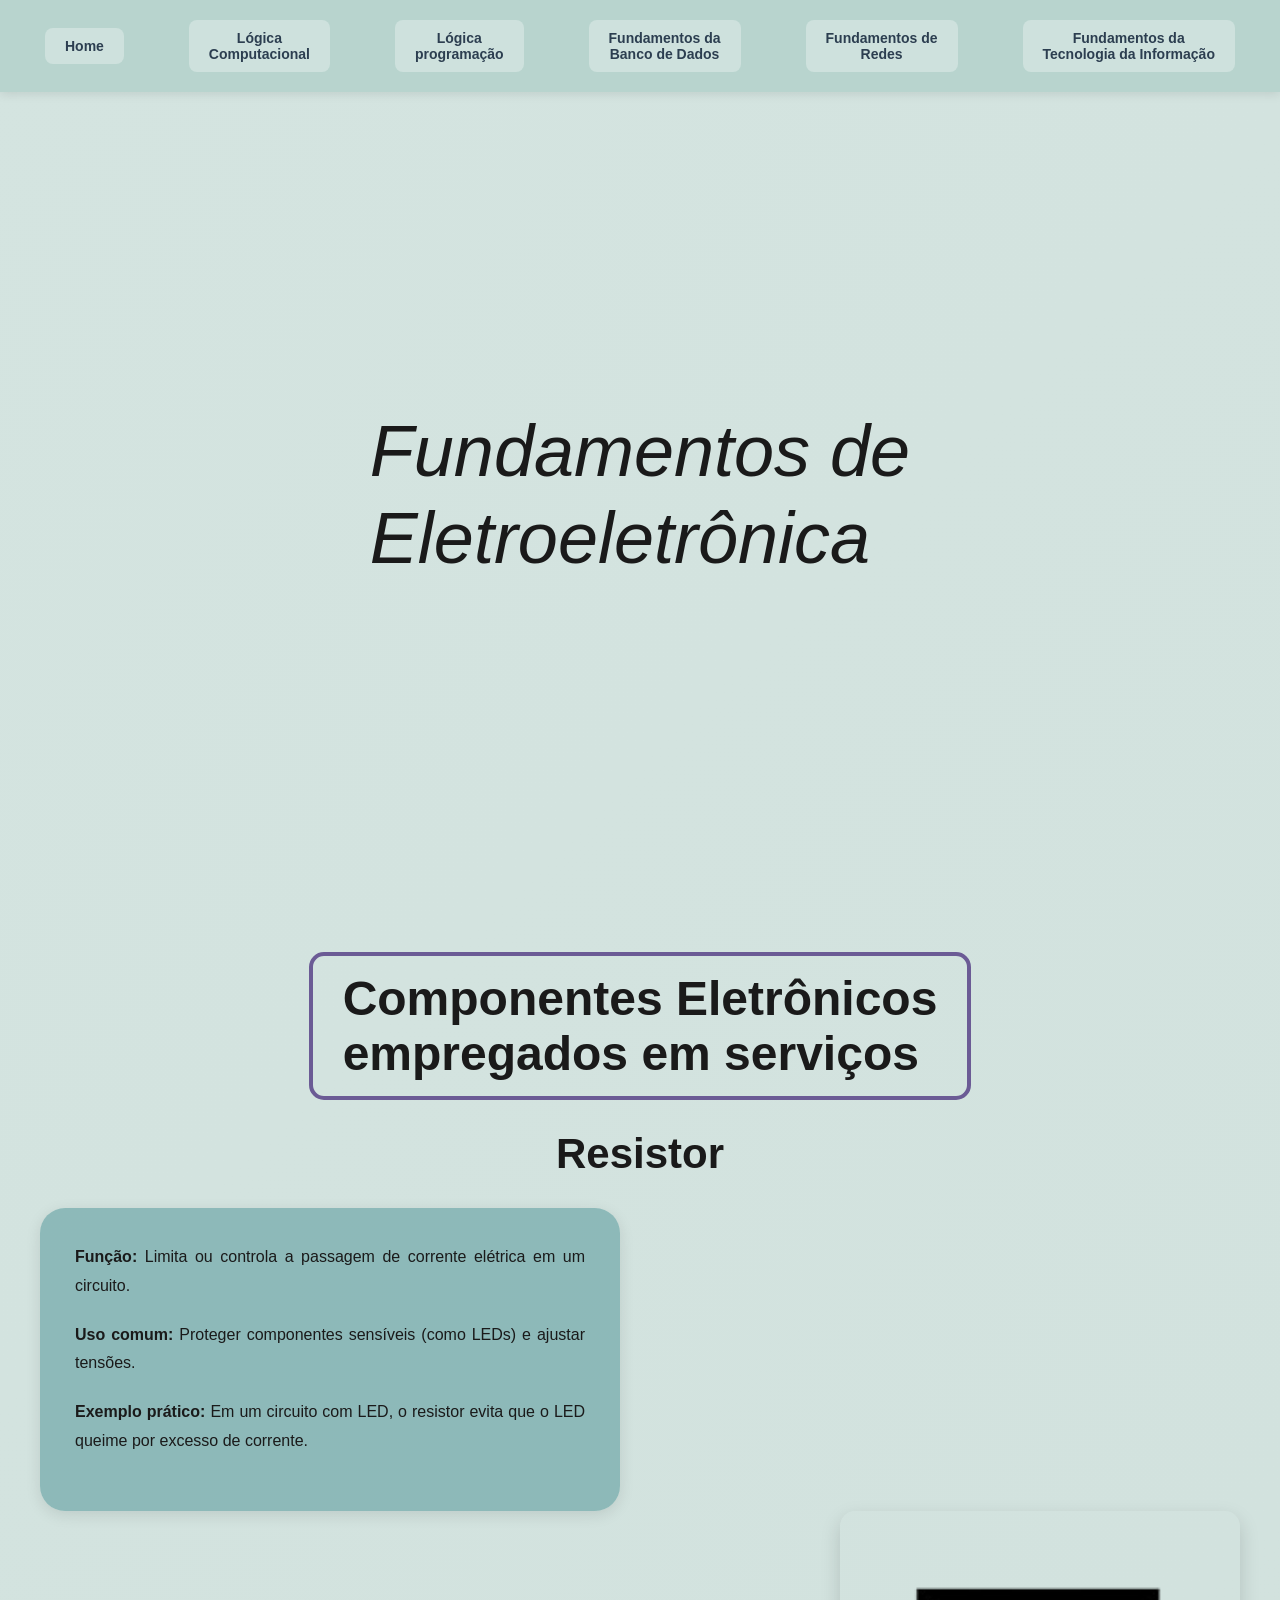
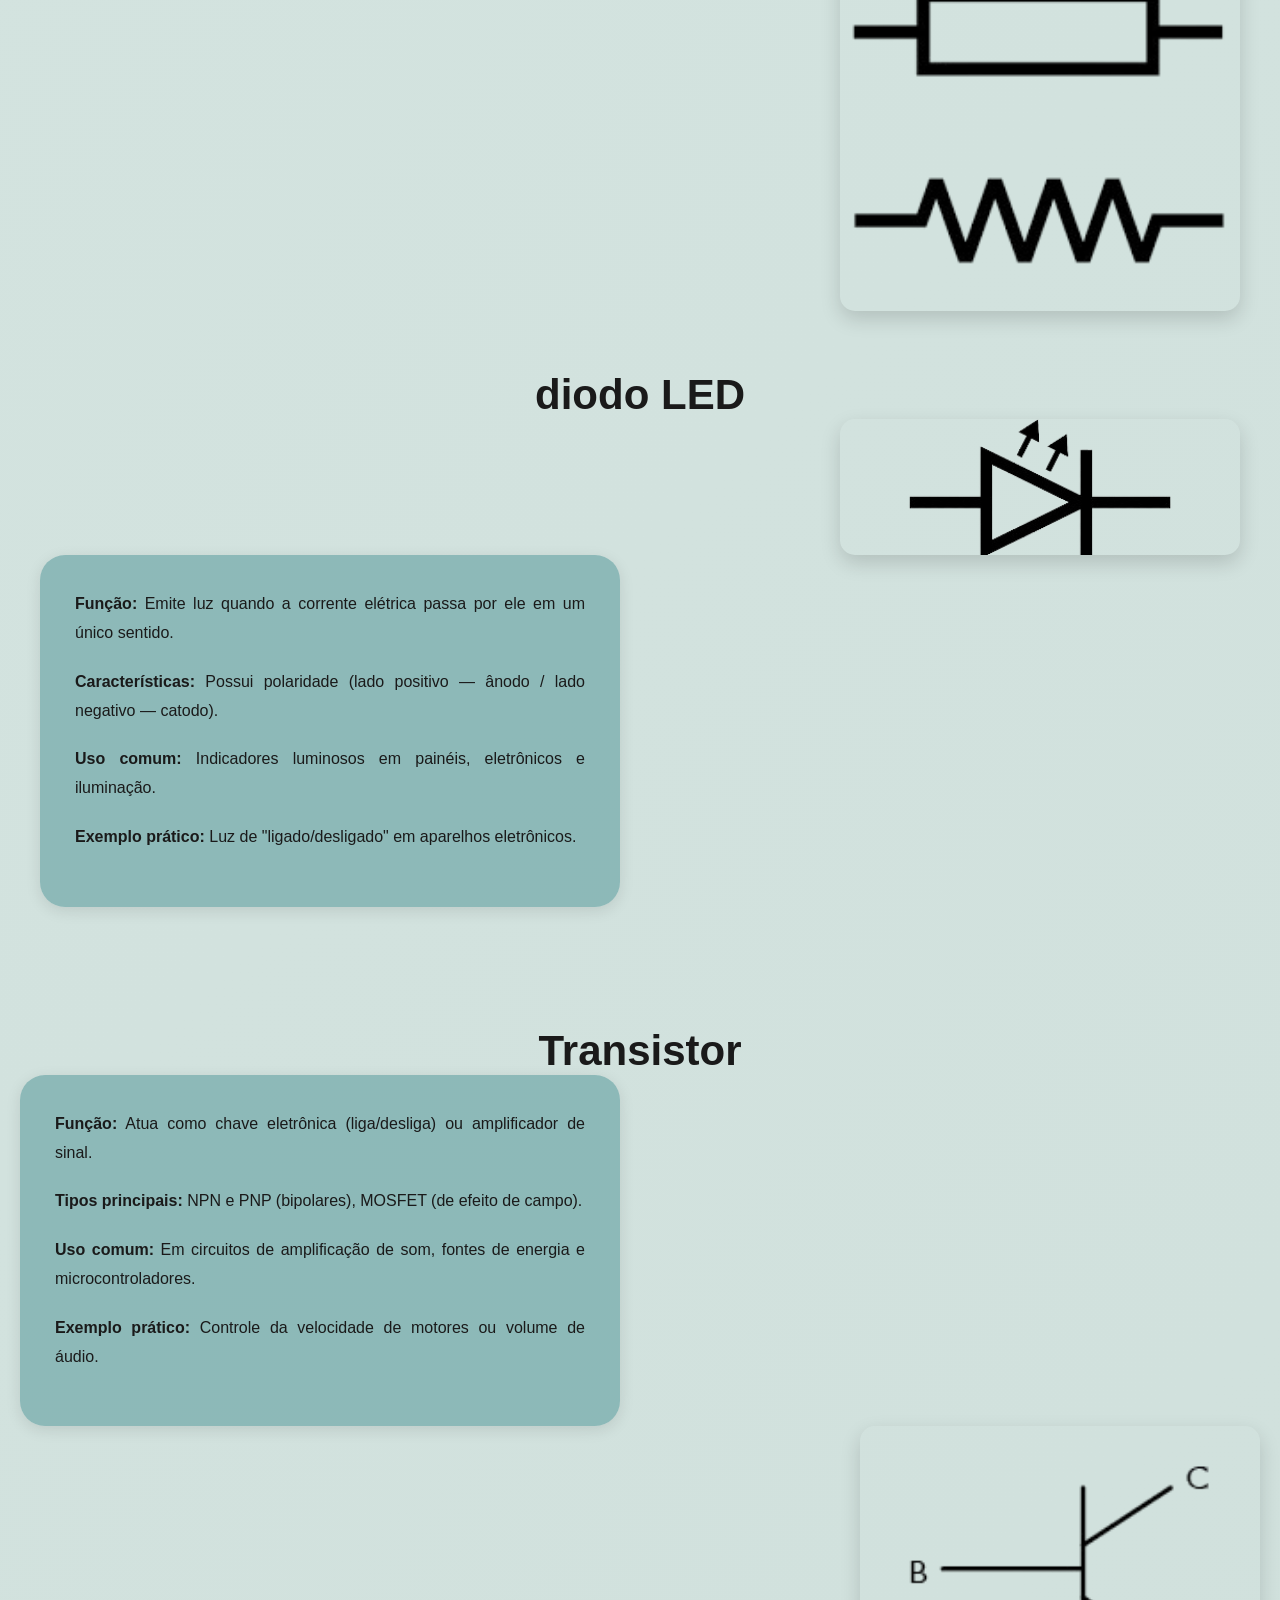
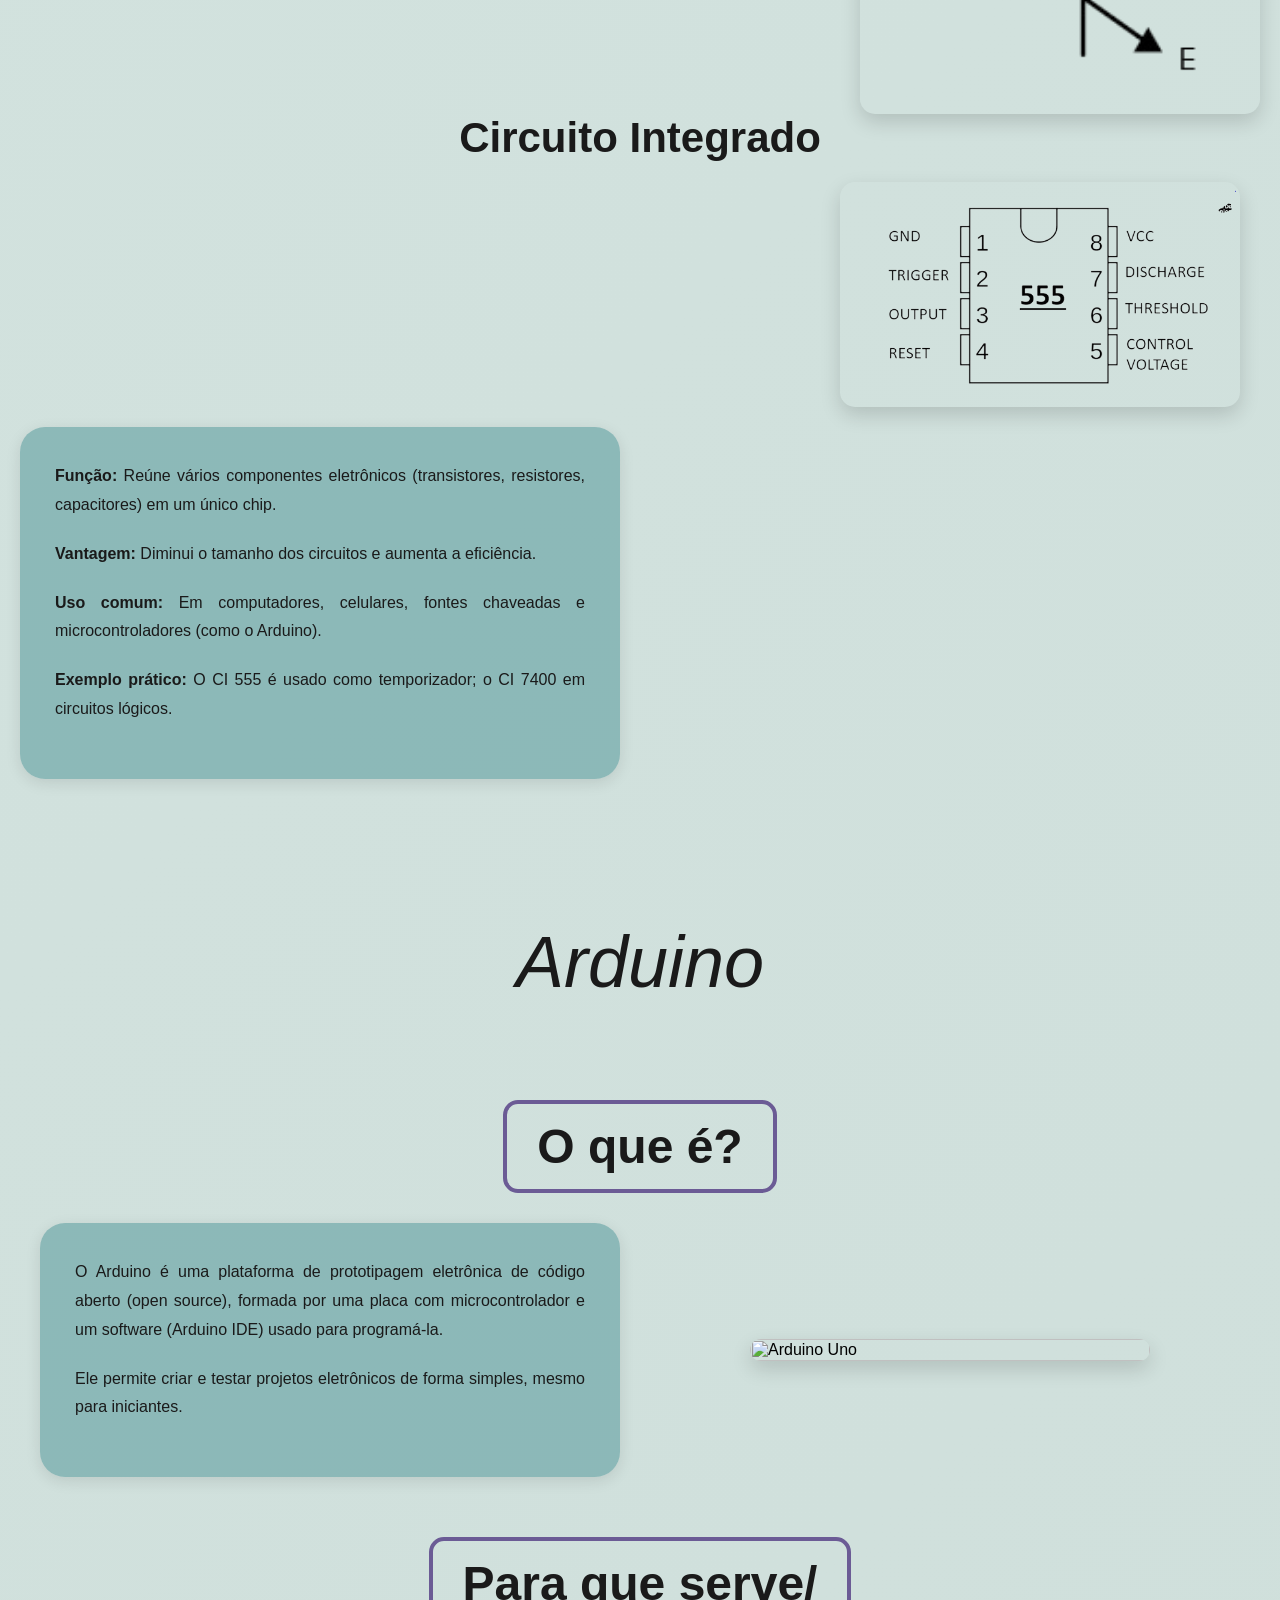
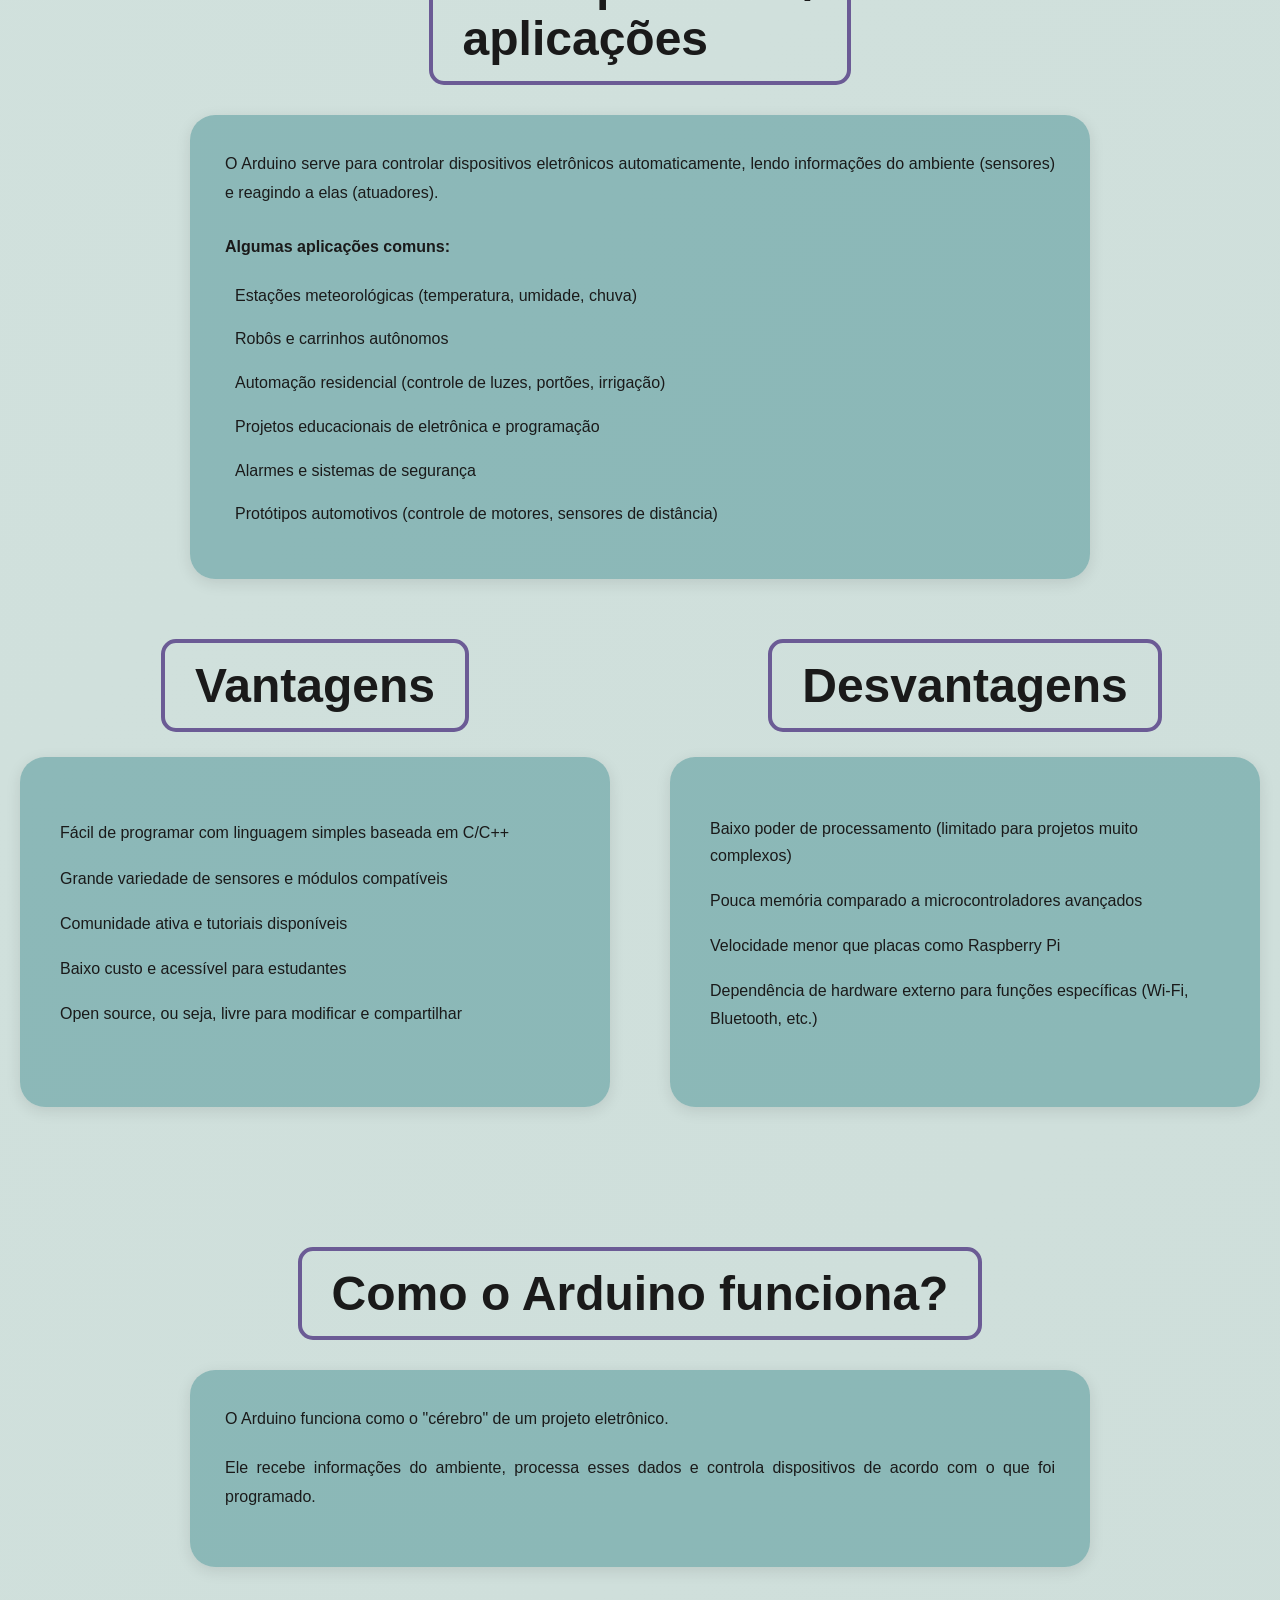
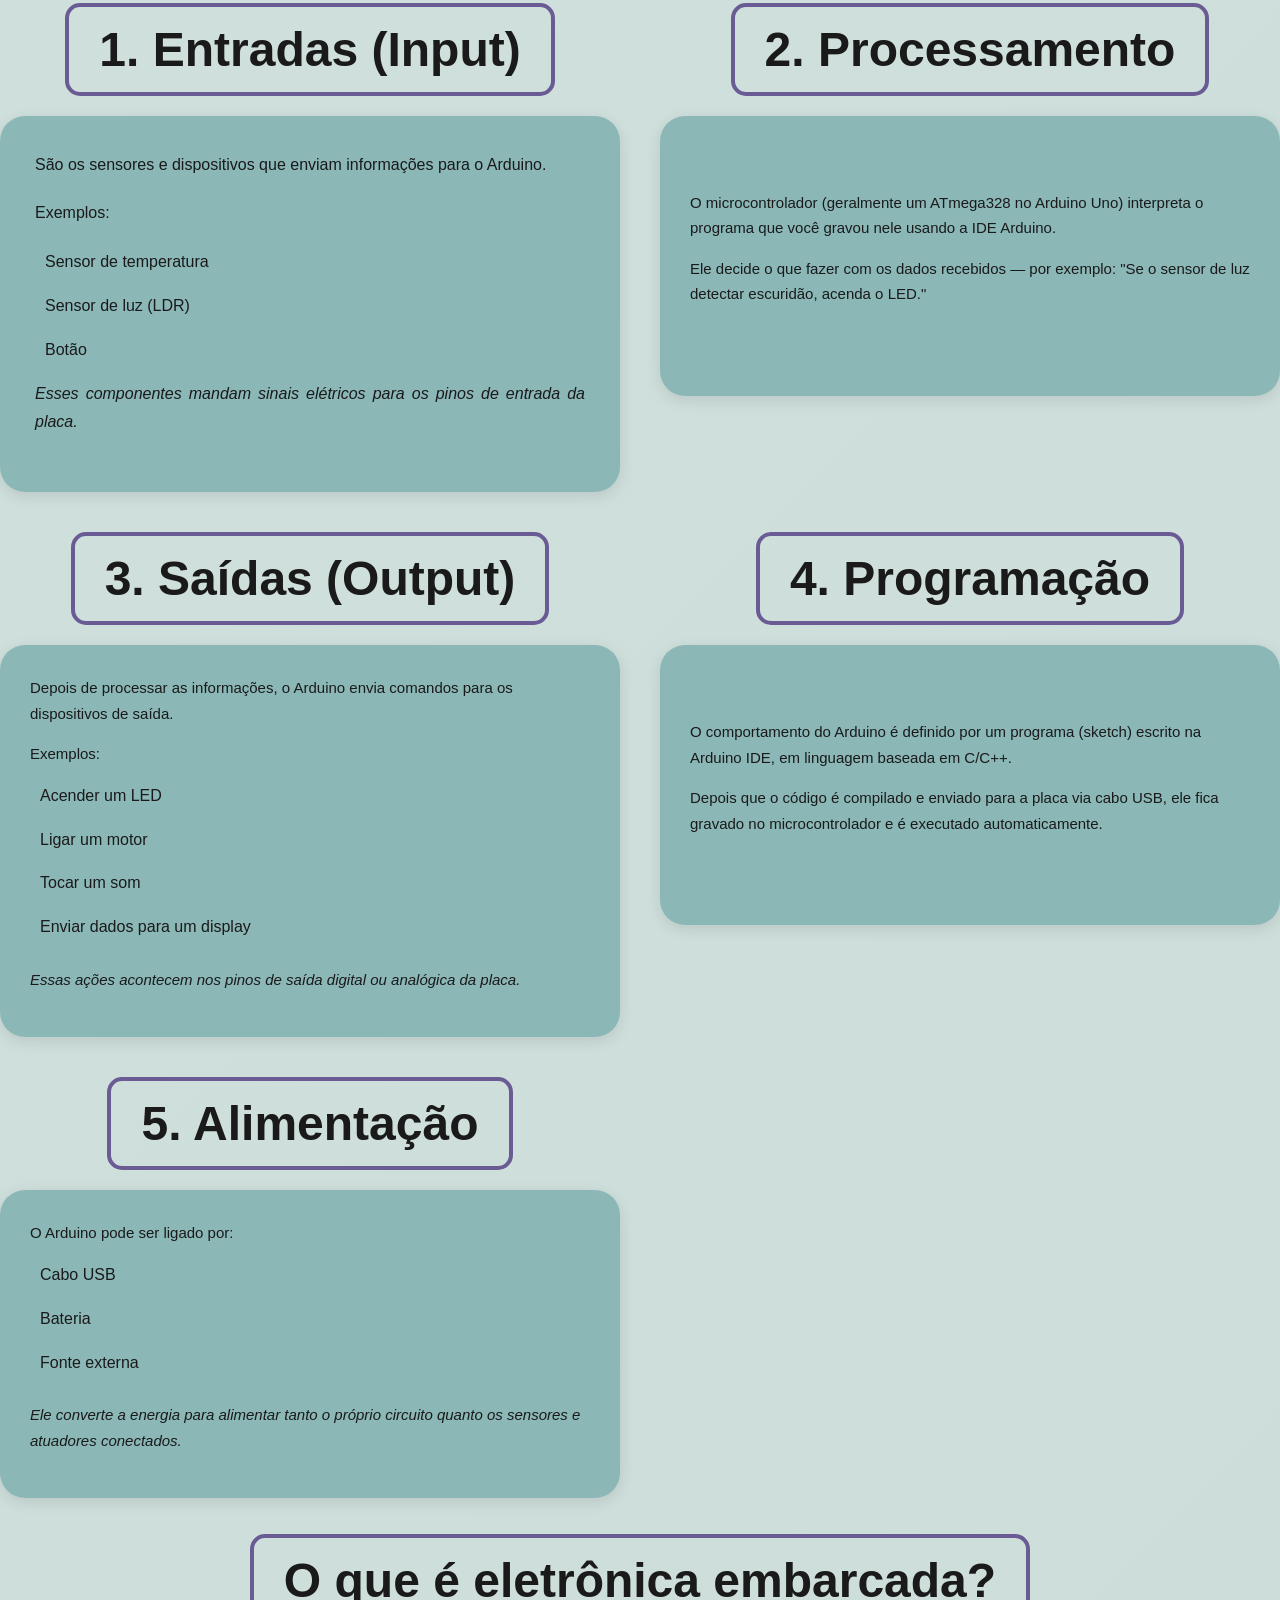
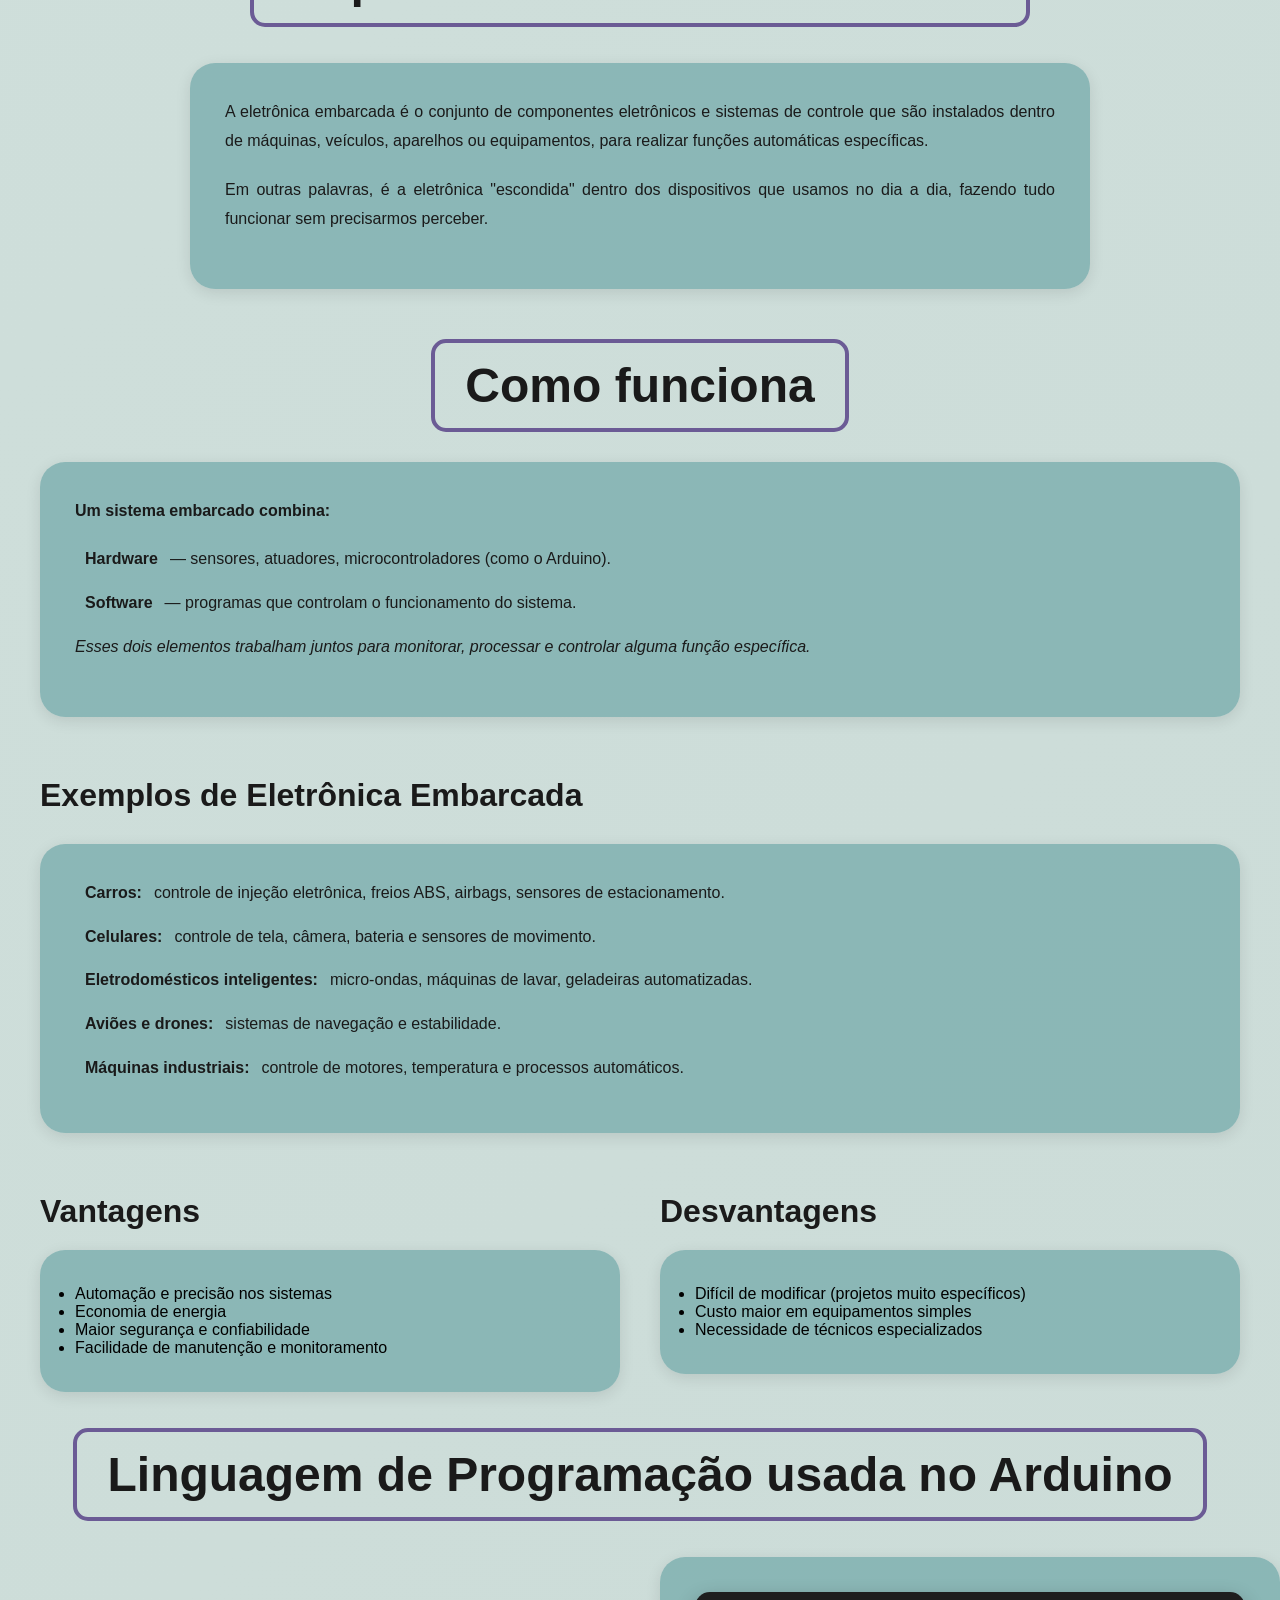
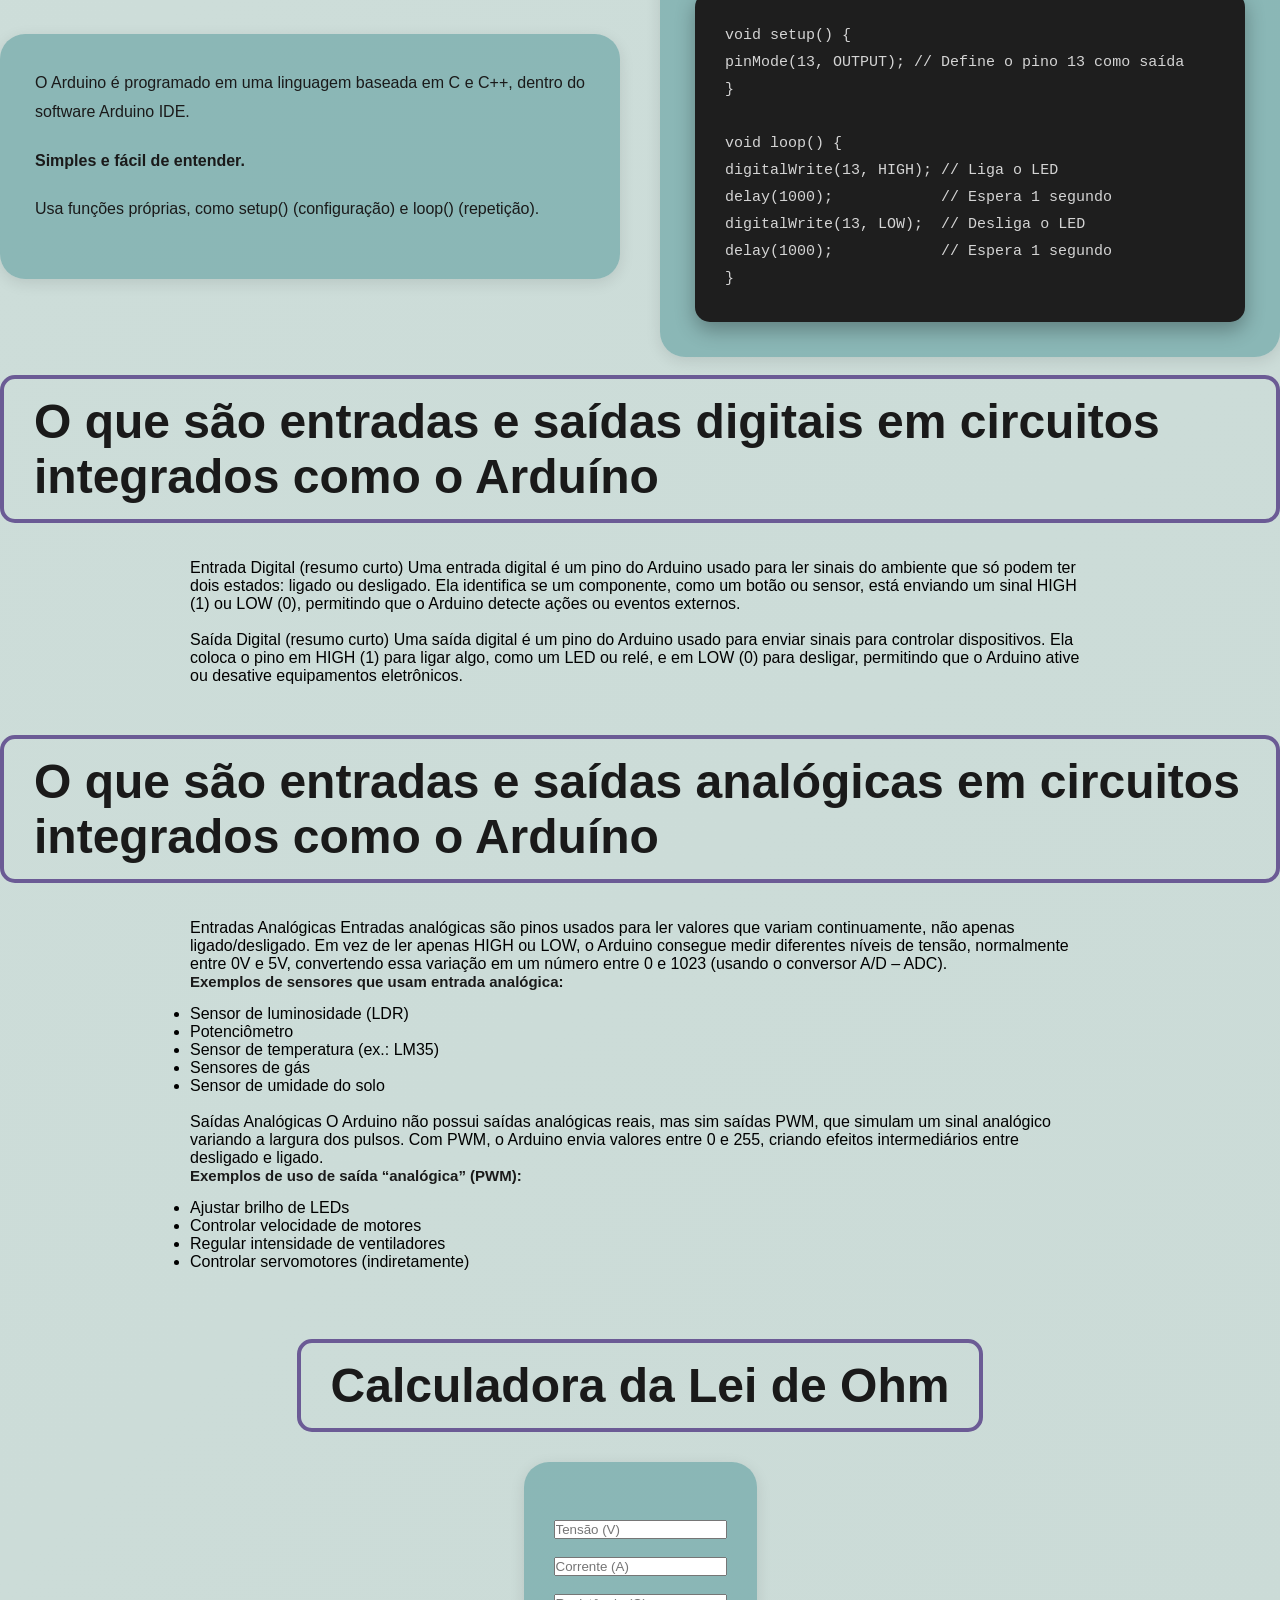
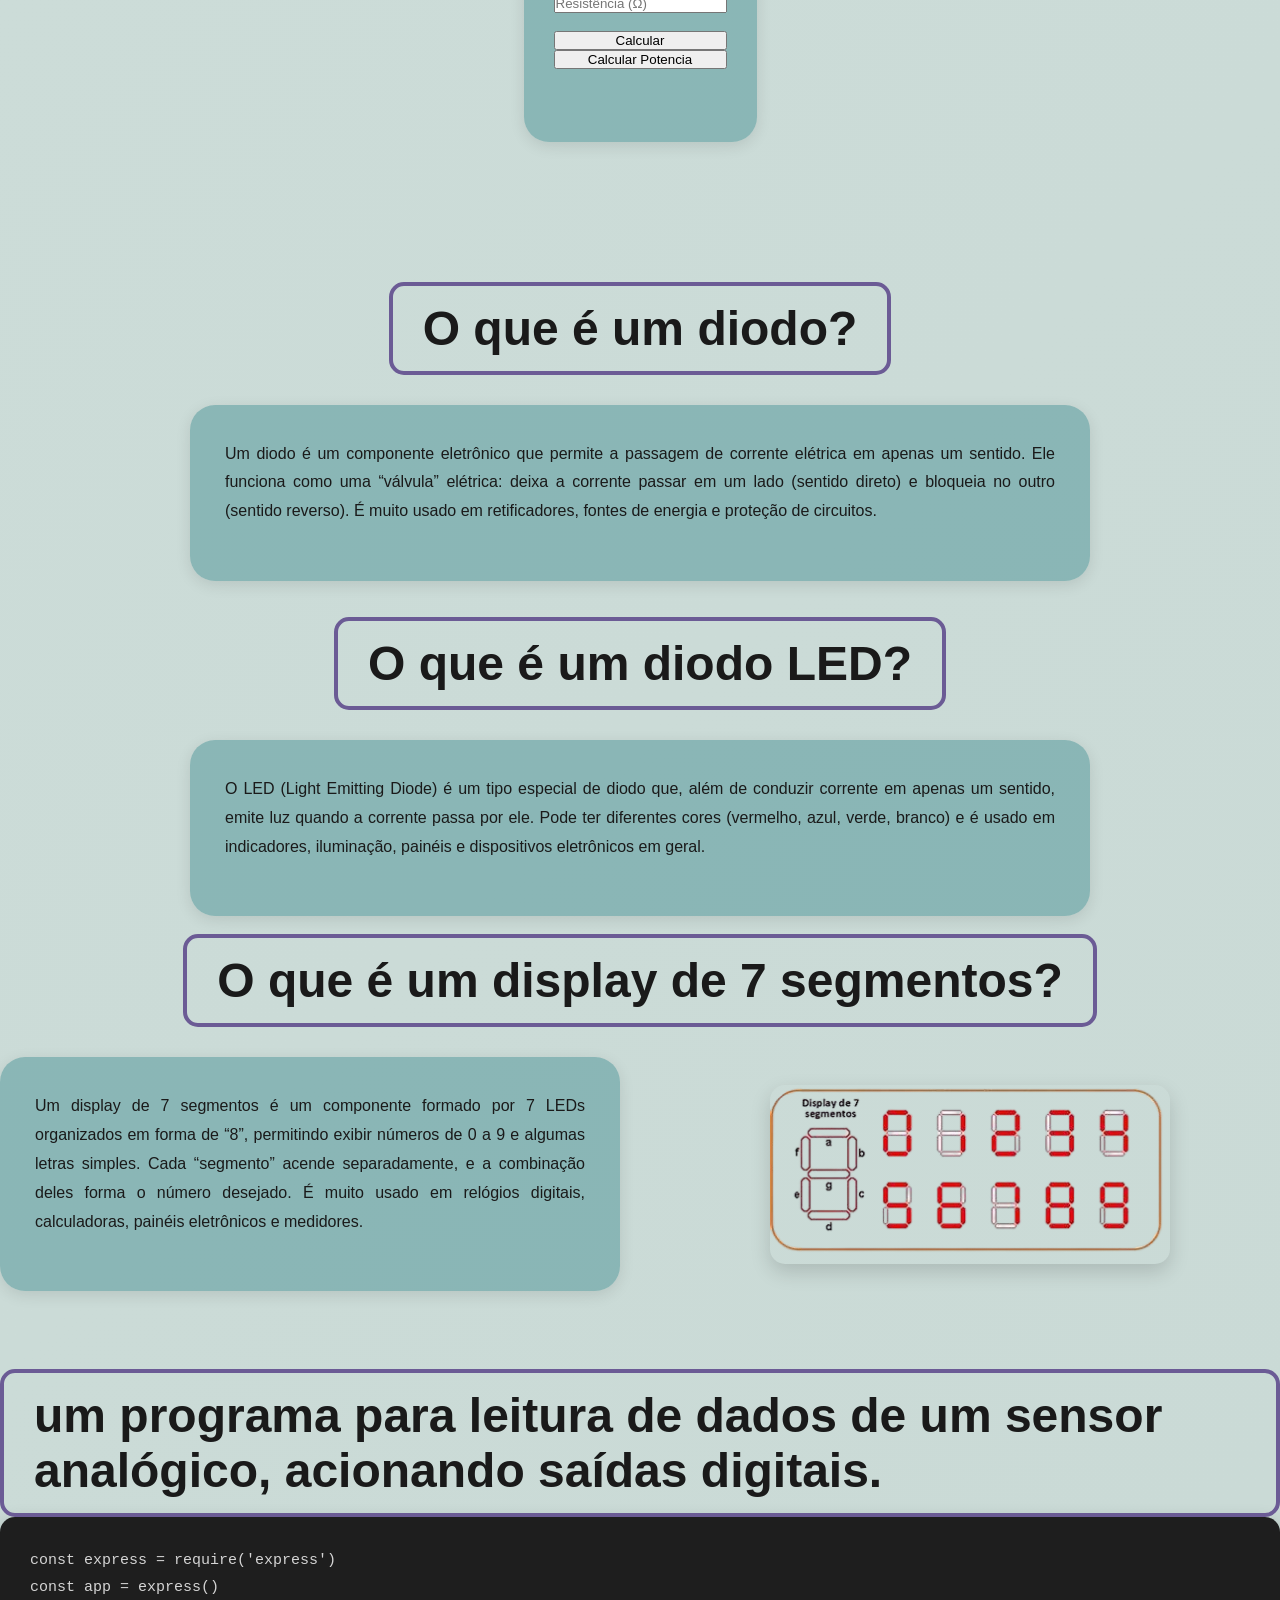
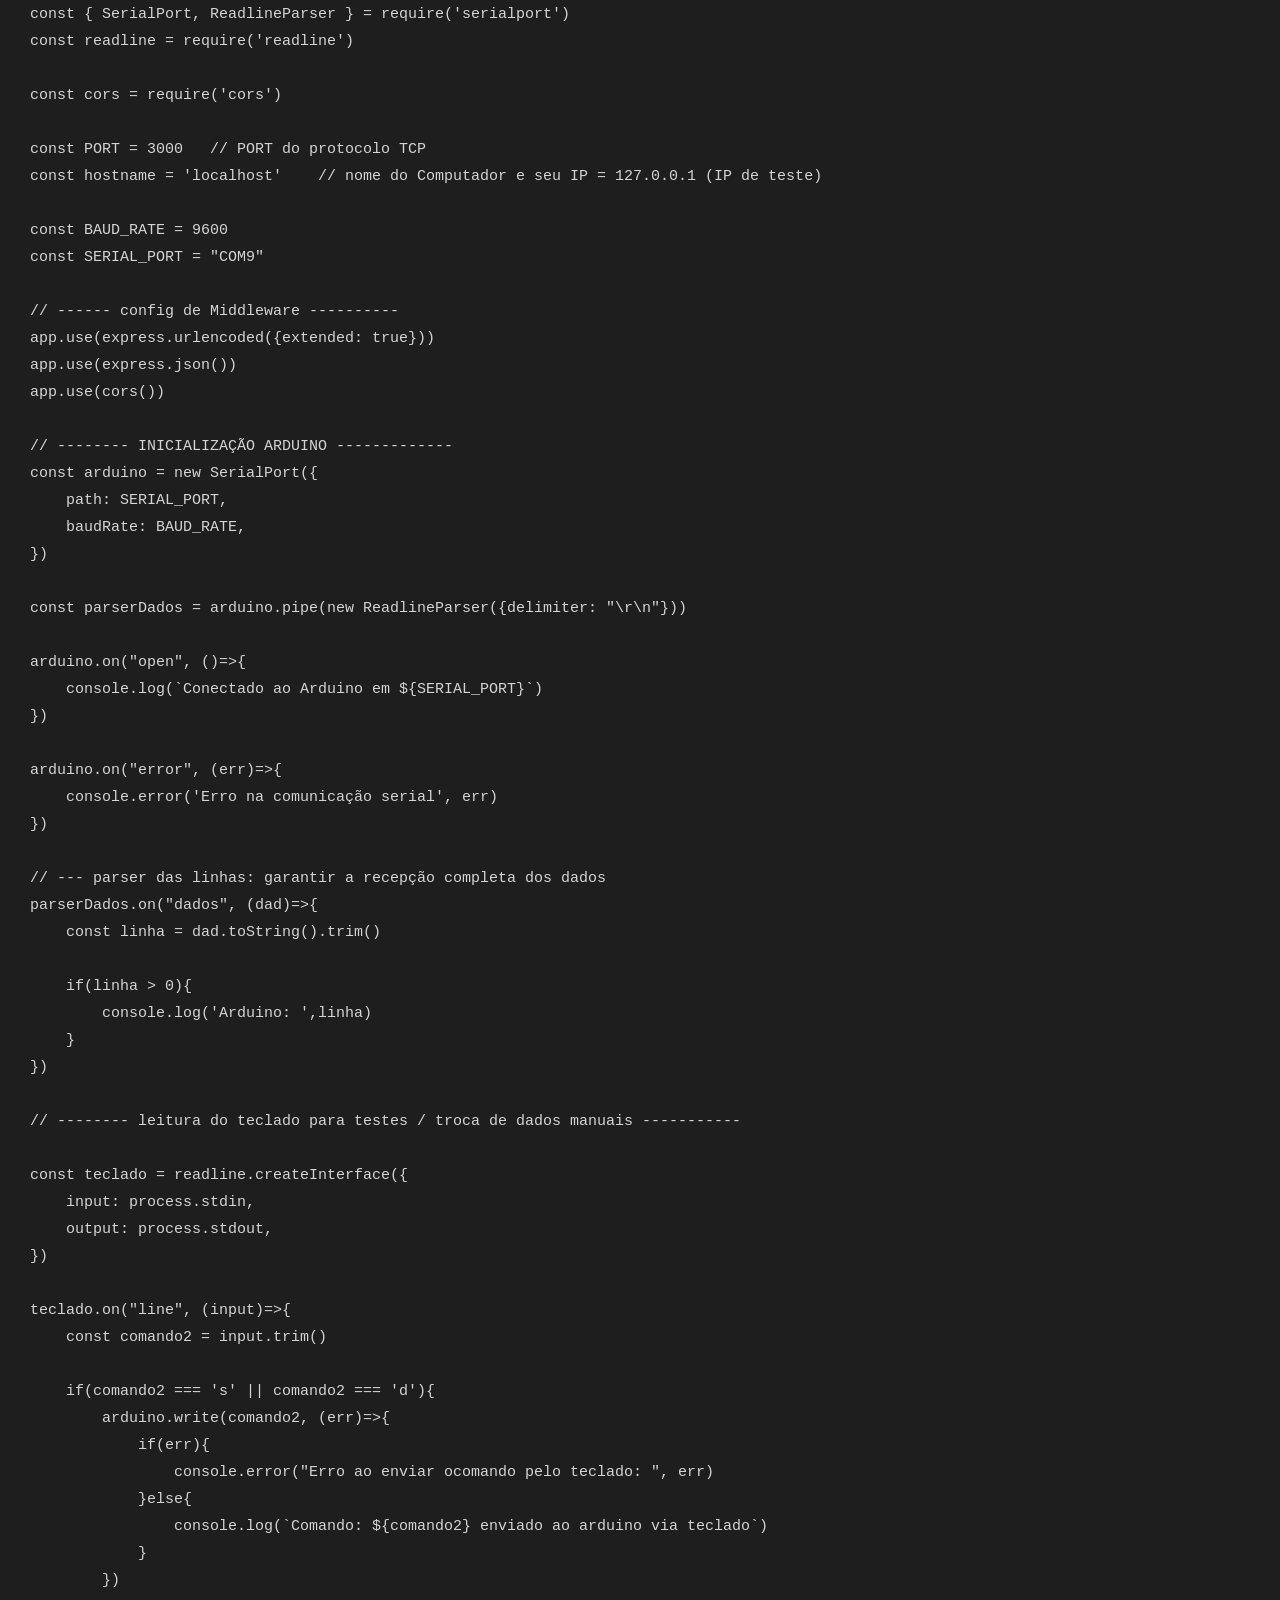
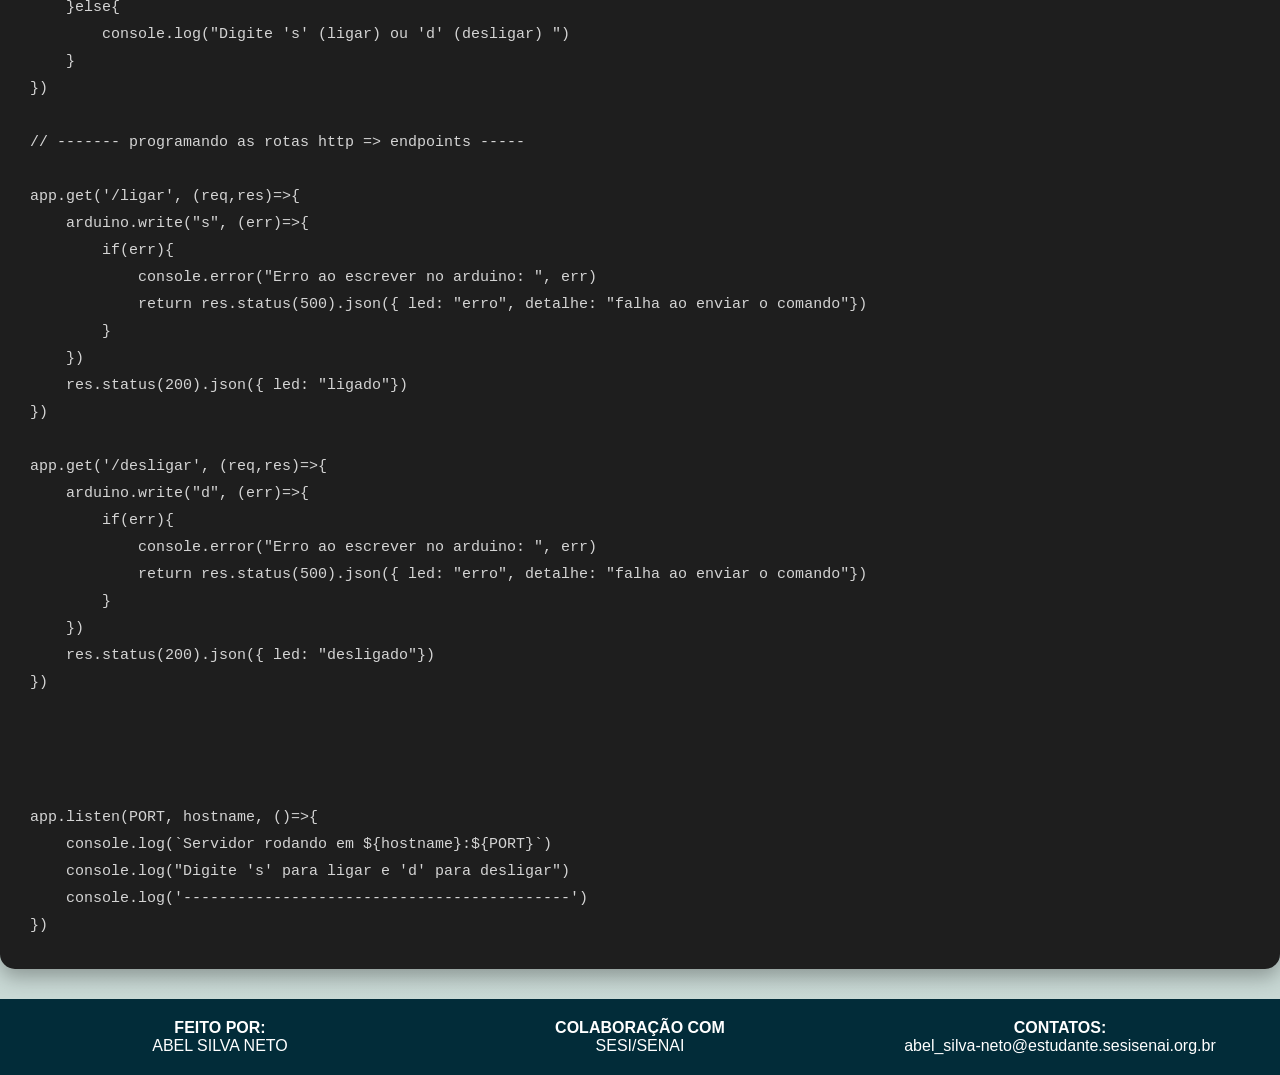
==== funda_eletro.html @ 791fa313 "MORAL" ====
<html lang="pt-BR">

<head>
    <meta charset="UTF-8">
    <meta name="viewport" content="width=device-width, initial-scale=1.0">
    <link rel="stylesheet" href="./style.css">
    <script src="./boh.js" defer></script>
    <link rel="shortcut icon" href="chess_queen_24dp_E3E3E3_FILL0_wght400_GRAD0_opsz24.png" type="image/png">
    <title>Fundamentos da Eletroeletrônica</title>

</head>

<body>
    <nav>
        <div class="nav-container">
            <a href="./index.html" class="nav-link">Home</a>
            <a href="./Logica_Computacional.html" class="nav-link">Lógica<br>Computacional</a>
            <a href="./logica_programa.html" class="nav-link">Lógica<br>programação</a>
            <a href="./Fundamentos_banco.html" class="nav-link">Fundamentos da<br>Banco de Dados</a>
            <a href="./Fundamentos_Redes.html" class="nav-link">Fundamentos de<br> Redes</a>
            <a href="./Fundamentos_tecnologia.html" class="nav-link">Fundamentos da<br>Tecnologia da Informação</a>
        </div>
    </nav>

    <div class="hero"><br>

        <br>
        <h1 class="title">Fundamentos de<br>Eletroeletrônica</h1>
    </div>

    <div class="content-section">

        <div class="arduino-grid">
            
            <div class="arduino-card">
                <h2 class="arduino-section-title">Componentes Eletrônicos<br>empregados em serviços</h2>
                <h3 class="component-title">Resistor</h3>
                <div class="component-content">
                    <div class="arduino-content-wrapper">
                            <div class="arduino-info-box">
                        <p><strong>Função:</strong> Limita ou controla a passagem de corrente elétrica em um circuito.
                        </p>
                        <p><strong>Uso comum:</strong> Proteger componentes sensíveis (como LEDs) e ajustar tensões.</p>
                        <p><strong>Exemplo prático:</strong> Em um circuito com LED, o resistor evita que o LED queime
                            por excesso de corrente.</p>
                            </div>
                    </div>
                    <div class="about-right">

                        <img src="./media/resistor_sim.png" alt="Arduino Uno" class="arduino-img">
                    </div>
                </div>
            </div>

            <div class="component-card">
                <h3 class="component-title">diodo LED</h3>
                <div class="component-content">
                    <div class="about-right">

                        <img src="./media/led_sim.png" alt="Arduino Uno" class="arduino-img">
                    </div>
                    <div class="arduino-content-wrapper">
                        <div class="arduino-info-box">
                        <p><strong>Função:</strong> Emite luz quando a corrente elétrica passa por ele em um único
                            sentido.</p>
                        <p><strong>Características:</strong> Possui polaridade (lado positivo — ânodo / lado negativo —
                            catodo).</p>
                        <p><strong>Uso comum:</strong> Indicadores luminosos em painéis, eletrônicos e iluminação.</p>
                        <p><strong>Exemplo prático:</strong> Luz de "ligado/desligado" em aparelhos eletrônicos.</p>
                    </div>
                </div>
            </div>
        </div>
    </div>
</div>

    <div class="content-section">
        <div class="components-grid">
            <!-- Transistor e Circuito Integrado -->
            <div class="component-card">
                <h3 class="component-title">Transistor</h3>
                <div class="component-content">
                    <div class="arduino-content-wrapper">
                    <div class="arduino-info-box">
                        <p><strong>Função:</strong> Atua como chave eletrônica (liga/desliga) ou amplificador de sinal.
                        </p>
                        <p><strong>Tipos principais:</strong> NPN e PNP (bipolares), MOSFET (de efeito de campo).</p>
                        <p><strong>Uso comum:</strong> Em circuitos de amplificação de som, fontes de energia e
                            microcontroladores.</p>
                        <p><strong>Exemplo prático:</strong> Controle da velocidade de motores ou volume de áudio.</p>
                    </div>
                    </div>
                    <div class="about-right">

                        <img src="./media/trans_sim.png" alt="Arduino Uno" class="arduino-img">
                    </div>
                </div>
            </div>

            <div class="component-card">
                <h3 class="component-title">Circuito Integrado</h3>
                <div class="component-content">
                    <div class="about-right">

                        <div class="arduino-image-container">
                            <img src="./media/555-removebg-preview.png" alt="Arduino Uno" class="arduino-img">
                        </div>
                    </div>
                    <div class="arduino-content-wrapper">
                        <div class="arduino-info-box">
                        <p><strong>Função:</strong> Reúne vários componentes eletrônicos (transistores, resistores,
                            capacitores) em um único chip.</p>
                        <p><strong>Vantagem:</strong> Diminui o tamanho dos circuitos e aumenta a eficiência.</p>
                        <p><strong>Uso comum:</strong> Em computadores, celulares, fontes chaveadas e microcontroladores
                            (como o Arduino).</p>
                        <p><strong>Exemplo prático:</strong> O CI 555 é usado como temporizador; o CI 7400 em circuitos
                            lógicos.</p>
                            </div>
                    </div>
                </div>
            </div>
        </div>
    </div>
    <div class="hero internal">
        <h1 class="title">Arduino</h1>
    </div>

    <div class="content-section">
        <div class="arduino-grid">
            <!-- O que é? -->
            <div class="arduino-card">
                <h2 class="arduino-section-title">O que é?</h2>
                <div class="arduino-content-wrapper">
                    <div class="arduino-info-box">
                        <p>O Arduino é uma plataforma de prototipagem eletrônica de código aberto (open source), formada
                            por uma placa com microcontrolador e um software (Arduino IDE) usado para programá-la.</p>
                        <p>Ele permite criar e testar projetos eletrônicos de forma simples, mesmo para iniciantes.</p>
                    </div>
                    <div class="arduino-image-container">
                        <img src="https://upload.wikimedia.org/wikipedia/commons/thumb/3/38/Arduino_Uno_-_R3.jpg/400px-Arduino_Uno_-_R3.jpg"
                            alt="Arduino Uno" class="arduino-img">
                    </div>
                </div>
            </div>

            <!-- Para que serve/aplicações -->
            <div class="arduino-card">
                <h2 class="arduino-section-title">Para que serve/<br>aplicações</h2>
                <div class="arduino-applications">
                    <div class="arduino-info-box">
                        <p class="intro-text">O Arduino serve para controlar dispositivos eletrônicos automaticamente,
                            lendo informações do ambiente (sensores) e reagindo a elas (atuadores).</p>
                        <p class="apps-title">Algumas aplicações comuns:</p>
                        <ul class="applications-list">
                            <li> Estações meteorológicas (temperatura, umidade, chuva)</li>
                            <li> Robôs e carrinhos autônomos</li>
                            <li> Automação residencial (controle de luzes, portões, irrigação)</li>
                            <li> Projetos educacionais de eletrônica e programação</li>
                            <li> Alarmes e sistemas de segurança</li>
                            <li> Protótipos automotivos (controle de motores, sensores de distância)</li>
                        </ul>
                    </div>
                </div>
            </div>
        </div>

        <!-- Vantagens e Desvantagens -->
        <div class="advantages-section">
            <div class="adv-disadv-grid">
                <div class="adv-card">
                    <h2 class="arduino-section-title">Vantagens</h2>
                    <div class="adv-box">
                        <ul class="adv-list">
                            <li> Fácil de programar com linguagem simples baseada em C/C++</li>
                            <li> Grande variedade de sensores e módulos compatíveis</li>
                            <li> Comunidade ativa e tutoriais disponíveis</li>
                            <li> Baixo custo e acessível para estudantes</li>
                            <li> Open source, ou seja, livre para modificar e compartilhar</li>
                        </ul>
                    </div>
                </div>

                <div class="adv-card">
                    <h2 class="arduino-section-title">Desvantagens</h2>
                    <div class="adv-box">
                        <ul class="adv-list">
                            <li> Baixo poder de processamento (limitado para projetos muito complexos)</li>
                            <li>Pouca memória comparado a microcontroladores avançados</li>
                            <li> Velocidade menor que placas como Raspberry Pi</li>
                            <li> Dependência de hardware externo para funções específicas (Wi-Fi, Bluetooth, etc.)</li>
                        </ul>
                    </div>
                </div>
            </div>
        </div>
    </div>
    <!-- Como o Arduino funciona -->
    <div class="advantages-section">

        <div class="arduino-card">
            <h2 class="arduino-section-title">Como o Arduino funciona?</h2>
            <div class="arduino-applications">
                <div class="arduino-info-box">
                    <p>O Arduino funciona como o "cérebro" de um projeto eletrônico.</p>
                    <p>Ele recebe informações do ambiente, processa esses dados e controla dispositivos de acordo com o
                        que foi
                        programado.</p>
                </div>
            </div>
        </div><br><br>

        <div class="embedded-advantages-grid">
            <div class="embedded-adv-card">
                <h3 class="arduino-section-title">1. Entradas (Input)</h3>
                <div class="arduino-info-box">
                    <p class="workflow-intro">São os sensores e dispositivos que enviam informações para o Arduino.</p>
                    <p class="workflow-label">Exemplos:</p>
                    <ul class="applications-list">
                        <li>Sensor de temperatura </li>
                        <li>Sensor de luz (LDR) </li>
                        <li>Botão </li>
                    </ul>
                    <p class="workflow-footer">Esses componentes mandam sinais elétricos para os pinos de entrada da
                        placa.</p>
                </div>
            </div>

            <div class="embedded-adv-card">
                <h3 class="arduino-section-title">2. Processamento</h3>
                <div class="workflow-box">
                    <p>O microcontrolador (geralmente um ATmega328 no Arduino Uno) interpreta o programa que você gravou
                        nele usando a IDE Arduino.</p>
                    <p>Ele decide o que fazer com os dados recebidos — por exemplo: "Se o sensor de luz detectar
                        escuridão, acenda o LED."</p>
                </div>
            </div>

            <div class="embedded-adv-card">
                <h3 class="arduino-section-title">3. Saídas (Output)</h3>
                <div class="workflow-box">
                    <p>Depois de processar as informações, o Arduino envia comandos para os dispositivos de saída.</p>
                    <p class="workflow-label">Exemplos:</p>
                    <ul class="applications-list">
                        <li>Acender um LED </li>
                        <li>Ligar um motor </li>
                        <li>Tocar um som </li>
                        <li>Enviar dados para um display </li>
                    </ul>
                    <p class="workflow-footer">Essas ações acontecem nos pinos de saída digital ou analógica da placa.
                    </p>
                </div>
            </div>

            <div class="embedded-adv-card">
                <h3 class="arduino-section-title">4. Programação</h3>
                <div class="workflow-box">
                    <p>O comportamento do Arduino é definido por um programa (sketch) escrito na Arduino IDE, em
                        linguagem baseada em C/C++.</p>
                    <p>Depois que o código é compilado e enviado para a placa via cabo USB, ele fica gravado no
                        microcontrolador e é executado automaticamente.</p>
                </div>
            </div>

            <div class="embedded-adv-card">
                <h3 class="arduino-section-title">5. Alimentação</h3>
                <div class="workflow-box">
                    <p class="workflow-intro">O Arduino pode ser ligado por:</p>
                    <ul class="applications-list">
                        <li>Cabo USB </li>
                        <li>Bateria </li>
                        <li>Fonte externa </li>
                    </ul>
                    <p class="workflow-footer">Ele converte a energia para alimentar tanto o próprio circuito quanto os
                        sensores e atuadores conectados.</p>
                </div>
            </div>
        </div>
    </div><br><br>

    <!-- O que é eletrônica embarcada -->

    <div class="arduino-card">
        <h2 class="arduino-section-title">O que é eletrônica embarcada?</h2>

    </div><br><br>
    <div class="embedded-definition">
        <div class="arduino-info-box">
            <p>A eletrônica embarcada é o conjunto de componentes eletrônicos e sistemas de controle que são
                instalados dentro de máquinas, veículos, aparelhos ou equipamentos, para realizar funções
                automáticas específicas.</p>
            <p>Em outras palavras, é a eletrônica "escondida" dentro dos dispositivos que usamos no dia a dia,
                fazendo tudo funcionar sem precisarmos perceber.</p>
        </div>
    </div>

    <div class="arduino-grid">
        <div class="arduino-card">
            <h3 class="arduino-section-title">Como funciona</h3>
            <div class="arduino-info-box">
                <p class="embedded-intro">Um sistema embarcado combina:</p>
                <ul class="applications-list">
                    <li><strong>Hardware</strong> — sensores, atuadores, microcontroladores (como o Arduino).</li>
                    <li><strong>Software</strong> — programas que controlam o funcionamento do sistema.</li>
                </ul>
                <p class="embedded-footer">Esses dois elementos trabalham juntos para monitorar, processar e
                    controlar alguma função específica.</p>
            </div>
        </div>

        <div class="arduino-card">
            <h3 class="embedded-subtitle">Exemplos de Eletrônica Embarcada</h3>
            <div class="arduino-info-box">
                <ul class="applications-list">
                    <li><strong>Carros:</strong> controle de injeção eletrônica, freios ABS, airbags, sensores de
                        estacionamento.</li>
                    <li><strong>Celulares:</strong> controle de tela, câmera, bateria e sensores de movimento.</li>
                    <li><strong>Eletrodomésticos inteligentes:</strong> micro-ondas, máquinas de lavar, geladeiras
                        automatizadas.</li>
                    <li><strong>Aviões e drones:</strong> sistemas de navegação e estabilidade.</li>
                    <li><strong>Máquinas industriais:</strong> controle de motores, temperatura e processos
                        automáticos.</li>
                </ul>
            </div>
        </div>

        <div class="embedded-card full-width">
            <div class="embedded-advantages-grid">
                <div class="embedded-adv-card">
                    <h3 class="embedded-subtitle centered">Vantagens</h3>
                    <div class="arduino-info-box">
                        <ul>
                            <li>Automação e precisão nos sistemas</li>
                            <li>Economia de energia</li>
                            <li>Maior segurança e confiabilidade</li>
                            <li>Facilidade de manutenção e monitoramento</li>
                        </ul>
                    </div>
                </div>
                <div class="embedded-adv-card">
                    <h3 class="embedded-subtitle centered">Desvantagens</h3>
                    <div class="arduino-info-box">
                        <ul>
                            <li>Difícil de modificar (projetos muito específicos)</li>
                            <li>Custo maior em equipamentos simples</li>
                            <li>Necessidade de técnicos especializados</li>
                        </ul>
                    </div>
                </div>
            </div>
        </div>
    </div>
    </div><br><br>

    <!-- Linguagem de Programação -->

    <div class="arduino-card">
        <h2 class="arduino-section-title">Linguagem de Programação usada no Arduino</h2>

    </div><br><br>
<div class="arduino-content-wrapper">
        <div class="arduino-info-box">
            <p>O Arduino é programado em uma linguagem baseada em C e C++, dentro do software Arduino IDE.</p>
            <p><strong>Simples e fácil de entender.</strong></p>
            <p>Usa funções próprias, como setup() (configuração) e loop() (repetição).</p>
        </div>

        <div class="arduino-info-box">
            <pre class="code-block"><code><span>void</span> <span >setup</span>() {
<span>pinMode</span>(<span>13</span>, <span>OUTPUT</span>); <span>// Define o pino 13 como saída</span>
}

<span>void</span> <span>loop</span>() {
<span>digitalWrite</span>(<span>13</span>, <span>HIGH</span>); <span>// Liga o LED</span>
<span>delay</span>(<span>1000</span>);            <span>// Espera 1 segundo</span>
<span>digitalWrite</span>(<span>13</span>, <span>LOW</span>);  <span>// Desliga o LED</span>
<span>delay</span>(<span>1000</span>);            <span>// Espera 1 segundo</span>
}</code></pre>
        </div>
    </div>
    </div>
    </div><br>

    <div class="arduino-card">
        <h2 class="arduino-section-title">O que são entradas e saídas digitais em circuitos integrados como o Arduíno
        </h2>

    </div><br><br>
    <div class="embedded-definition">
        <div class="definition-box">
            <p>Entrada Digital (resumo curto)

                Uma entrada digital é um pino do Arduino usado para ler sinais do ambiente que só podem ter dois
                estados: ligado ou desligado. Ela identifica se um componente, como um botão ou sensor, está enviando um
                sinal HIGH (1) ou LOW (0), permitindo que o Arduino detecte ações ou eventos externos.</p><br>
            <p>Saída Digital (resumo curto)

                Uma saída digital é um pino do Arduino usado para enviar sinais para controlar dispositivos. Ela coloca
                o pino em HIGH (1) para ligar algo, como um LED ou relé, e em LOW (0) para desligar, permitindo que o
                Arduino ative ou desative equipamentos eletrônicos.</p>
        </div>
    </div>

    <div class="arduino-card">
        <h2 class="arduino-section-title">O que são entradas e saídas analógicas em circuitos integrados como o Arduíno
        </h2>

    </div><br><br>
    <div class="embedded-definition">
        <div class="definition-box">
            <p>Entradas Analógicas

                Entradas analógicas são pinos usados para ler valores que variam continuamente, não apenas
                ligado/desligado. Em vez de ler apenas HIGH ou LOW, o Arduino consegue medir diferentes níveis de
                tensão, normalmente entre 0V e 5V, convertendo essa variação em um número entre 0 e 1023 (usando o
                conversor A/D – ADC).</p>
            <p class="embedded-intro">Exemplos de sensores que usam entrada analógica:</p>
            <ul class="simple-list">
                <li>Sensor de luminosidade (LDR)</li>
                <li>Potenciômetro</li>
                <li>Sensor de temperatura (ex.: LM35)</li>
                <li>Sensores de gás</li>
                <li>Sensor de umidade do solo</li>
            </ul><br>
            <p>Saídas Analógicas

                O Arduino não possui saídas analógicas reais, mas sim saídas PWM, que simulam um sinal analógico
                variando a largura dos pulsos.
                Com PWM, o Arduino envia valores entre 0 e 255, criando efeitos intermediários entre desligado e ligado.
            </p>
            <p class="embedded-intro">Exemplos de uso de saída “analógica” (PWM):</p>
            <ul class="simple-list">
                <li>Ajustar brilho de LEDs</li>
                <li>Controlar velocidade de motores</li>
                <li>Regular intensidade de ventiladores</li>
                <li>Controlar servomotores (indiretamente)</li>
            </ul>
        </div>
    </div><br>



            <div class="arduino-card">
        <h2 class="arduino-section-title">Calculadora da Lei de Ohm
        </h2>
        <div class="embedded-definition">
            <div class="workflow-box">
                <input id="tensao" type="number" placeholder="Tensão (V)"><br>
                <input id="corrente" type="number" placeholder="Corrente (A)"><br>
                <input id="resistencia" type="number" placeholder="Resistência (Ω)"><br>

                <button onclick="calcular()">Calcular</button>
                <button onclick="calcularPotencia()">Calcular Potencia</button>
                
                <div id="res" style="margin-top: 15px; font-size: 18px;"></div>
            </div>
        </div>
                <div class="advantages-section">
        <div class="arduino-card">
            <h2 class="arduino-section-title">O que é um diodo?</h2>
            <div class="arduino-applications">
                <div class="arduino-info-box">
                    <p>Um diodo é um componente eletrônico que permite a passagem de corrente elétrica em apenas um sentido. Ele funciona como uma “válvula” elétrica: deixa a corrente passar em um lado (sentido direto) e bloqueia no outro (sentido reverso).
É muito usado em retificadores, fontes de energia e proteção de circuitos.</p>
                </div>
            </div>
        </div><br><br>
            <div class="arduino-card">
                <h3 class="arduino-section-title">O que é um diodo LED?</h3>
                <div class="arduino-applications">
                    <div class="arduino-info-box">
                    <p>O LED (Light Emitting Diode) é um tipo especial de diodo que, além de conduzir corrente em apenas um sentido, emite luz quando a corrente passa por ele.
Pode ter diferentes cores (vermelho, azul, verde, branco) e é usado em indicadores, iluminação, painéis e dispositivos eletrônicos em geral.</p>
                </div>
                </div>
            </div><br>
            <div class="arduino-card">
                <h2 class="arduino-section-title">O que é um display de 7 segmentos?</h2>
                <div class="arduino-content-wrapper">
                    <div class="arduino-info-box">
                        <p>Um display de 7 segmentos é um componente formado por 7 LEDs organizados em forma de “8”, permitindo exibir números de 0 a 9 e algumas letras simples. Cada “segmento” acende separadamente, e a combinação deles forma o número desejado.
É muito usado em relógios digitais, calculadoras, painéis eletrônicos e medidores.</p>
                    </div>
                    <div class="arduino-image-container">
                        <img src="./media/OIP-removebg-preview.png"
                            alt="Arduino Uno" class="arduino-img">
                    </div>
                </div>
            </div>
        </div>
<br>
    <div class="programming-content">
                <h2 class="arduino-section-title">um programa para leitura de dados de um sensor analógico, acionando saídas digitais.
        </h2>


        <div class="code-example-container">
            <pre class="code-block"><code>const express = require('express')
const app = express()
const { SerialPort, ReadlineParser } = require('serialport')
const readline = require('readline')

const cors = require('cors')

const PORT = 3000   // PORT do protocolo TCP
const hostname = 'localhost'    // nome do Computador e seu IP = 127.0.0.1 (IP de teste)

const BAUD_RATE = 9600
const SERIAL_PORT = "COM9"

// ------ config de Middleware ----------
app.use(express.urlencoded({extended: true}))
app.use(express.json())
app.use(cors())

// -------- INICIALIZAÇÃO ARDUINO -------------
const arduino = new SerialPort({
    path: SERIAL_PORT,
    baudRate: BAUD_RATE,
})

const parserDados = arduino.pipe(new ReadlineParser({delimiter: "\r\n"}))

arduino.on("open", ()=>{
    console.log(`Conectado ao Arduino em ${SERIAL_PORT}`)
})

arduino.on("error", (err)=>{
    console.error('Erro na comunicação serial', err)
})

// --- parser das linhas: garantir a recepção completa dos dados
parserDados.on("dados", (dad)=>{
    const linha = dad.toString().trim()

    if(linha > 0){
        console.log('Arduino: ',linha)
    }
})

// -------- leitura do teclado para testes / troca de dados manuais -----------

const teclado = readline.createInterface({
    input: process.stdin,
    output: process.stdout,
})

teclado.on("line", (input)=>{
    const comando2 = input.trim()

    if(comando2 === 's' || comando2 === 'd'){
        arduino.write(comando2, (err)=>{
            if(err){
                console.error("Erro ao enviar ocomando pelo teclado: ", err)
            }else{
                console.log(`Comando: ${comando2} enviado ao arduino via teclado`)
            }
        })
    }else{
        console.log("Digite 's' (ligar) ou 'd' (desligar) ")
    }
})

// ------- programando as rotas http => endpoints -----

app.get('/ligar', (req,res)=>{
    arduino.write("s", (err)=>{
        if(err){
            console.error("Erro ao escrever no arduino: ", err)
            return res.status(500).json({ led: "erro", detalhe: "falha ao enviar o comando"})
        }
    })
    res.status(200).json({ led: "ligado"})
})

app.get('/desligar', (req,res)=>{
    arduino.write("d", (err)=>{
        if(err){
            console.error("Erro ao escrever no arduino: ", err)
            return res.status(500).json({ led: "erro", detalhe: "falha ao enviar o comando"})
        }
    })
    res.status(200).json({ led: "desligado"})
})




app.listen(PORT, hostname, ()=>{
    console.log(`Servidor rodando em ${hostname}:${PORT}`)
    console.log("Digite 's' para ligar e 'd' para desligar")
    console.log('-------------------------------------------')
})</code></pre>
        </div>
    </div>

        <footer>
            <div>
                <p><strong>FEITO POR:</strong><br>ABEL SILVA NETO</p>
            </div>

            <div>
                <p><strong>COLABORAÇÃO COM</strong><br>SESI/SENAI</p>
            </div>

            <div>
                <p><strong>CONTATOS:</strong><br>
                    <a href="mailto:abel_silva-neto@estudante.esisenai.org.br">
                        abel_silva-neto@estudante.sesisenai.org.br
                    </a>
                </p>
            </div>
        </footer>
</body>

</html>
---- style.css ----
* {
    margin: 0;
    padding: 0;
    box-sizing: border-box;
}

body {
    font-family: 'Segoe UI', Tahoma, Geneva, Verdana, sans-serif;
    background: linear-gradient(135deg, #d4e4e0 0%, #c8d8d4 100%);
    min-height: 100vh;
}

/* Navegação */
nav {
    /* Barra de navegação com cor de fundo suave e leve sombra */
    background-color: #b8d4ce;
    padding: 20px 0;
    box-shadow: 0 2px 10px rgba(0, 0, 0, 0.1);
}

.nav-container {
    /* Área que organiza os links: centraliza, distribui e adapta ao tamanho da tela */
    max-width: 1400px;
    margin: 0 auto;
    display: flex;
    justify-content: space-around;
    align-items: center;
    flex-wrap: wrap;
    gap: 15px;
    padding: 0 20px;
}

.nav-link {
    /* Estilo dos links: texto escuro, fundo suave, arredondado e com animação */
    color: #2c3e50;
    text-decoration: none;
    font-size: 14px;
    font-weight: 600;
    padding: 10px 20px;
    border-radius: 8px;
    transition: all 0.3s ease;
    text-align: center;
    background: rgba(255, 255, 255, 0.3);
}

.nav-link:hover {
    /* Efeito ao passar o mouse: aumenta brilho, sobe um pouco e ganha sombra */
    background: rgba(255, 255, 255, 0.8);
    transform: translateY(-2px);
    box-shadow: 0 4px 8px rgba(0, 0, 0, 0.15);
}

.nav-link.active {
    background: rgba(255, 255, 255, 0.9);
}

/* Hero Section - Página Principal */
.hero {
    display: flex;
    justify-content: center;
    align-items: center;
    min-height: calc(100vh - 80px);
    padding: 40px 20px;
    position: relative;
    overflow: hidden;
}

.hero.internal {
    min-height: auto;
    padding: 60px 20px 40px;
    text-align: center;
}

.content {
    text-align: center;
    z-index: 2;
    max-width: 900px;
}
.title {
    font-size: 72px;
    font-weight: 300;
    color: #1a1a1a;
    line-height: 1.2;
    margin-bottom: 15px;
    font-style: italic;
}

@keyframes float {

    0%,
    100% {
        transform: translate(0, 0) scale(1);
    }

    50% {
        transform: translate(50px, 50px) scale(1.1);
    }
}

/* Seção Sobre - Página Principal */
.about-section {
    background: linear-gradient(135deg, #c8d8d4 0%, #d4e4e0 100%);
    padding: 80px 20px;
    position: relative;
    overflow: hidden;
}

.about-container {
    max-width: 1200px;
    margin: 0 auto;
    display: grid;
    grid-template-columns: 1fr 1.5fr;
    gap: 60px;
    align-items: center;
    position: relative;
    z-index: 2;
}

.about-left {
    text-align: left;
}

.about-right {
    display: flex;
    justify-content: flex-end;
}

.text-box {
    background: rgba(95, 158, 160, 0.75);
    padding: 40px;
    border-radius: 25px;
    max-width: 550px;
    box-shadow: 0 10px 30px rgba(0, 0, 0, 0.1);
}

.text-box p {
    color: #1a1a1a;
    font-size: 15px;
    line-height: 1.8;
    margin-bottom: 20px;
    text-align: justify;
}

/* Seção de Conteúdo - Eletroeletrônica */
.content-section {
    max-width: 1400px;
    margin: 0 auto;
    padding: 40px 20px 80px;
}

.component-title {
    font-size: 42px;
    font-weight: 700;
    color: #1a1a1a;
    text-align: center;
}

.info-box {
    background: rgba(95, 158, 160, 0.6);
    padding: 25px;
    border-radius: 20px;
    flex: 1;
    box-shadow: 0 4px 15px rgba(0, 0, 0, 0.1);
    border: 3px solid rgba(100, 100, 180, 0.4);
}

.info-box p {
    color: #1a1a1a;
    font-size: 14px;
    line-height: 1.6;
    margin-bottom: 12px;
}

.info-box strong {
    font-weight: 700;
}

/* Página Arduino */
.arduino-grid {
    /* */
    display: grid;
    grid-template-columns: 1fr;
    gap: 60px;
    max-width: 1200px;
    margin: 0 auto;
}

.arduino-card {
    /* */
    display: flex;
    flex-direction: column;
    gap: 30px;
}

.arduino-section-title {
    /* */
    font-size: 48px;
    font-weight: 700;
    color: #1a1a1a;
    padding: 15px 30px;
    border: 4px solid #6b5b95;
    border-radius: 15px;
    display: inline-block;
    margin: 0 auto;
}

.arduino-content-wrapper {
    display: grid;
    grid-template-columns: 1fr 1fr;
    gap: 40px;
    align-items: center;
}

.arduino-info-box {
    /* */
    background: rgba(95, 158, 160, 0.6);
    padding: 35px;
    border-radius: 25px;
    box-shadow: 0 4px 15px rgba(0, 0, 0, 0.1);
}

.arduino-info-box p {
    /* */
    color: #1a1a1a;
    font-size: 16px;
    line-height: 1.8;
    margin-bottom: 20px;
    text-align: justify;
}

.arduino-image-container {
    /* */
    display: flex;
    justify-content: center;
    align-items: center;
    padding: 20px;
}

.arduino-img {
    /* */
    width: 100%;
    max-width: 400px;
    height: auto;
    border-radius: 15px;
    box-shadow: 0 8px 20px rgba(0, 0, 0, 0.15);
}

.arduino-applications {
    display: flex;
    justify-content: center;
}

.arduino-applications .arduino-info-box {
    max-width: 900px;
    width: 100%;
}

.intro-text {
    font-size: 16px;
    margin-bottom: 25px !important;
}

.apps-title {
    font-weight: 700;
    font-size: 17px;
    margin-bottom: 20px !important;
}

.applications-list li {
    color: #1a1a1a;
    font-size: 16px;
    line-height: 1.8;
    margin-bottom: 15px;
    padding-left: 10px;
    display: flex;
    align-items: flex-start;
    gap: 12px;
}

/* Vantagens e Desvantagens - Arduino */
.advantages-section {
    margin-top: 60px;
    max-width: 1400px;
    margin-left: auto;
    margin-right: auto;
}

.adv-disadv-grid {
    display: grid;
    grid-template-columns: repeat(2, 1fr);
    gap: 60px;
}

.adv-card {
    display: flex;
    flex-direction: column;
    gap: 25px;
}


.adv-box {
    background: rgba(95, 158, 160, 0.6);
    padding: 40px;
    border-radius: 25px;
    box-shadow: 0 4px 15px rgba(0, 0, 0, 0.1);
    min-height: 350px;
    display: flex;
    align-items: center;
}

.adv-list {
    list-style: none;
    padding: 0;
    width: 100%;
}

.adv-list li {
    color: #1a1a1a;
    font-size: 16px;
    line-height: 1.7;
    margin-bottom: 18px;
    display: flex;
    align-items: flex-start;
    gap: 12px;
}

/* Como o Arduino funciona */


.intro-text-box {
    background: rgba(95, 158, 160, 0.6);
    padding: 35px;
    border-radius: 25px;
    max-width: 900px;
    margin: 0 auto 50px;
    box-shadow: 0 4px 15px rgba(0, 0, 0, 0.1);
}

.intro-text-box p {
    color: #1a1a1a;
    font-size: 16px;
    line-height: 1.8;
    margin-bottom: 15px;
    text-align: center;
}

.workflow-box {
    background: rgba(95, 158, 160, 0.6);
    padding: 30px;
    border-radius: 25px;
    box-shadow: 0 4px 15px rgba(0, 0, 0, 0.1);
    min-height: 280px;
    display: flex;
    flex-direction: column;
    justify-content: center;
}

.workflow-box p {
    color: #1a1a1a;
    font-size: 15px;
    line-height: 1.7;
    margin-bottom: 15px;
}

.workflow-footer {
    font-style: italic;
    margin-top: 10px;
}


/* Eletrônica Embarcada */

.embedded-definition {
    max-width: 900px;
    margin: 0 auto 50px;
}

.embedded-card.full-width {
    grid-column: 1 / -1;
}

.embedded-subtitle {
    font-size: 32px;
    font-weight: 700;
    color: #1a1a1a;
    text-align: left;
}

.embedded-box.compact {
    padding: 25px;
}

.embedded-intro {
    color: #1a1a1a;
    font-size: 15px;
    font-weight: 600;
    margin-bottom: 15px;
}

.embedded-footer {
    color: #1a1a1a;
    font-size: 15px;
    line-height: 1.7;
    margin-top: 15px;
    font-style: italic;
}

.embedded-advantages-grid {
    display: grid;
    grid-template-columns: repeat(2, 1fr);
    gap: 40px;
}

.embedded-adv-card {
    display: flex;
    flex-direction: column;
    gap: 20px;
}

/* Linguagem de Programação */
.code-block {
    background: #1e1e1e;
    padding: 30px;
    border-radius: 15px;
    overflow-x: auto;
    box-shadow: 0 8px 20px rgba(0, 0, 0, 0.3);
    max-width: 100%;
}

.code-block code {
    color: #d4d4d4;
    font-family: 'Courier New', Courier, monospace;
    font-size: 15px;
    line-height: 1.8;
    display: block;
}

footer {
    background-color: #022c39;
    color: white;
    text-align: center;
    display: flex;
    justify-content: space-around;
    align-items: center;
    padding: 20px 10px;
}

footer div {
    flex: 1;
}

footer a {
    color: white;
    text-decoration: none;
}

footer a:hover {
    text-decoration: underline;
}
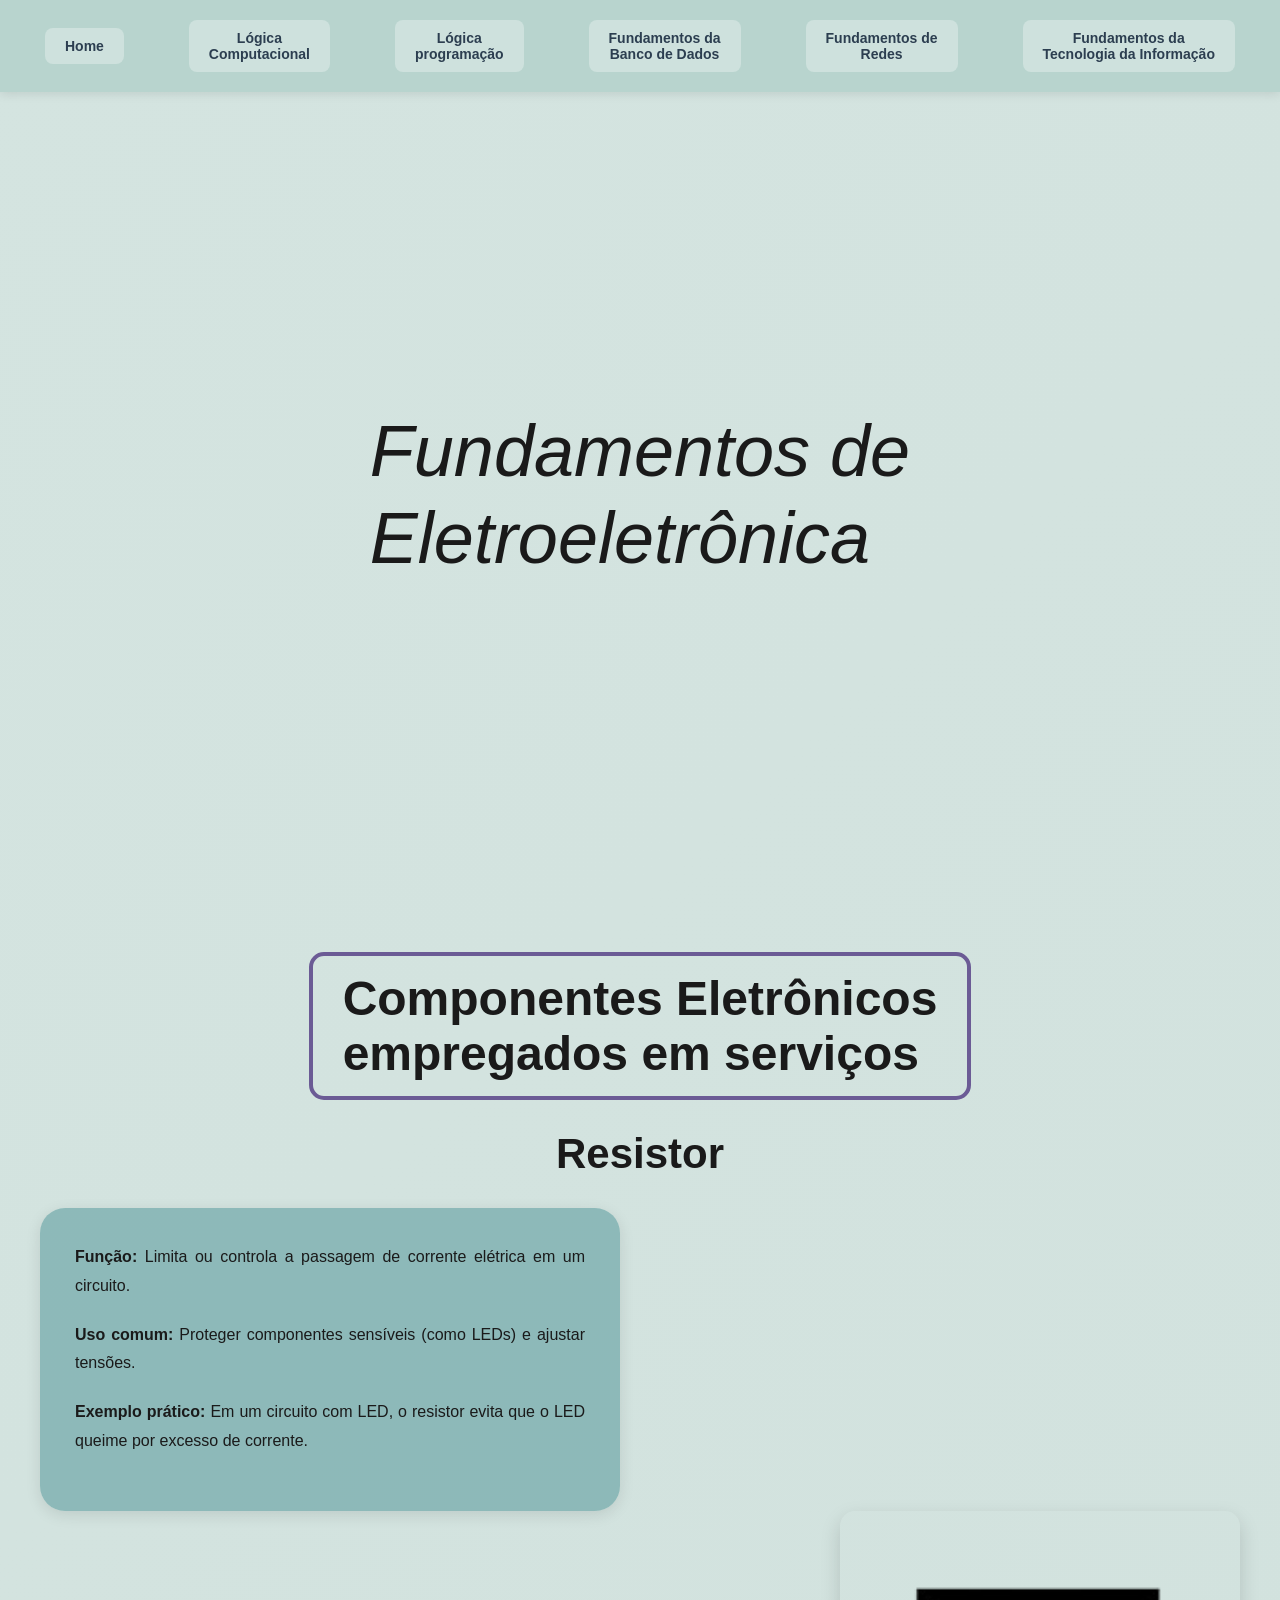
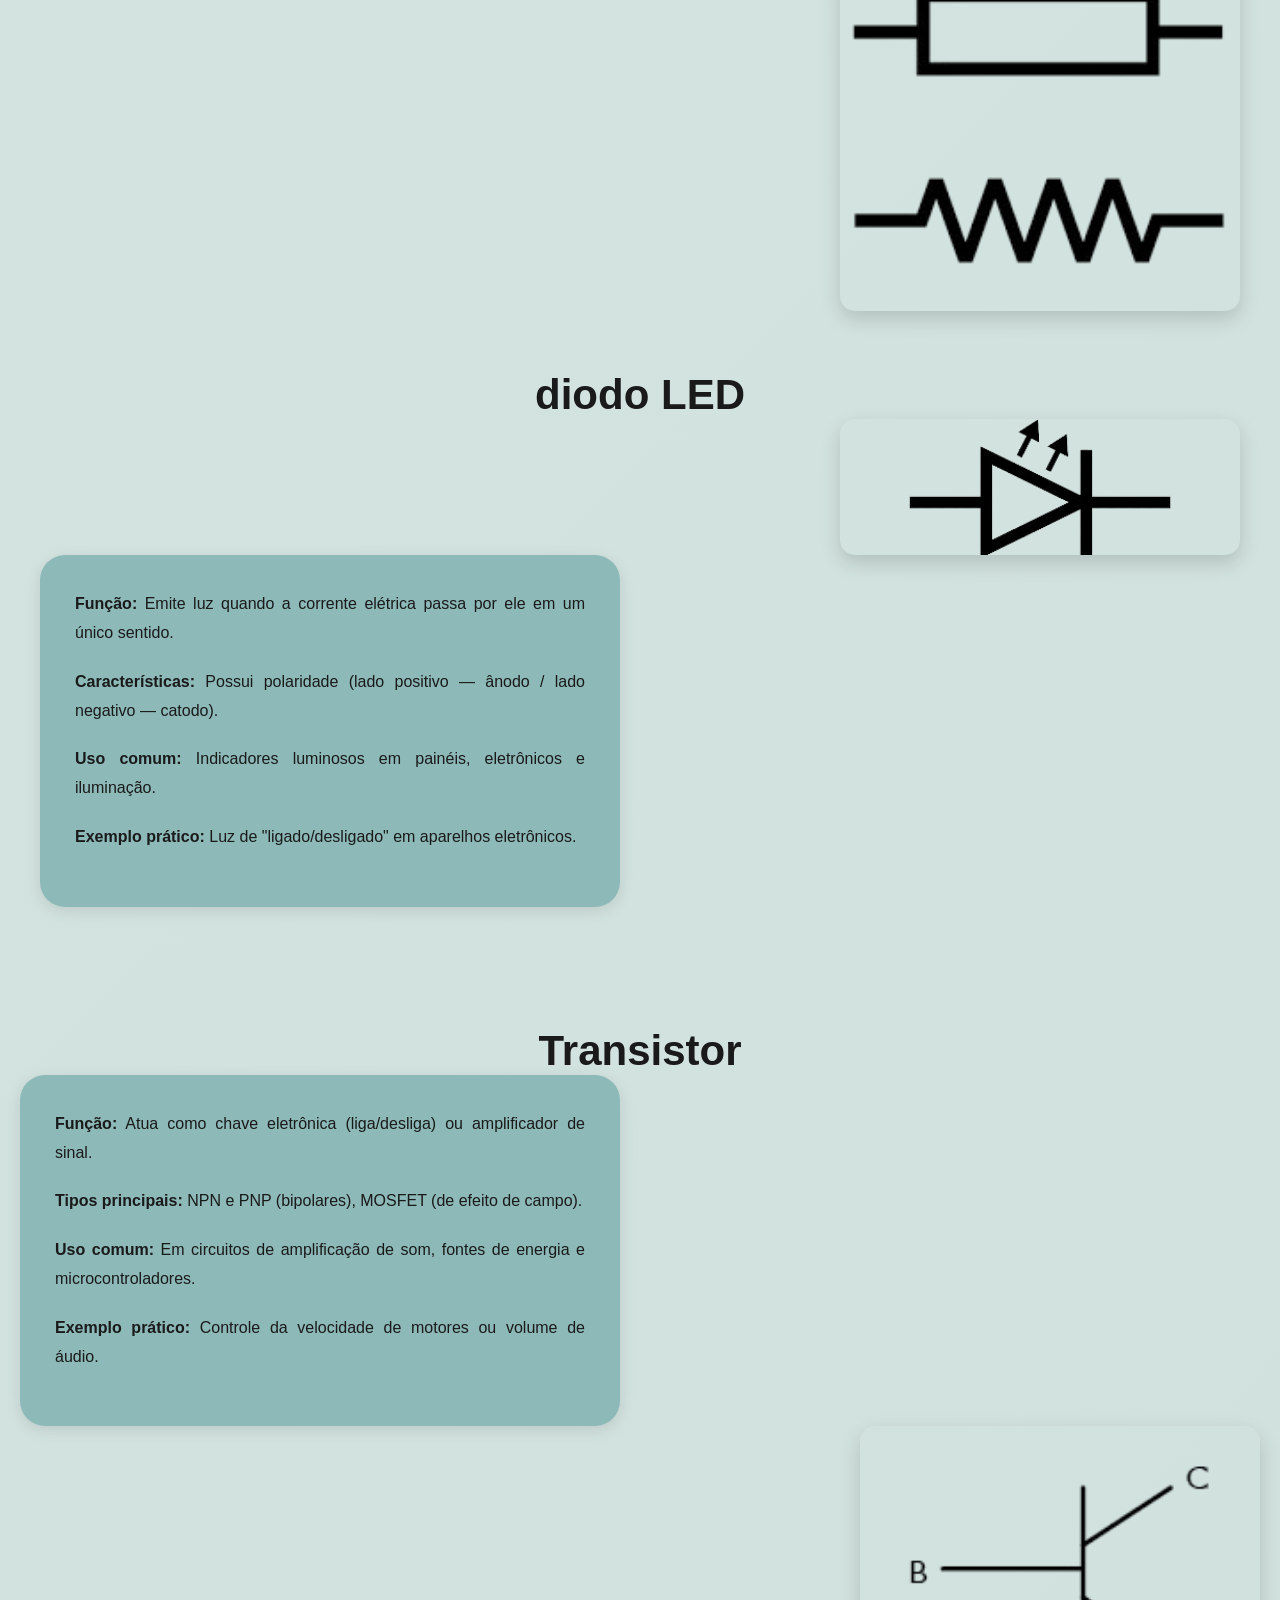
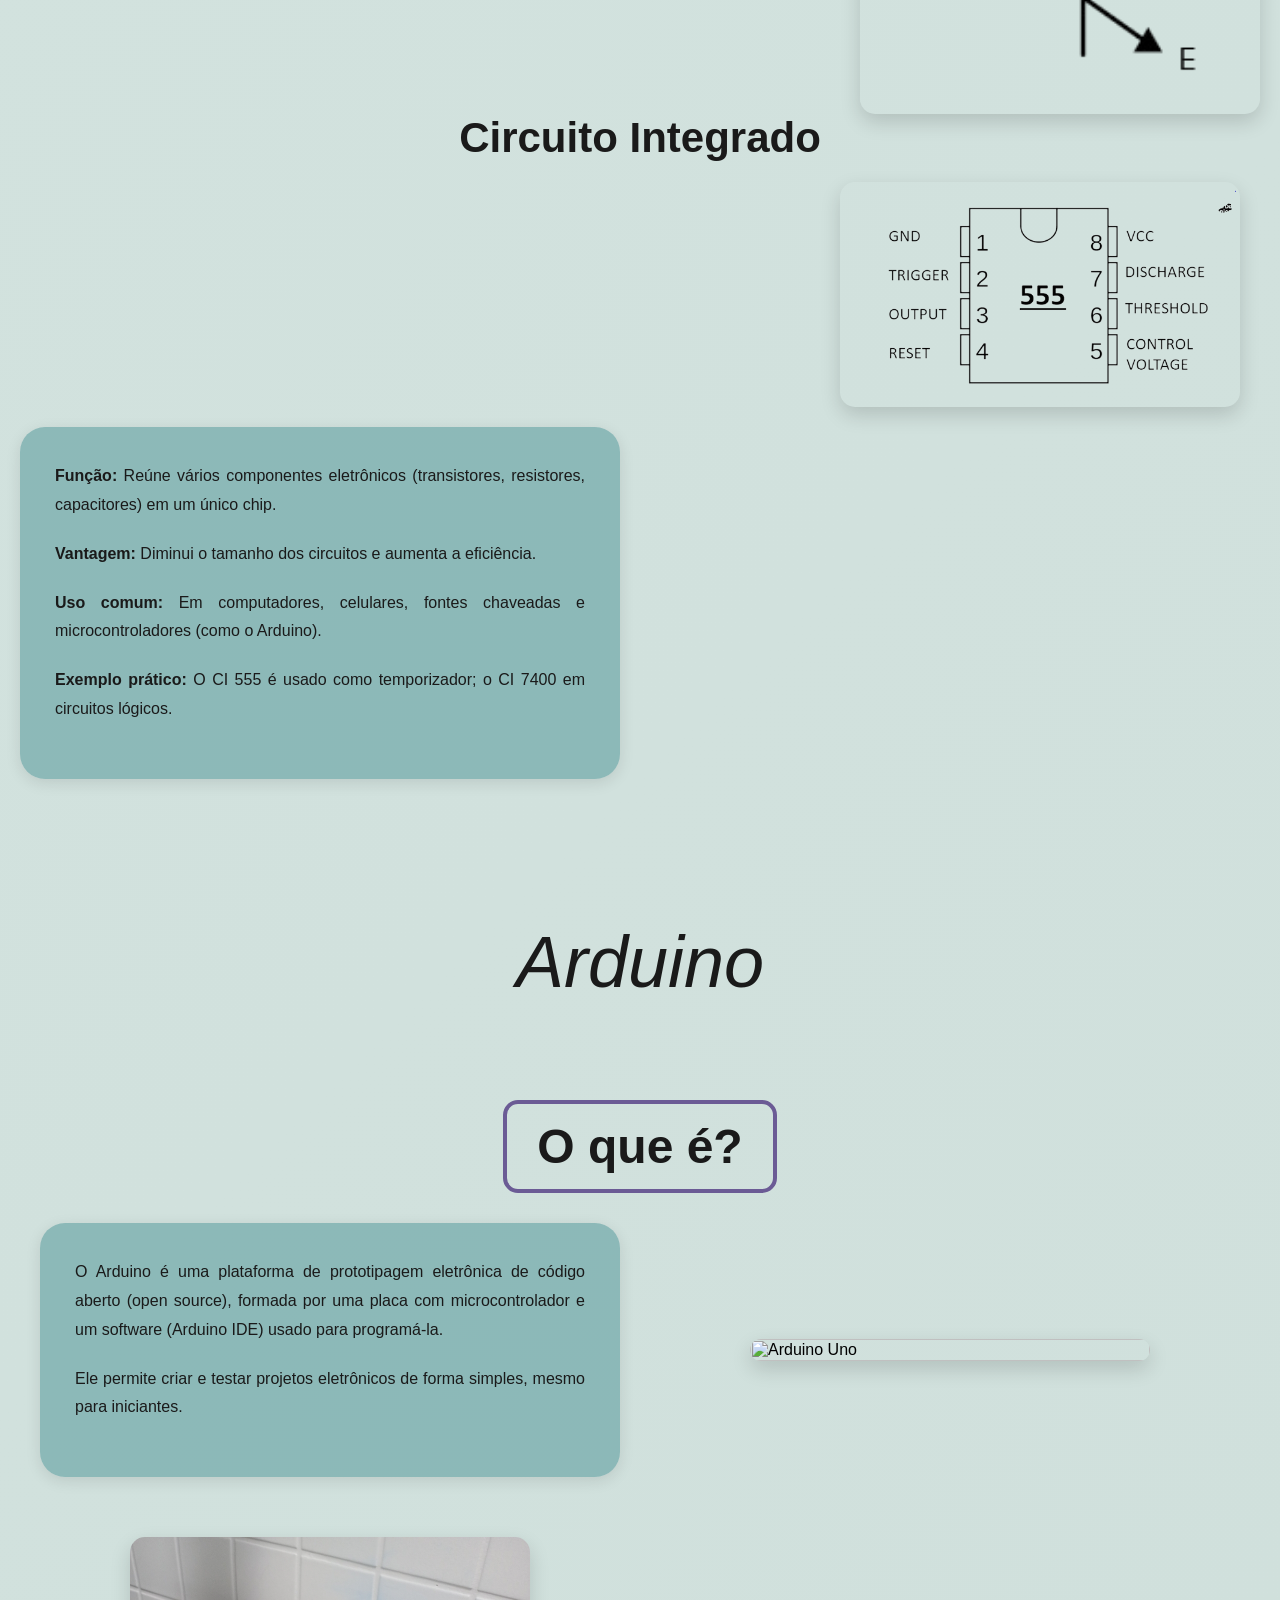
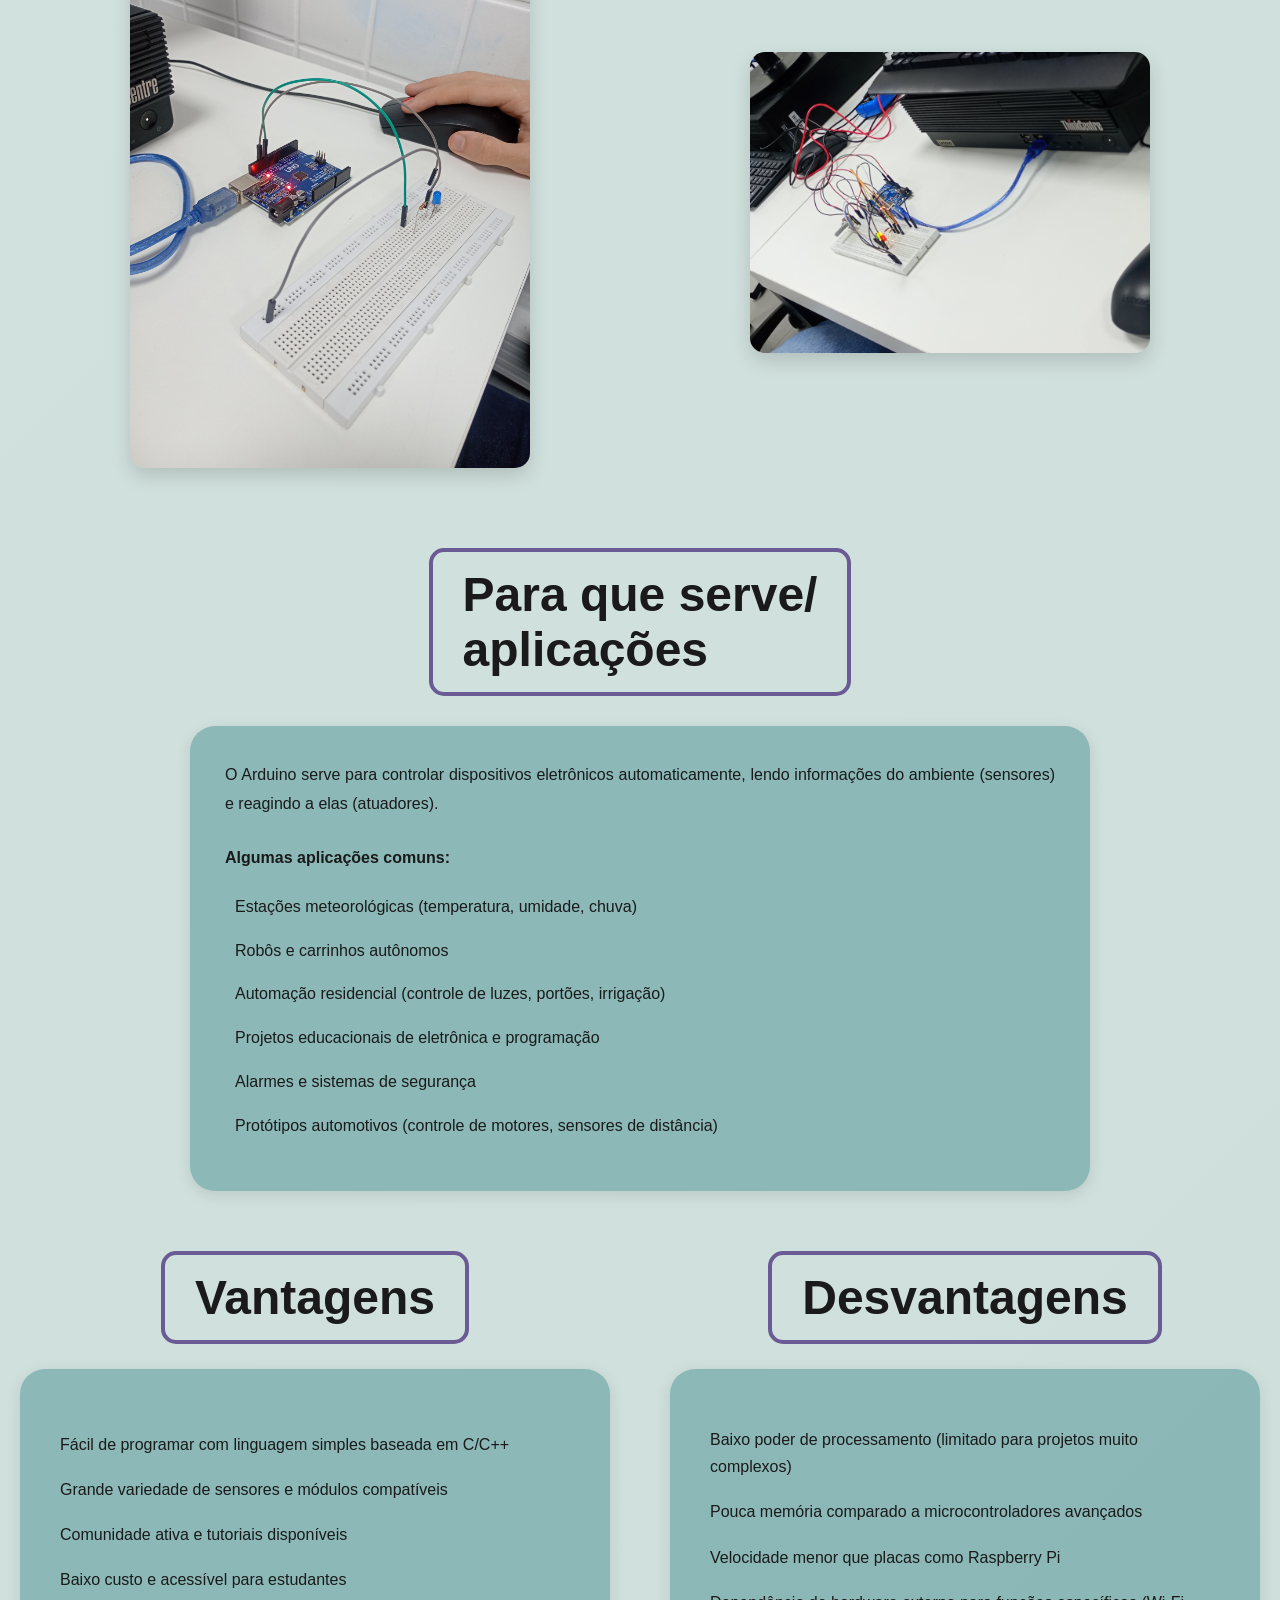
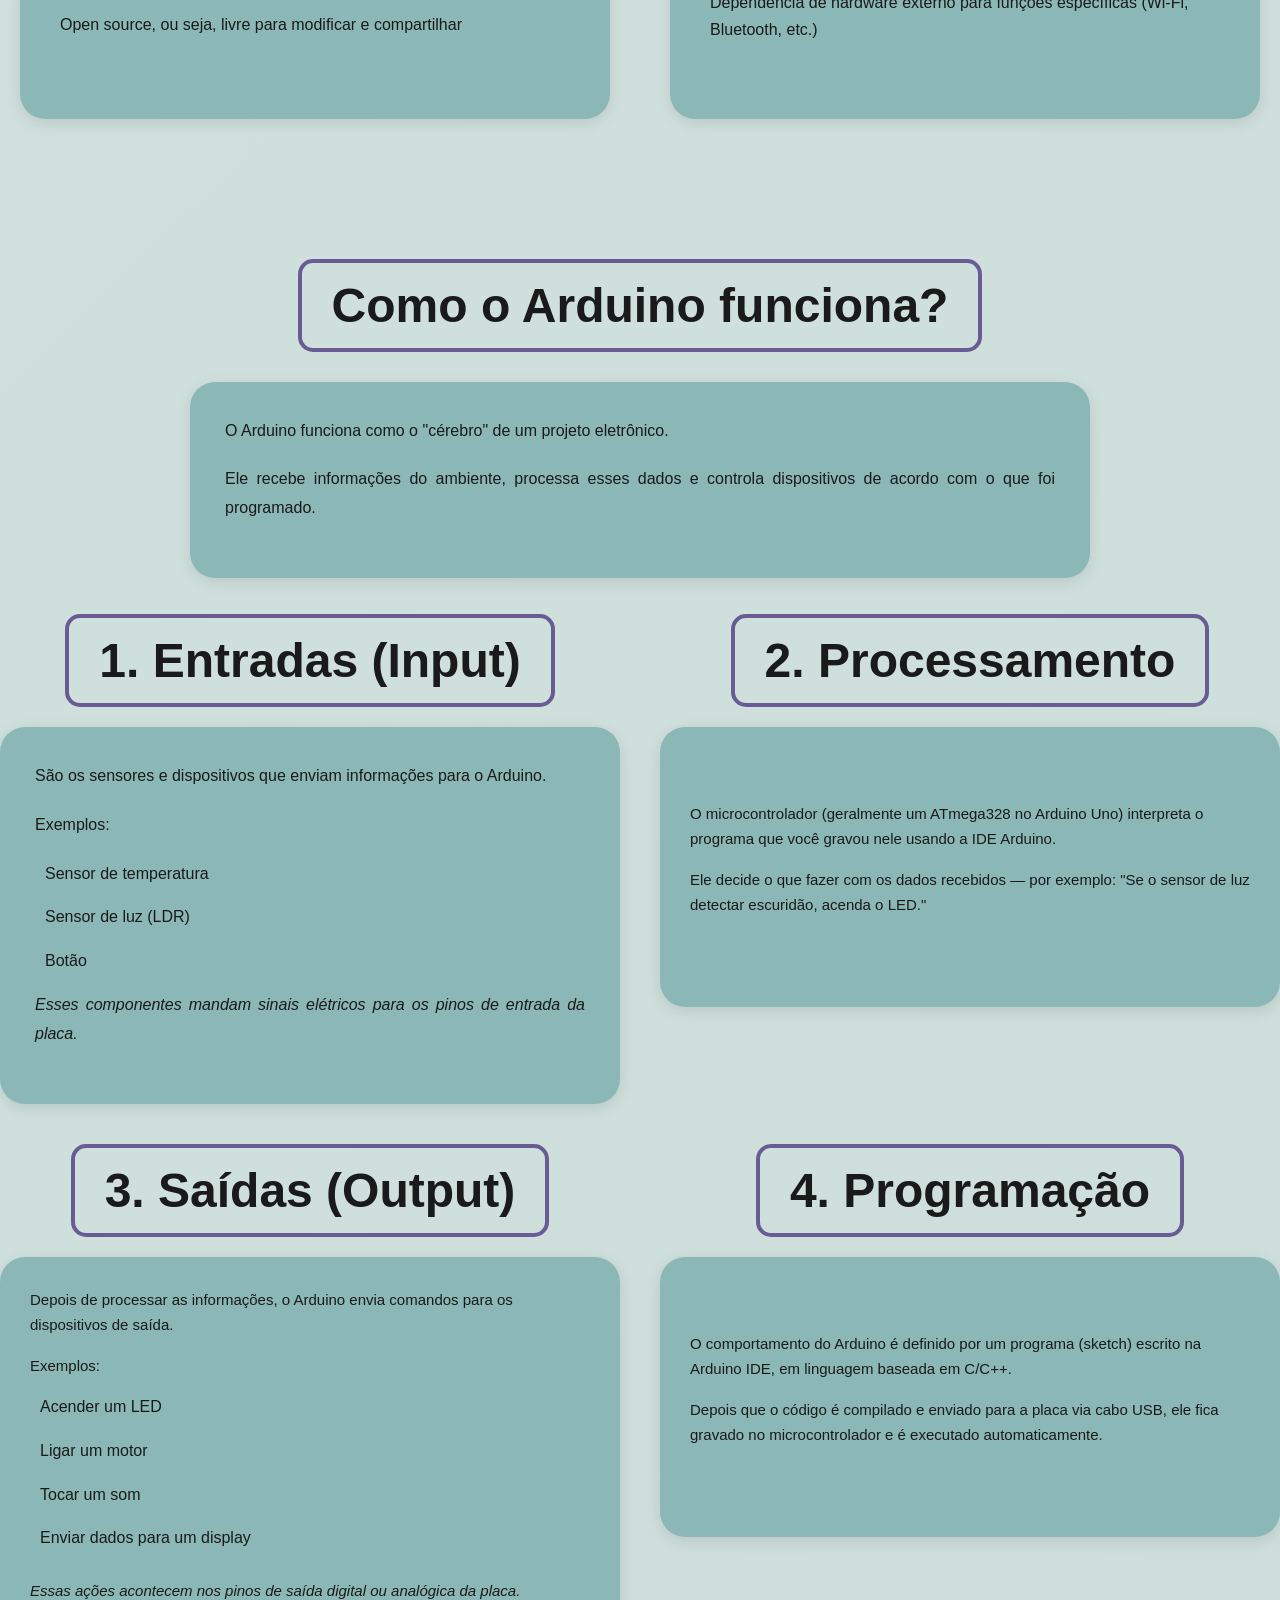
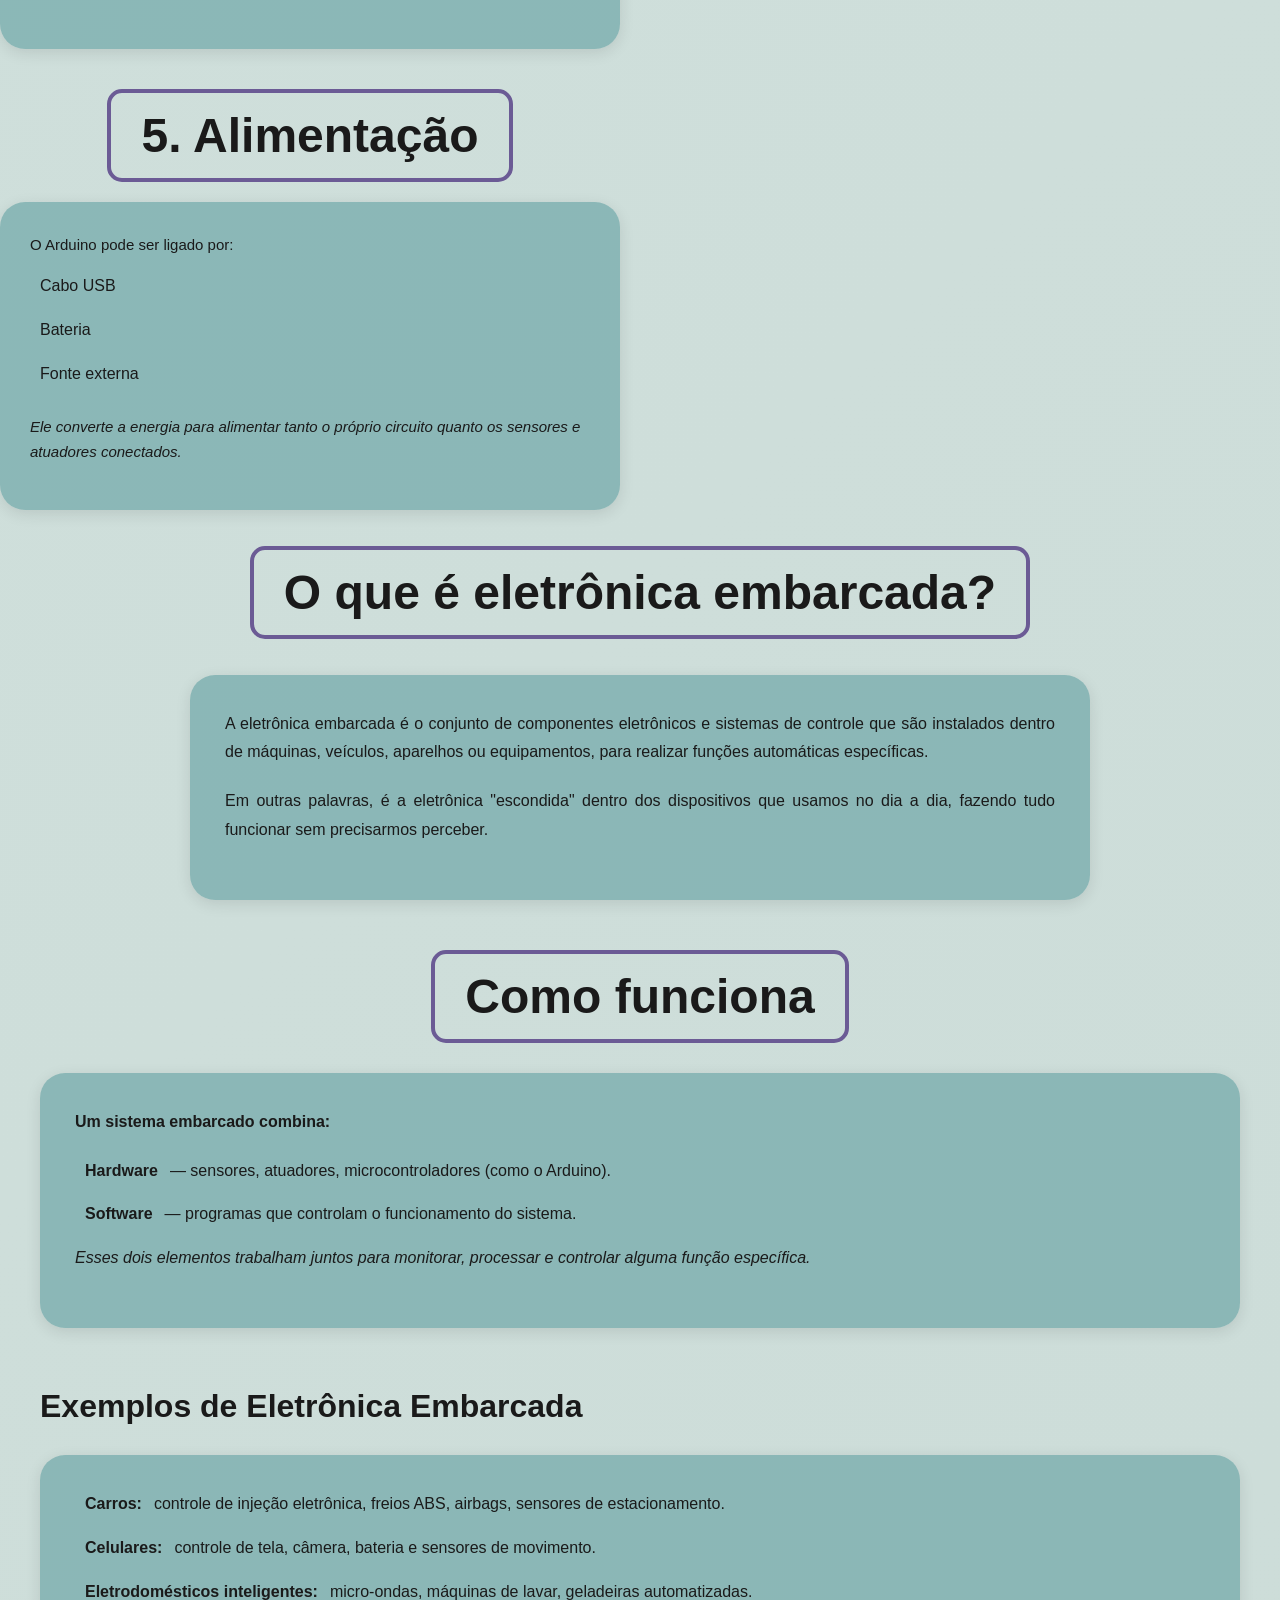
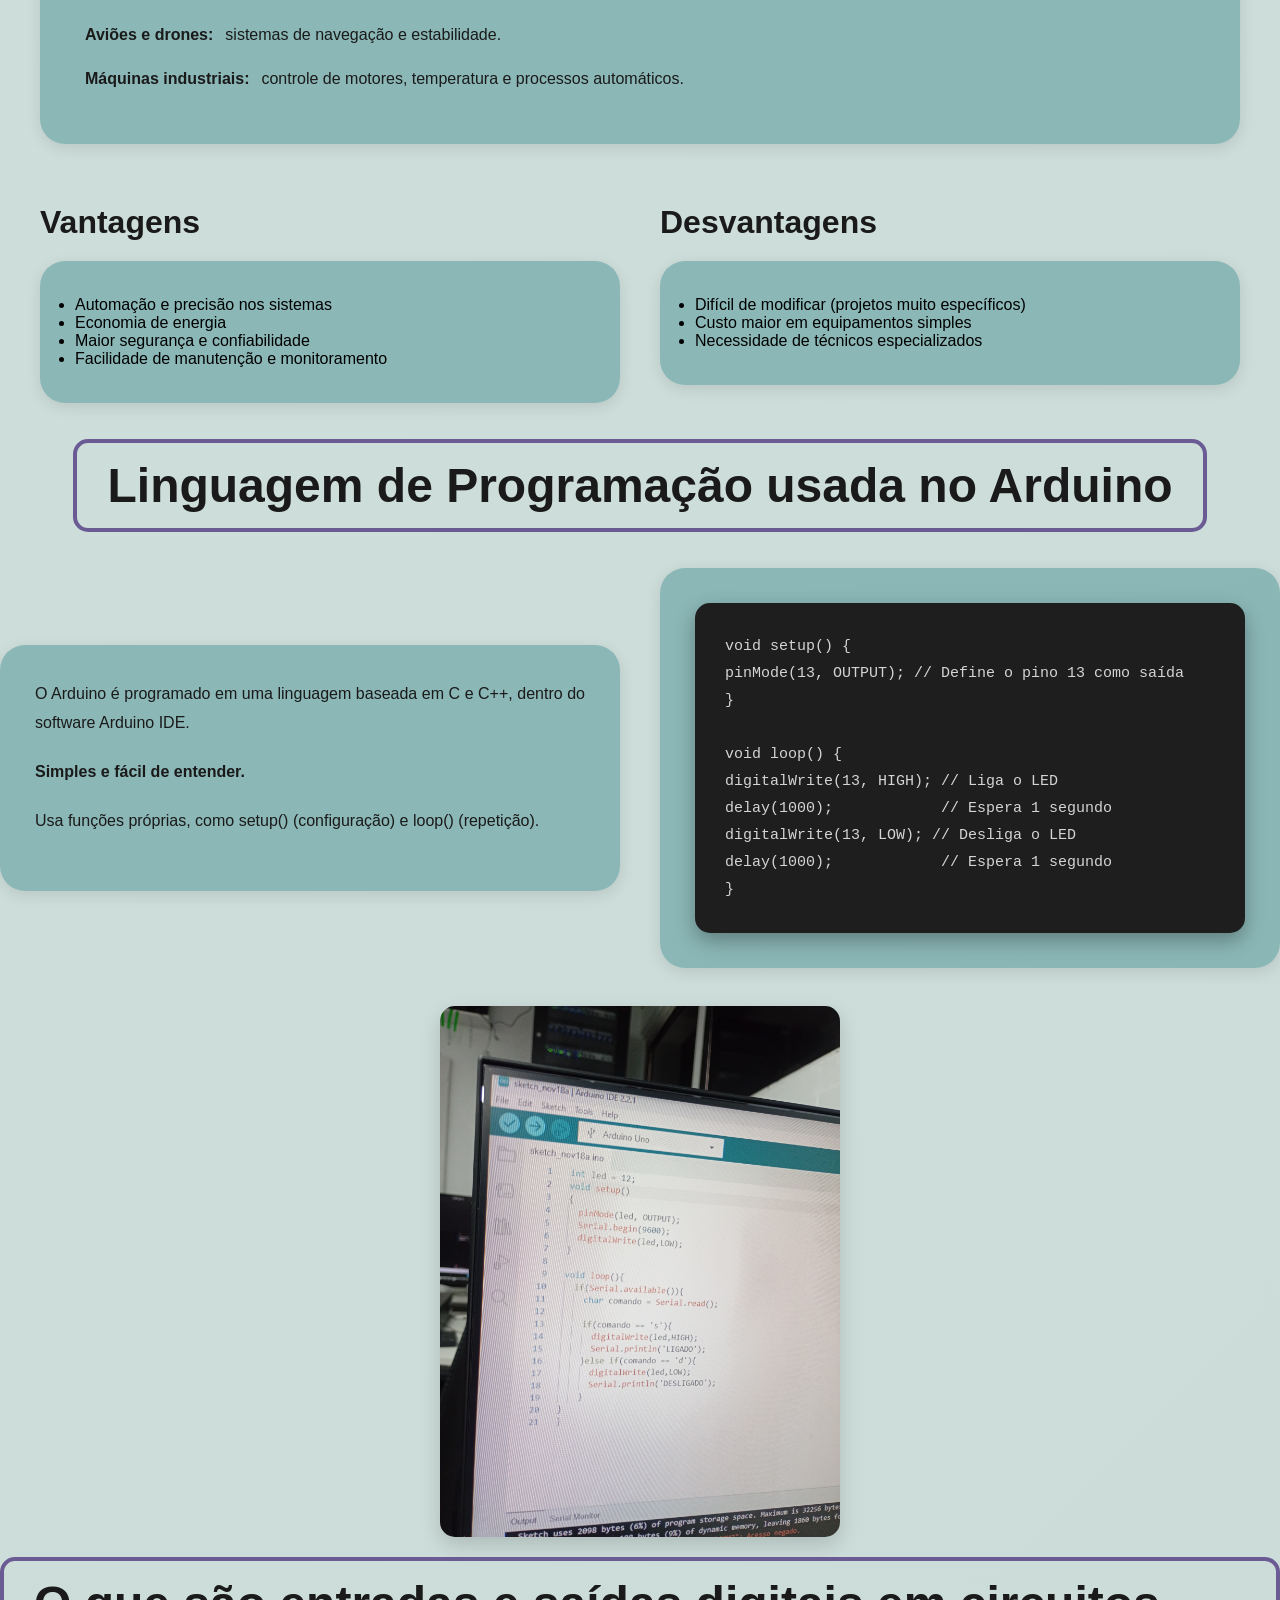
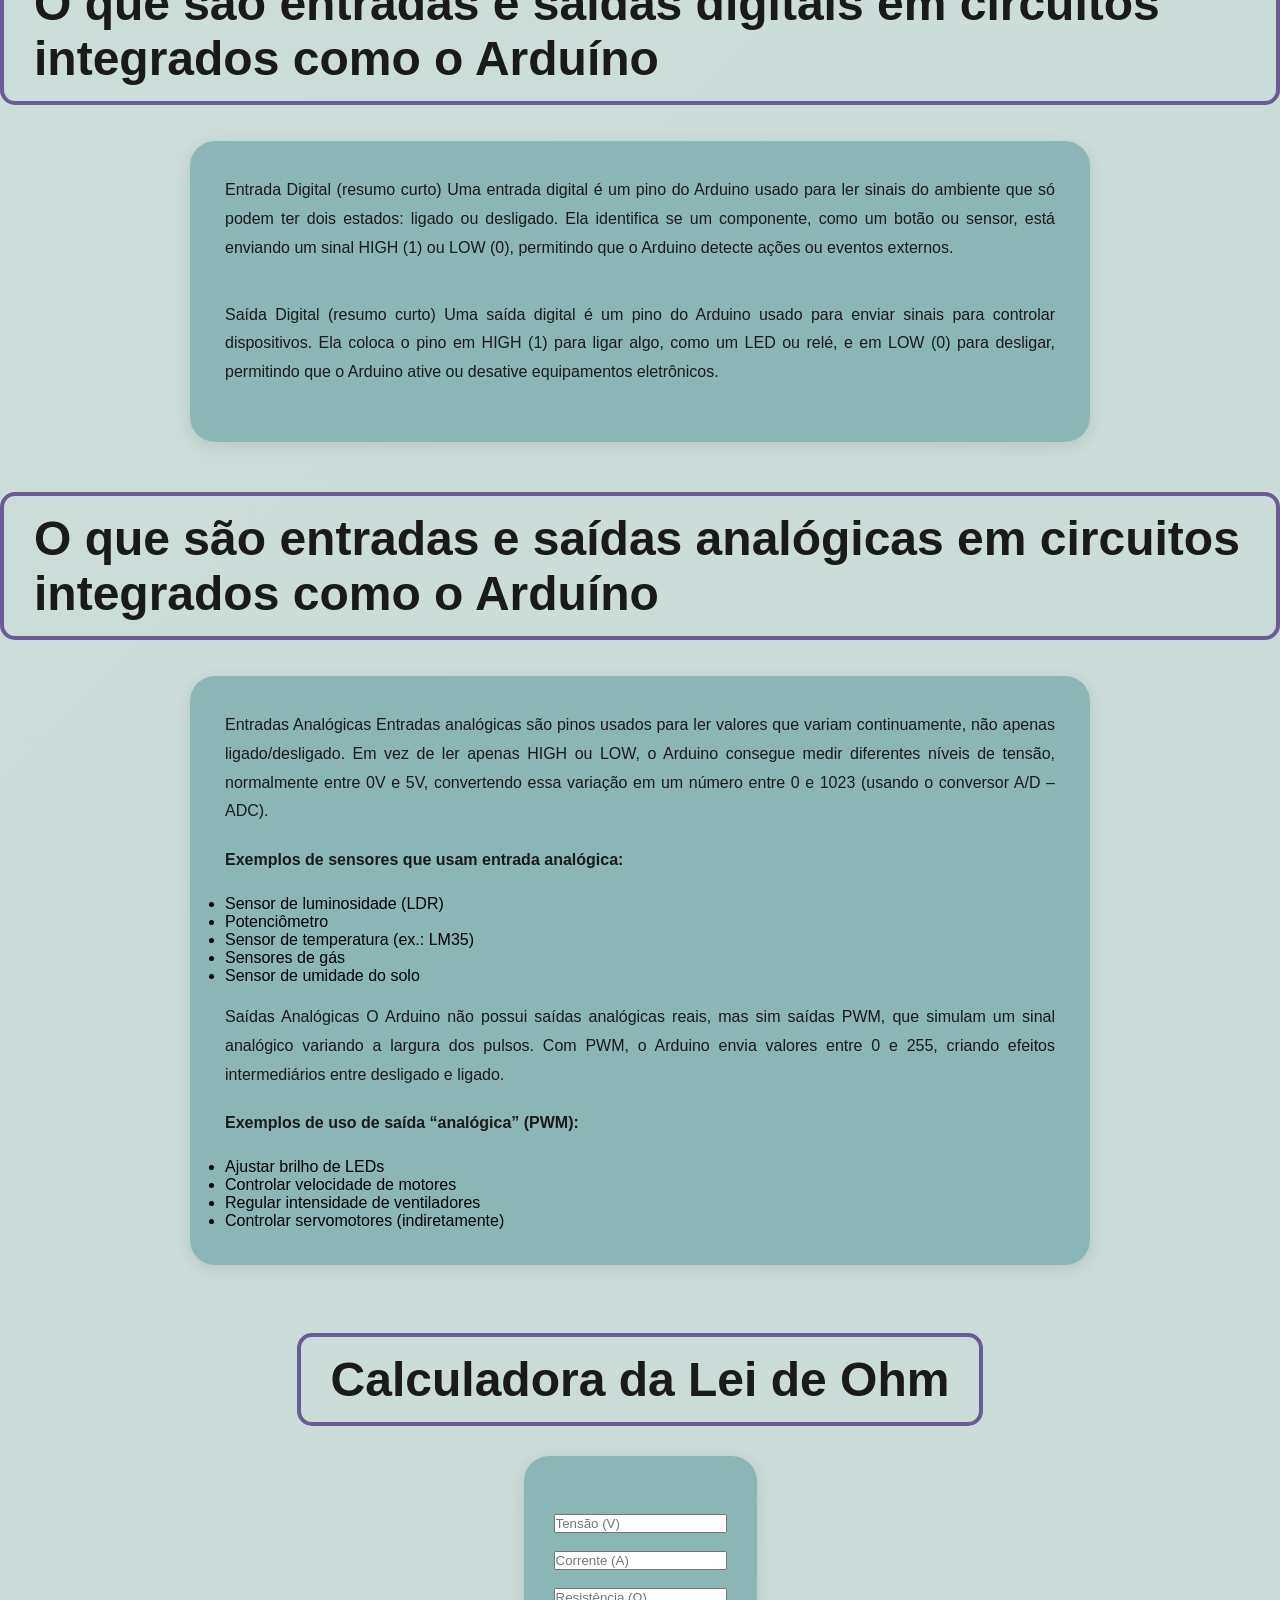
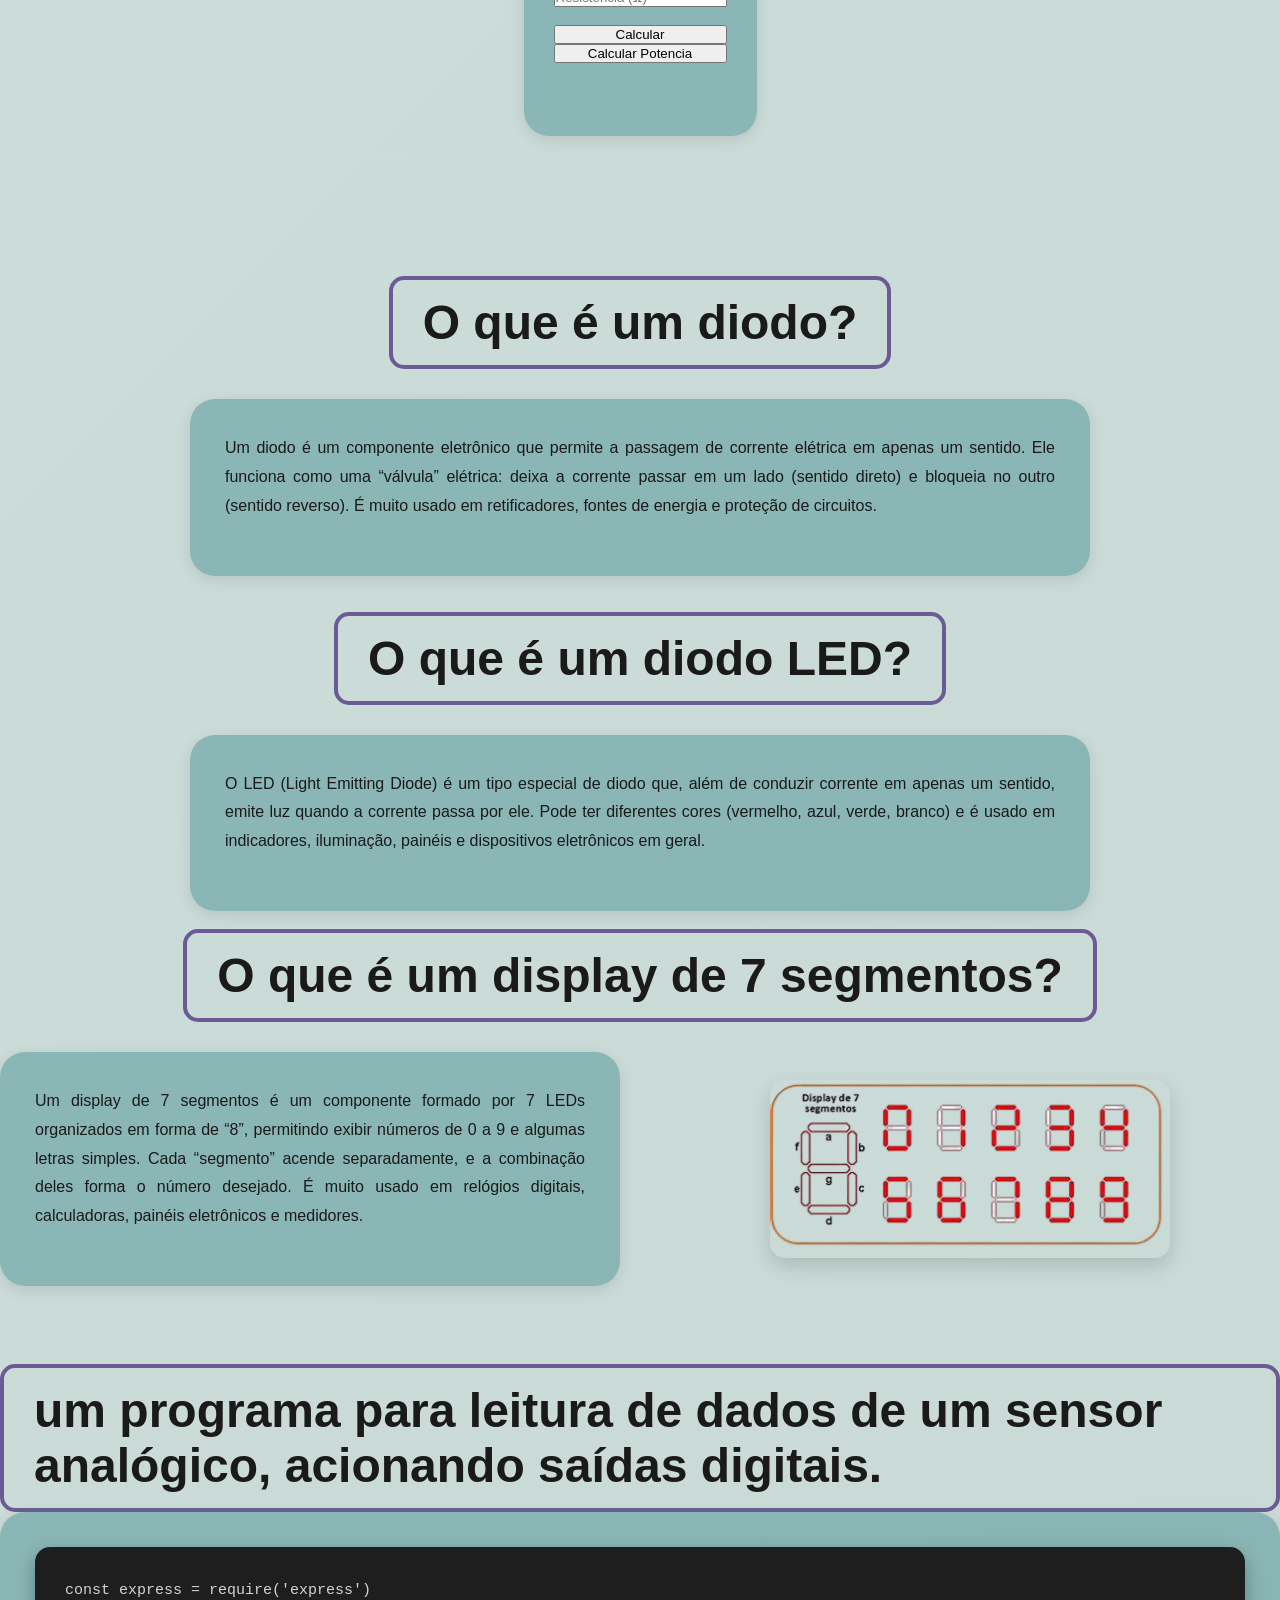
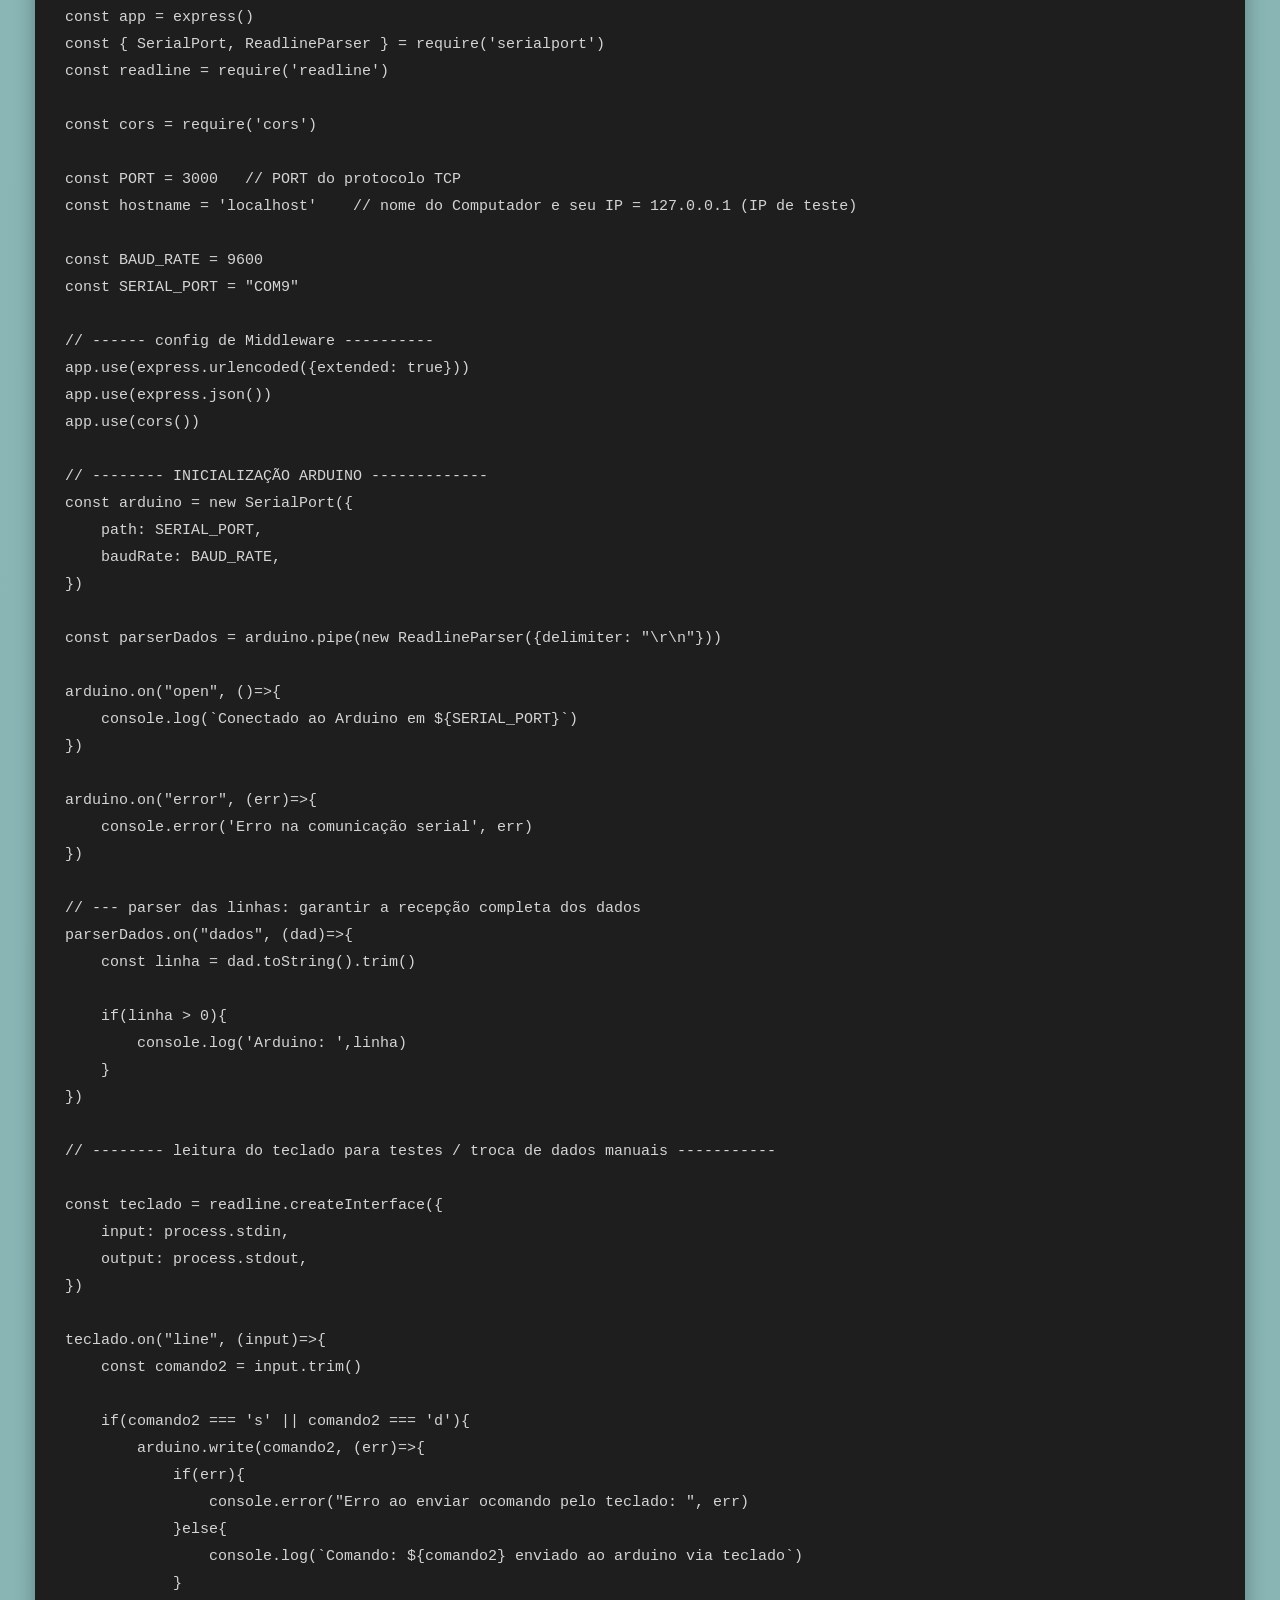
==== commit 86e0e00a: "Moral 15" ====
--- a/funda_eletro.html
+++ b/funda_eletro.html
@@ -5,7 +5,7 @@
     <meta name="viewport" content="width=device-width, initial-scale=1.0">
     <link rel="stylesheet" href="./style.css">
     <script src="./boh.js" defer></script>
-    <link rel="shortcut icon" href="chess_queen_24dp_E3E3E3_FILL0_wght400_GRAD0_opsz24.png" type="image/png">
+    <link rel="shortcut icon" href="./media/icon.png" type="image/png">
     <title>Fundamentos da Eletroeletrônica</title>
 
 </head>
@@ -140,6 +140,14 @@
                         <img src="https://upload.wikimedia.org/wikipedia/commons/thumb/3/38/Arduino_Uno_-_R3.jpg/400px-Arduino_Uno_-_R3.jpg"
                             alt="Arduino Uno" class="arduino-img">
                     </div>
+                                       <div class="arduino-image-container">
+                        <img src="./media/arduino_mesa.jpg"
+                            alt="Arduino Uno" class="arduino-img">
+                    </div>
+                                        <div class="arduino-image-container">
+                        <img src="./media/arduino_mesa2.jpg"
+                            alt="Arduino Uno" class="arduino-img">
+                    </div> 
                 </div>
             </div>
 
@@ -365,28 +373,30 @@
         </div>
 
         <div class="arduino-info-box">
-            <pre class="code-block"><code><span>void</span> <span >setup</span>() {
-<span>pinMode</span>(<span>13</span>, <span>OUTPUT</span>); <span>// Define o pino 13 como saída</span>
+            <pre class="code-block"><code>void setup() {
+pinMode(13, OUTPUT); // Define o pino 13 como saída
 }
 
-<span>void</span> <span>loop</span>() {
-<span>digitalWrite</span>(<span>13</span>, <span>HIGH</span>); <span>// Liga o LED</span>
-<span>delay</span>(<span>1000</span>);            <span>// Espera 1 segundo</span>
-<span>digitalWrite</span>(<span>13</span>, <span>LOW</span>);  <span>// Desliga o LED</span>
-<span>delay</span>(<span>1000</span>);            <span>// Espera 1 segundo</span>
+void loop() {
+digitalWrite(13, HIGH); // Liga o LED
+delay(1000);            // Espera 1 segundo
+digitalWrite(13, LOW); // Desliga o LED
+delay(1000);            // Espera 1 segundo
 }</code></pre>
         </div>
     </div>
-    </div>
-    </div><br>
-
+    <br>
+<div class="arduino-image-container">
+                        <img src="./media/arduino_code.jpg"
+                            alt="Arduino Uno" class="arduino-img">
+                    </div> 
     <div class="arduino-card">
         <h2 class="arduino-section-title">O que são entradas e saídas digitais em circuitos integrados como o Arduíno
         </h2>
 
     </div><br><br>
     <div class="embedded-definition">
-        <div class="definition-box">
+        <div class="arduino-info-box">
             <p>Entrada Digital (resumo curto)
 
                 Uma entrada digital é um pino do Arduino usado para ler sinais do ambiente que só podem ter dois
@@ -406,7 +416,7 @@
 
     </div><br><br>
     <div class="embedded-definition">
-        <div class="definition-box">
+        <div class="arduino-info-box">
             <p>Entradas Analógicas
 
                 Entradas analógicas são pinos usados para ler valores que variam continuamente, não apenas
@@ -492,7 +502,7 @@
                 <h2 class="arduino-section-title">um programa para leitura de dados de um sensor analógico, acionando saídas digitais.
         </h2>
 
-
+<div class="arduino-info-box">
         <div class="code-example-container">
             <pre class="code-block"><code>const express = require('express')
 const app = express()
@@ -592,8 +602,11 @@
 })</code></pre>
         </div>
     </div>
-
+</div>
         <footer>
+            <div>
+                <p><strong>2025 ©Abel Company</strong></p>
+            </div>
             <div>
                 <p><strong>FEITO POR:</strong><br>ABEL SILVA NETO</p>
             </div>
@@ -609,6 +622,7 @@
                     </a>
                 </p>
             </div>
+
         </footer>
 </body>
 
--- a/style.css
+++ b/style.css
@@ -65,6 +65,17 @@
     overflow: hidden;
 }
 
+.logo{
+    position: absolute;
+    top: 50%;
+    left: 50%;
+    width: 800px;          /* tamanho grande (pode aumentar) */
+    opacity: 0.45;         /* bem suave atrás das letras */
+    transform: translate(-50%, -50%);
+    z-index: 1;            /* fica atrás do texto */
+    pointer-events: none;  /* não atrapalha clique */
+}
+
 .hero.internal {
     min-height: auto;
     padding: 60px 20px 40px;
@@ -276,7 +287,6 @@
     align-items: flex-start;
     gap: 12px;
 }
-
 /* Vantagens e Desvantagens - Arduino */
 .advantages-section {
     margin-top: 60px;
@@ -297,7 +307,6 @@
     gap: 25px;
 }
 
-
 .adv-box {
     background: rgba(95, 158, 160, 0.6);
     padding: 40px;
@@ -322,10 +331,7 @@
     display: flex;
     align-items: flex-start;
     gap: 12px;
-}
-
-/* Como o Arduino funciona */
-
+}/* Como o Arduino funciona */
 
 .intro-text-box {
     background: rgba(95, 158, 160, 0.6);
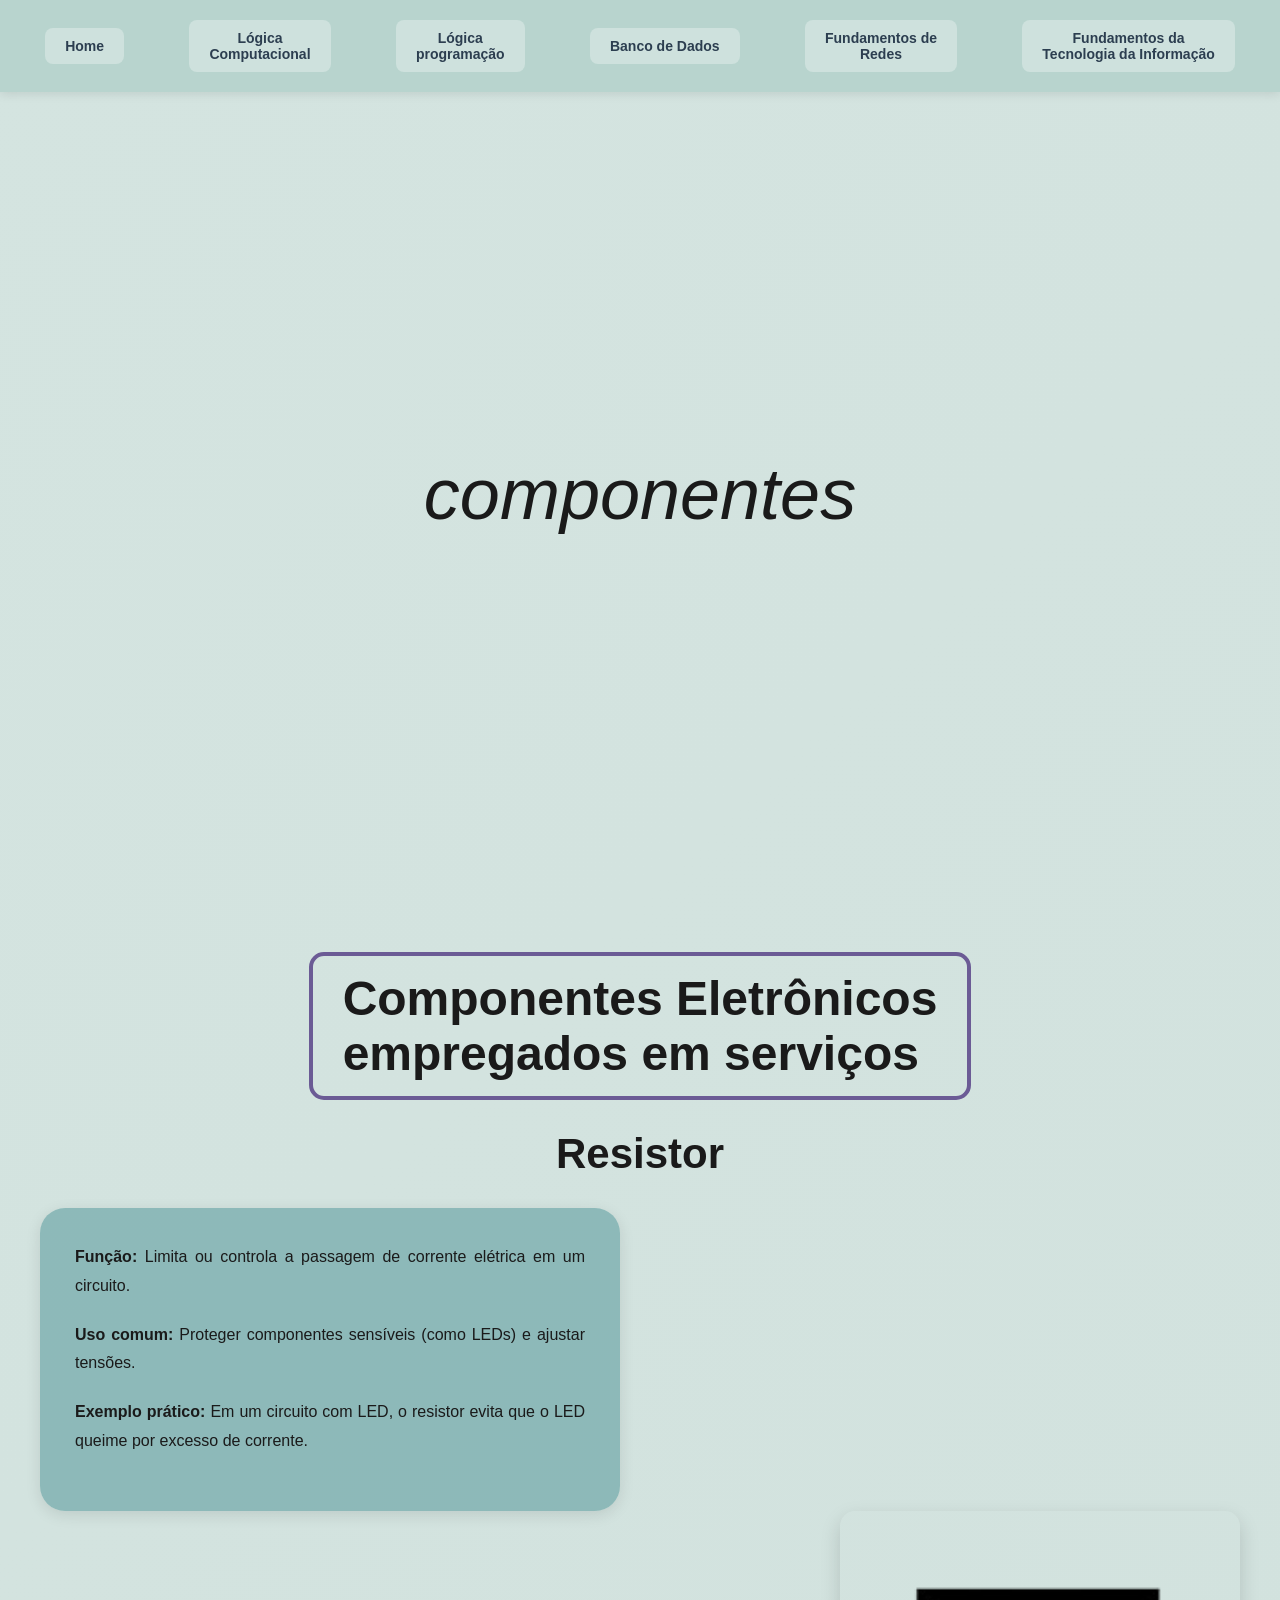
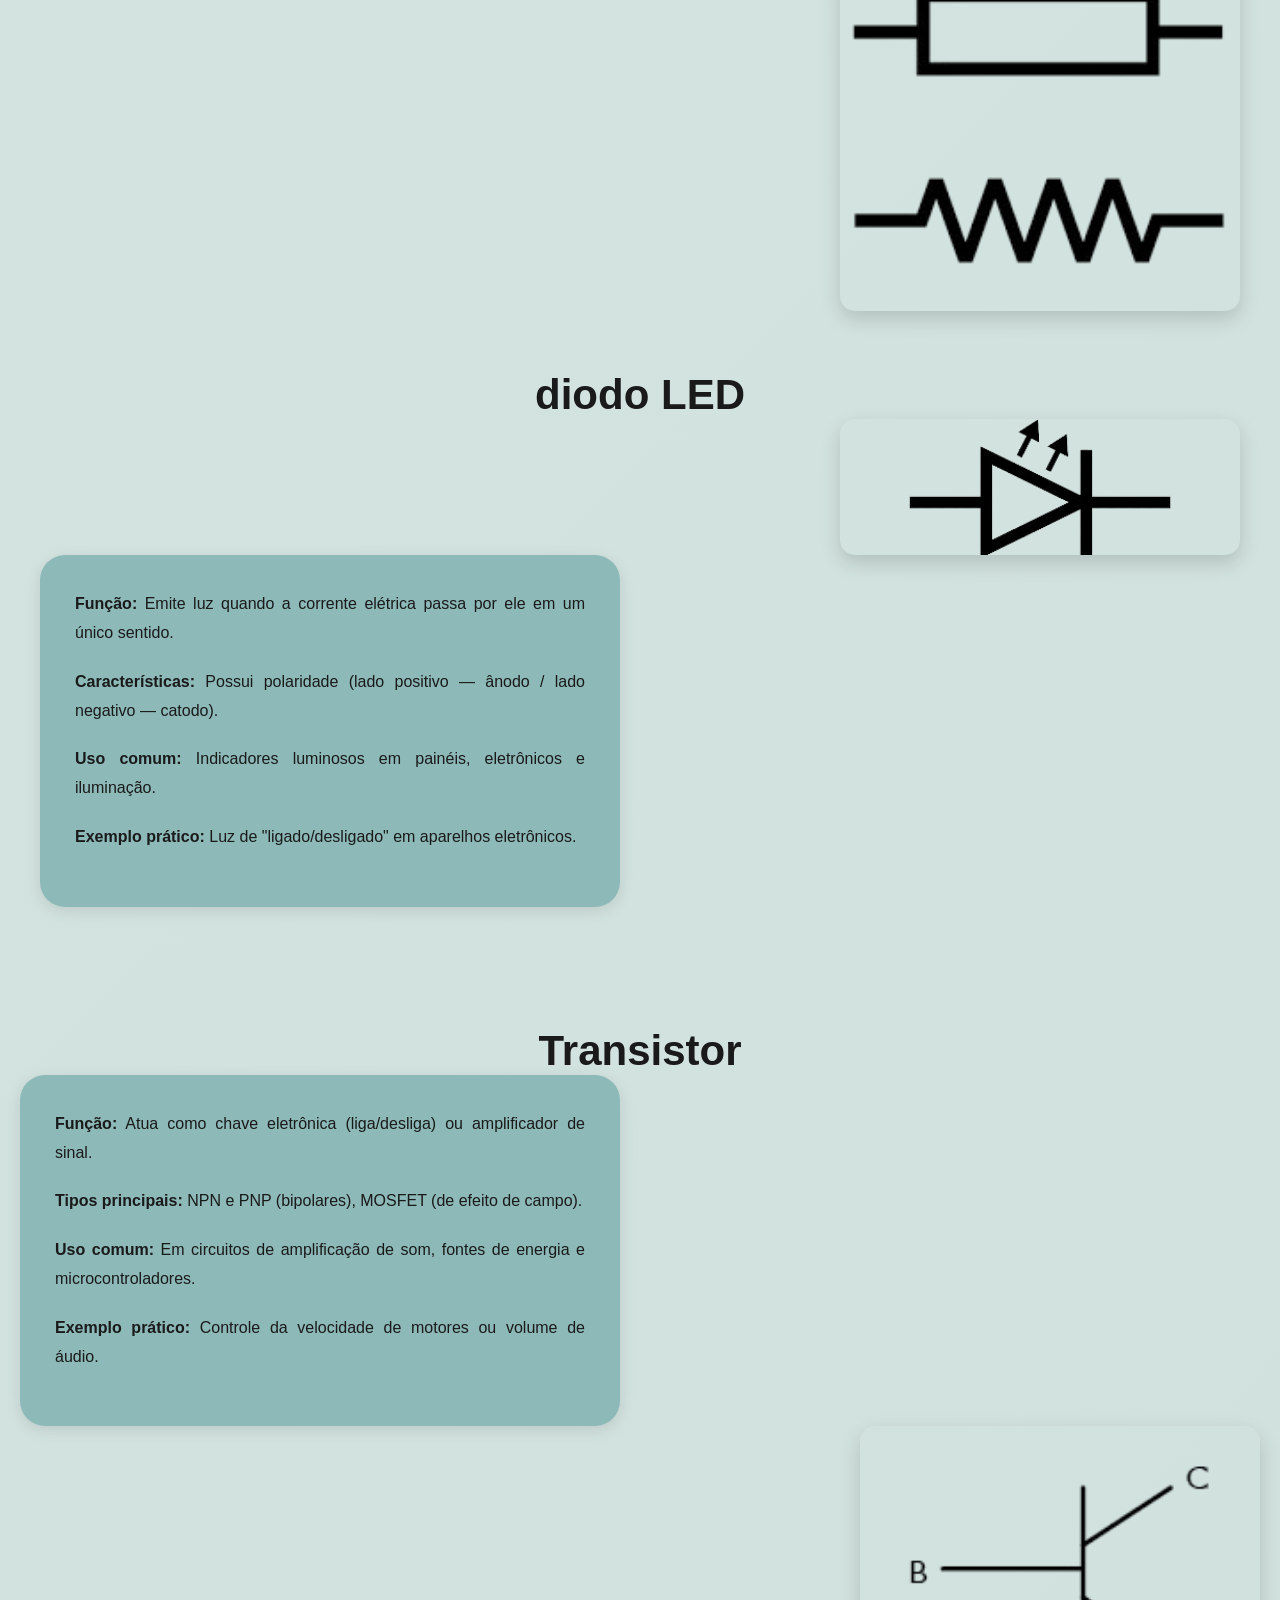
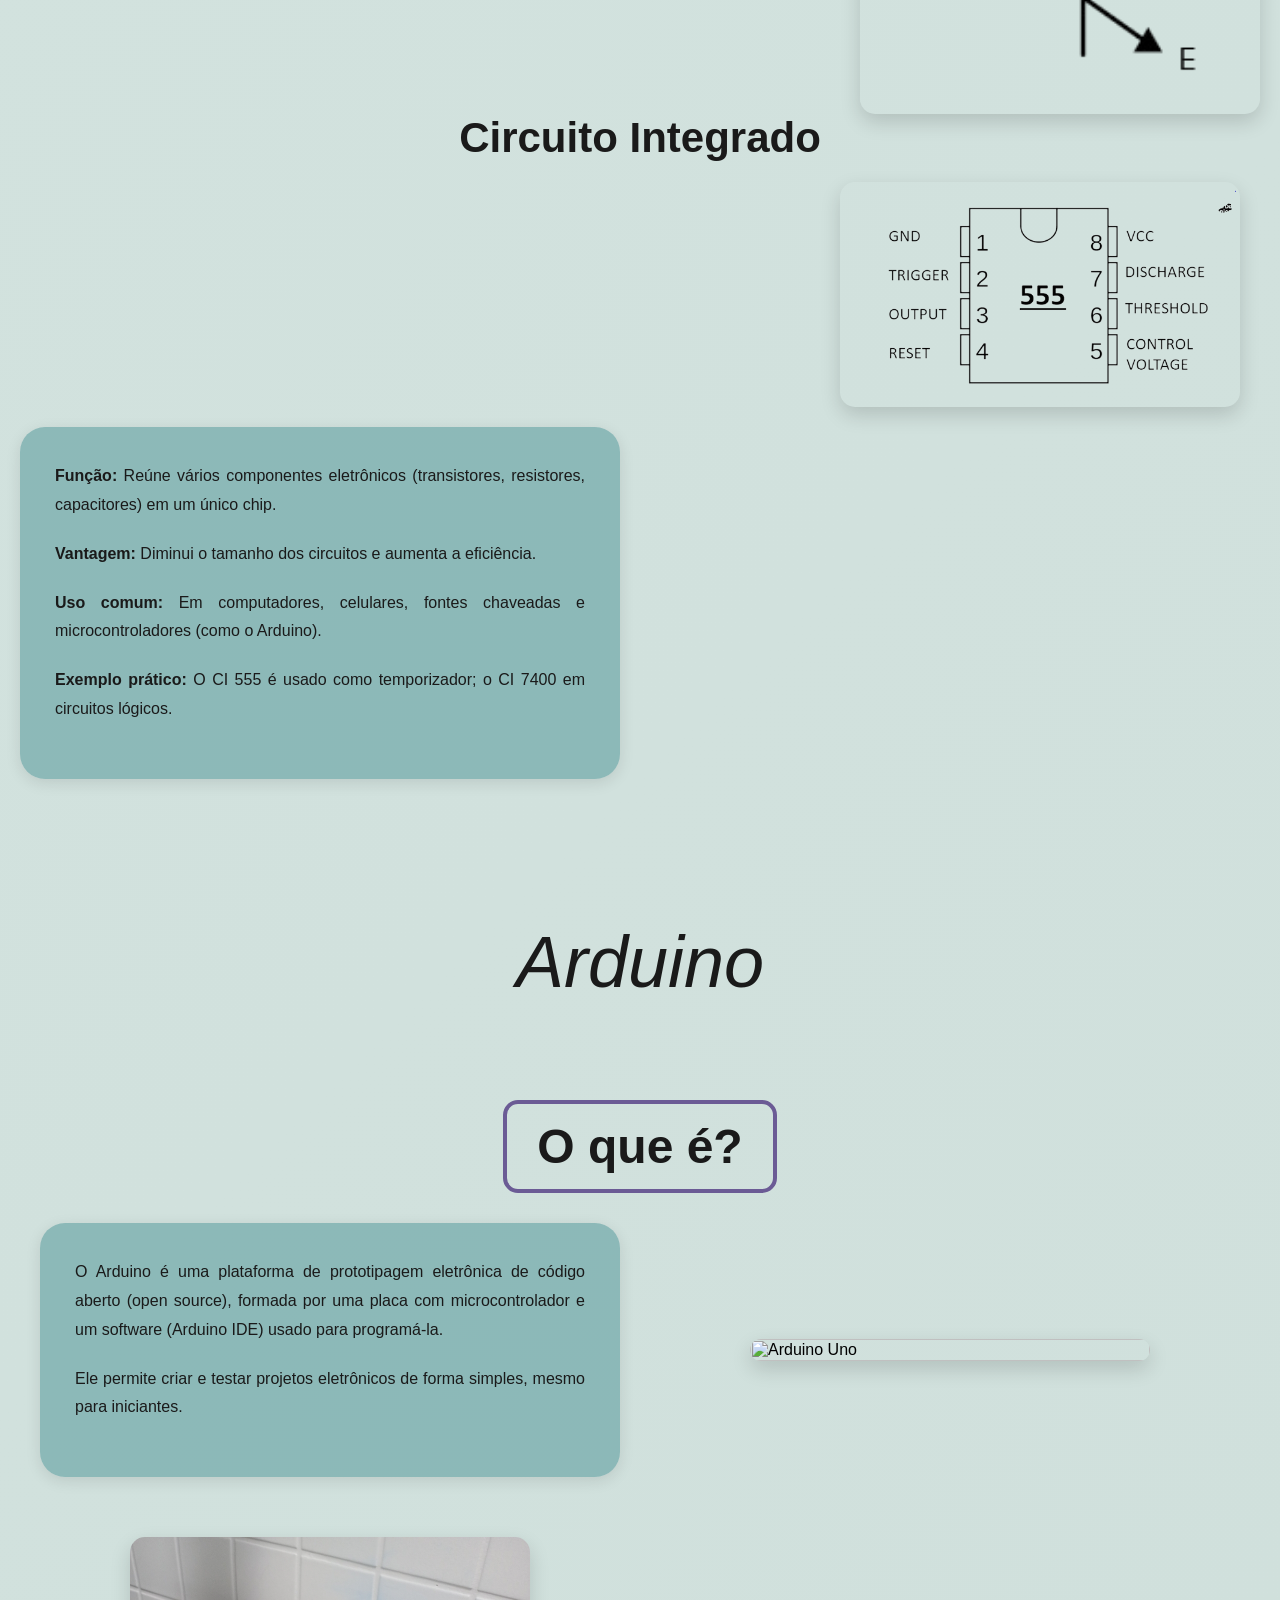
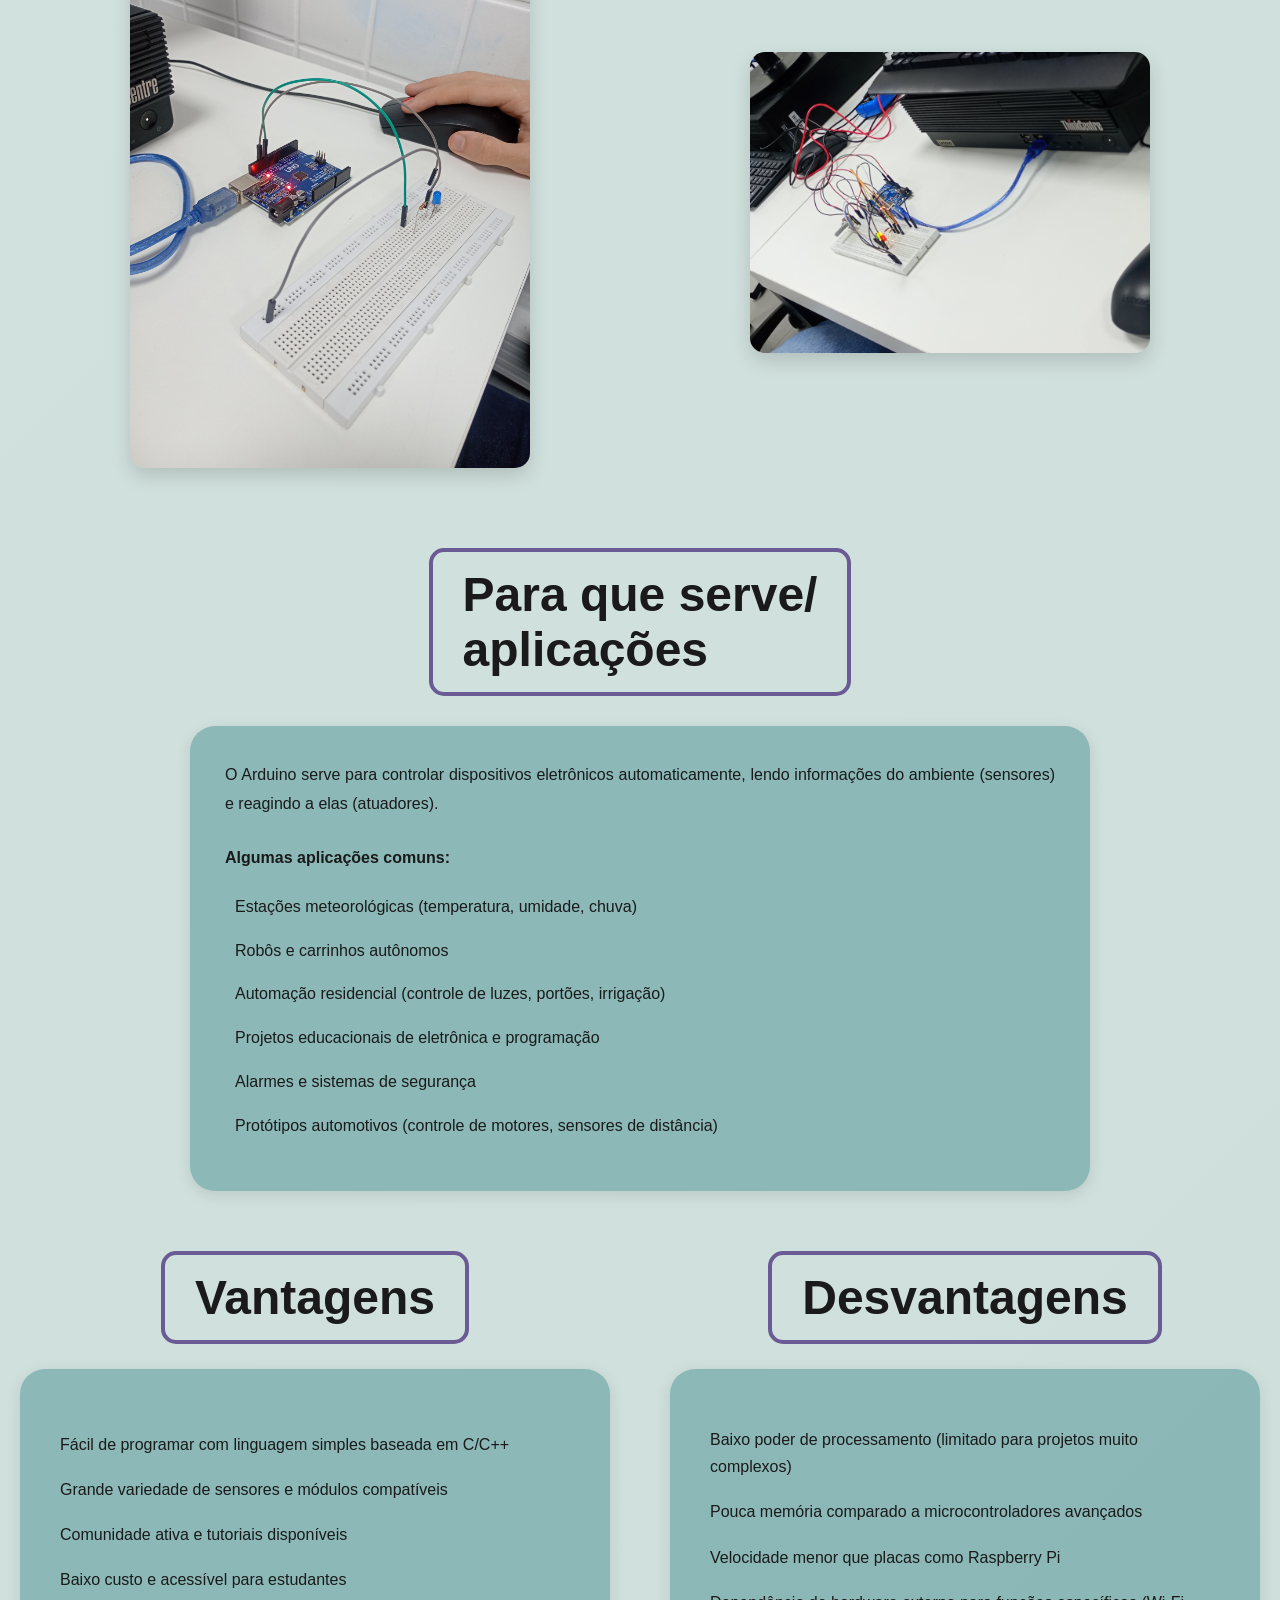
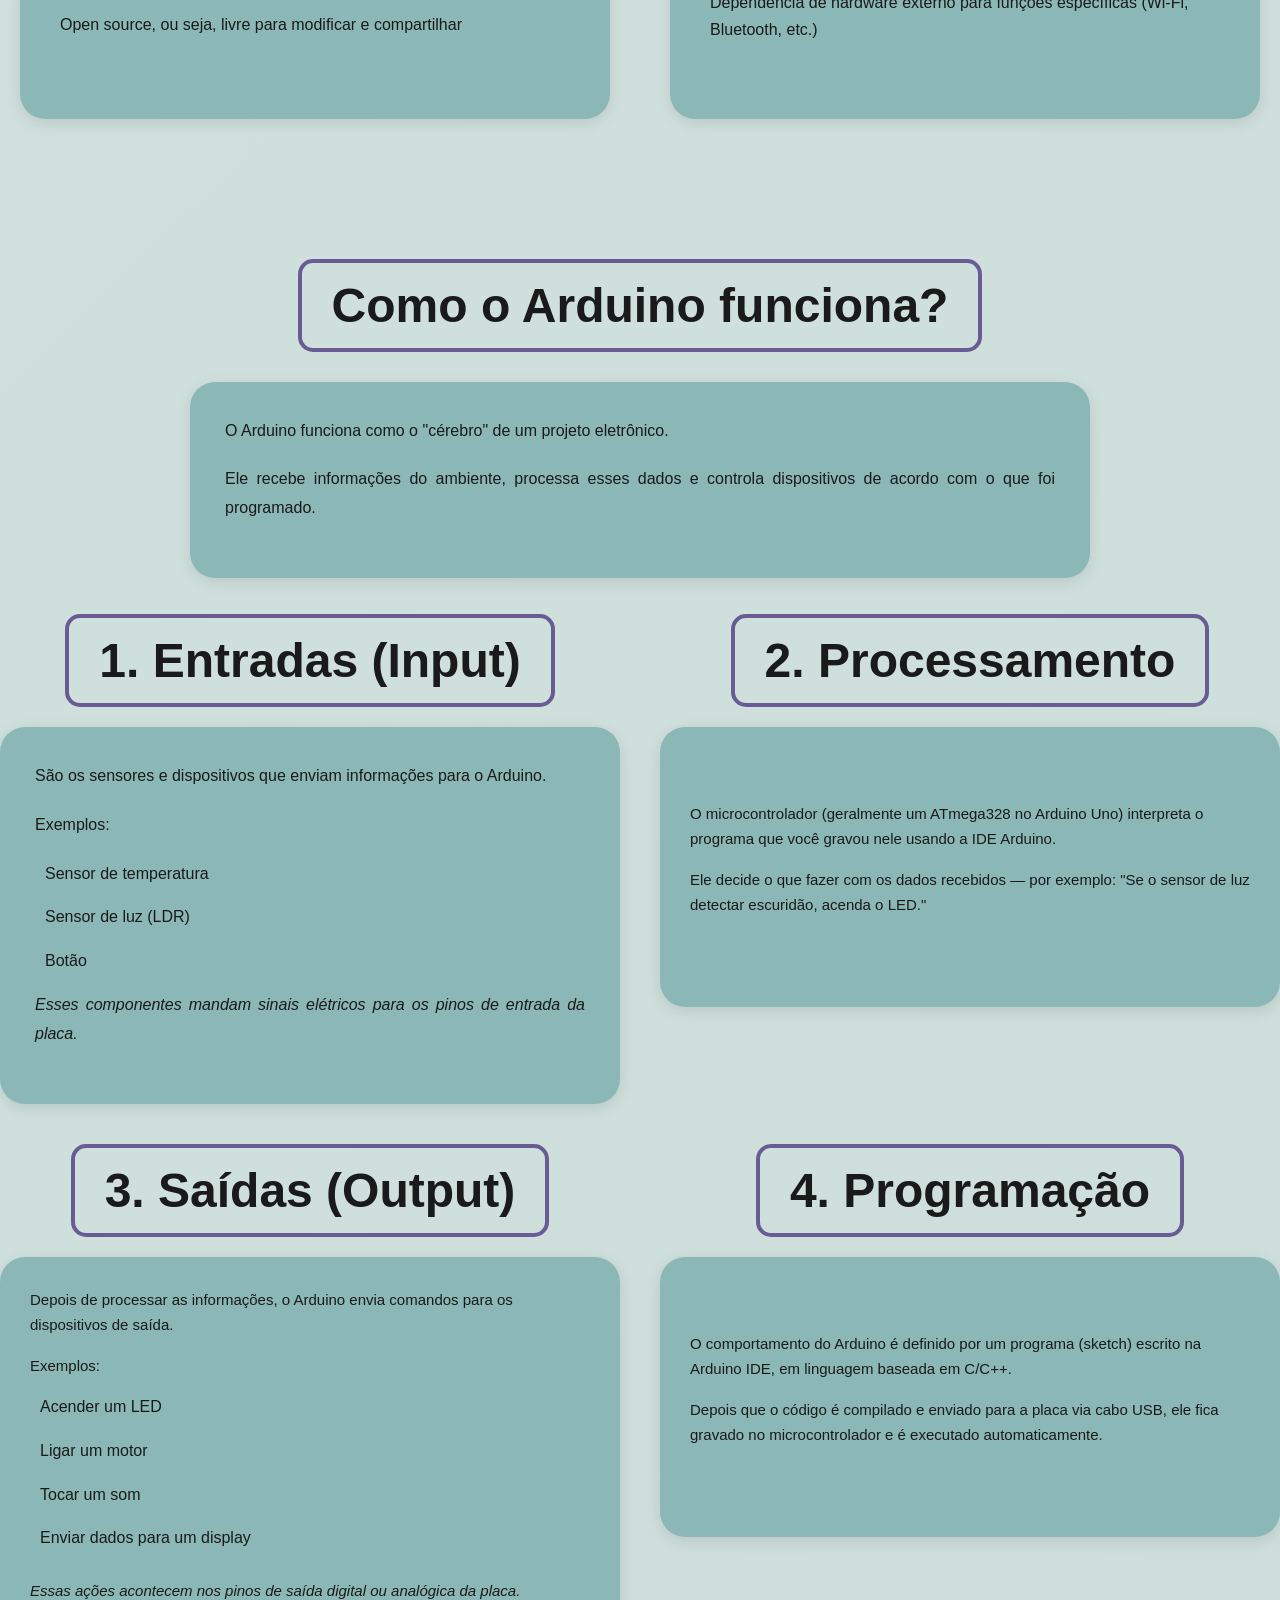
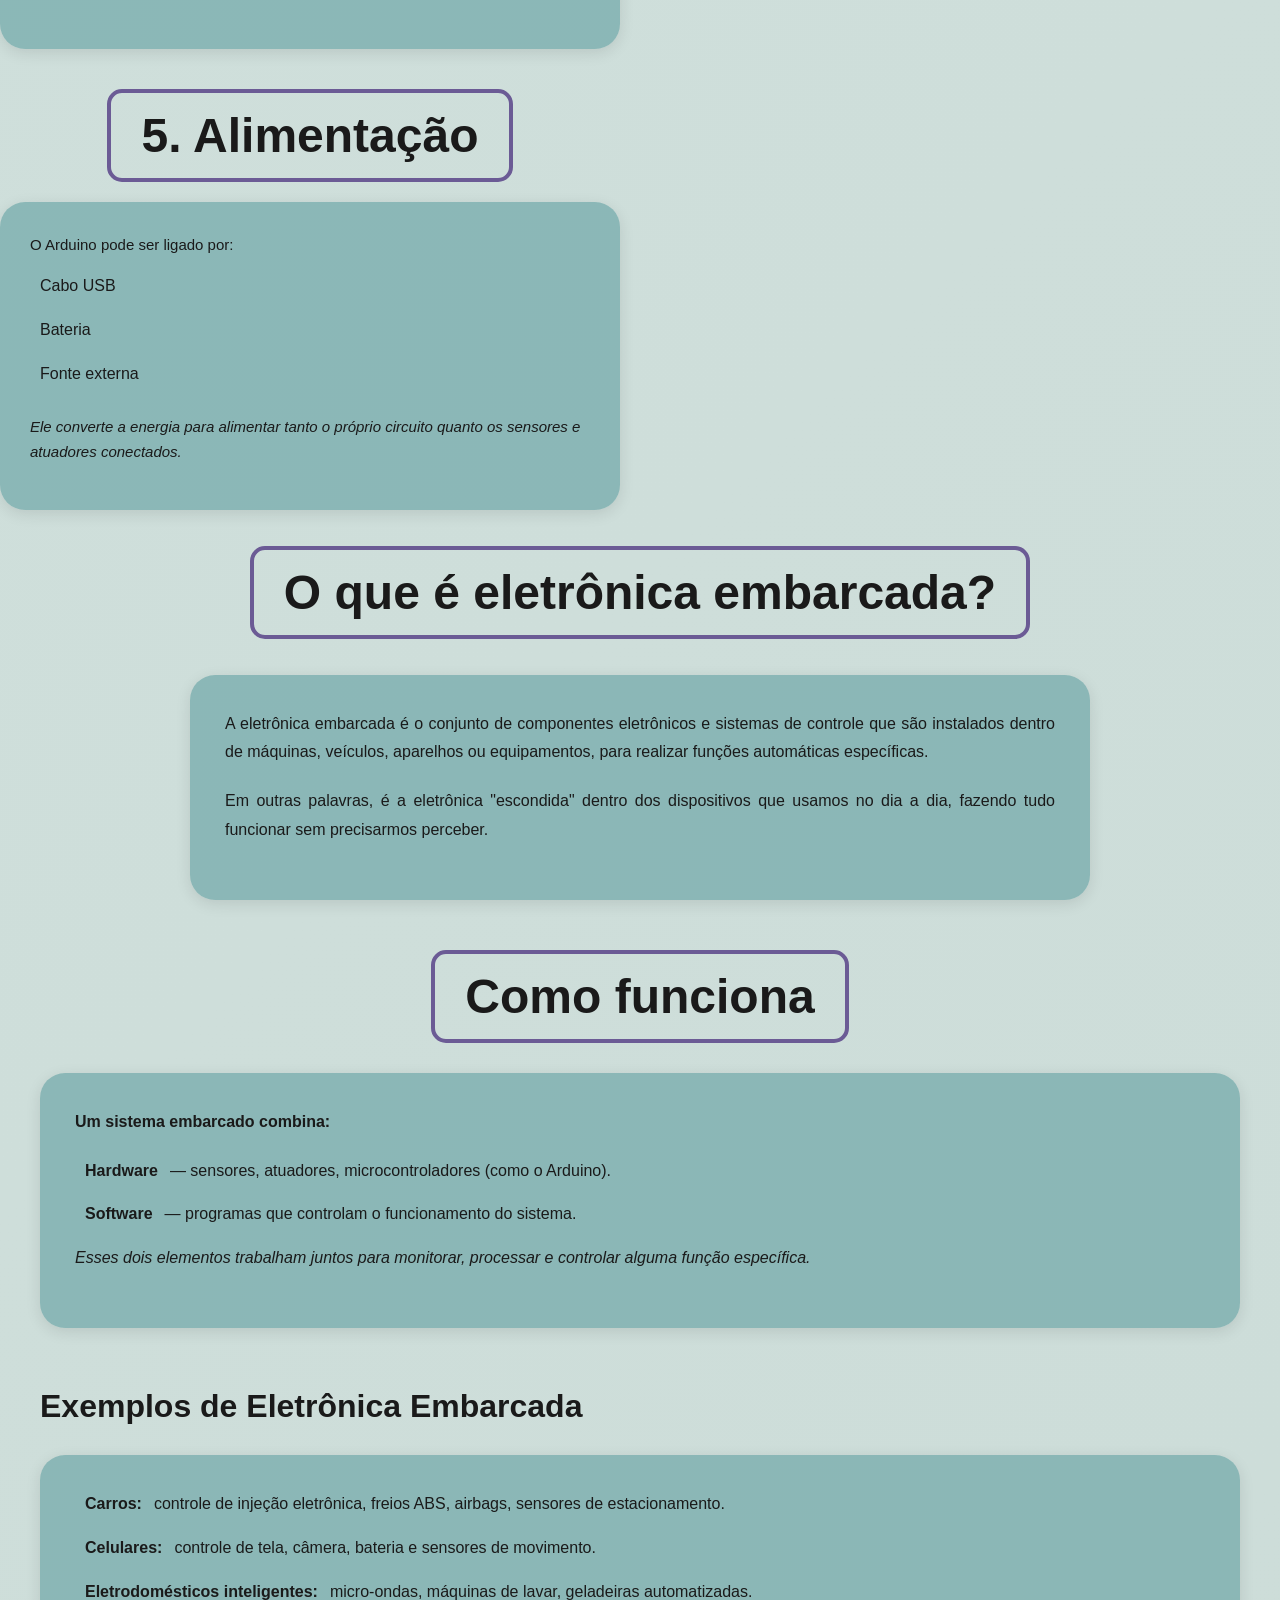
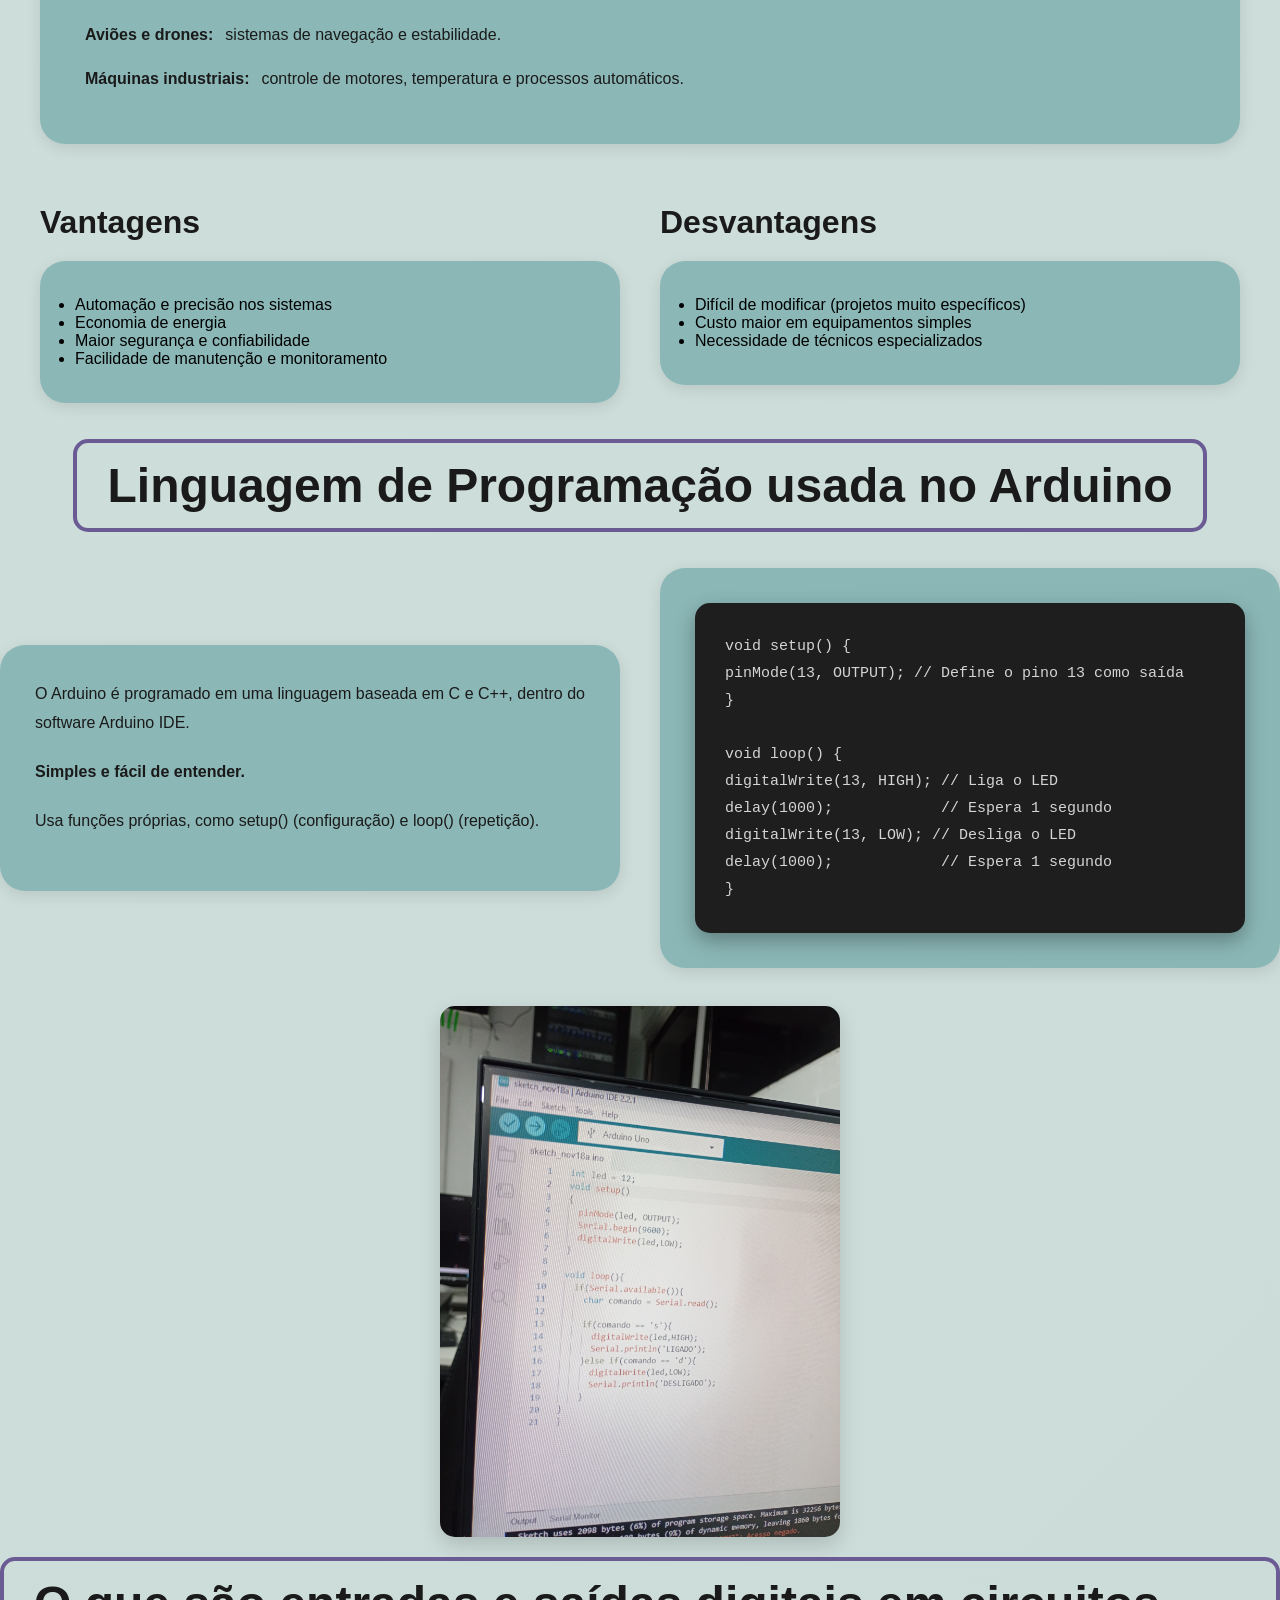
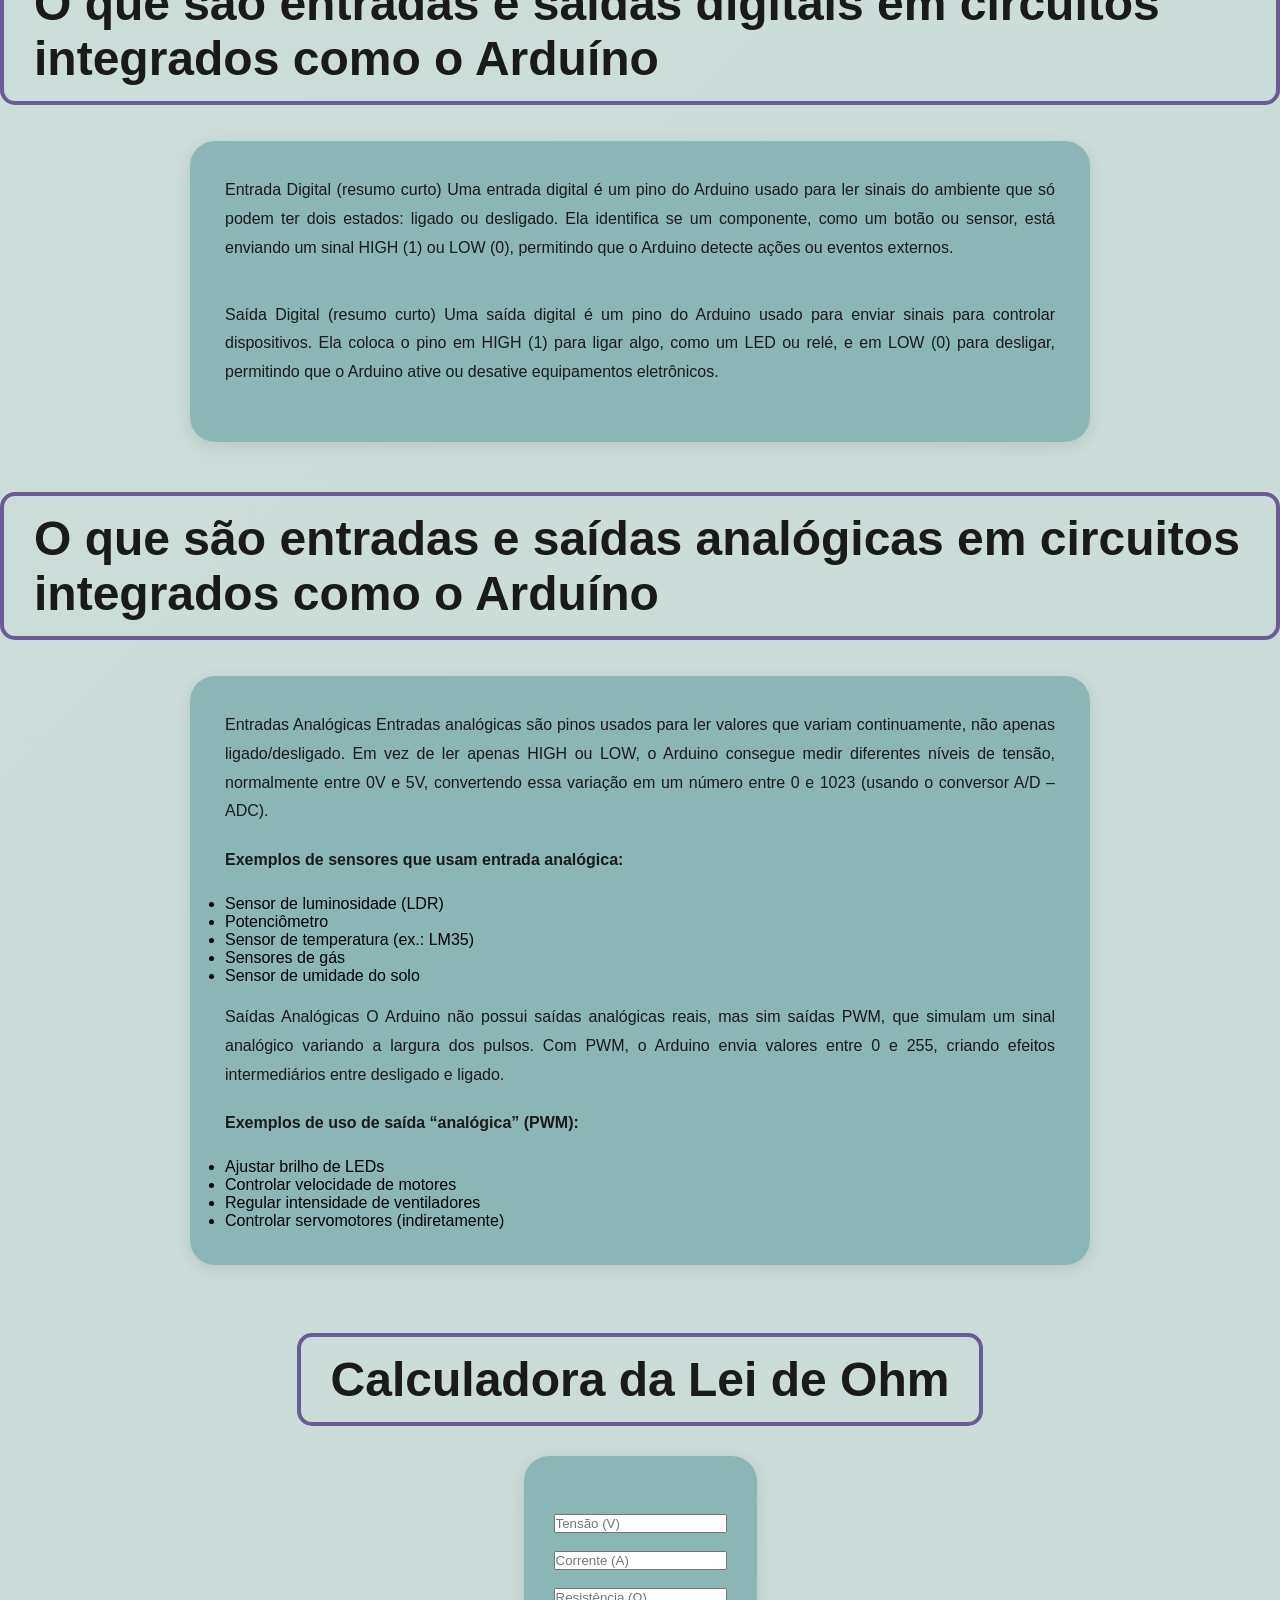
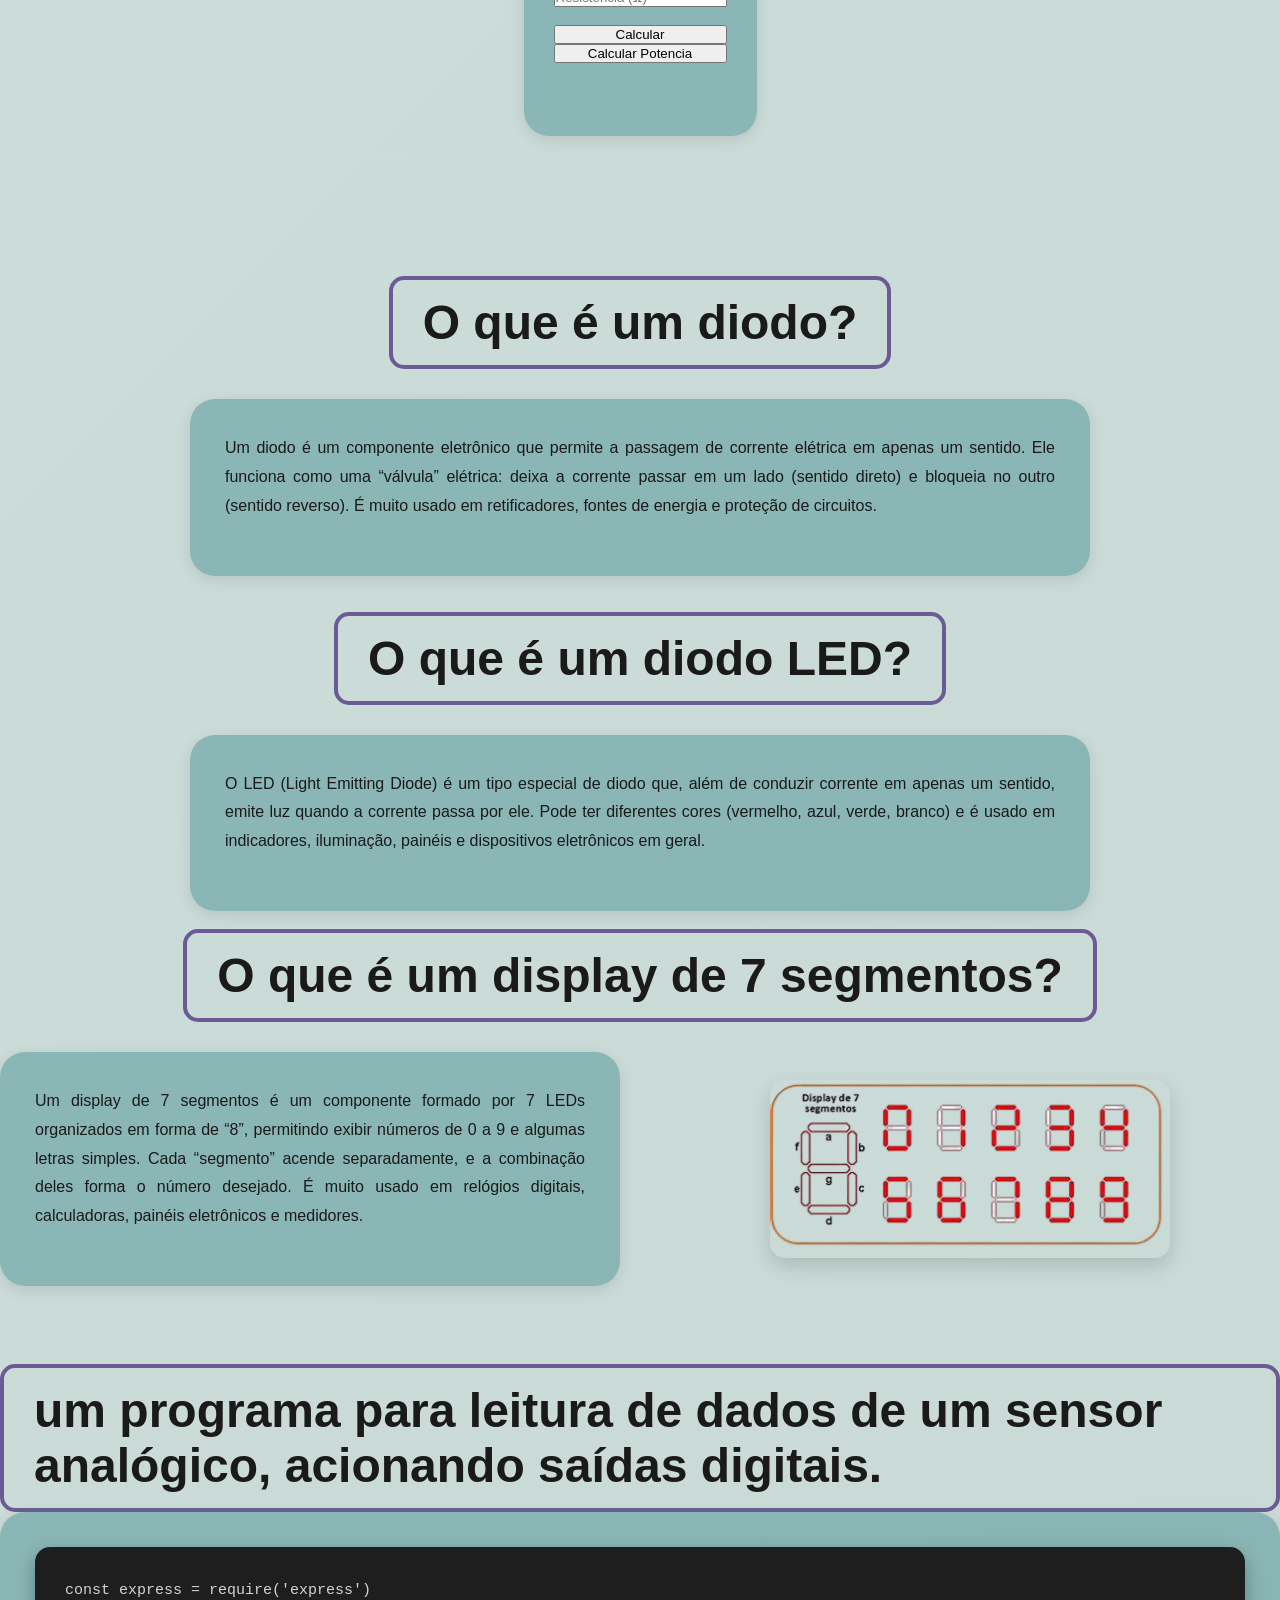
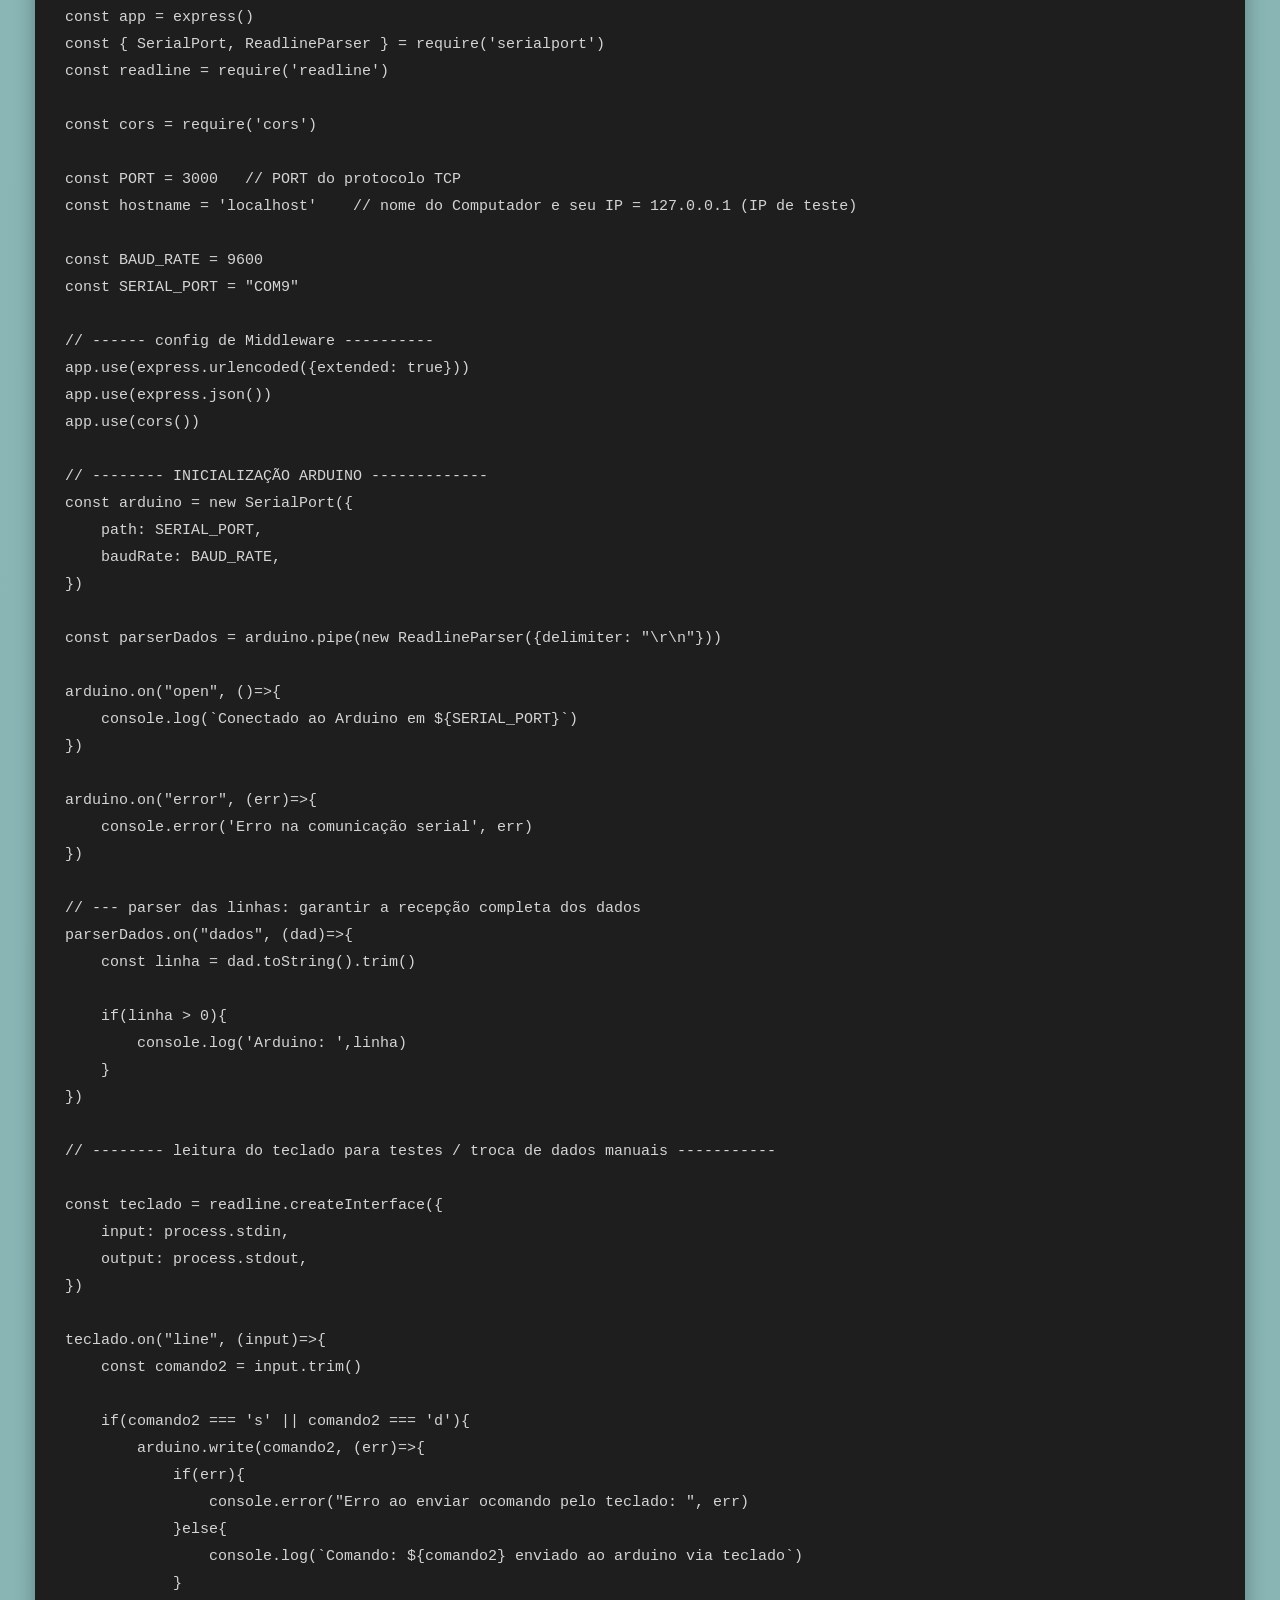
==== commit 959dabbb: "MORAL 23" ====
--- a/funda_eletro.html
+++ b/funda_eletro.html
@@ -5,7 +5,7 @@
     <meta name="viewport" content="width=device-width, initial-scale=1.0">
     <link rel="stylesheet" href="./style.css">
     <script src="./boh.js" defer></script>
-    <link rel="shortcut icon" href="./media/icon.png" type="image/png">
+    <link rel="shortcut icon" href="./media/icon_terra.png" type="image/png">
     <title>Fundamentos da Eletroeletrônica</title>
 
 </head>
@@ -16,7 +16,7 @@
             <a href="./index.html" class="nav-link">Home</a>
             <a href="./Logica_Computacional.html" class="nav-link">Lógica<br>Computacional</a>
             <a href="./logica_programa.html" class="nav-link">Lógica<br>programação</a>
-            <a href="./Fundamentos_banco.html" class="nav-link">Fundamentos da<br>Banco de Dados</a>
+            <a href="./Fundamentos_banco.html" class="nav-link">Banco de Dados</a>
             <a href="./Fundamentos_Redes.html" class="nav-link">Fundamentos de<br> Redes</a>
             <a href="./Fundamentos_tecnologia.html" class="nav-link">Fundamentos da<br>Tecnologia da Informação</a>
         </div>
@@ -25,7 +25,7 @@
     <div class="hero"><br>
 
         <br>
-        <h1 class="title">Fundamentos de<br>Eletroeletrônica</h1>
+        <h1 class="title">componentes</h1>
     </div>
 
     <div class="content-section">
--- a/style.css
+++ b/style.css
@@ -256,6 +256,15 @@
     box-shadow: 0 8px 20px rgba(0, 0, 0, 0.15);
 }
 
+.code-img {
+    /* */
+    width: 100%;
+    max-width: 1200px;
+    height: auto;
+    border-radius: 15px;
+    box-shadow: 0 8px 20px rgba(0, 0, 0, 0.15);
+}
+
 .arduino-applications {
     display: flex;
     justify-content: center;
@@ -373,9 +382,7 @@
     margin-top: 10px;
 }
 
-
 /* Eletrônica Embarcada */
-
 .embedded-definition {
     max-width: 900px;
     margin: 0 auto 50px;
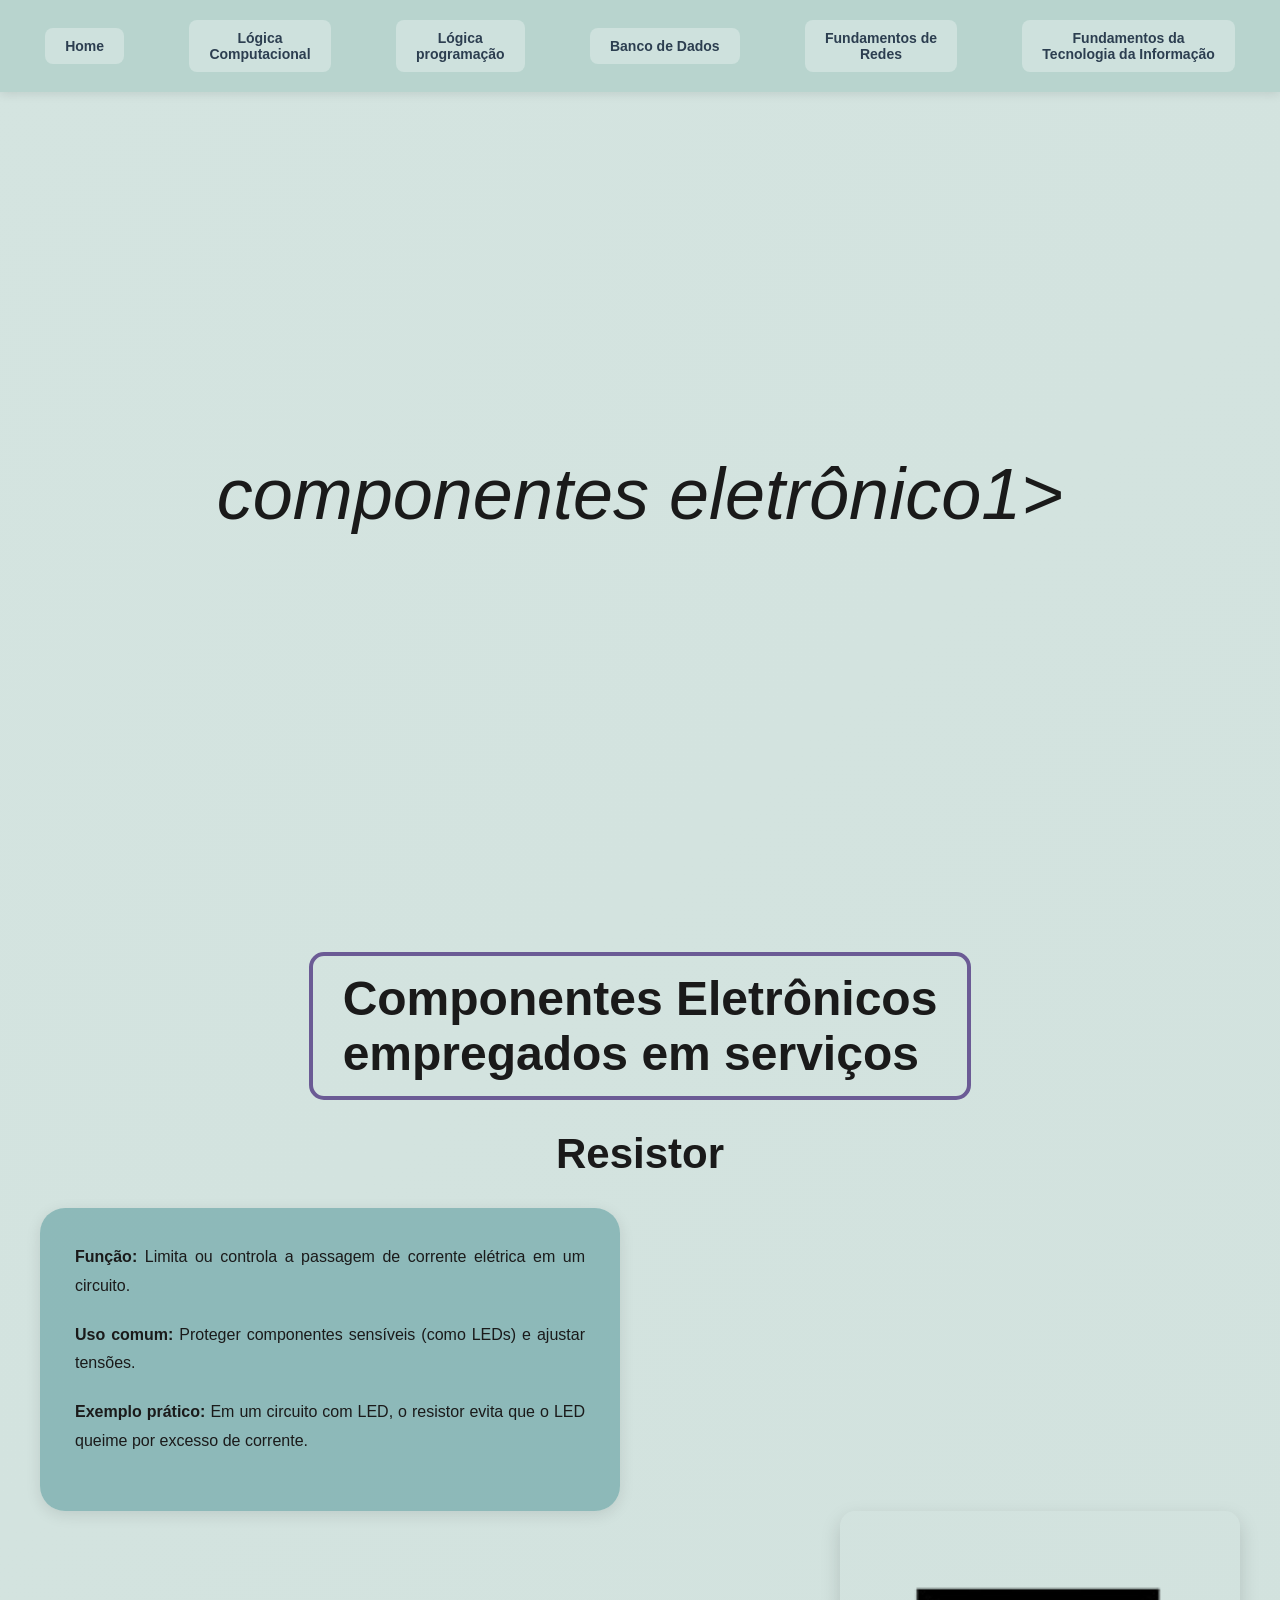
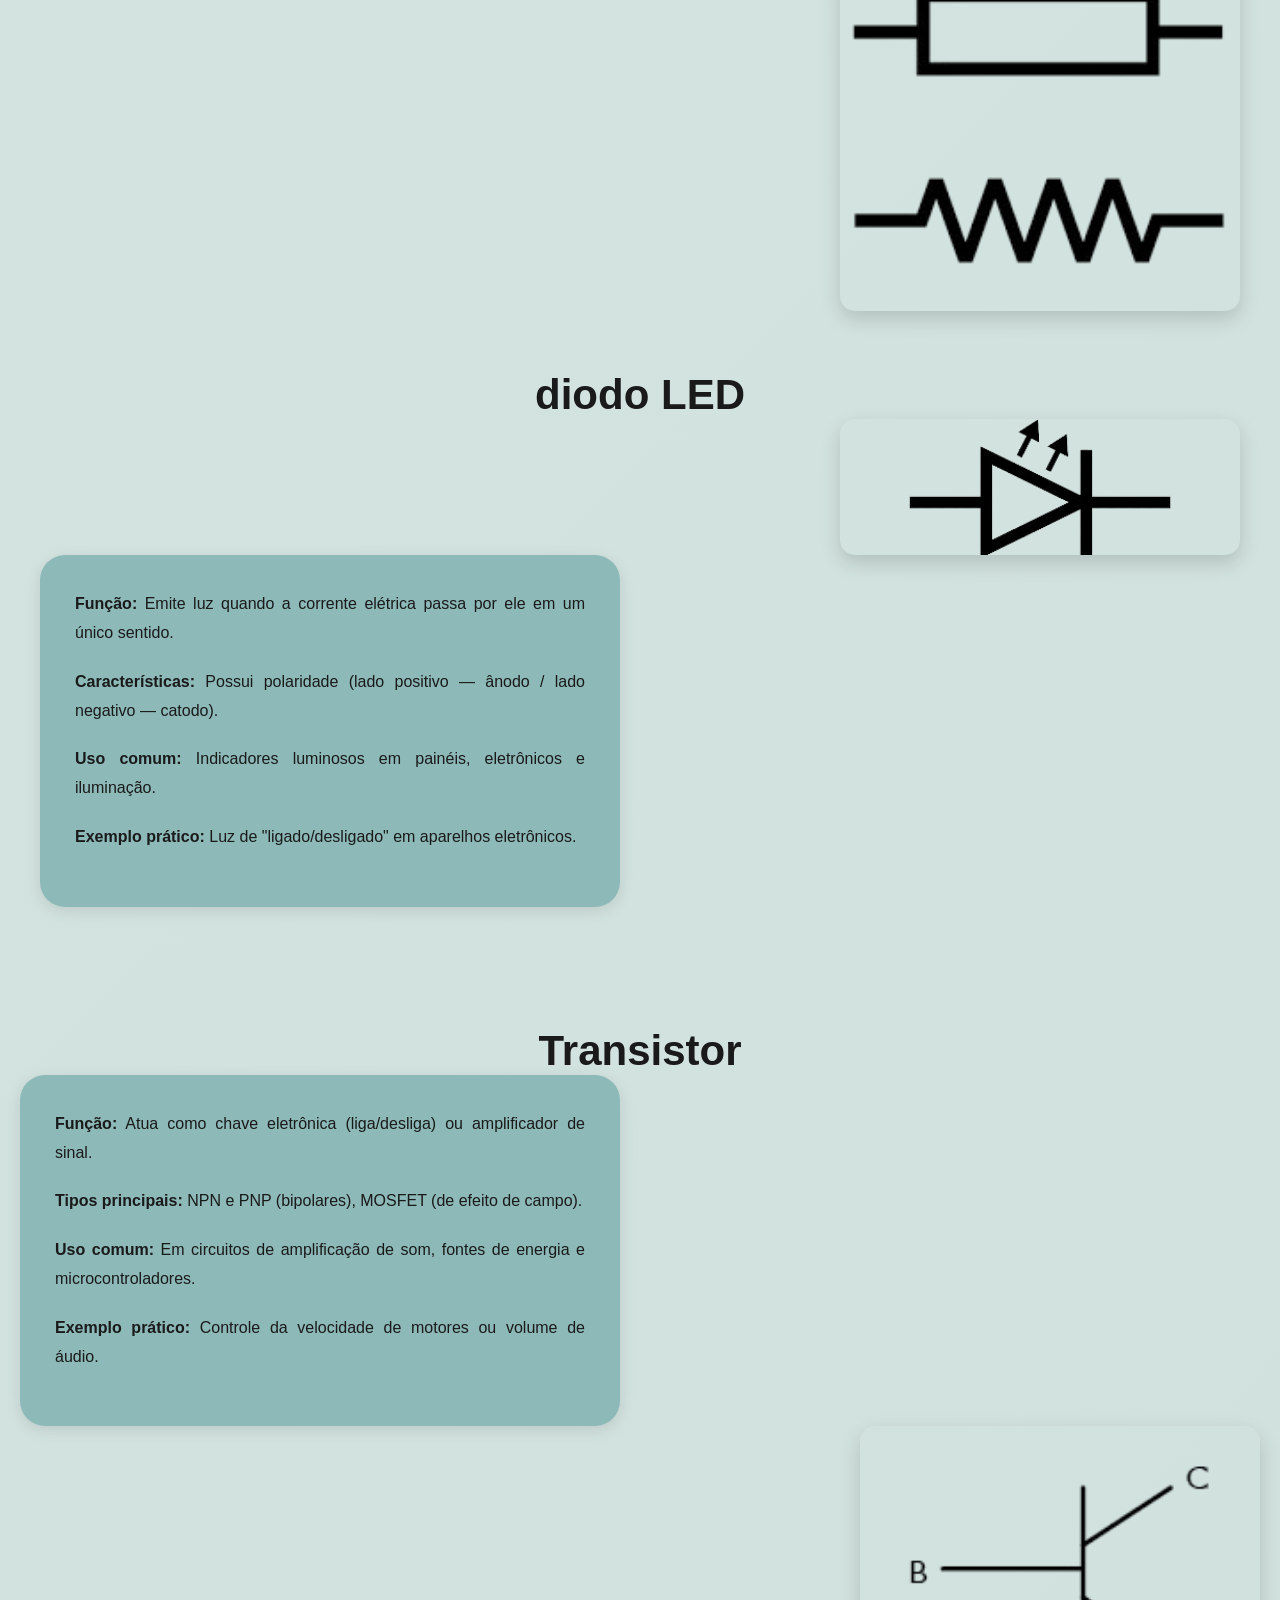
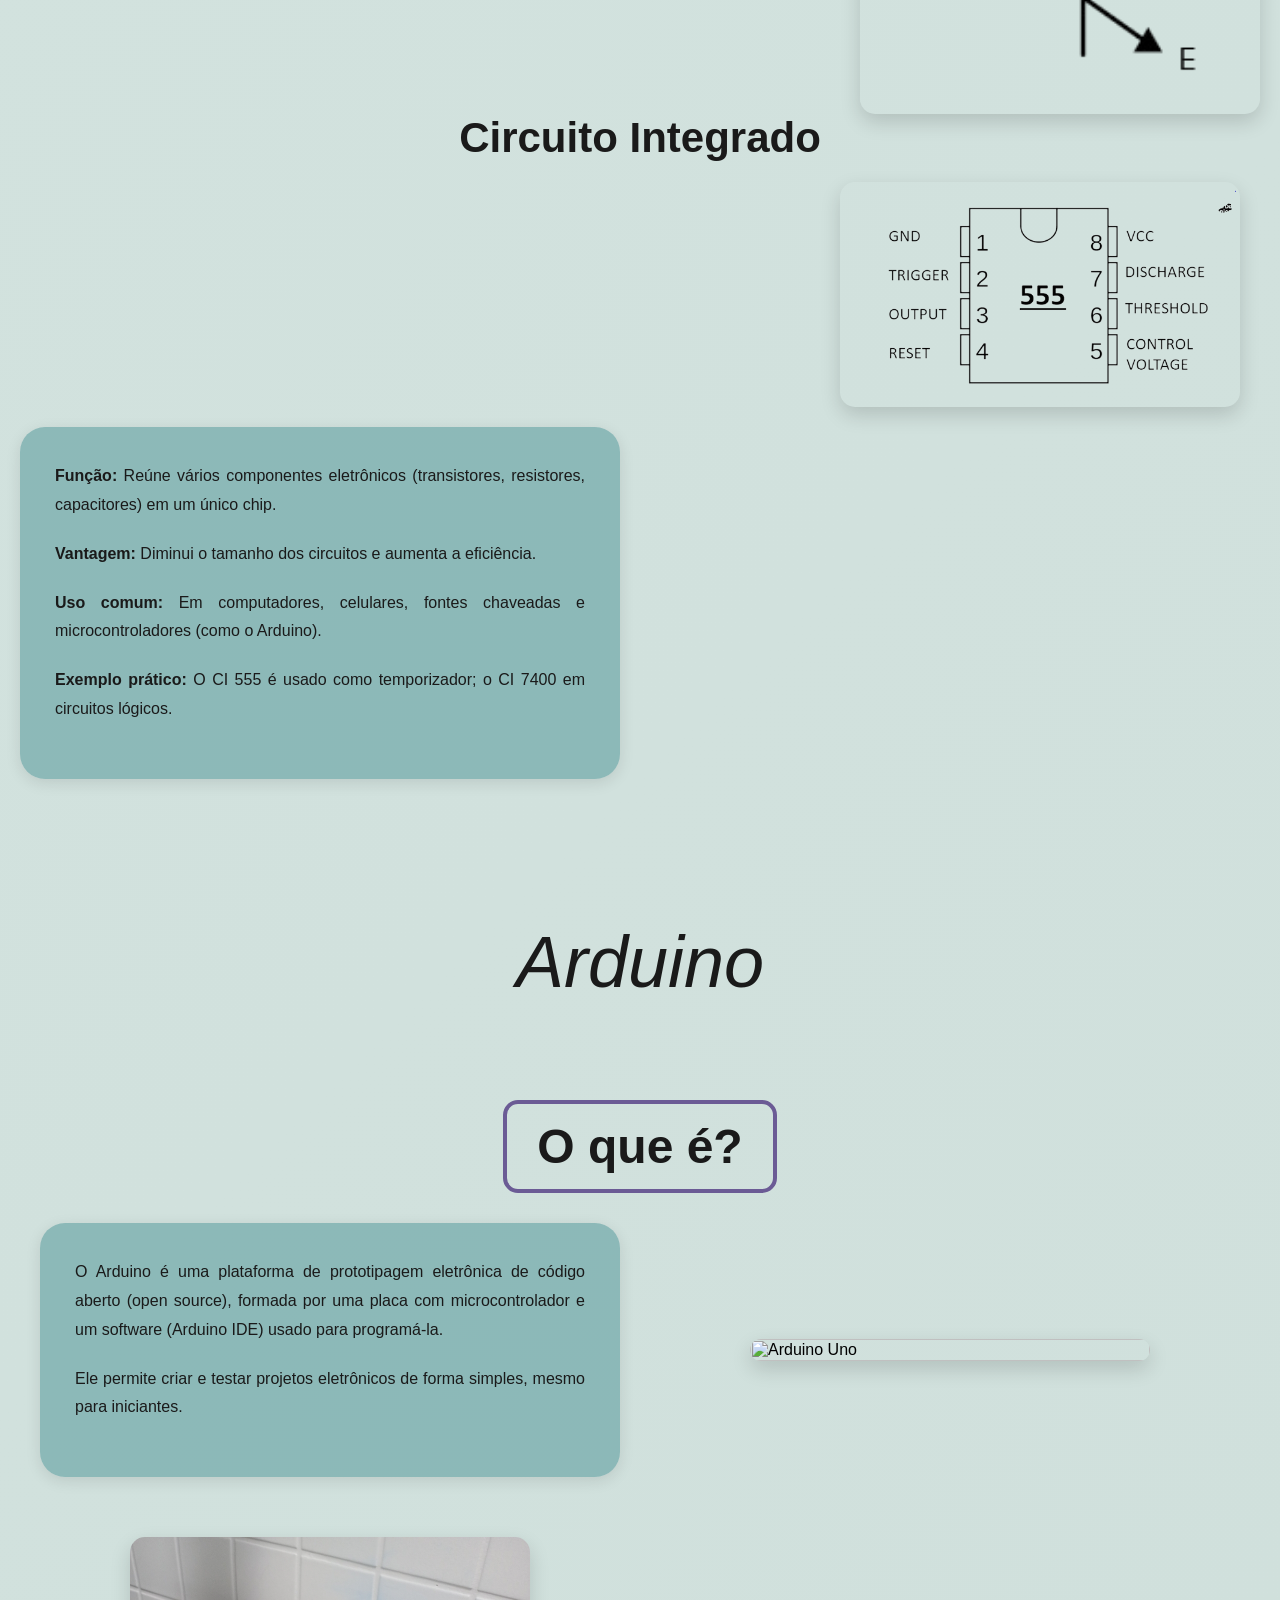
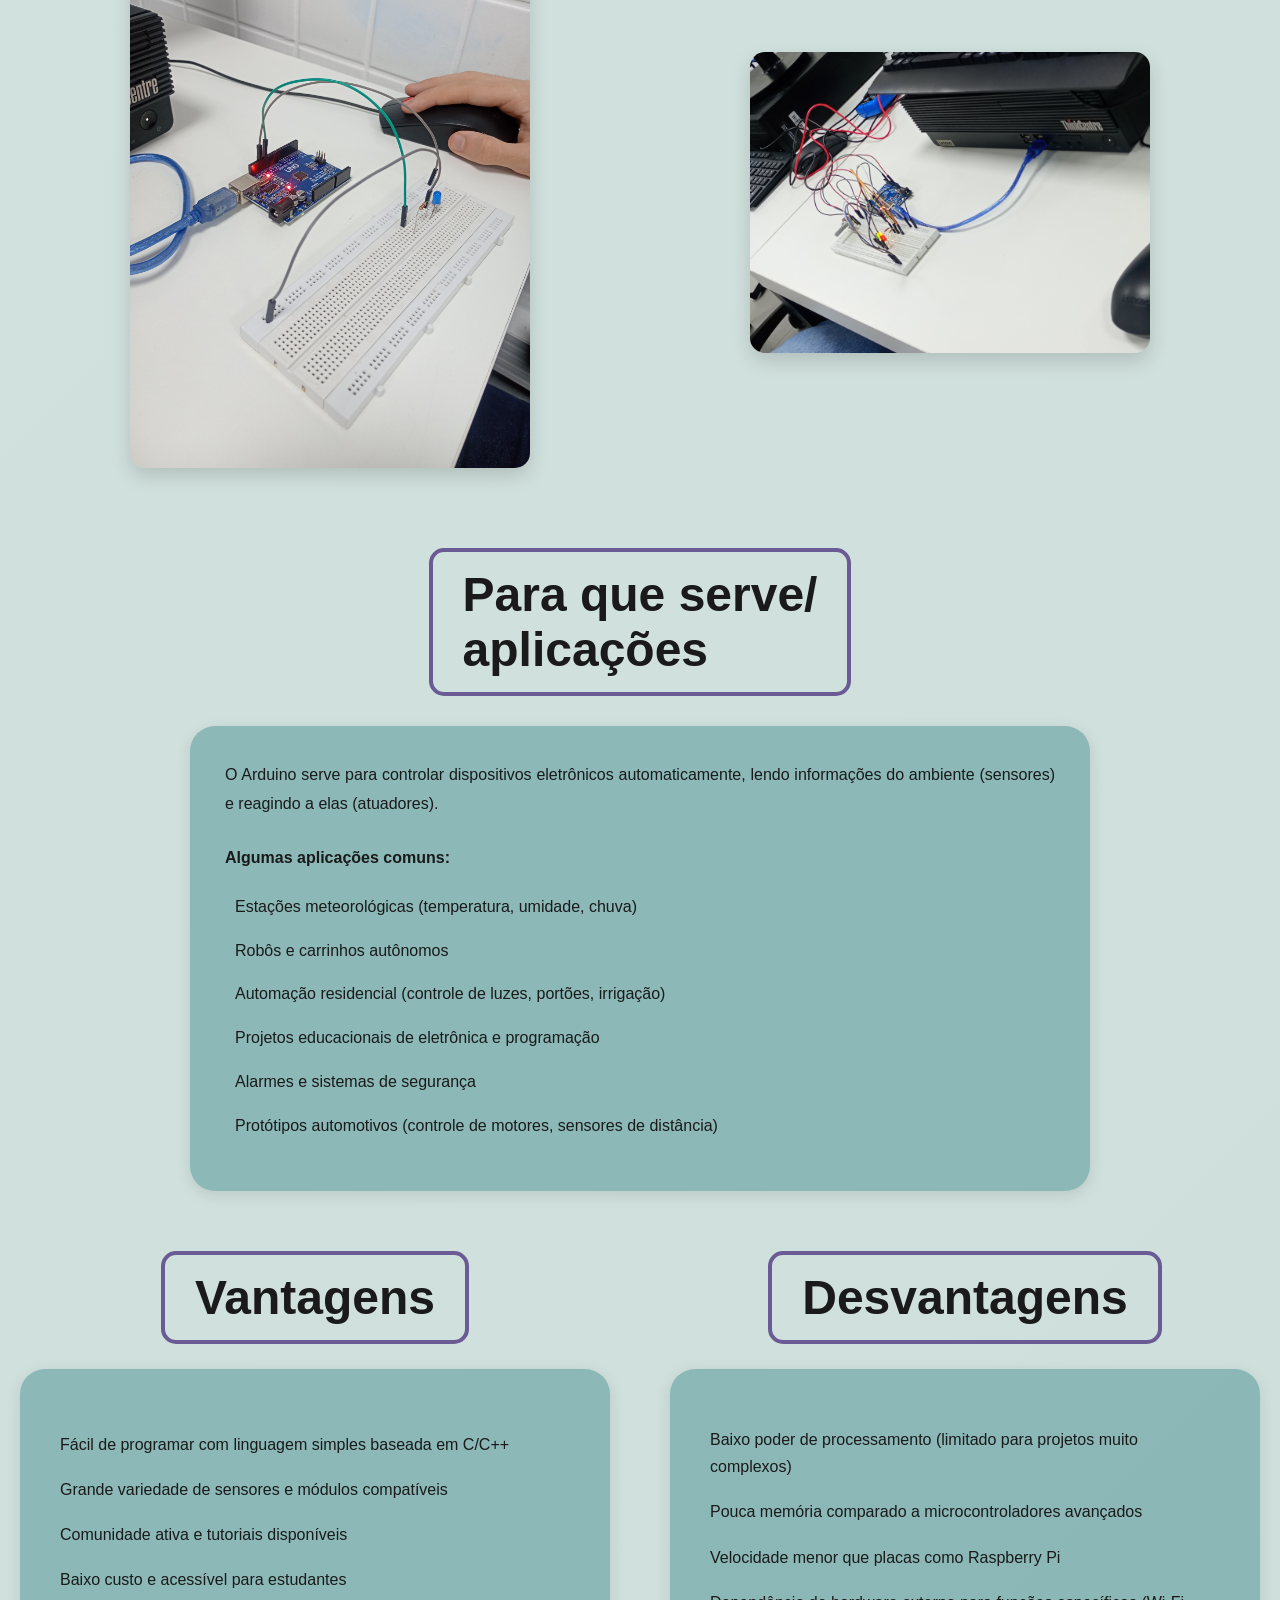
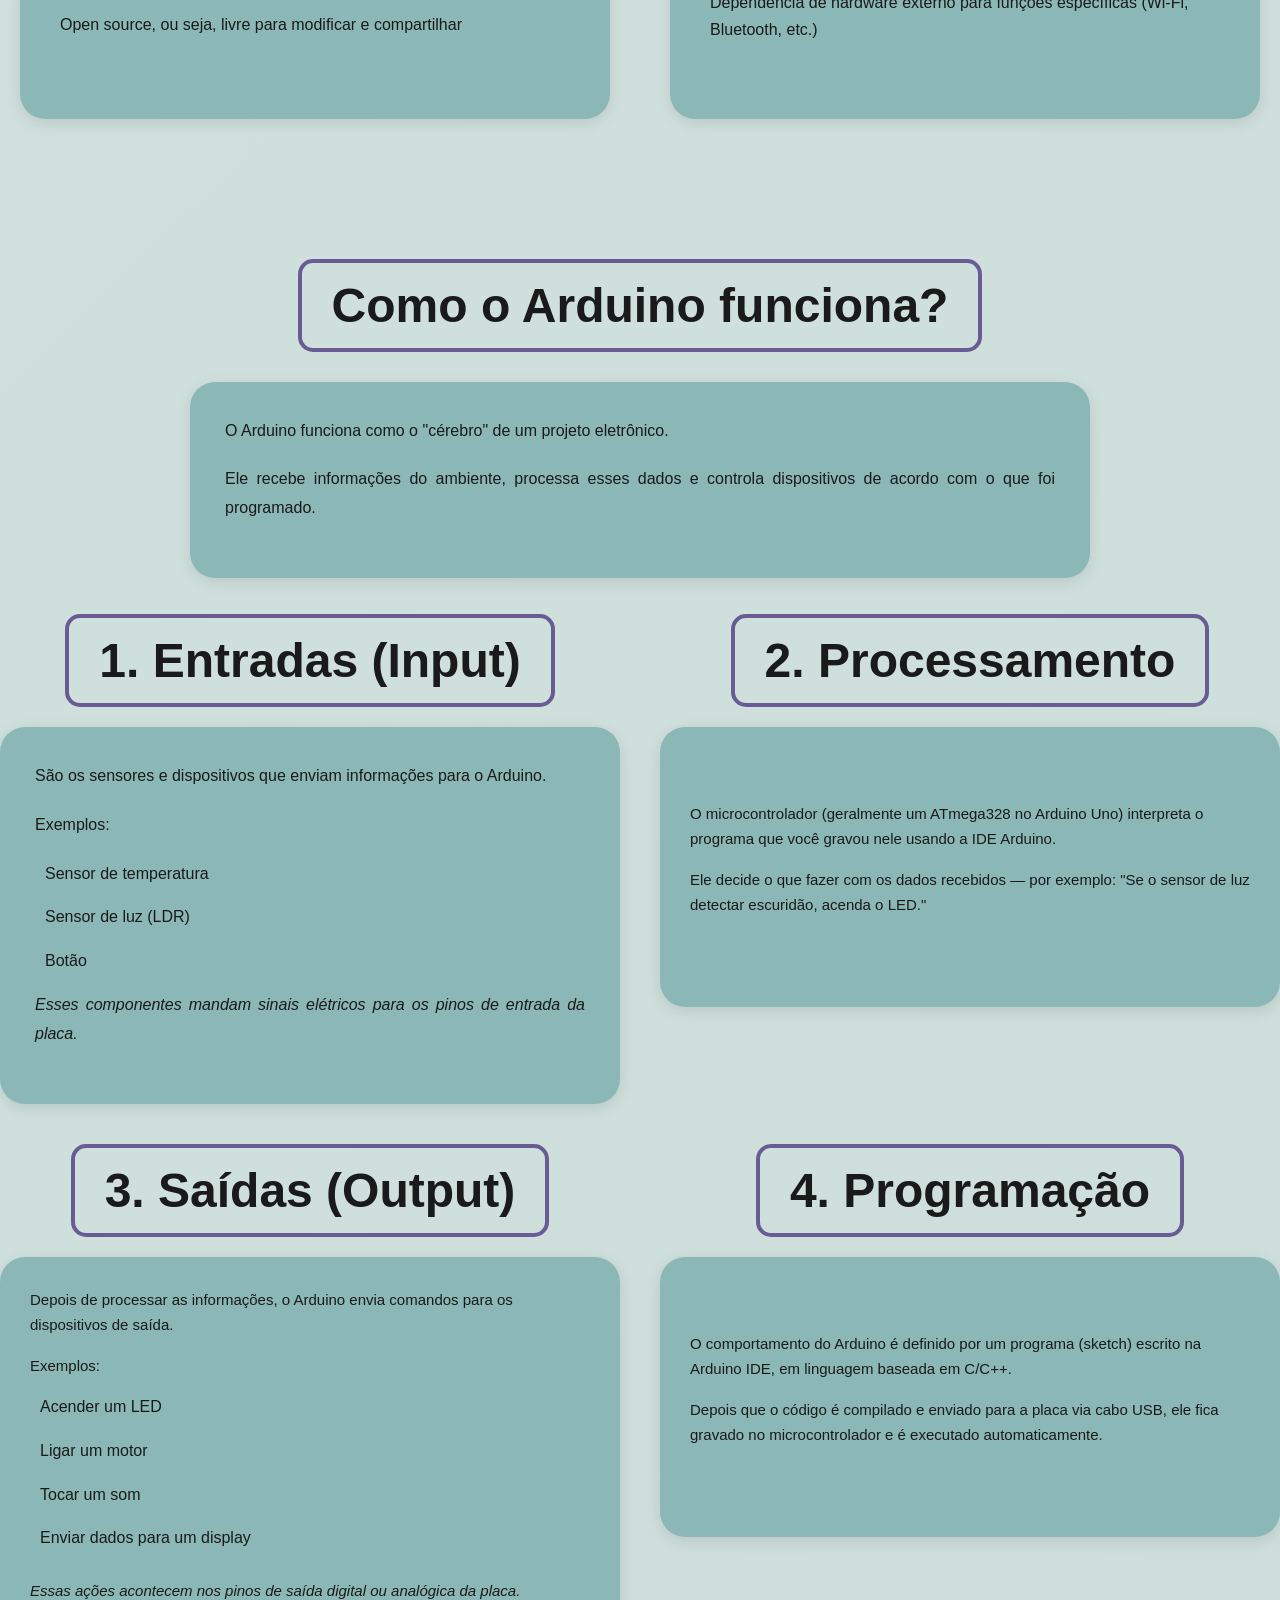
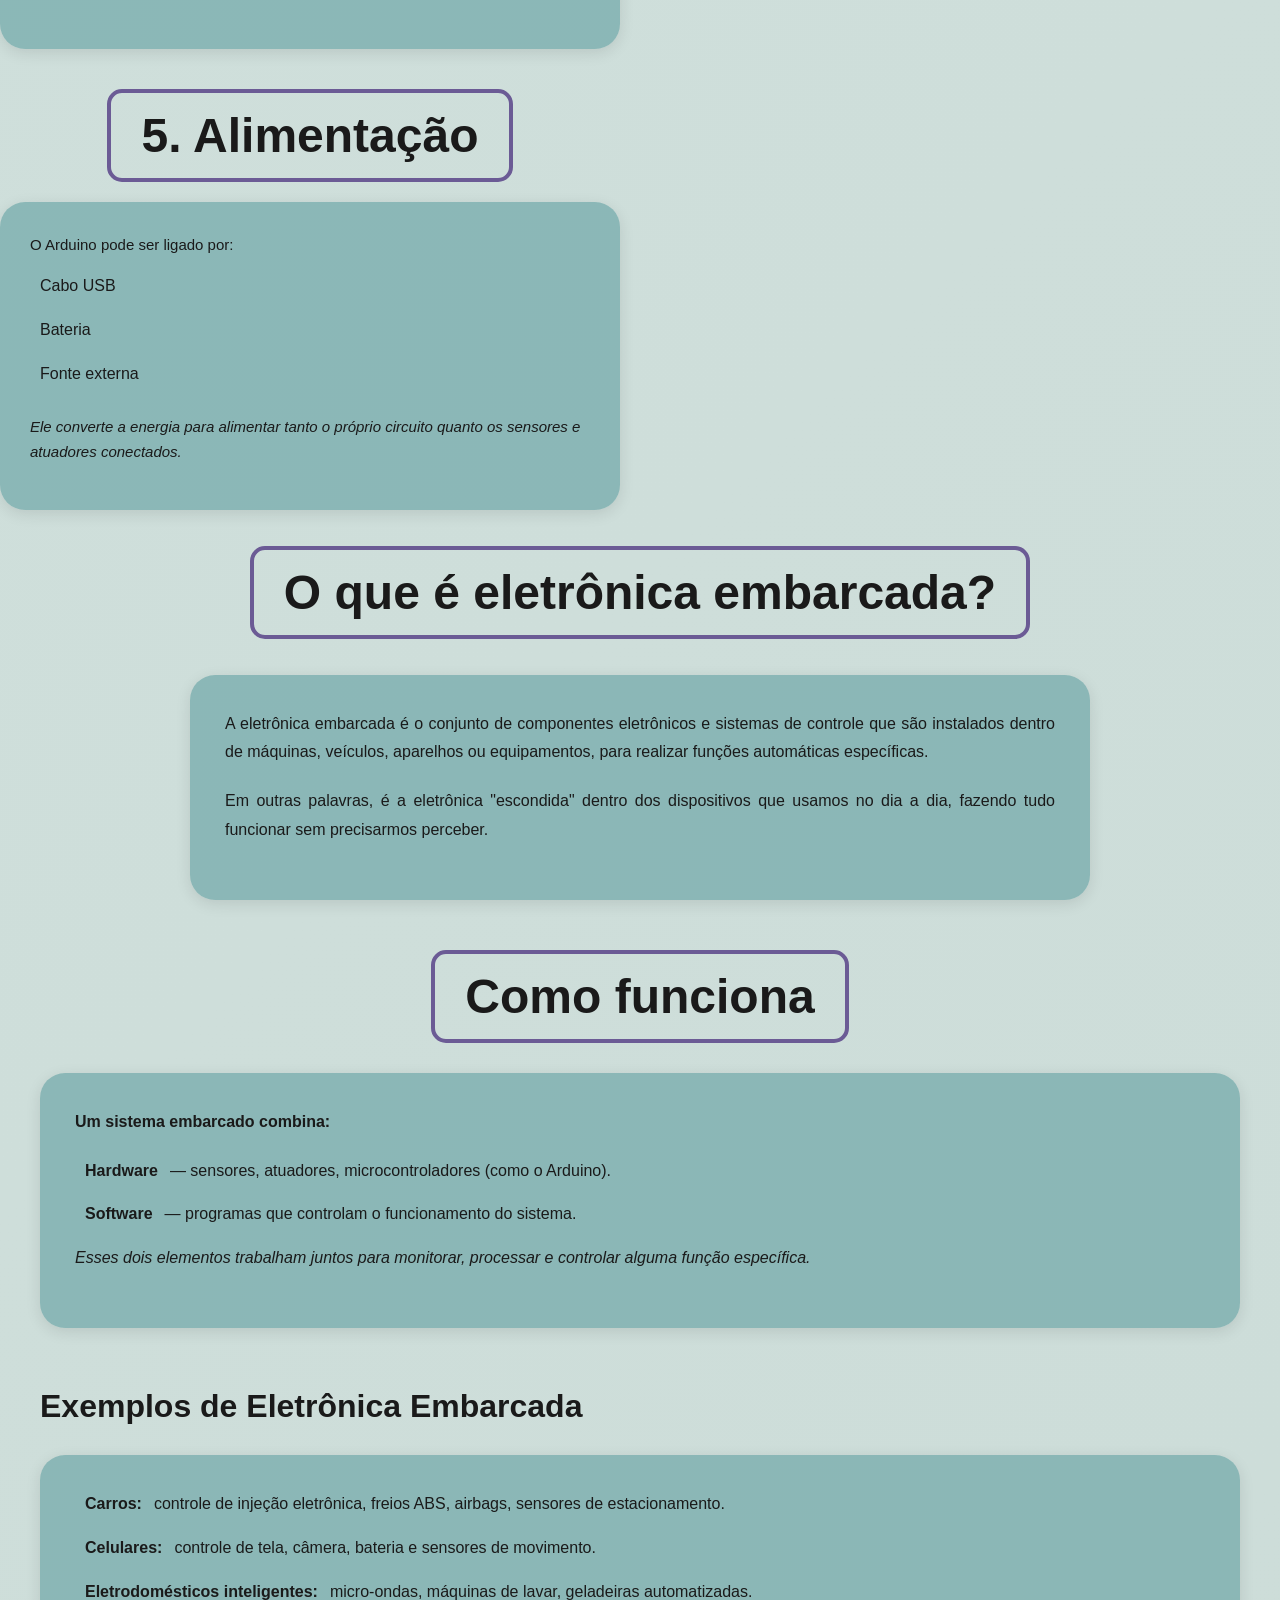
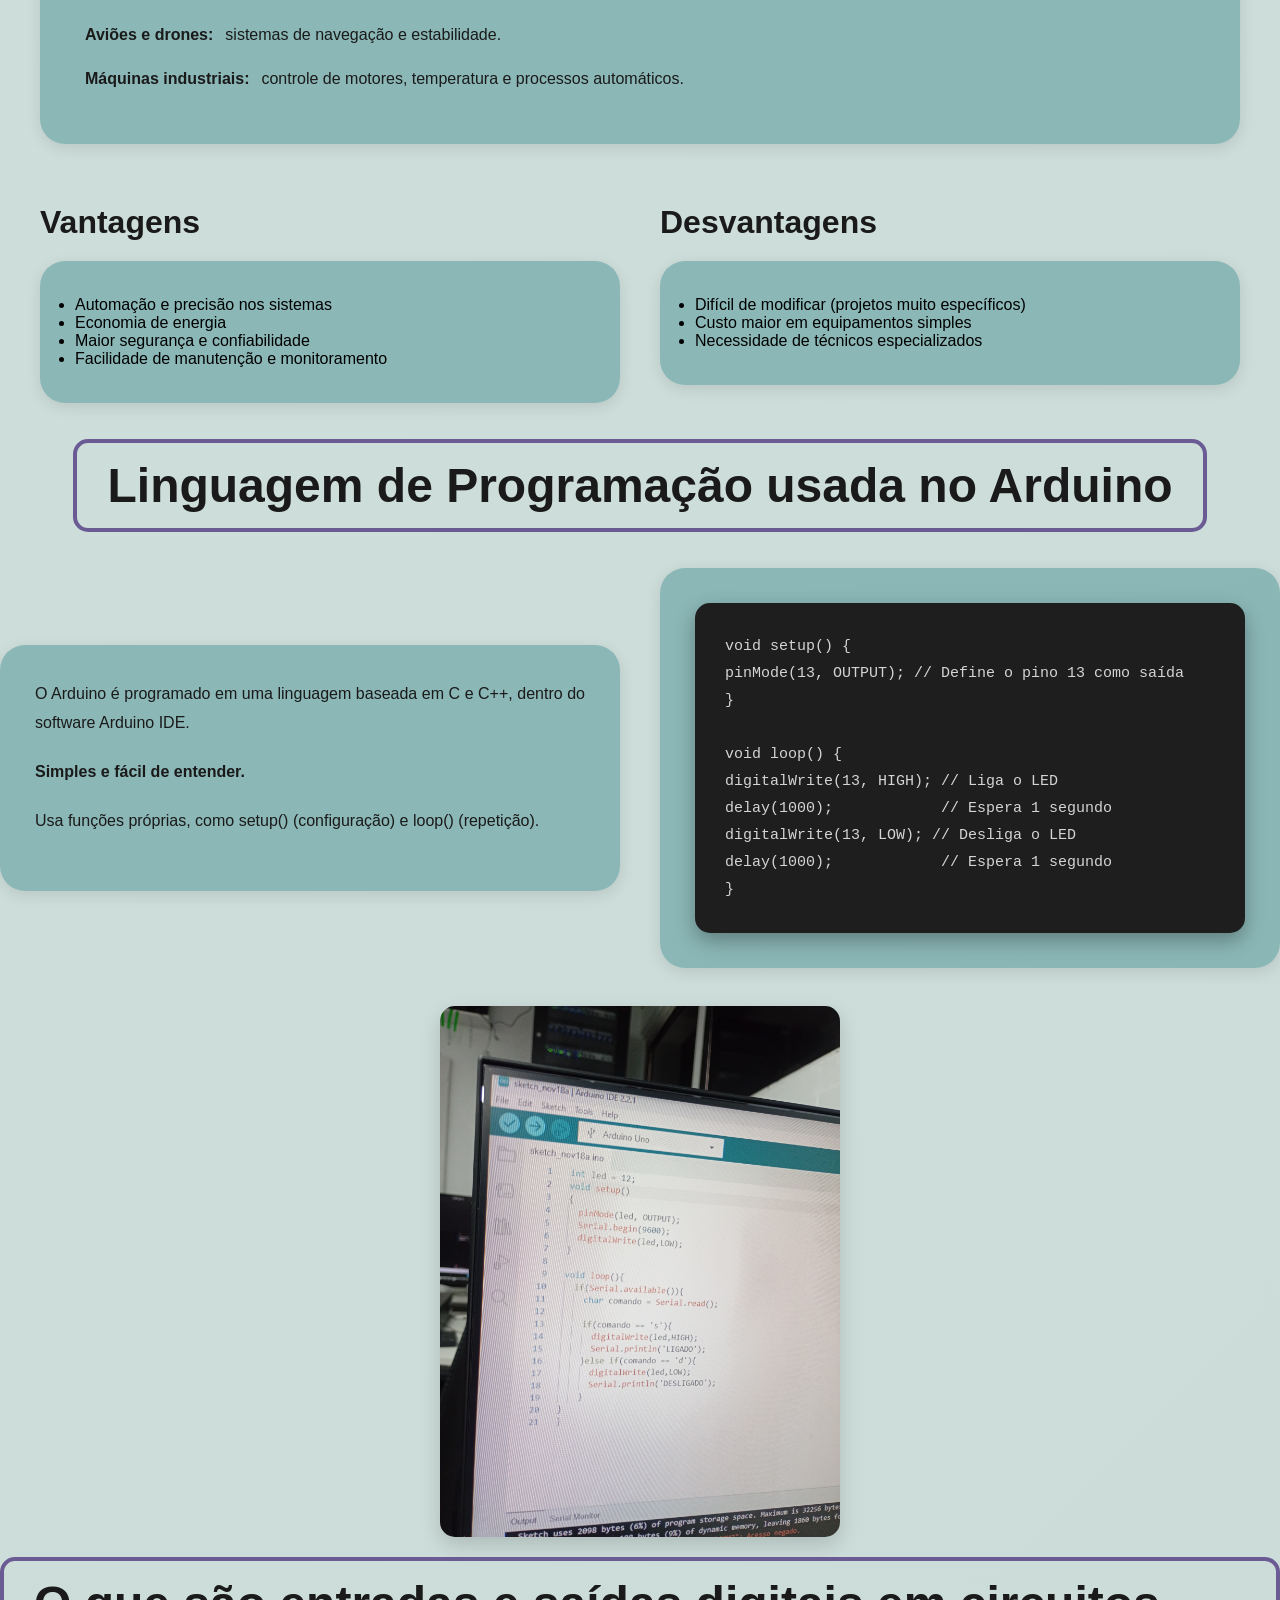
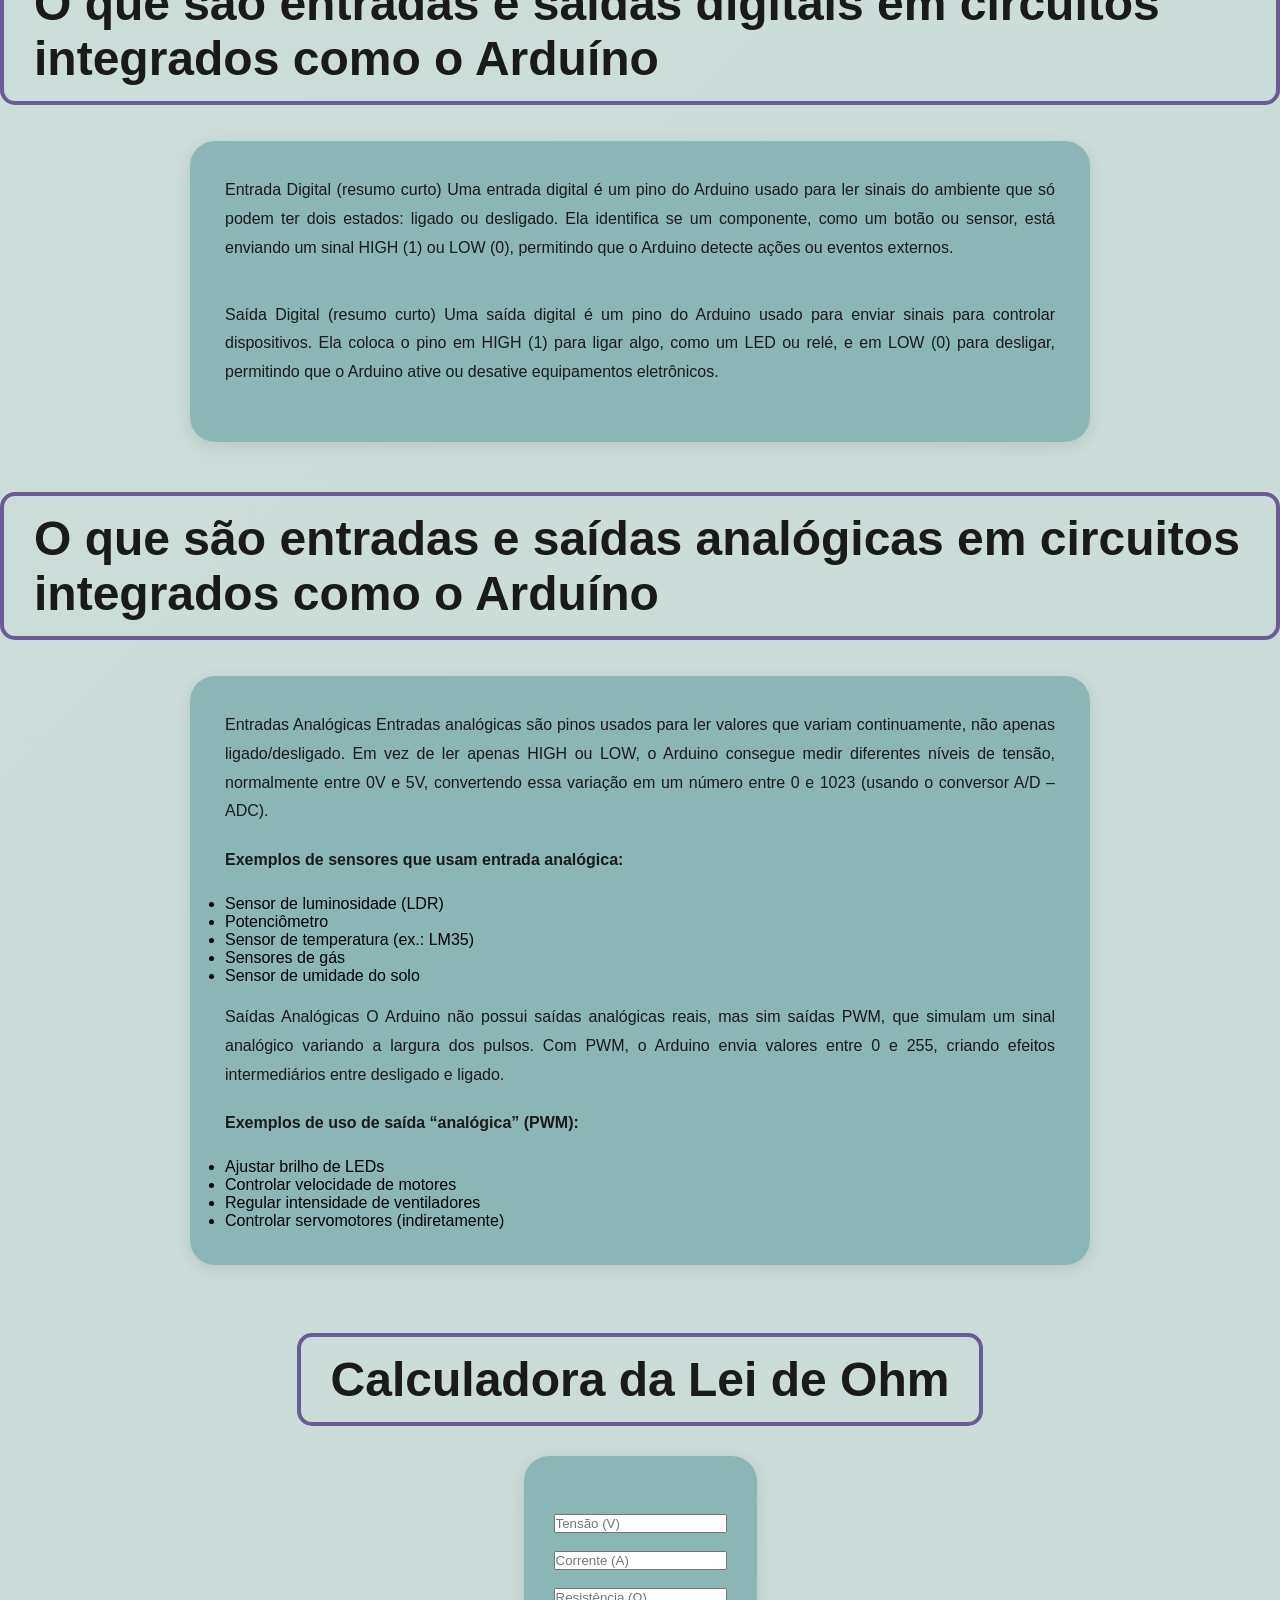
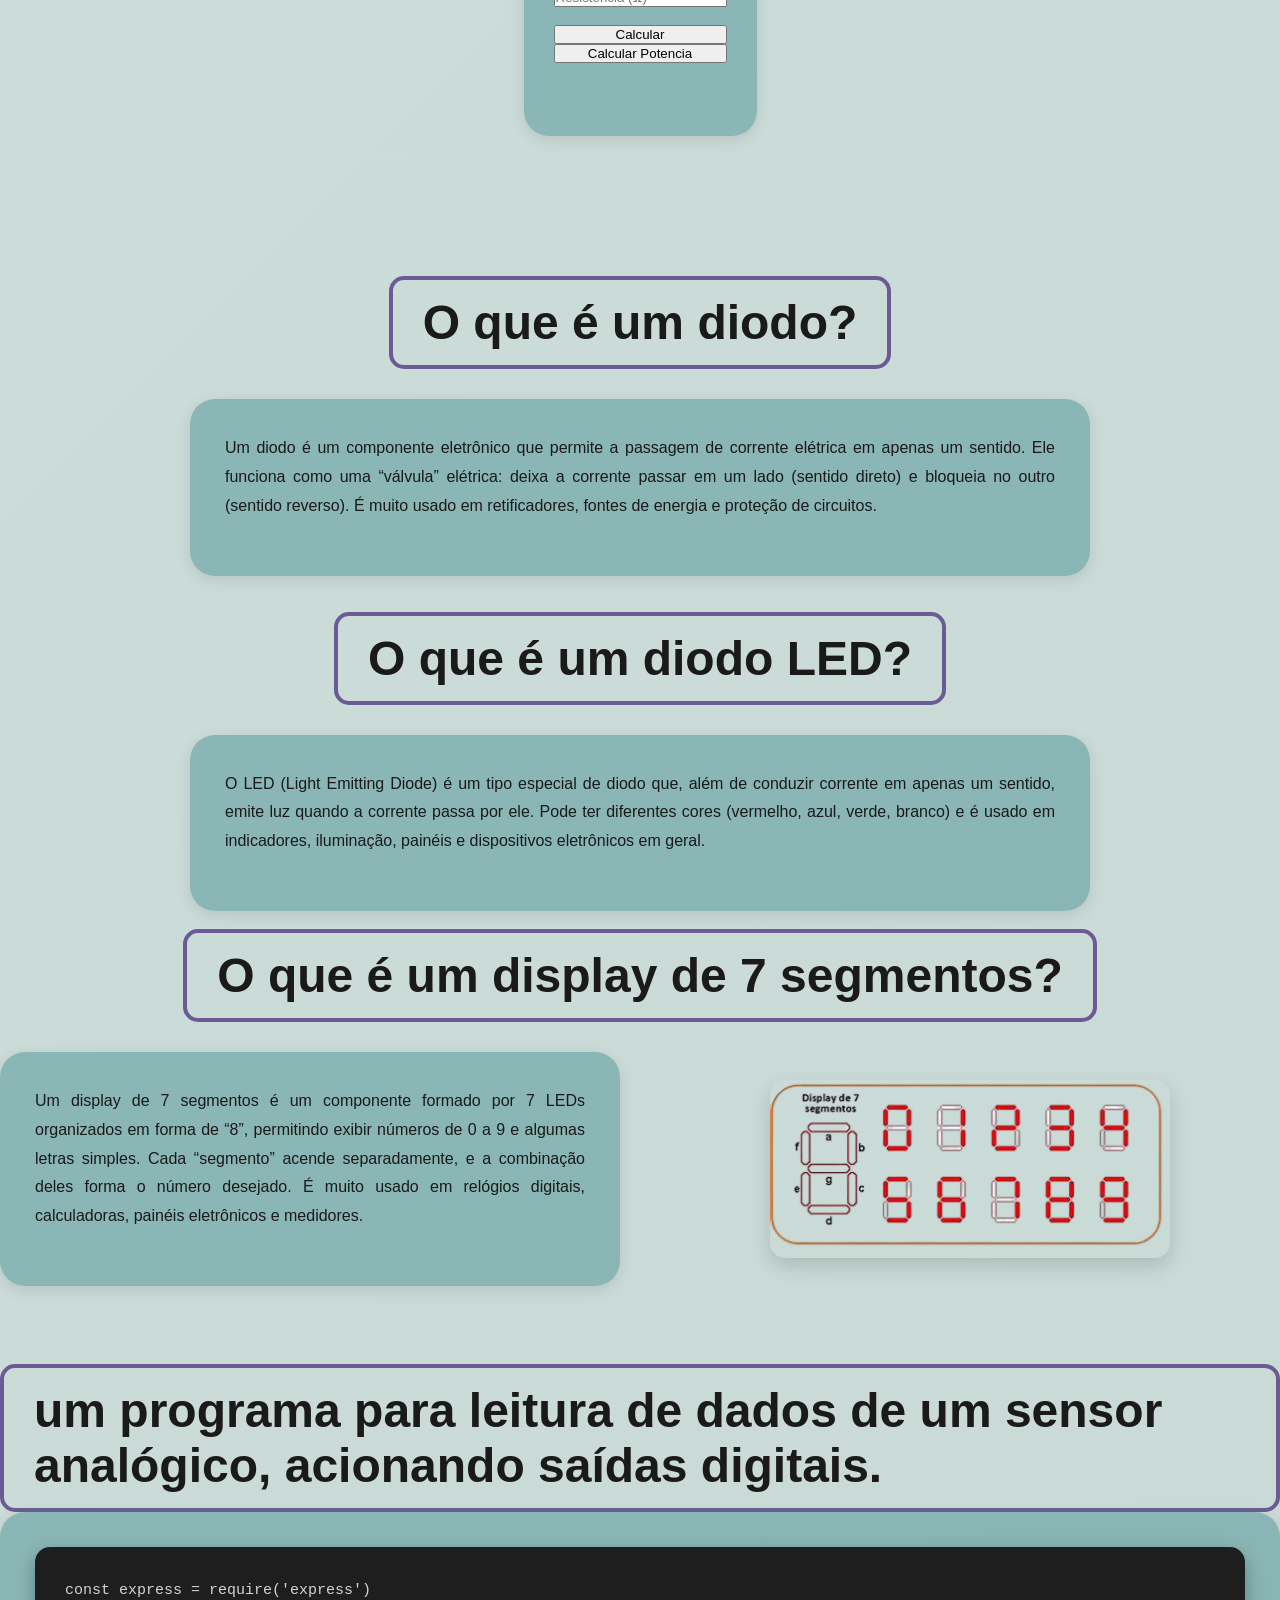
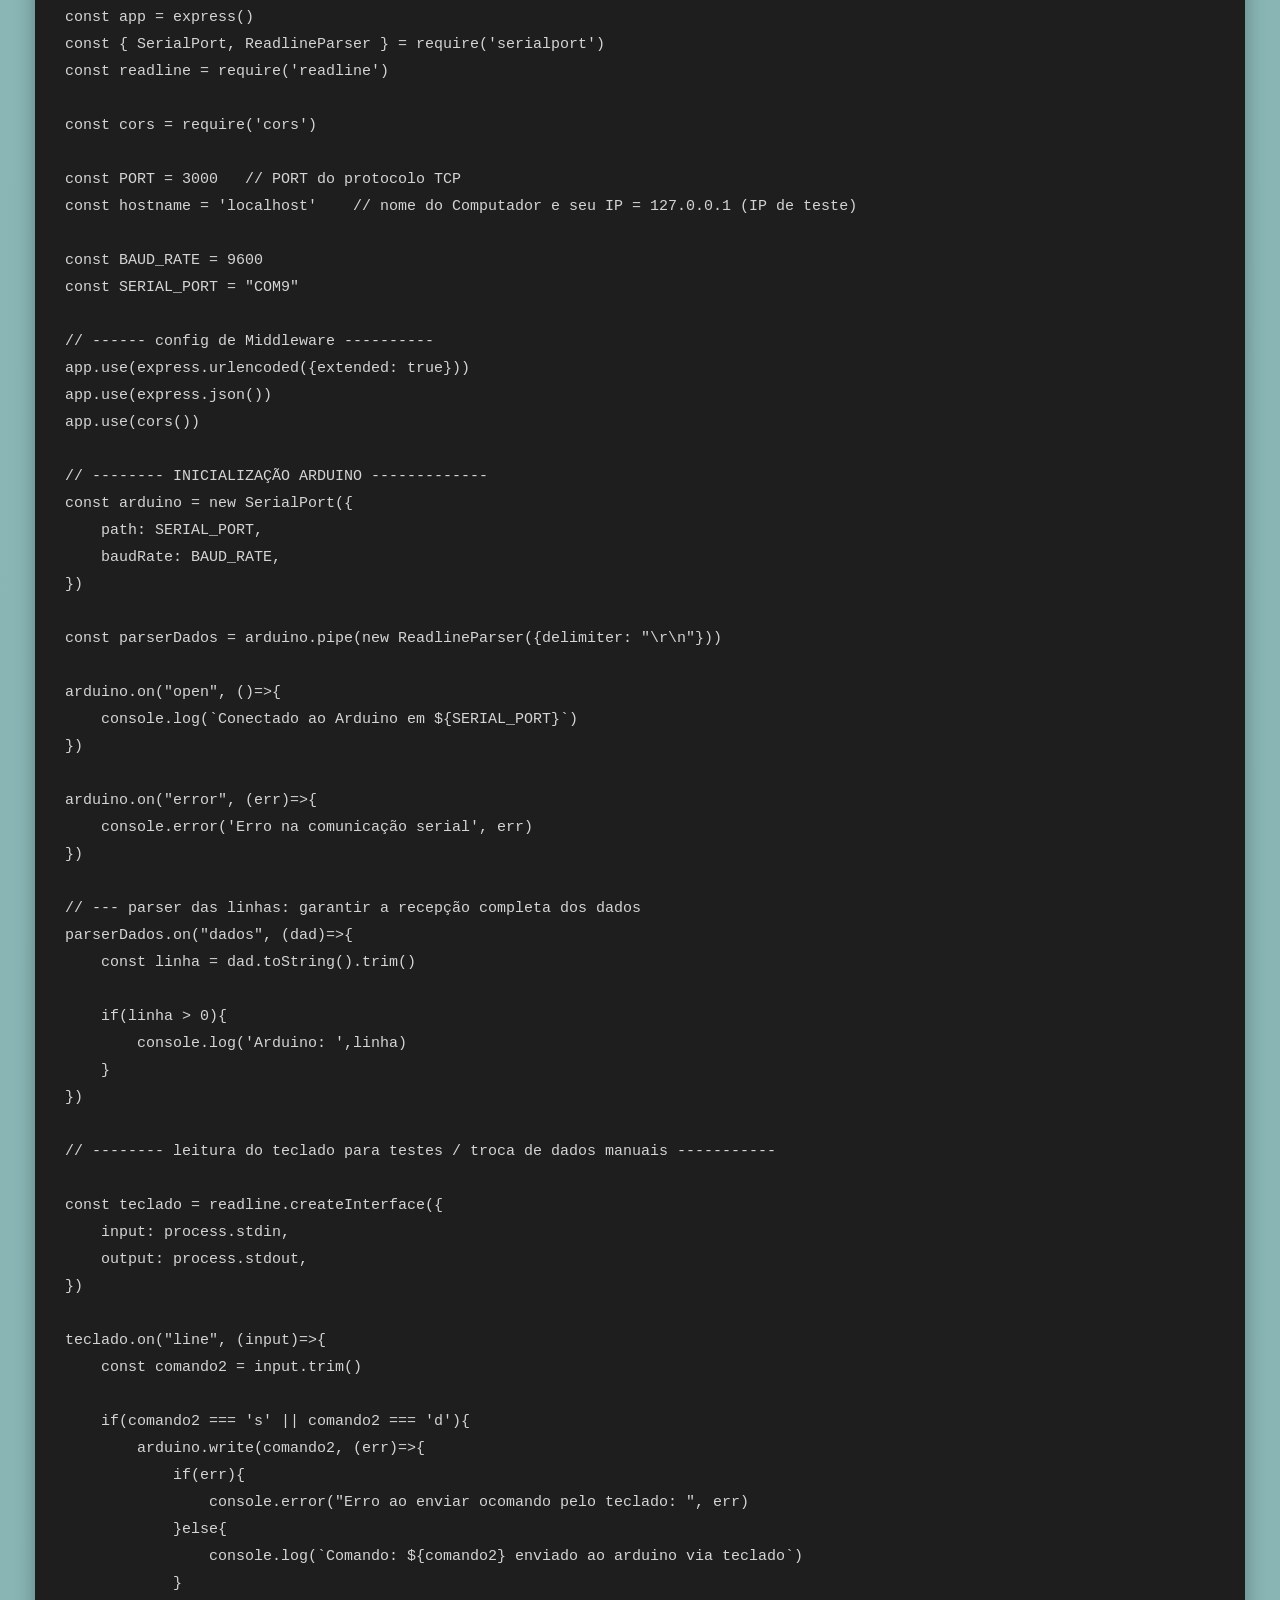
==== commit b0c9e638: "MORAL 23" ====
--- a/funda_eletro.html
+++ b/funda_eletro.html
@@ -25,7 +25,7 @@
     <div class="hero"><br>
 
         <br>
-        <h1 class="title">componentes</h1>
+        <h1 class="title">componentes eletrônico1></h1>
     </div>
 
     <div class="content-section">
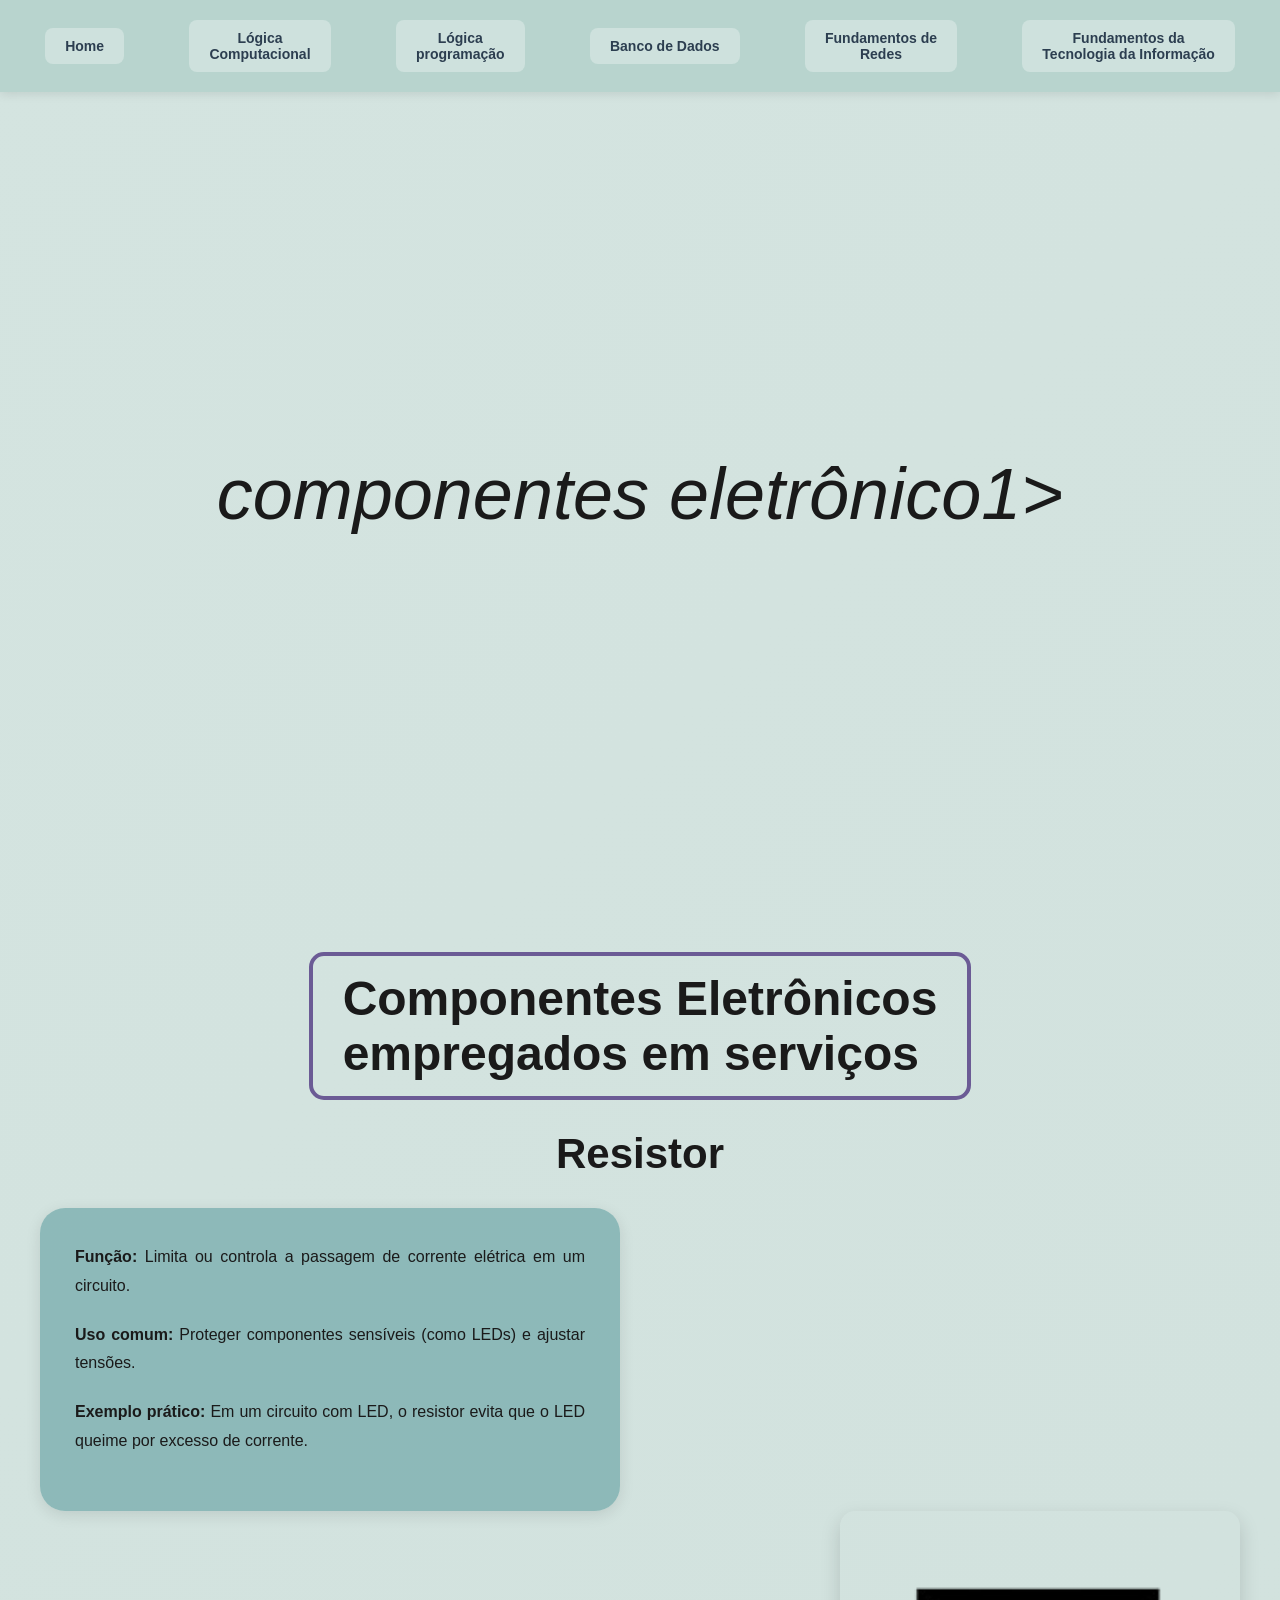
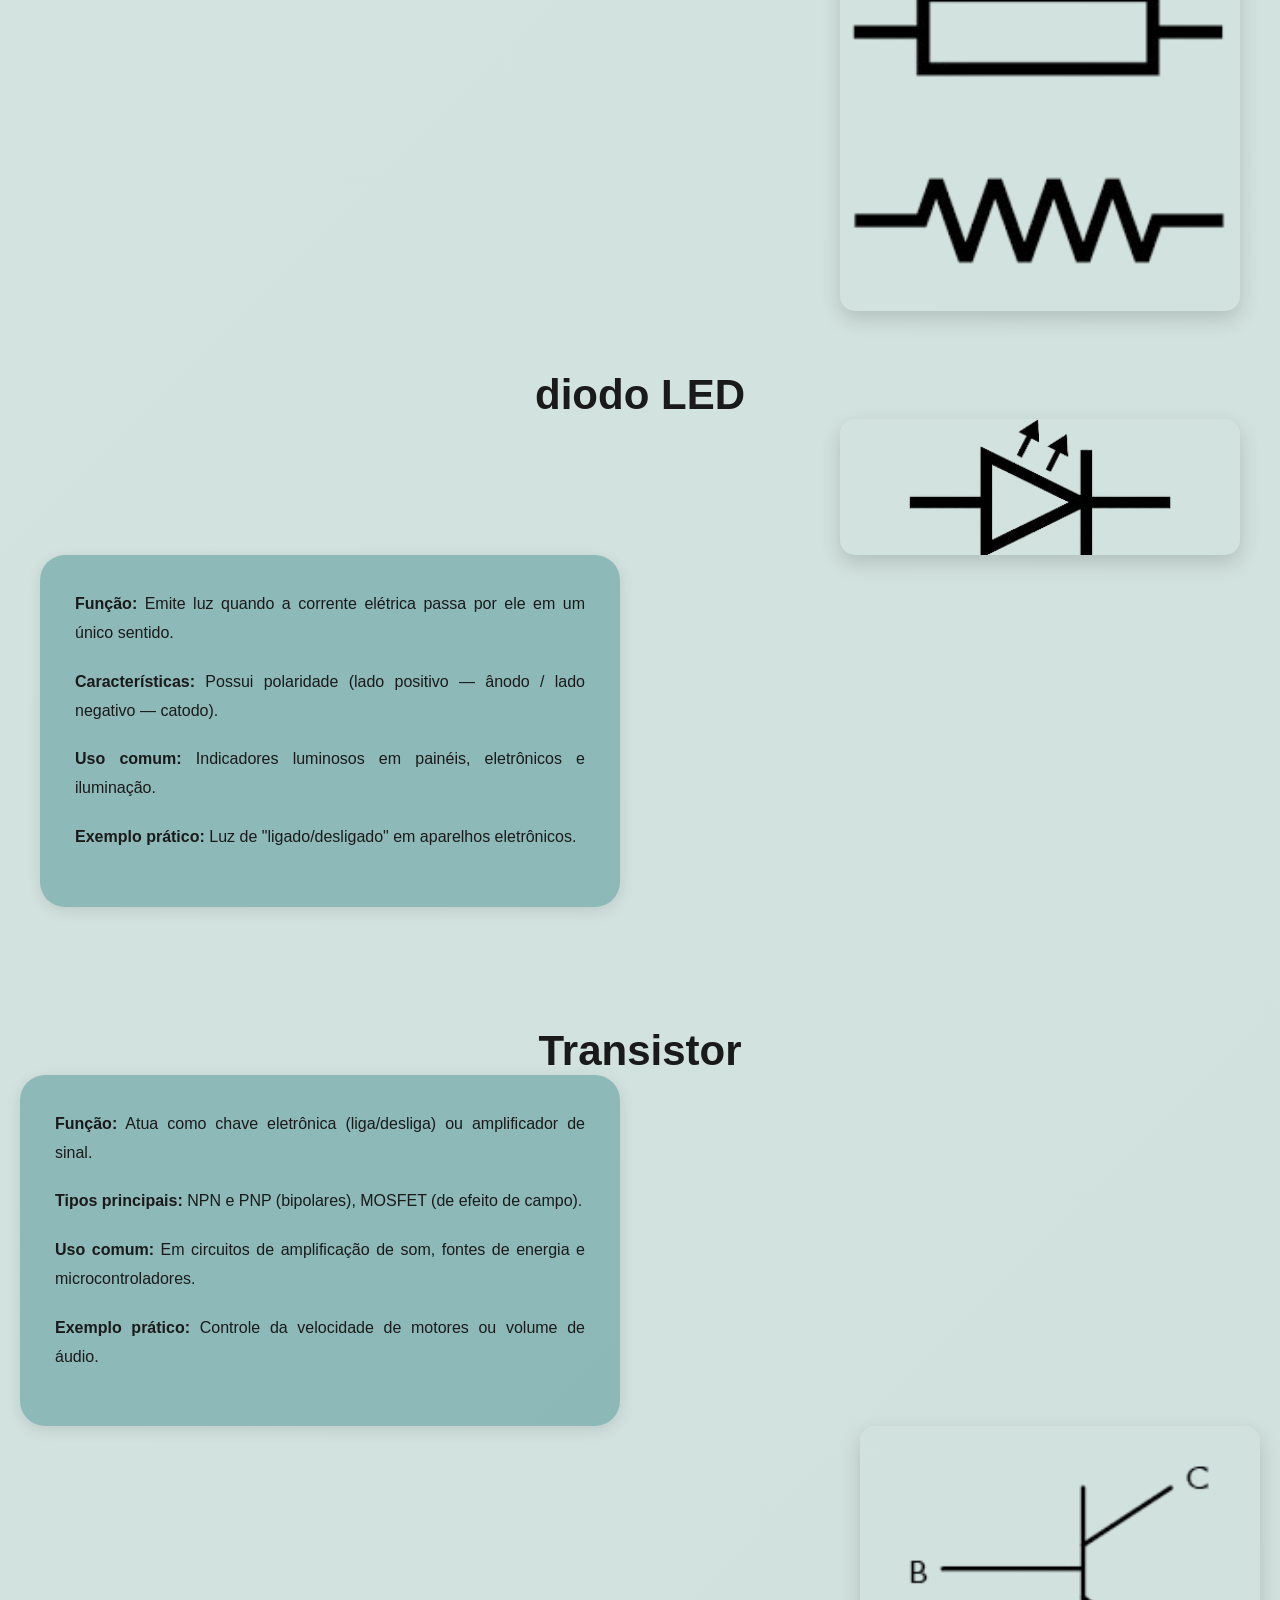
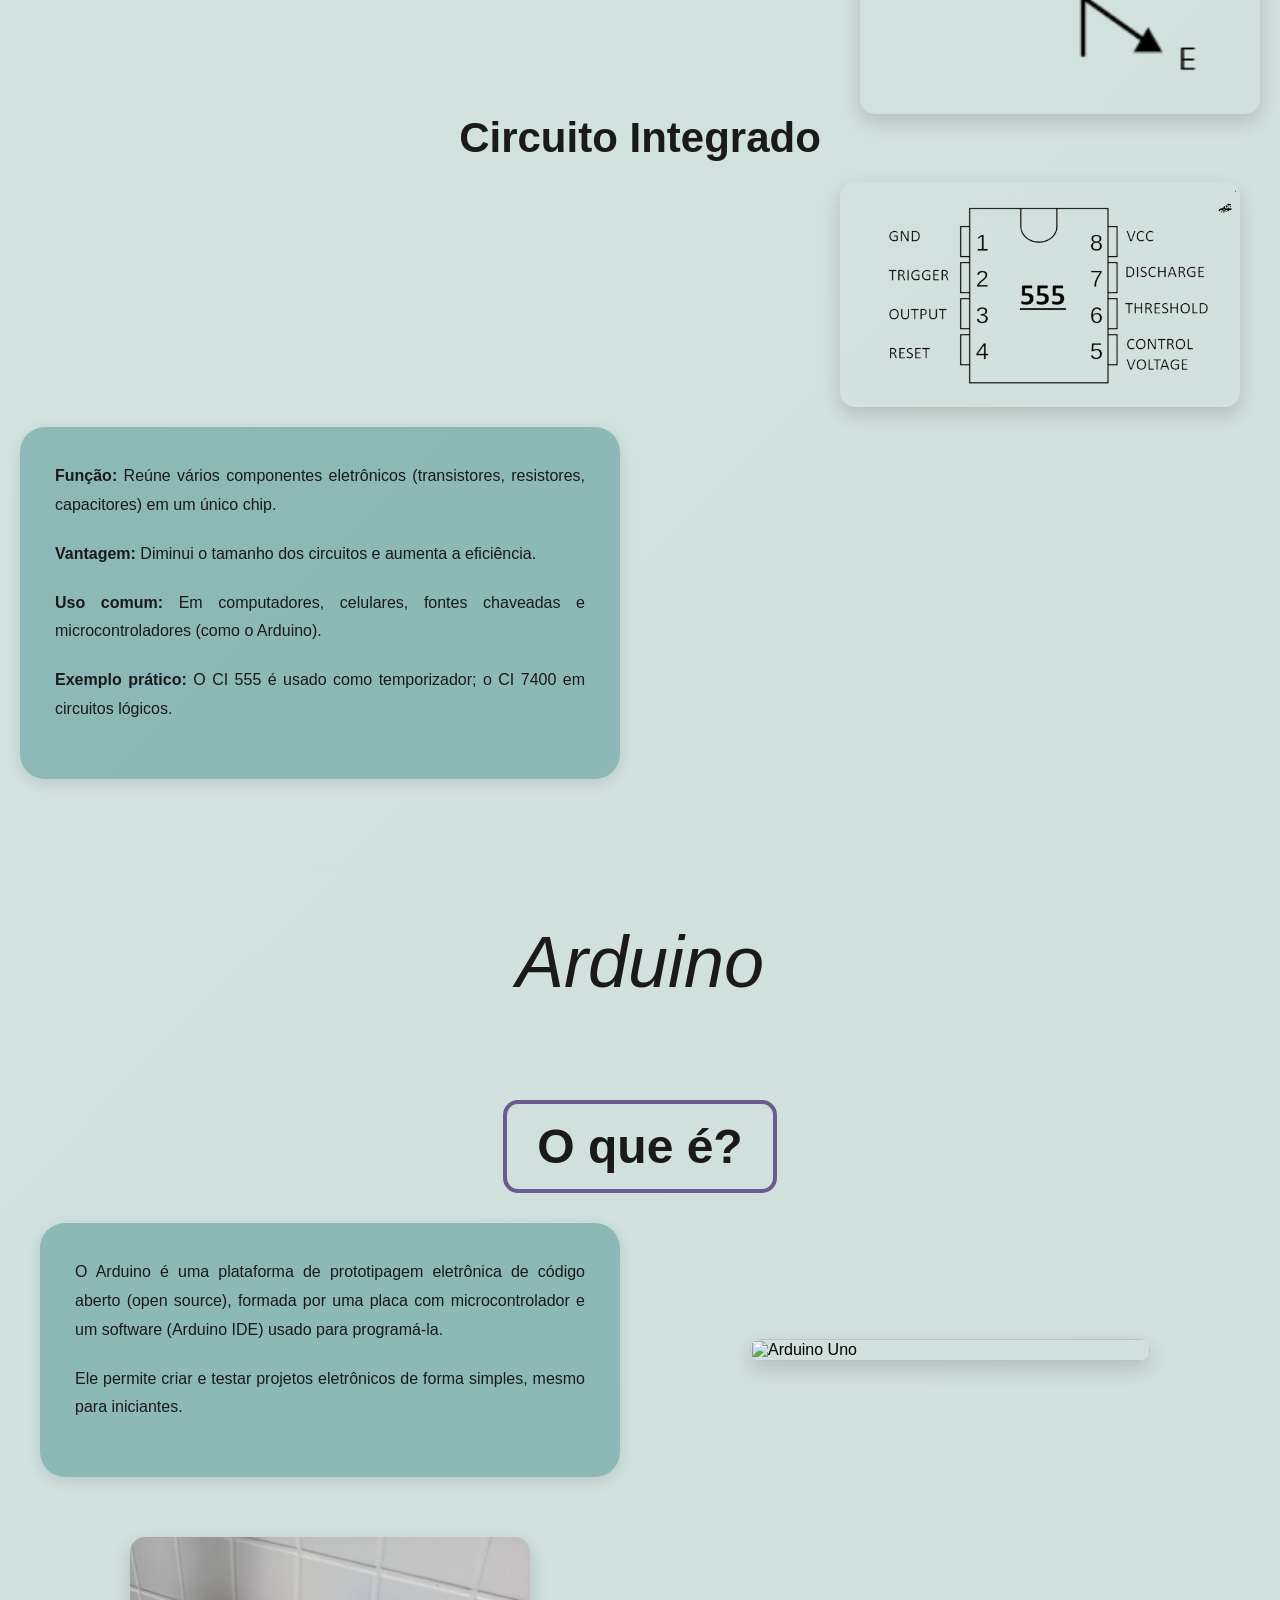
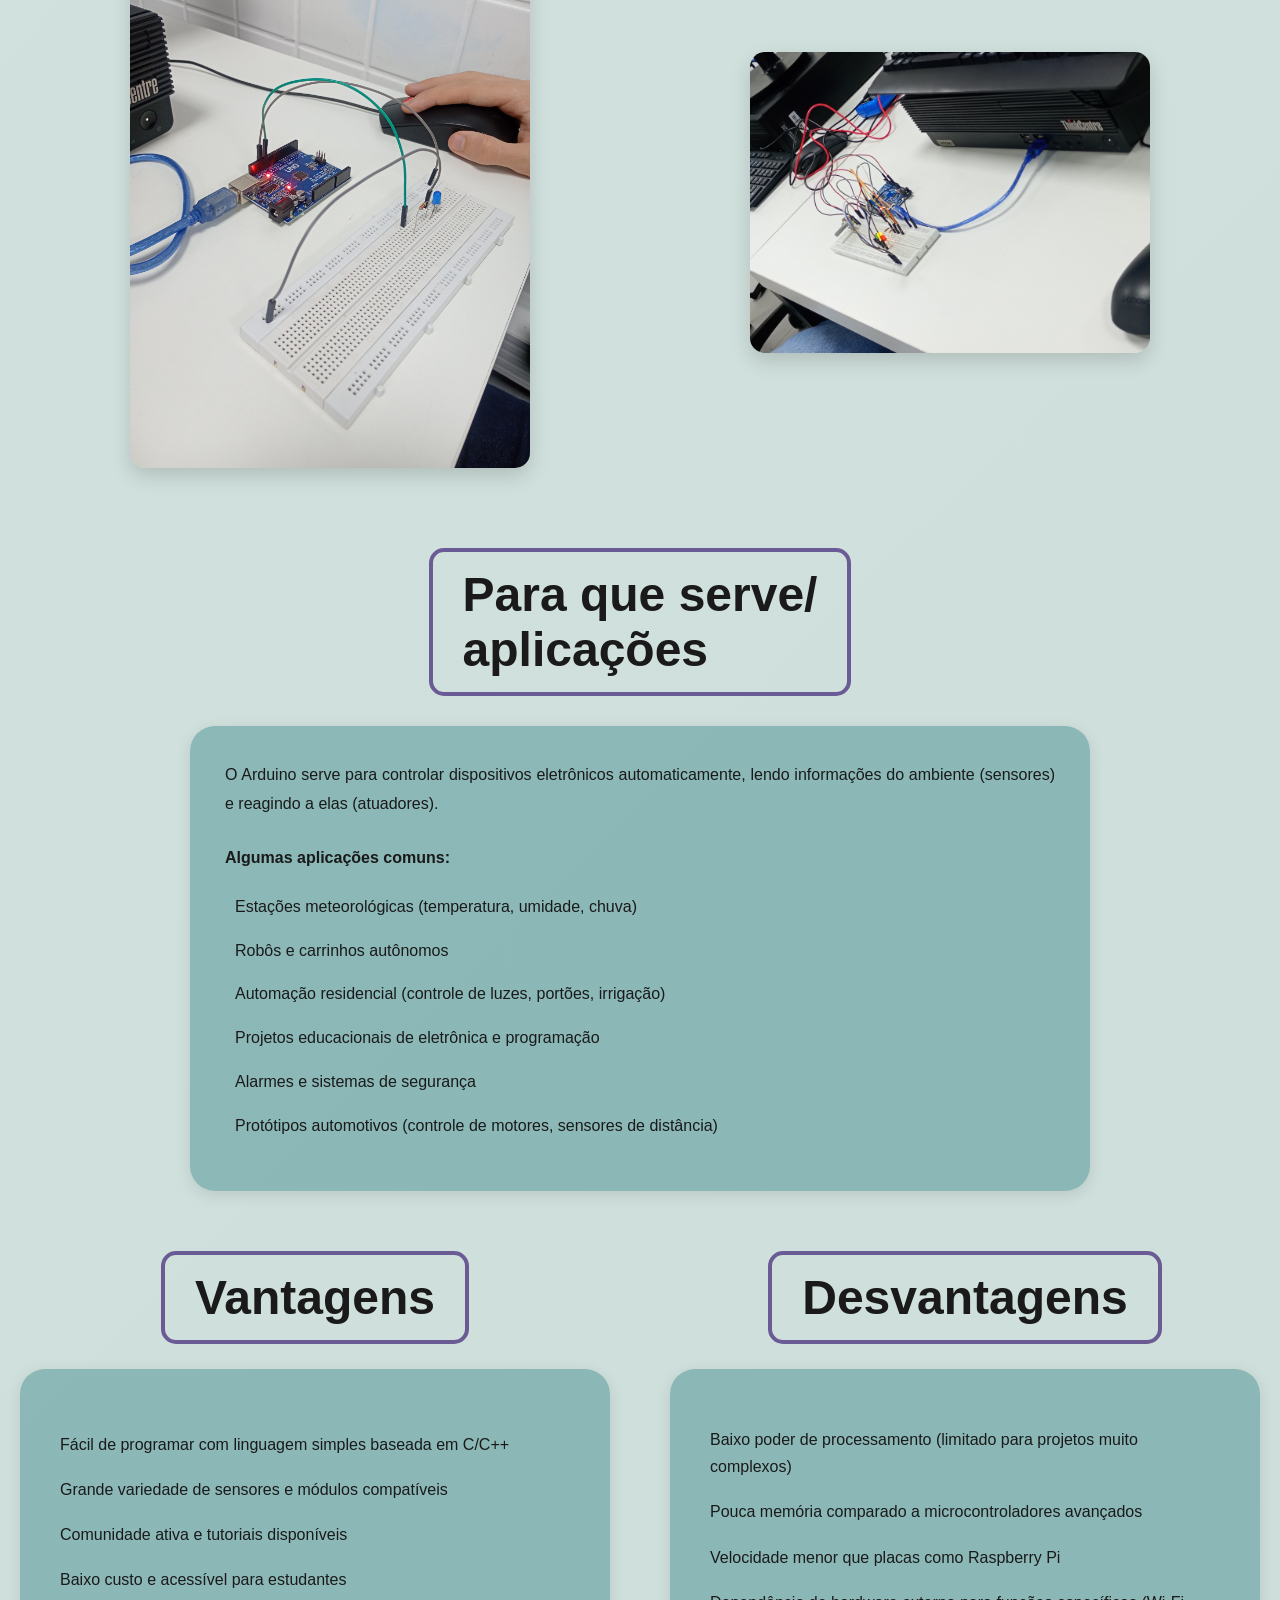
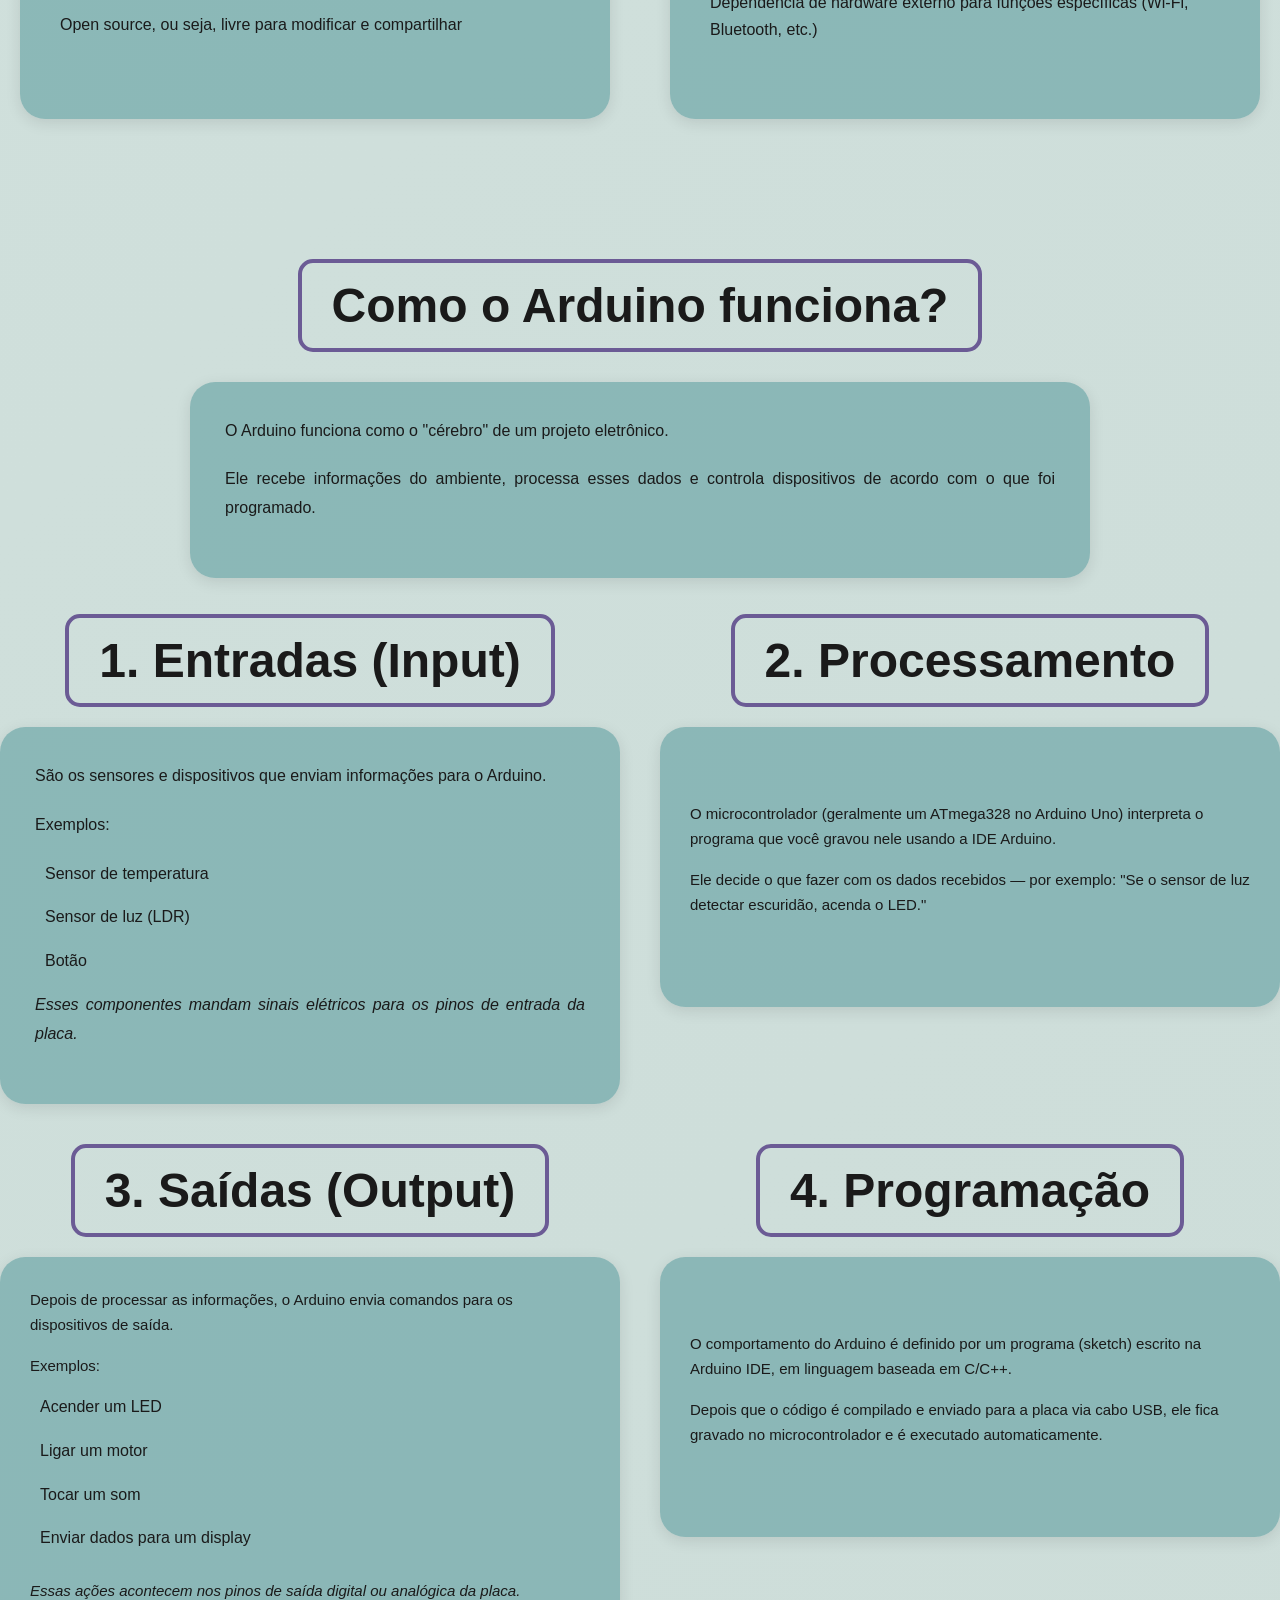
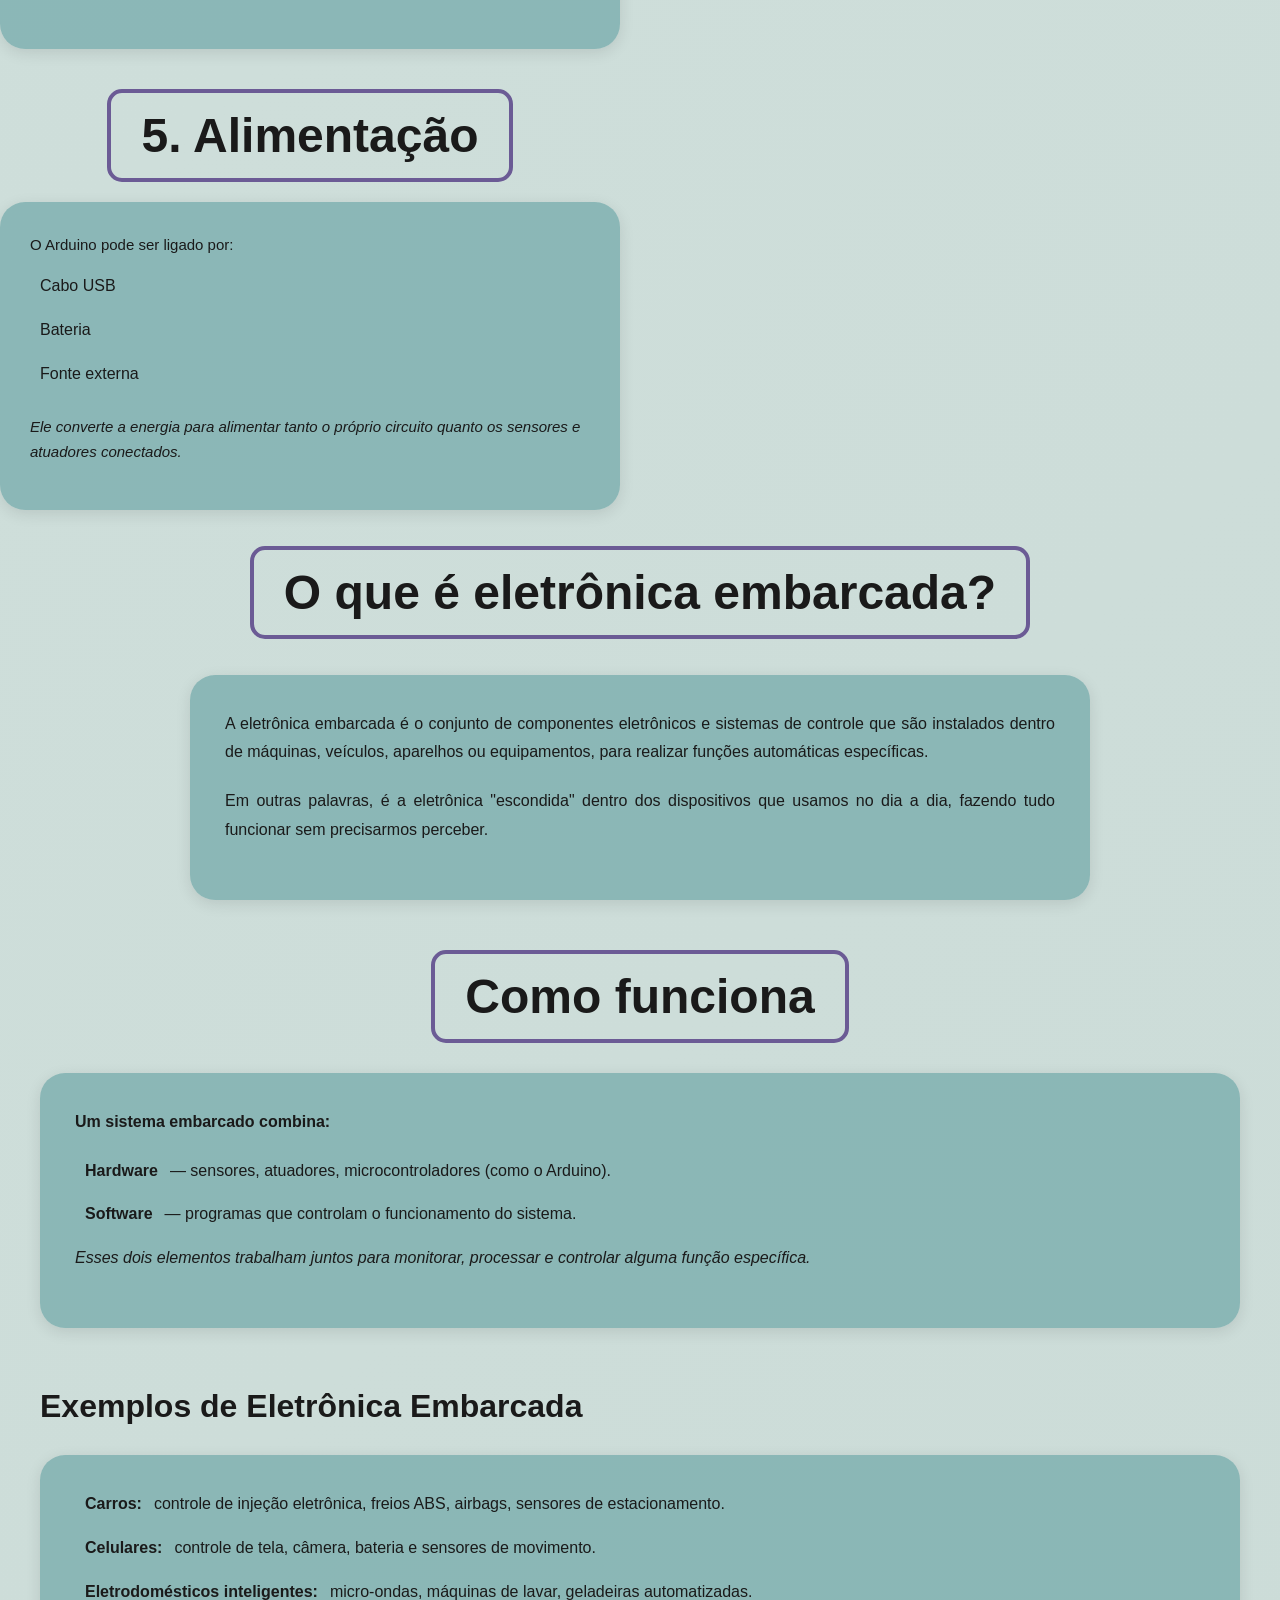
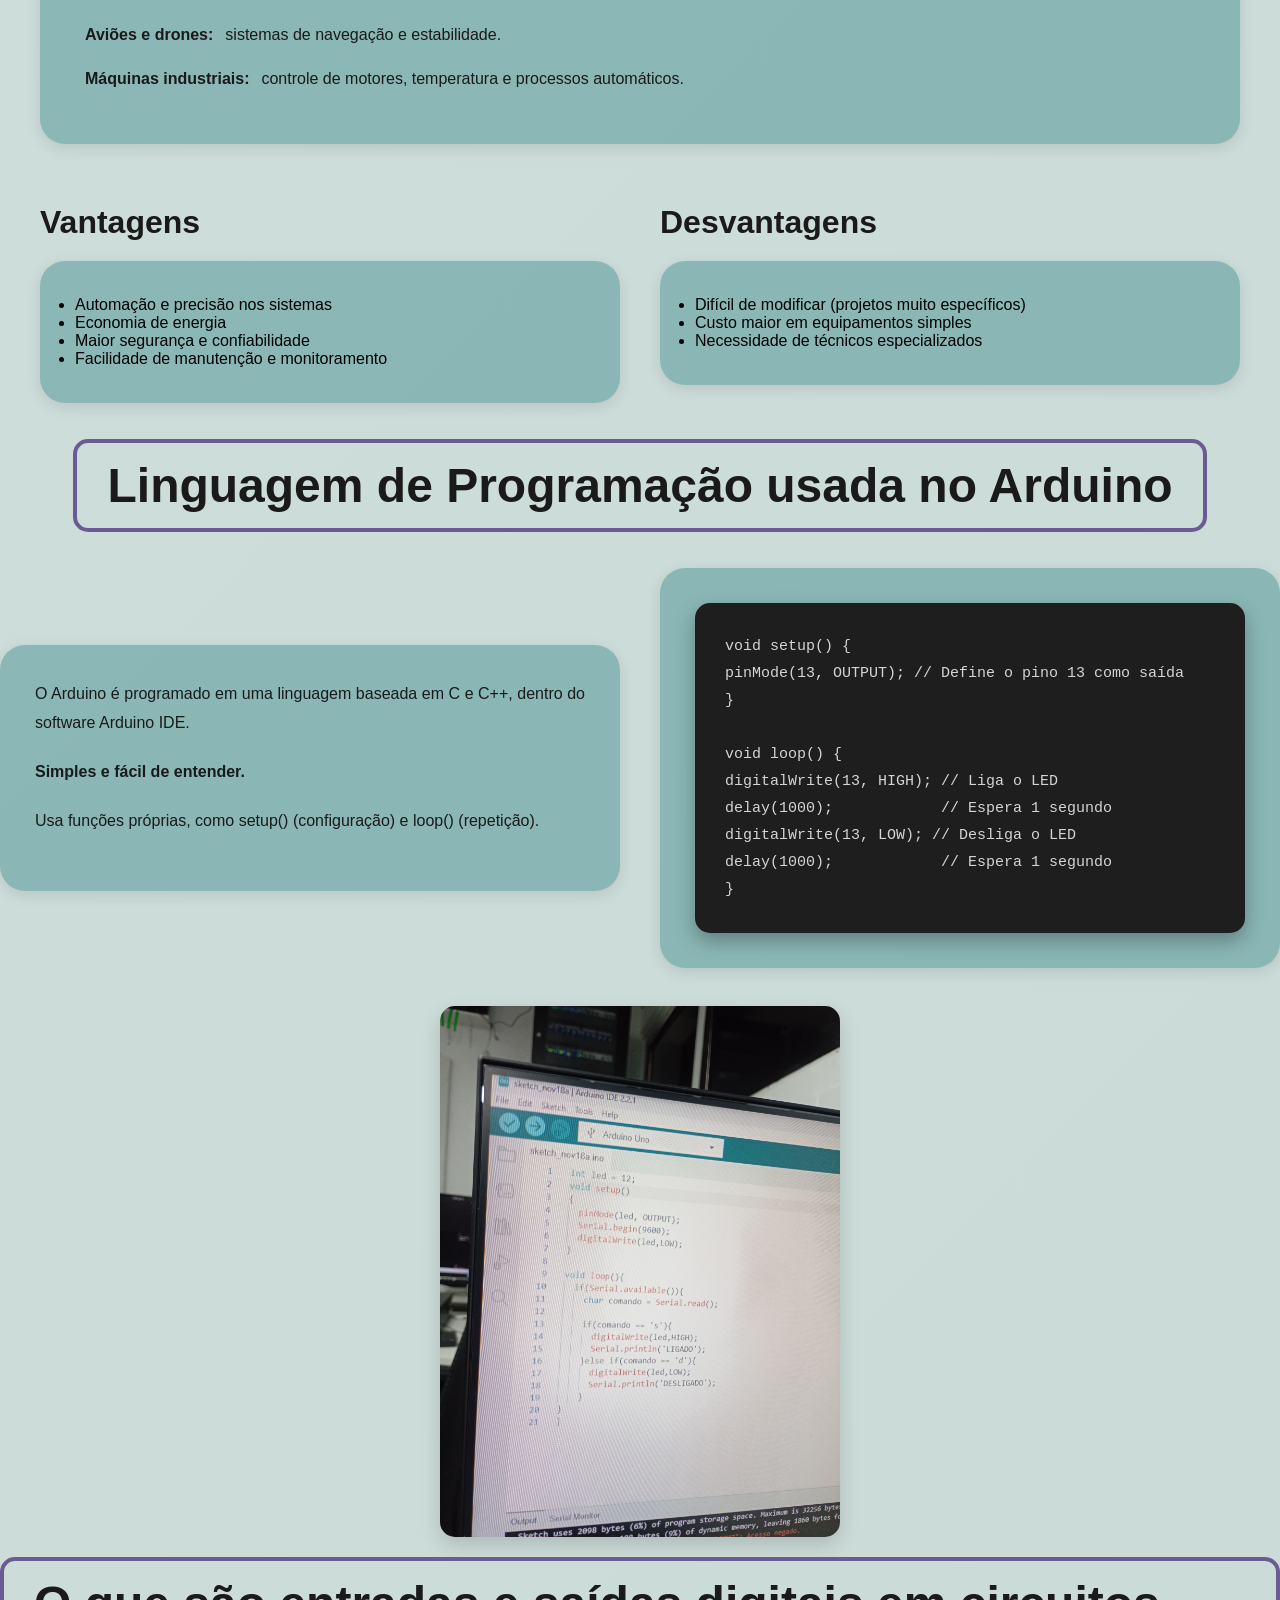
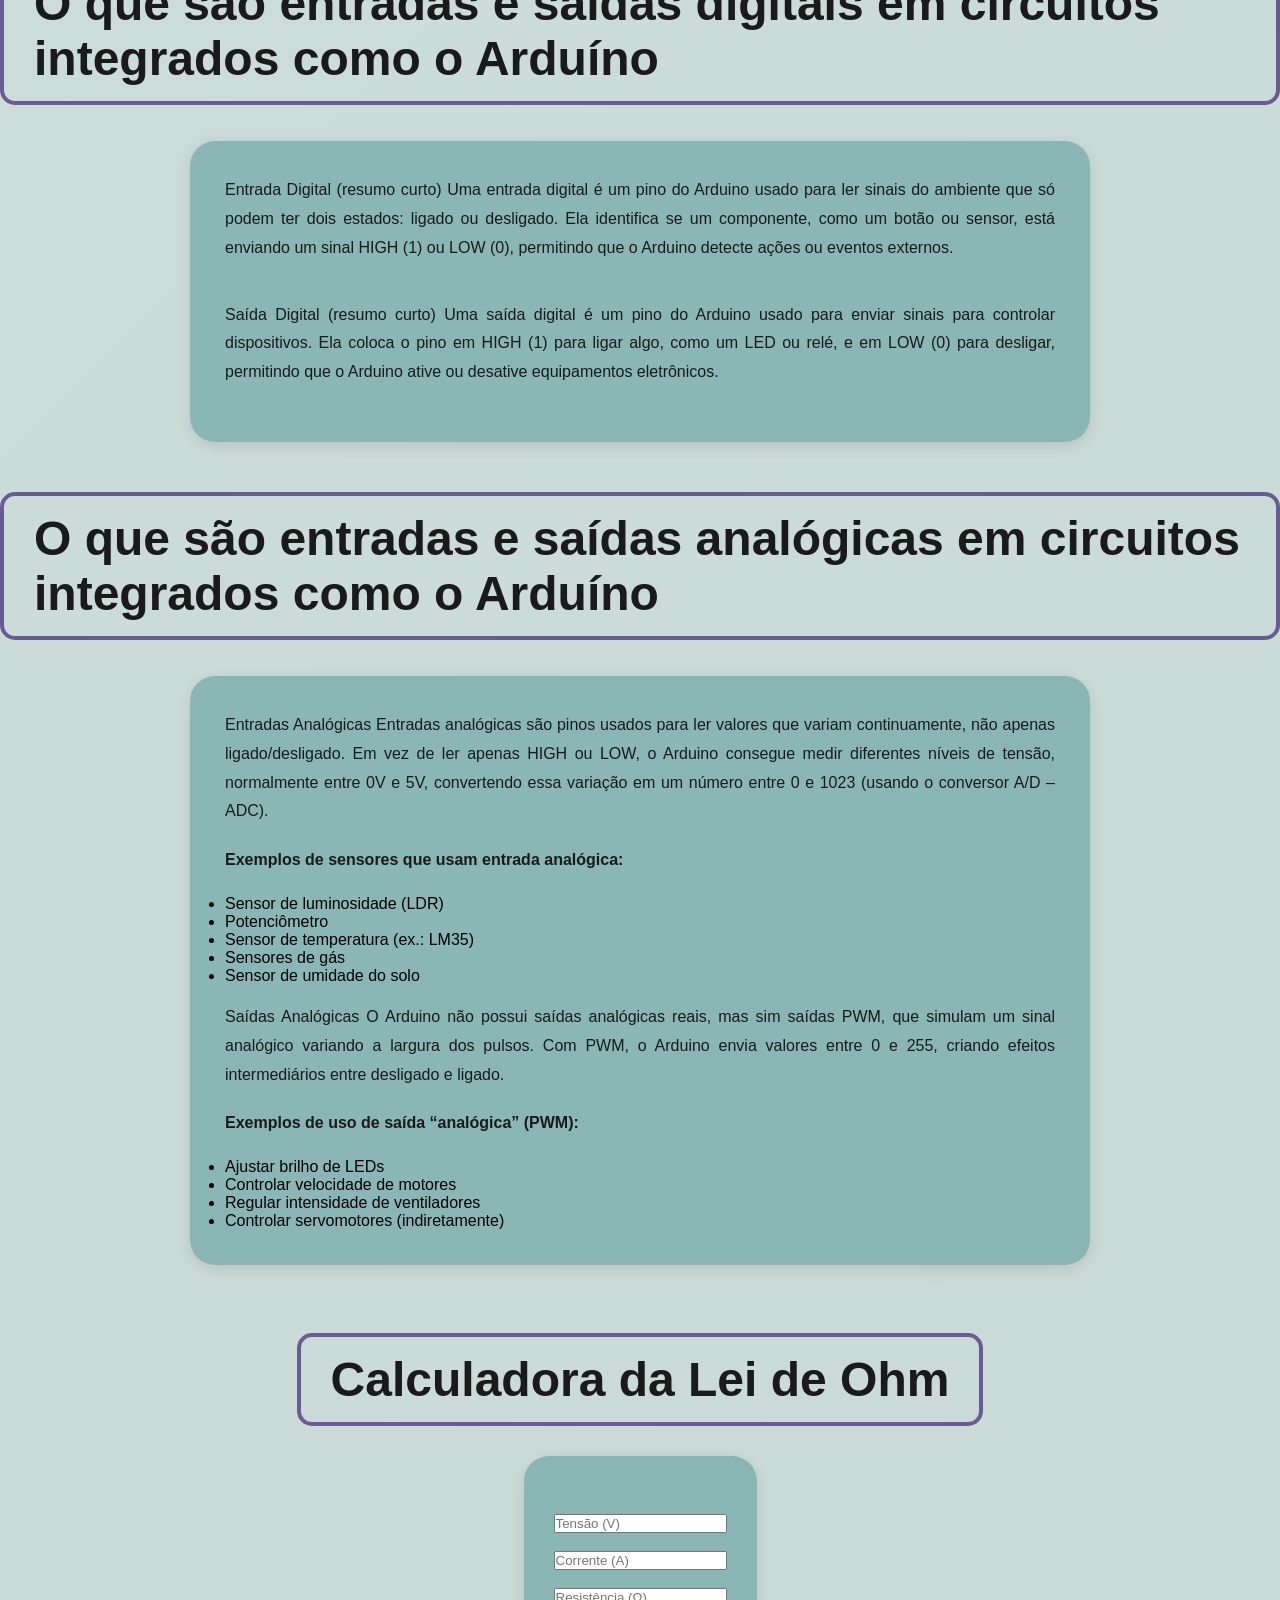
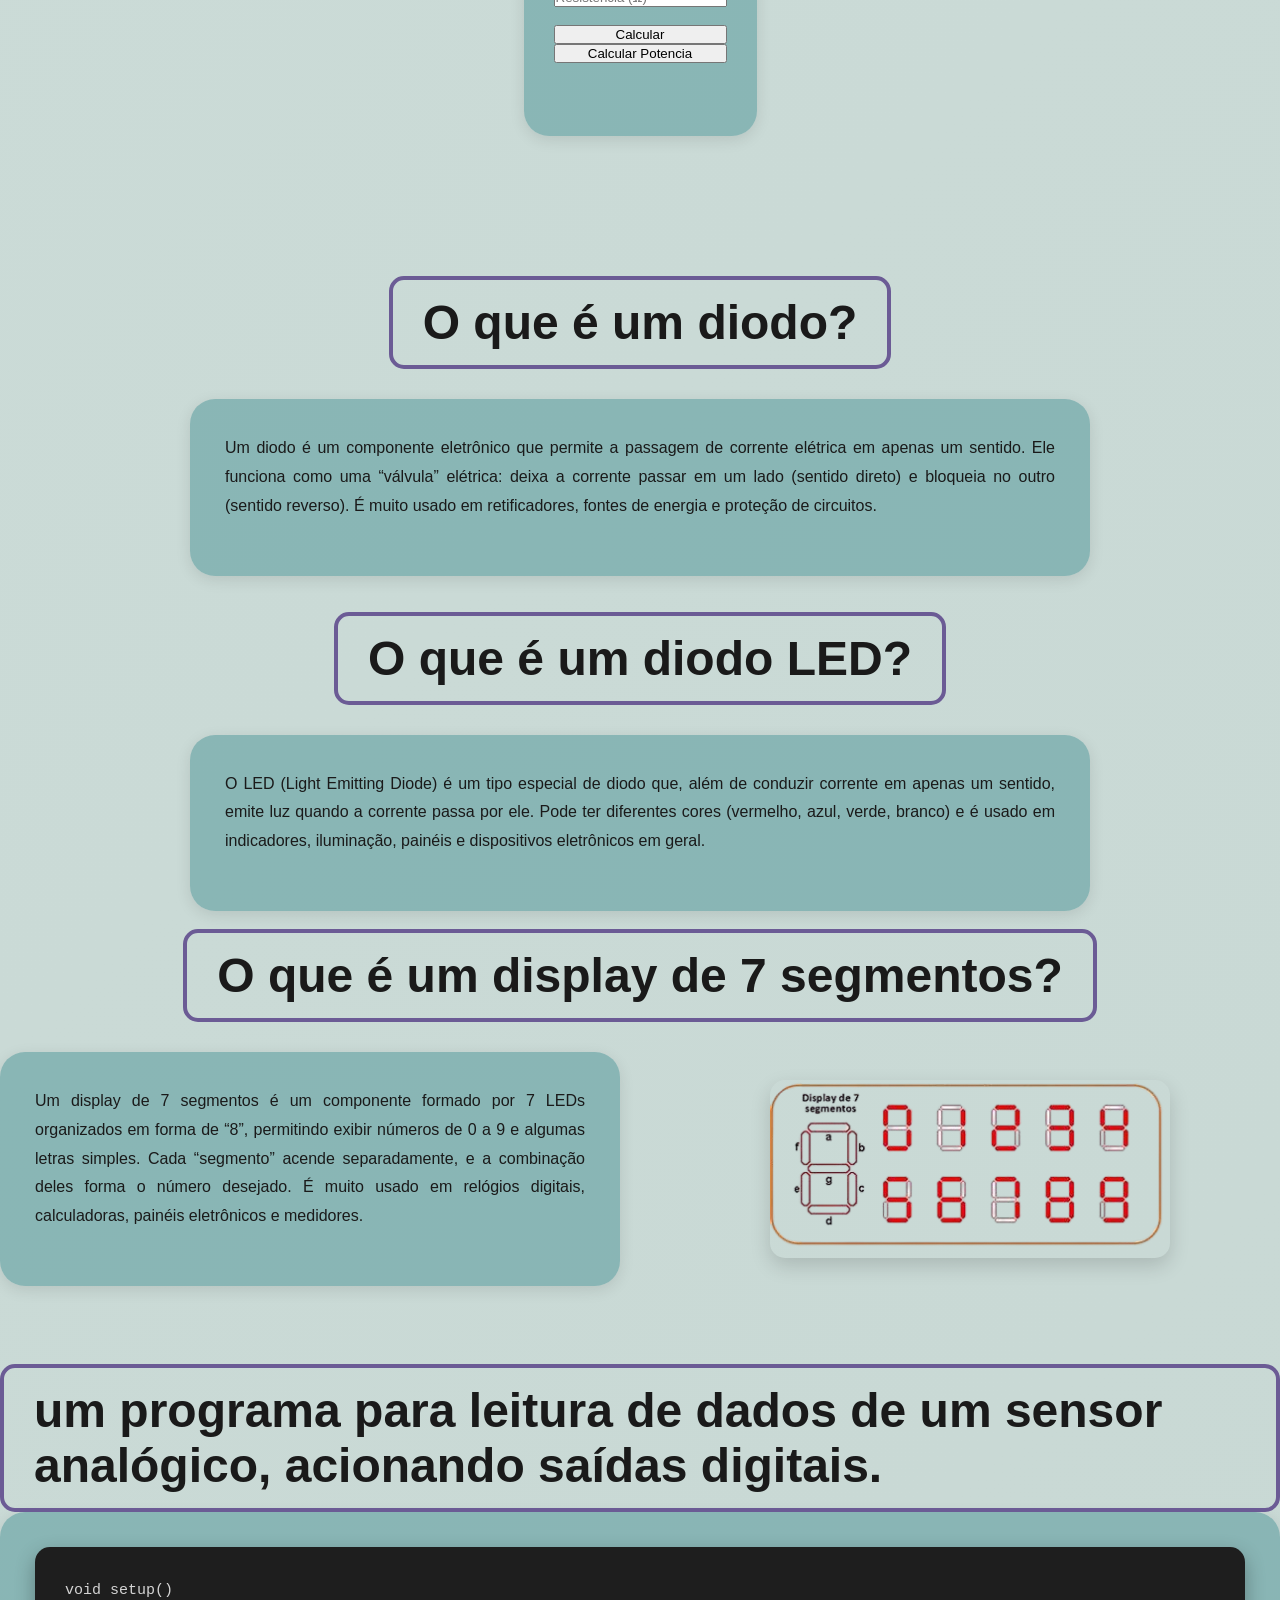
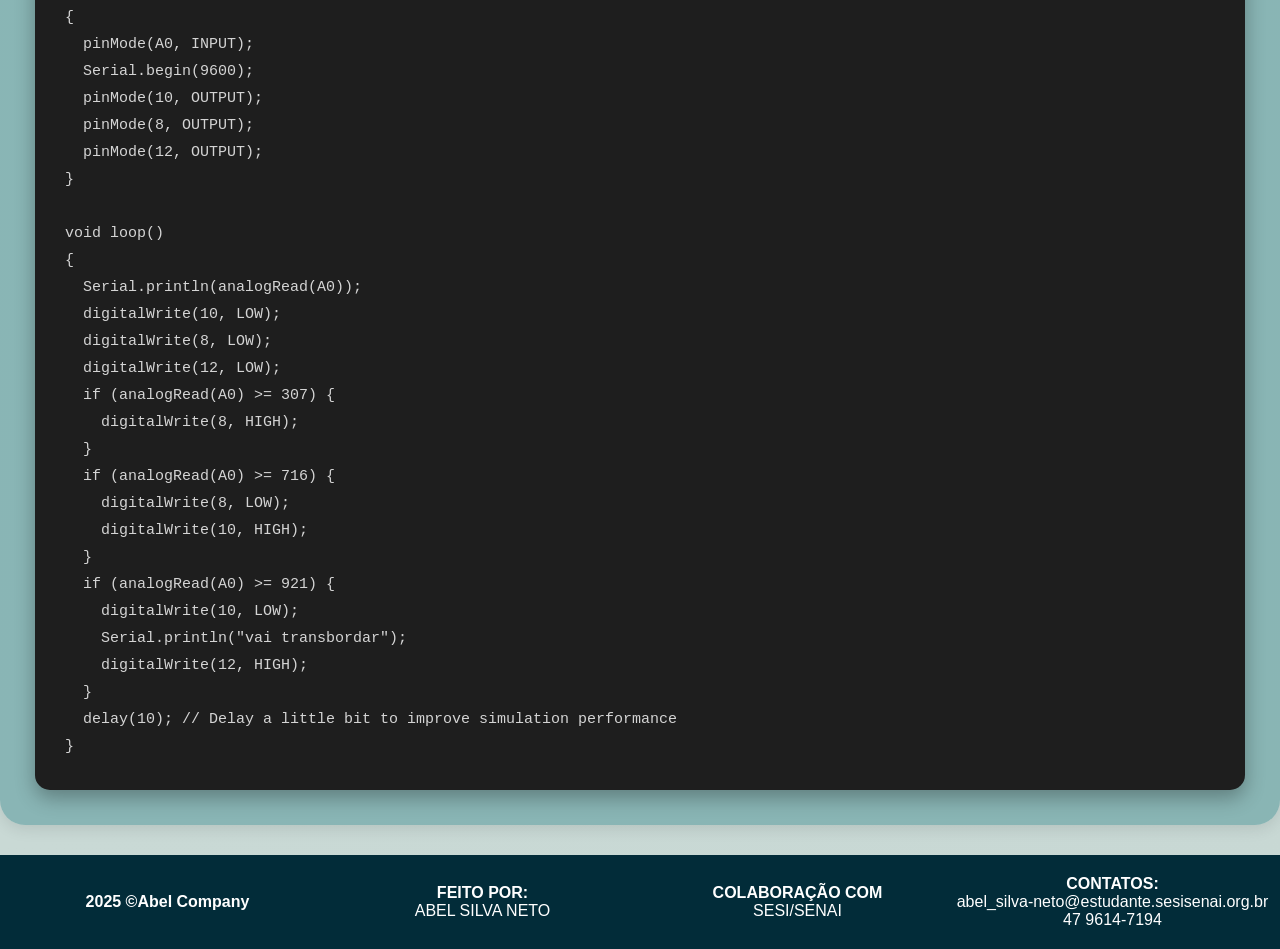
==== commit 616d3b3b: "MORAL 24" ====
--- a/funda_eletro.html
+++ b/funda_eletro.html
@@ -504,7 +504,42 @@
 
 <div class="arduino-info-box">
         <div class="code-example-container">
-            <pre class="code-block"><code>const express = require('express')
+            <pre class="code-block"><code>void setup()
+{
+  pinMode(A0, INPUT);
+  Serial.begin(9600);
+  pinMode(10, OUTPUT);
+  pinMode(8, OUTPUT);
+  pinMode(12, OUTPUT);
+}
+
+void loop()
+{
+  Serial.println(analogRead(A0));
+  digitalWrite(10, LOW);
+  digitalWrite(8, LOW);
+  digitalWrite(12, LOW);
+  if (analogRead(A0) >= 307) {
+    digitalWrite(8, HIGH);
+  }
+  if (analogRead(A0) >= 716) {
+    digitalWrite(8, LOW);
+    digitalWrite(10, HIGH);
+  }
+  if (analogRead(A0) >= 921) {
+    digitalWrite(10, LOW);
+    Serial.println("vai transbordar");
+    digitalWrite(12, HIGH);
+  }
+  delay(10); // Delay a little bit to improve simulation performance
+}</code></pre>
+        </div>
+    </div>
+</div>
+
+<!--  -->
+
+<!-- const express = require('express')
 const app = express()
 const { SerialPort, ReadlineParser } = require('serialport')
 const readline = require('readline')
@@ -599,10 +634,8 @@
     console.log(`Servidor rodando em ${hostname}:${PORT}`)
     console.log("Digite 's' para ligar e 'd' para desligar")
     console.log('-------------------------------------------')
-})</code></pre>
-        </div>
-    </div>
-</div>
+}) -->
+
         <footer>
             <div>
                 <p><strong>2025 ©Abel Company</strong></p>
@@ -618,7 +651,8 @@
             <div>
                 <p><strong>CONTATOS:</strong><br>
                     <a href="mailto:abel_silva-neto@estudante.esisenai.org.br">
-                        abel_silva-neto@estudante.sesisenai.org.br
+                        abel_silva-neto@estudante.sesisenai.org.br <br>
+                    47 9614-7194
                     </a>
                 </p>
             </div>
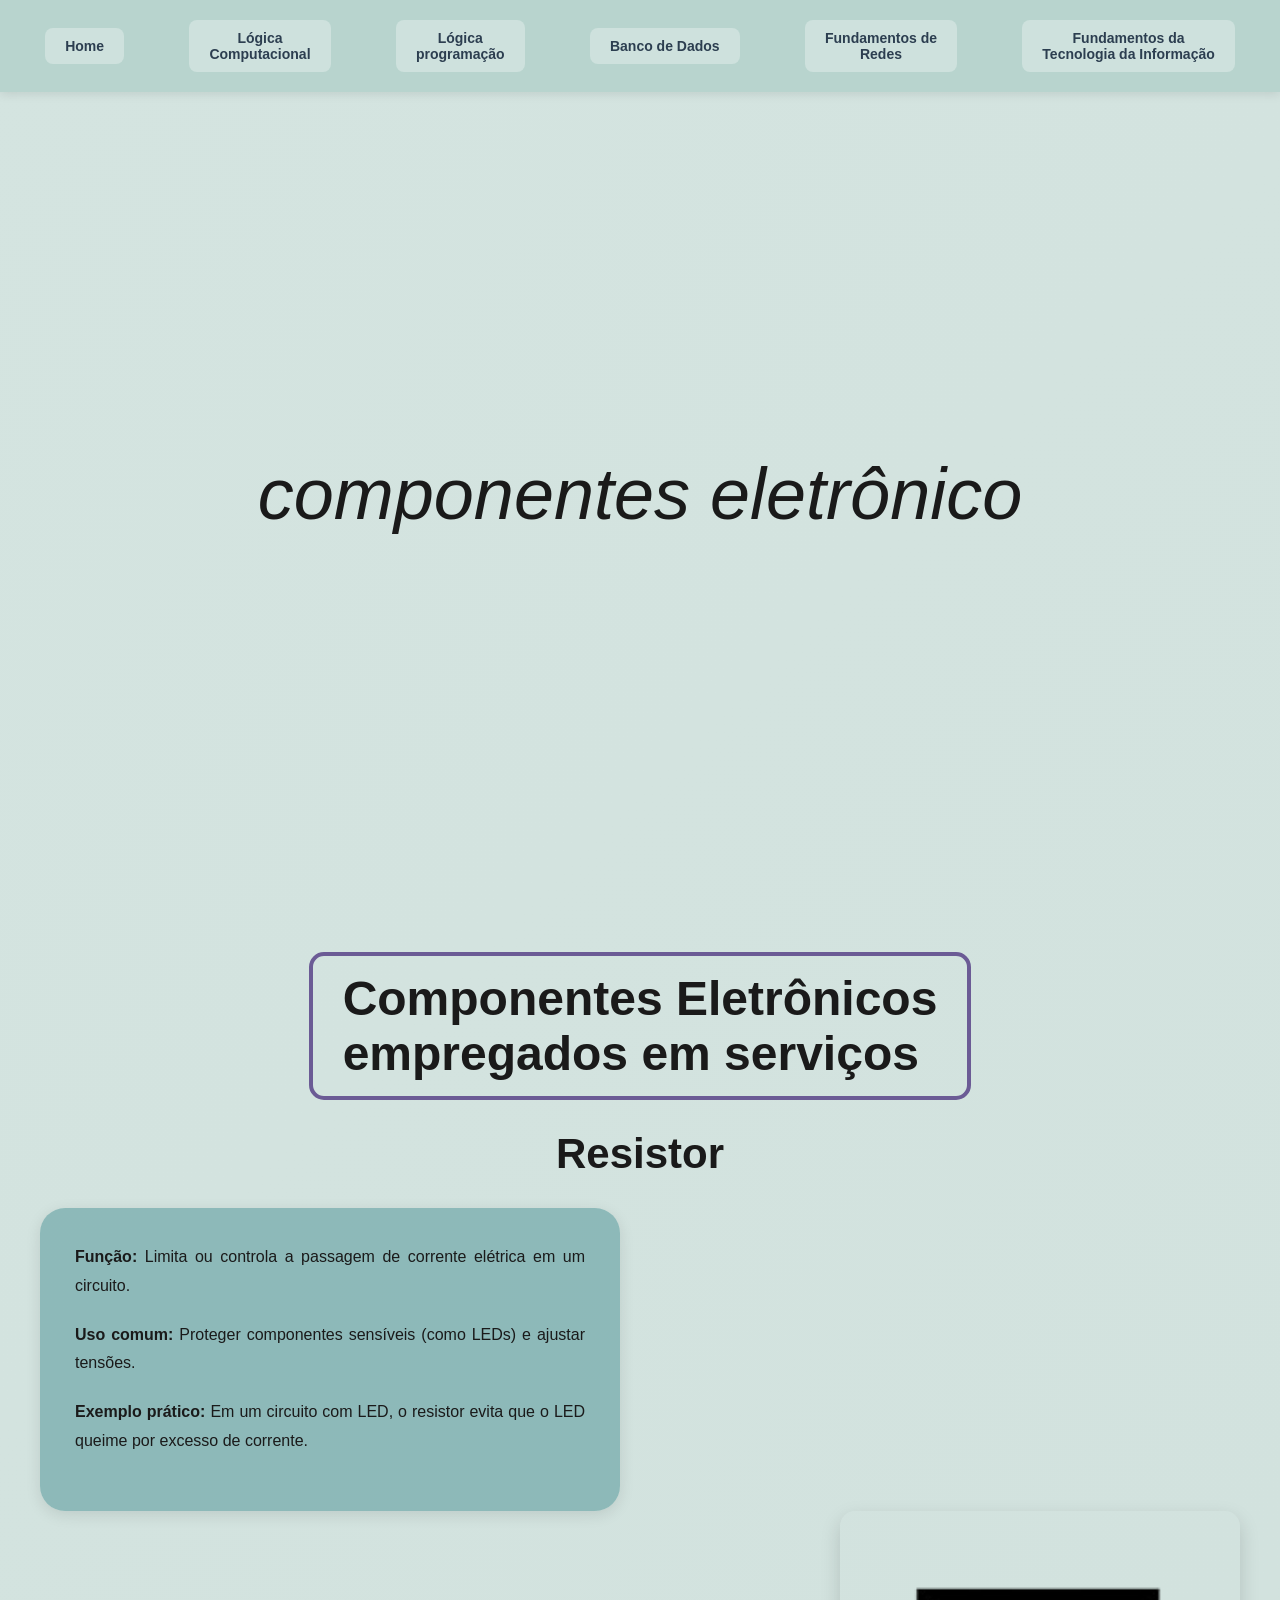
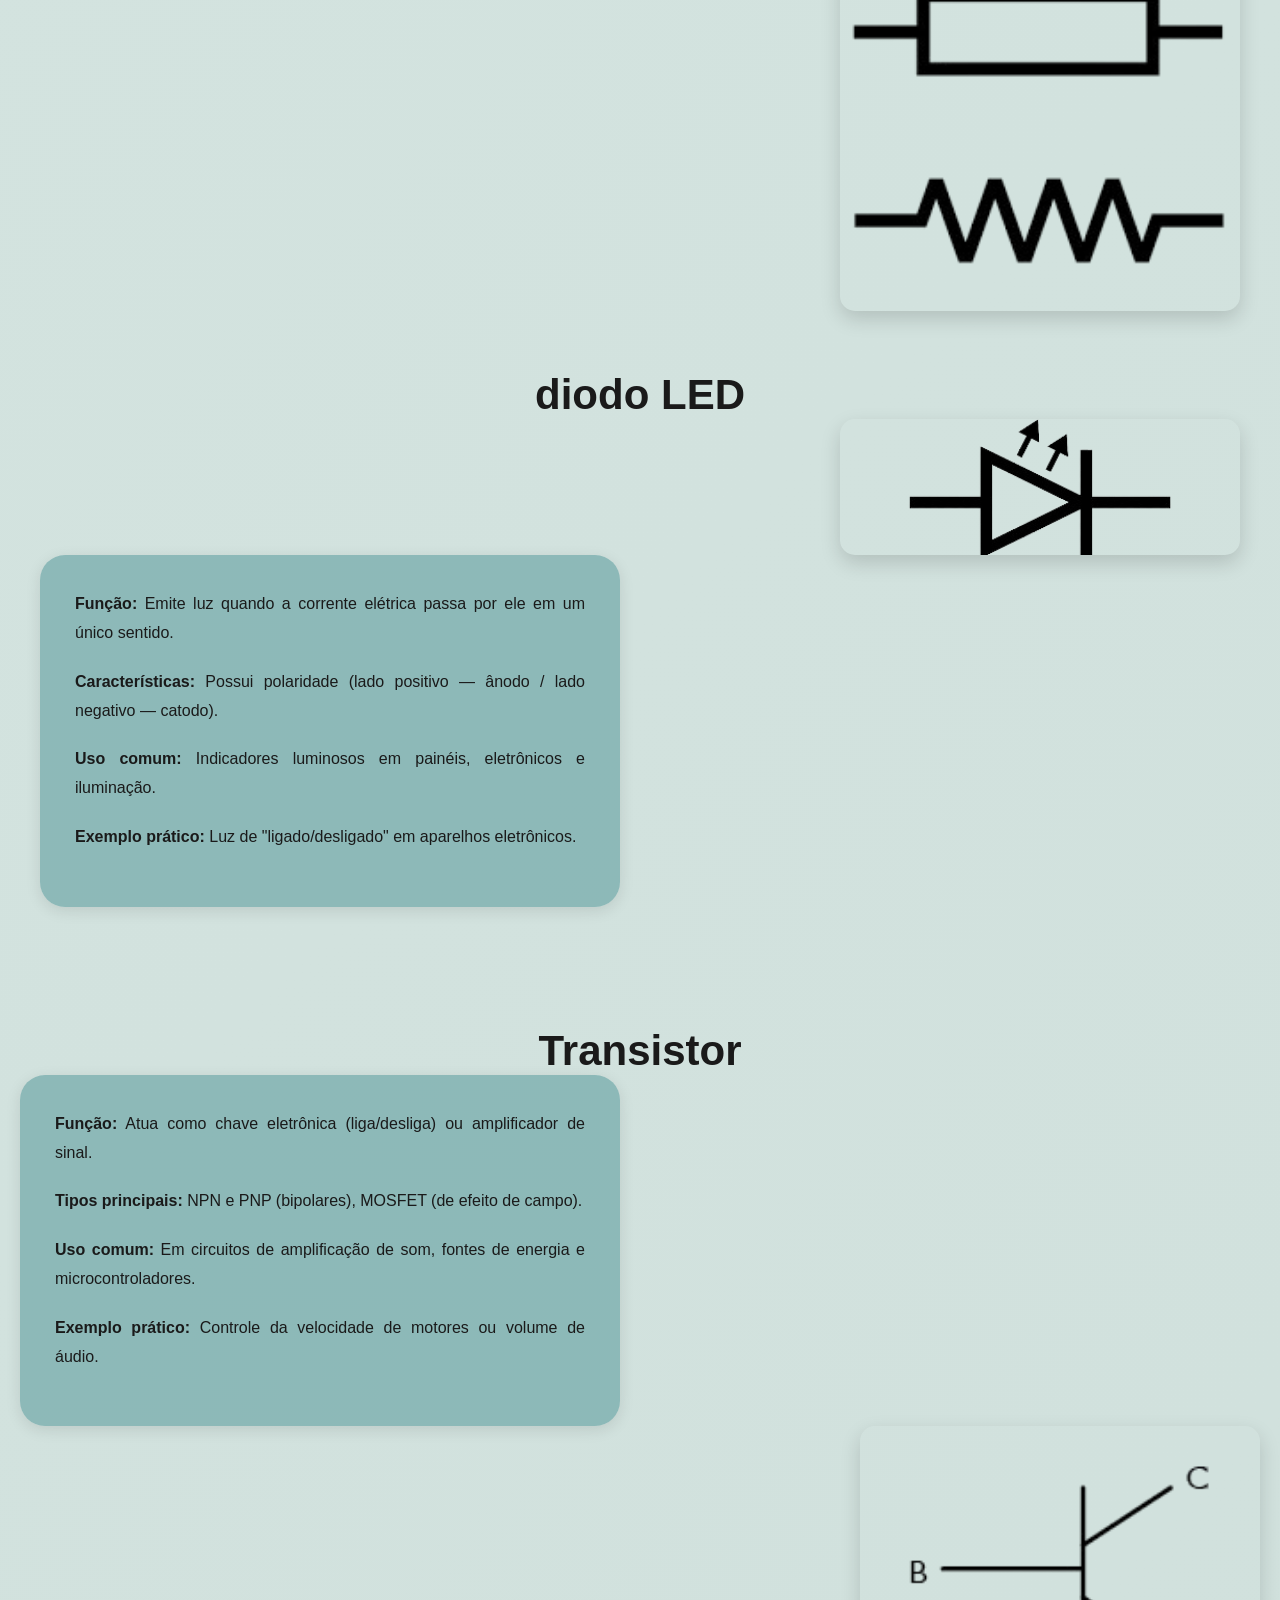
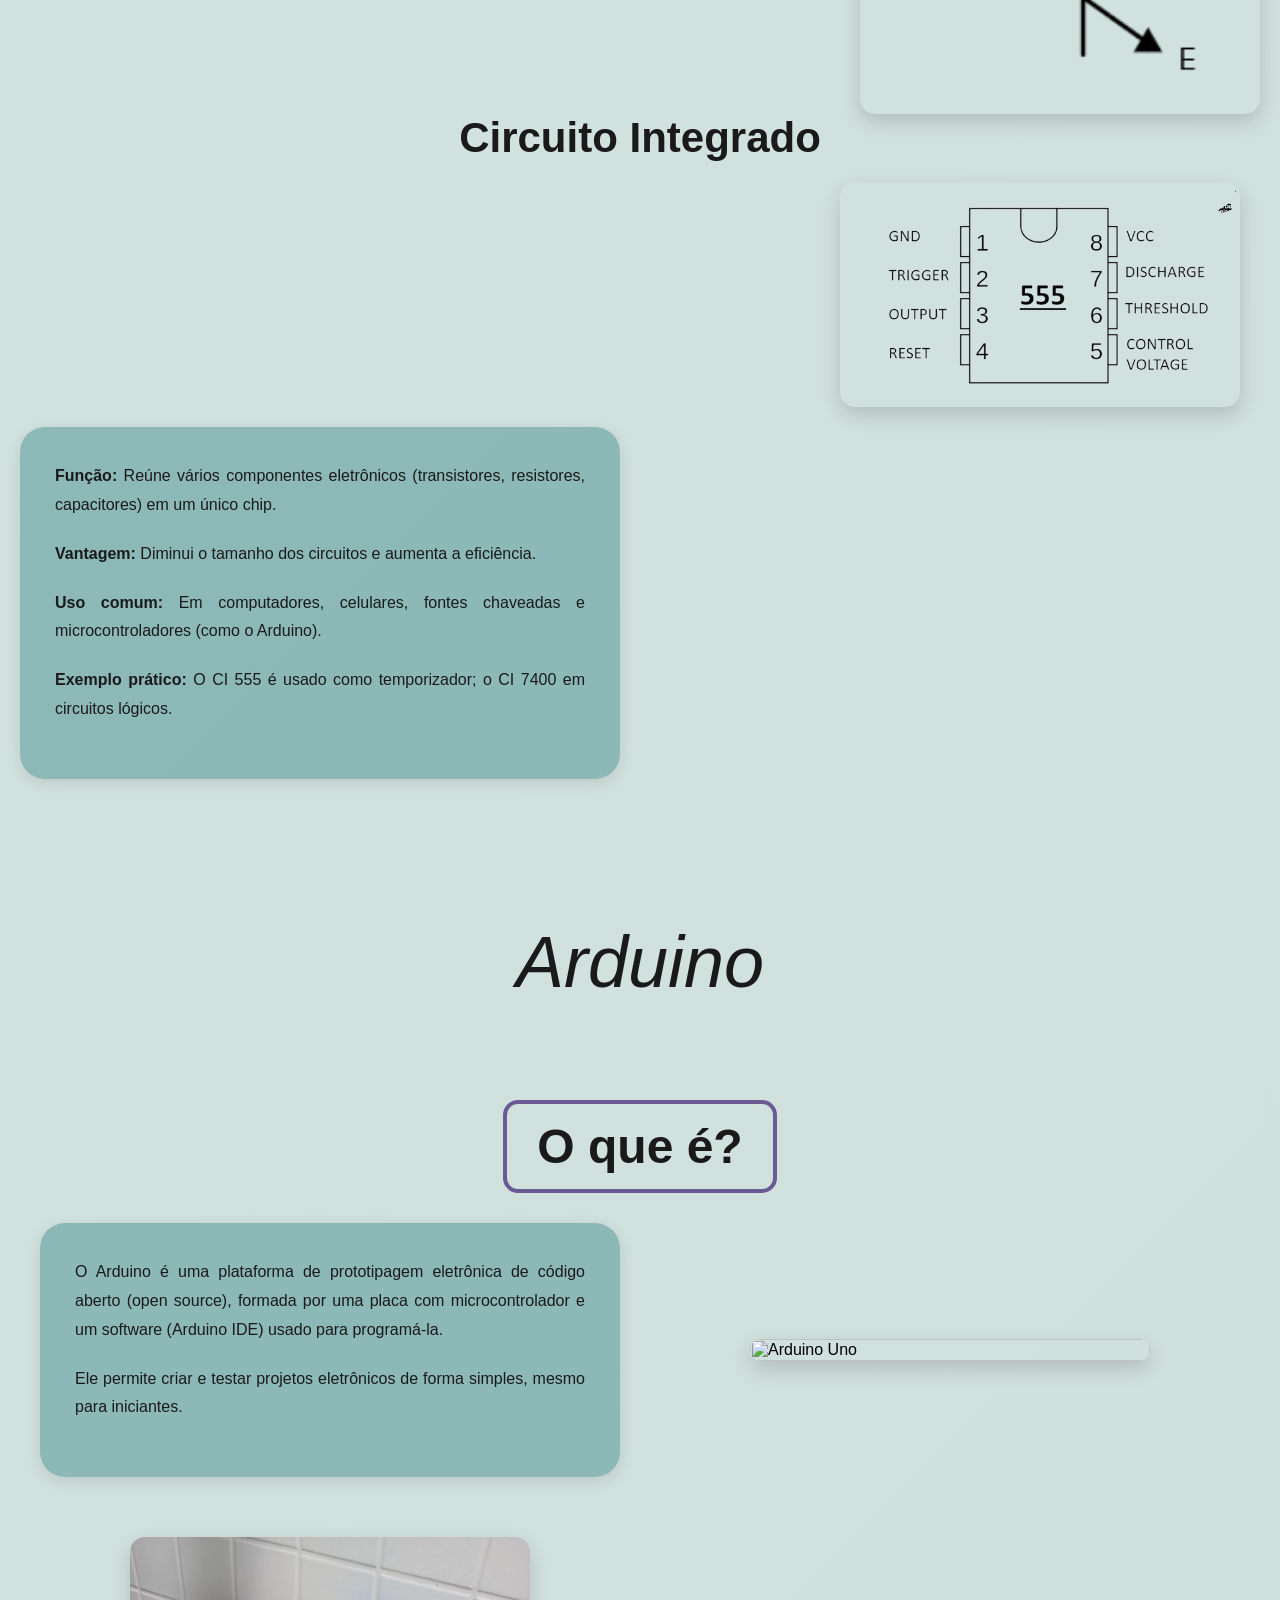
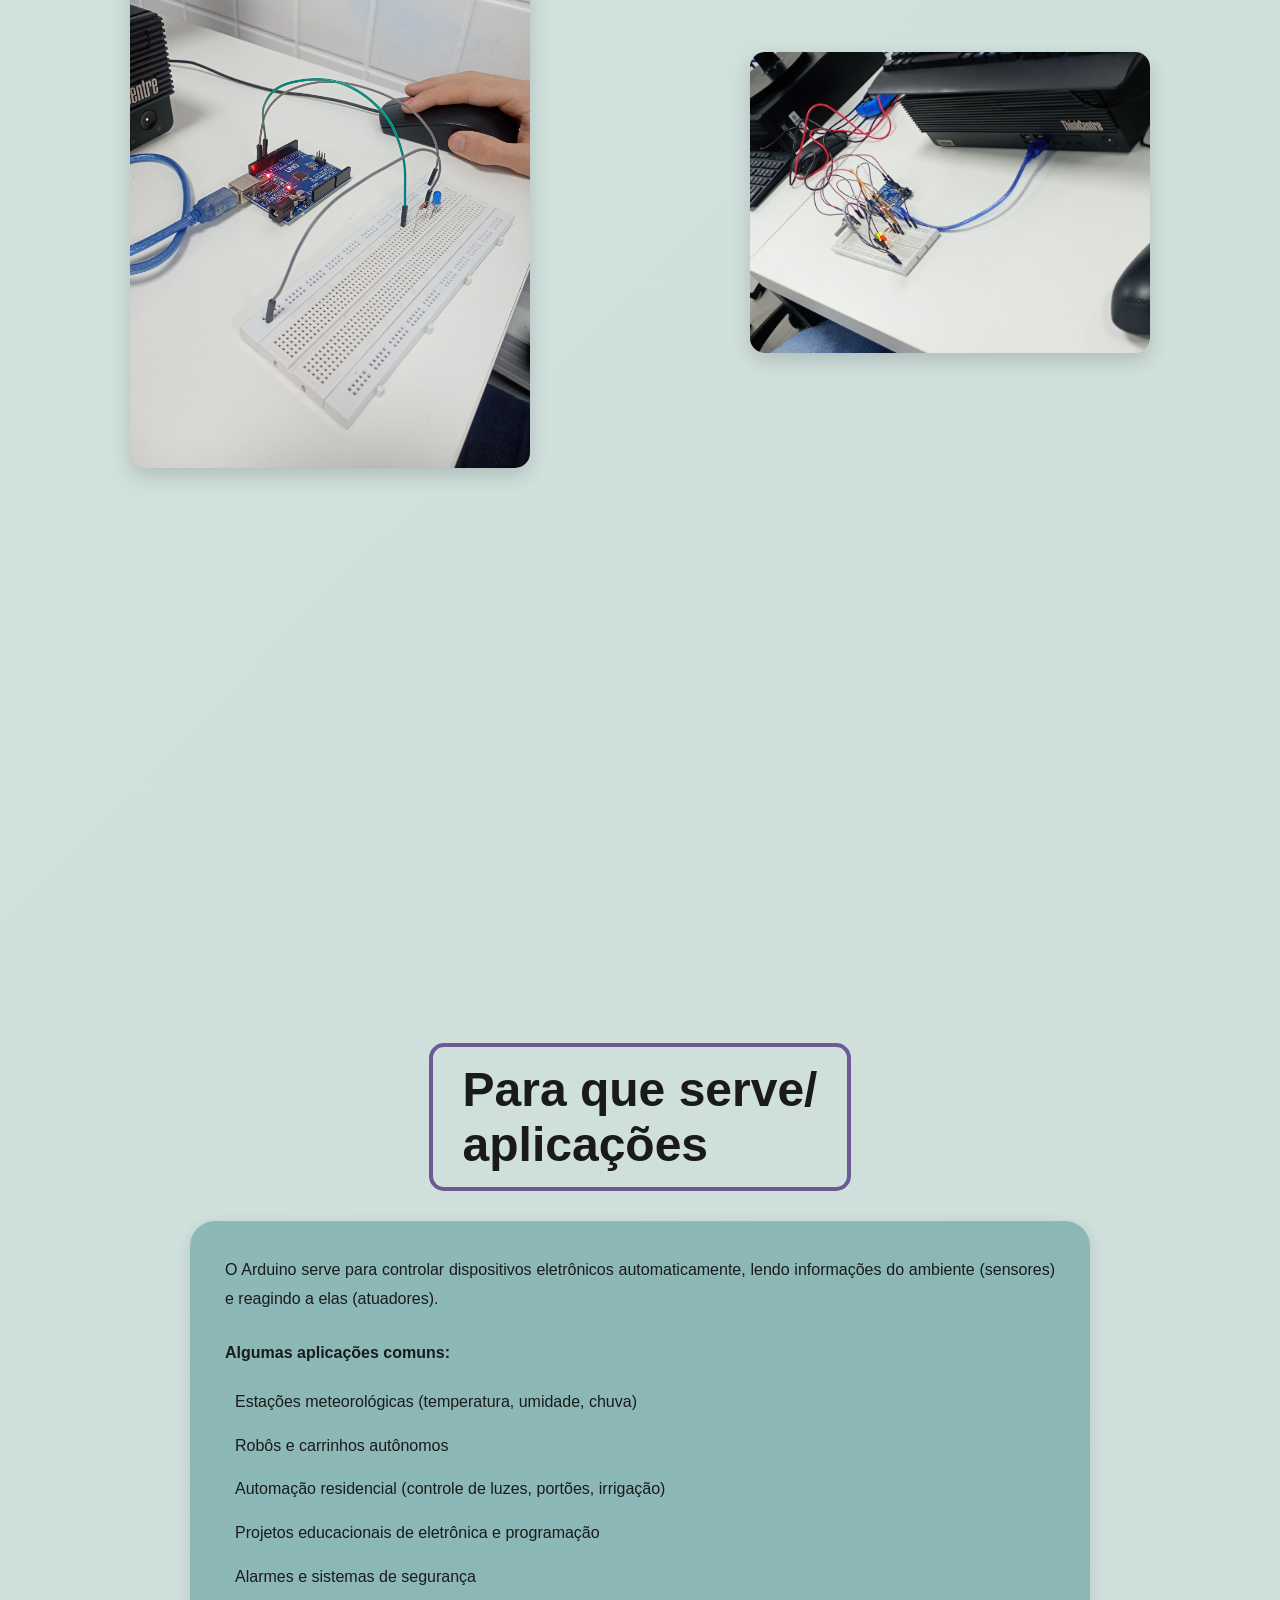
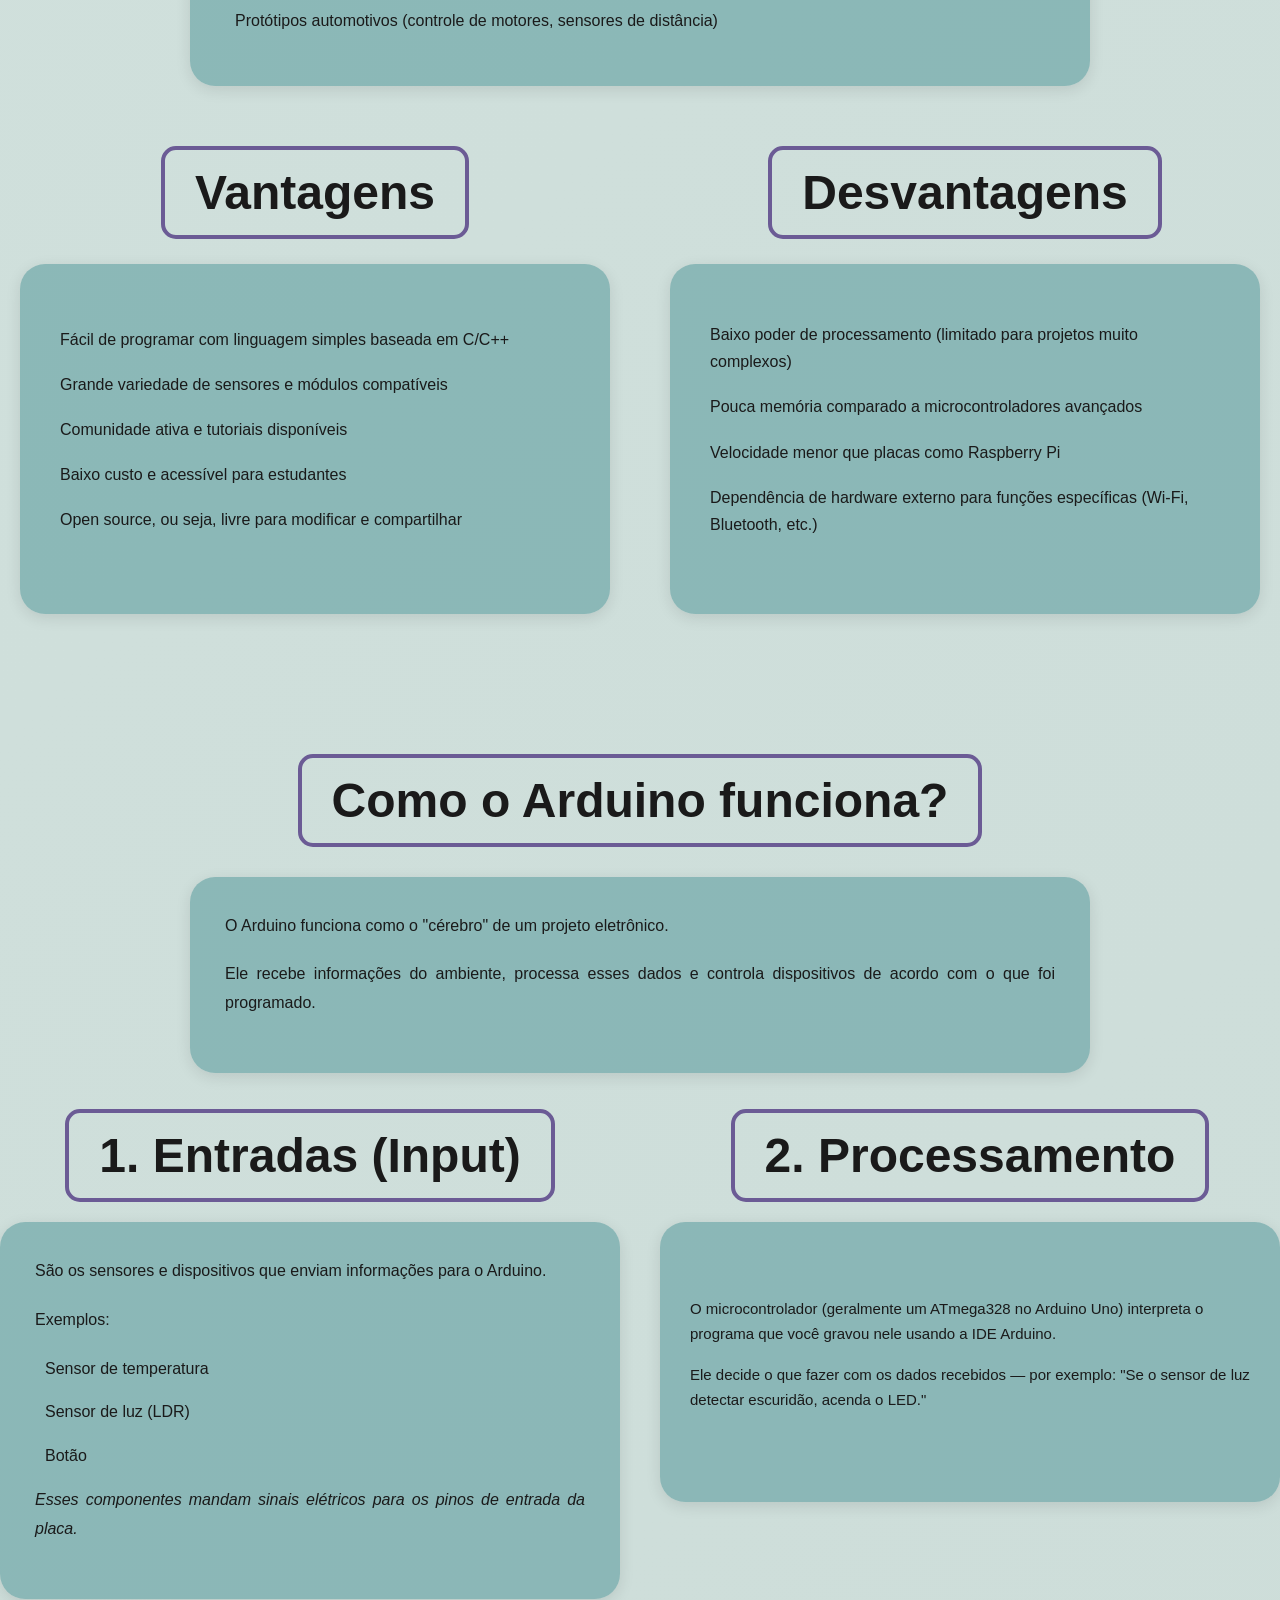
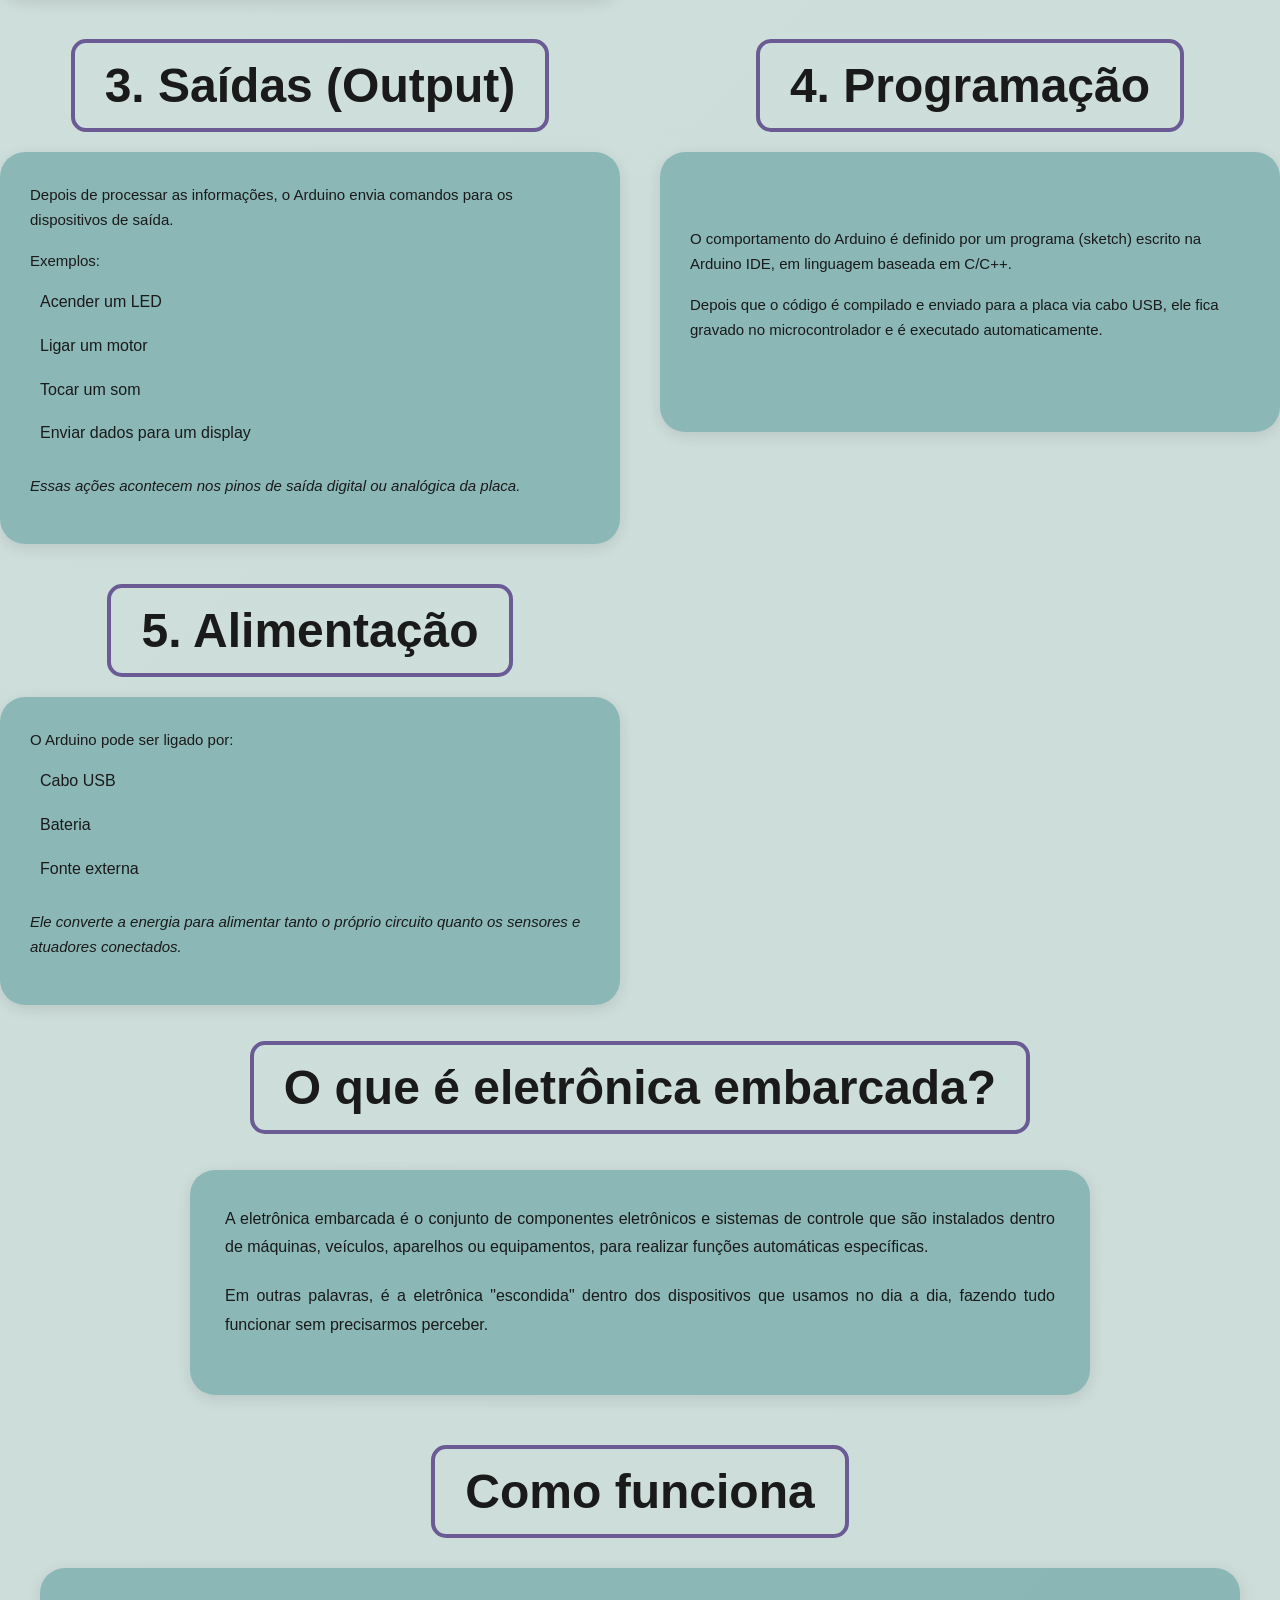
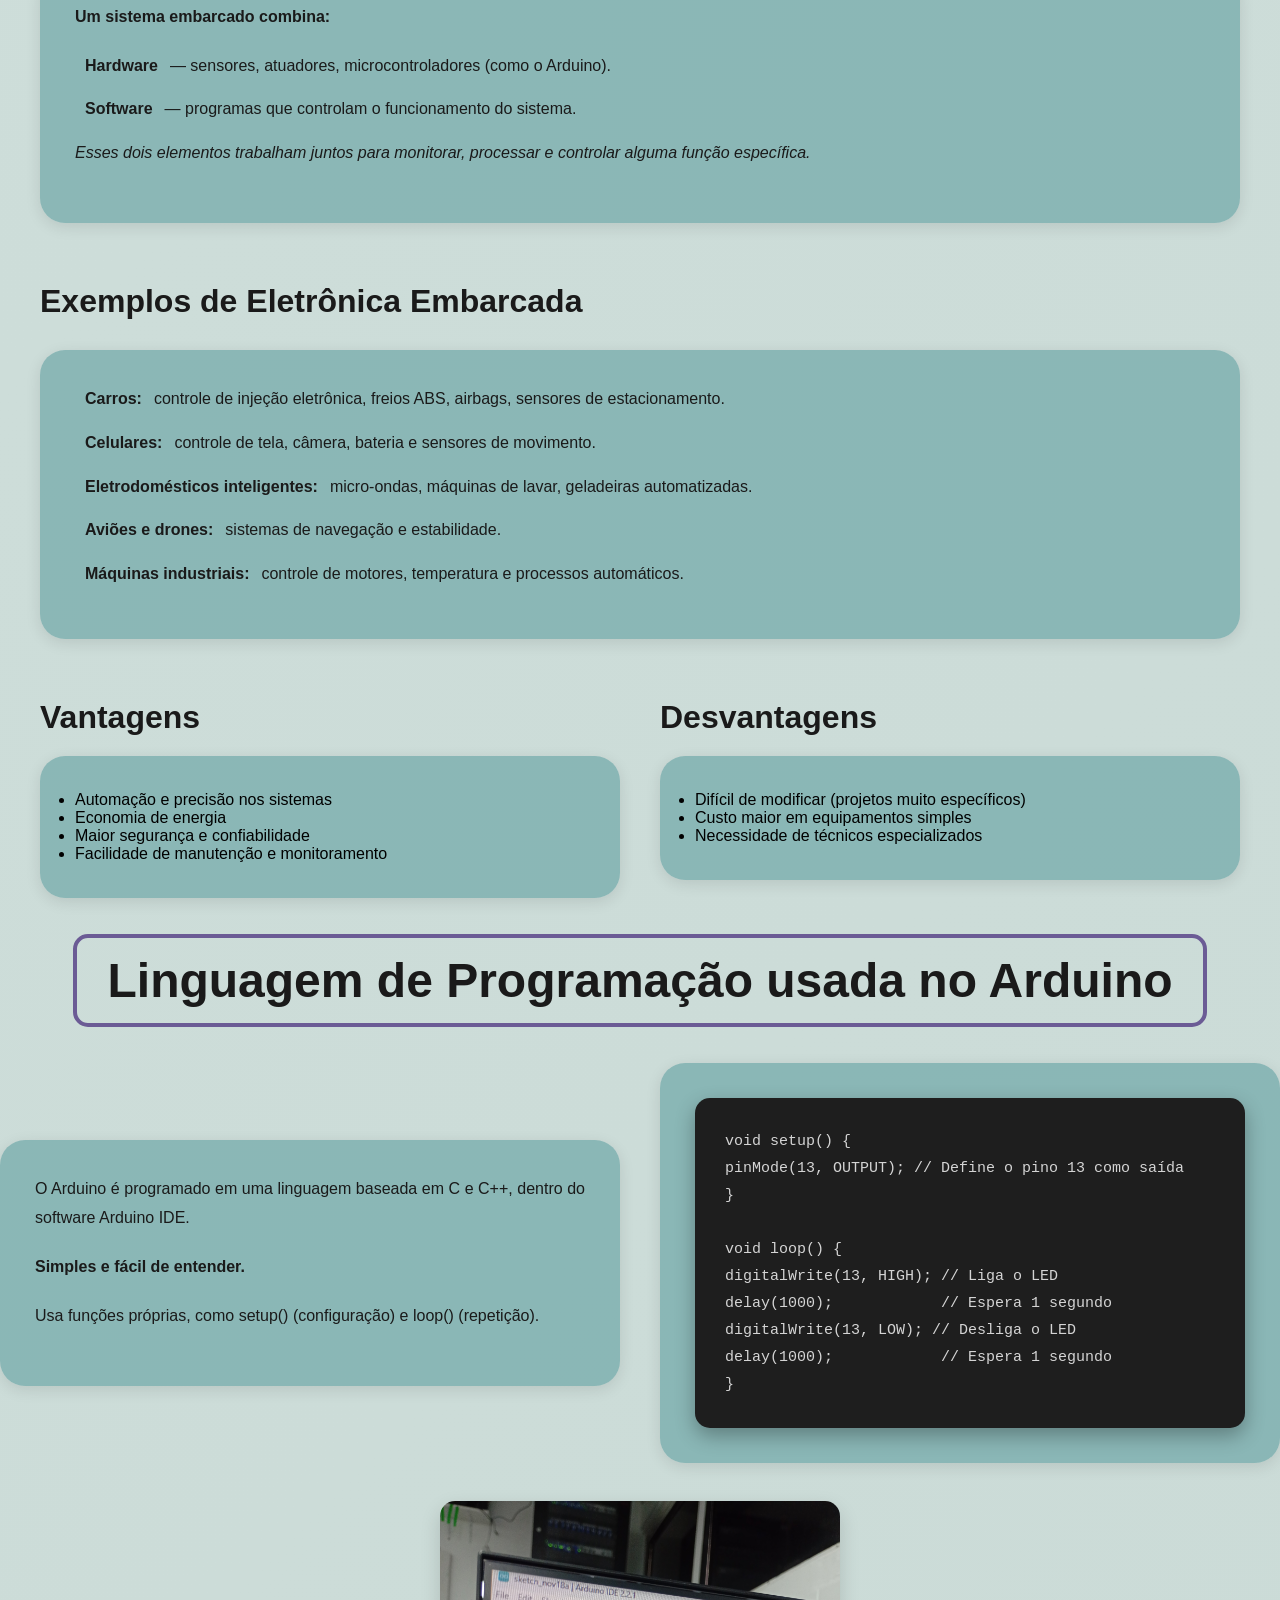
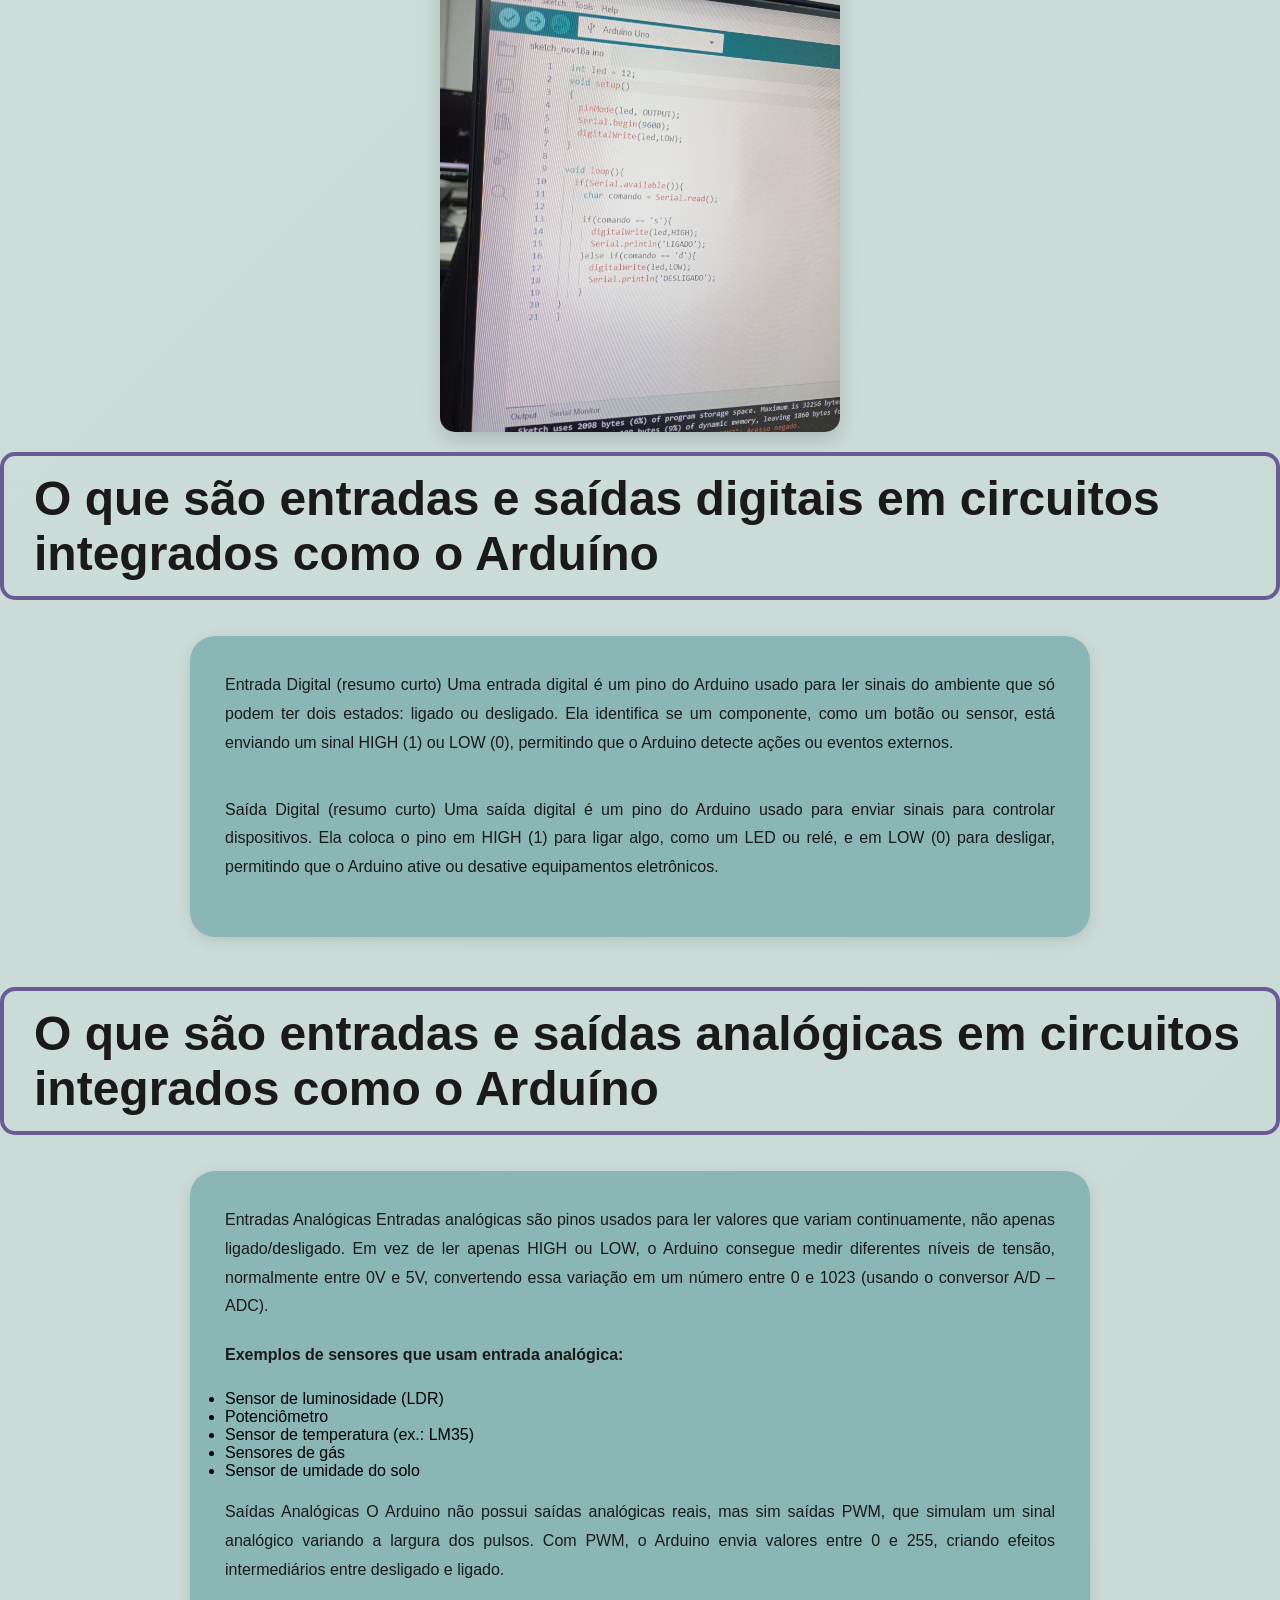
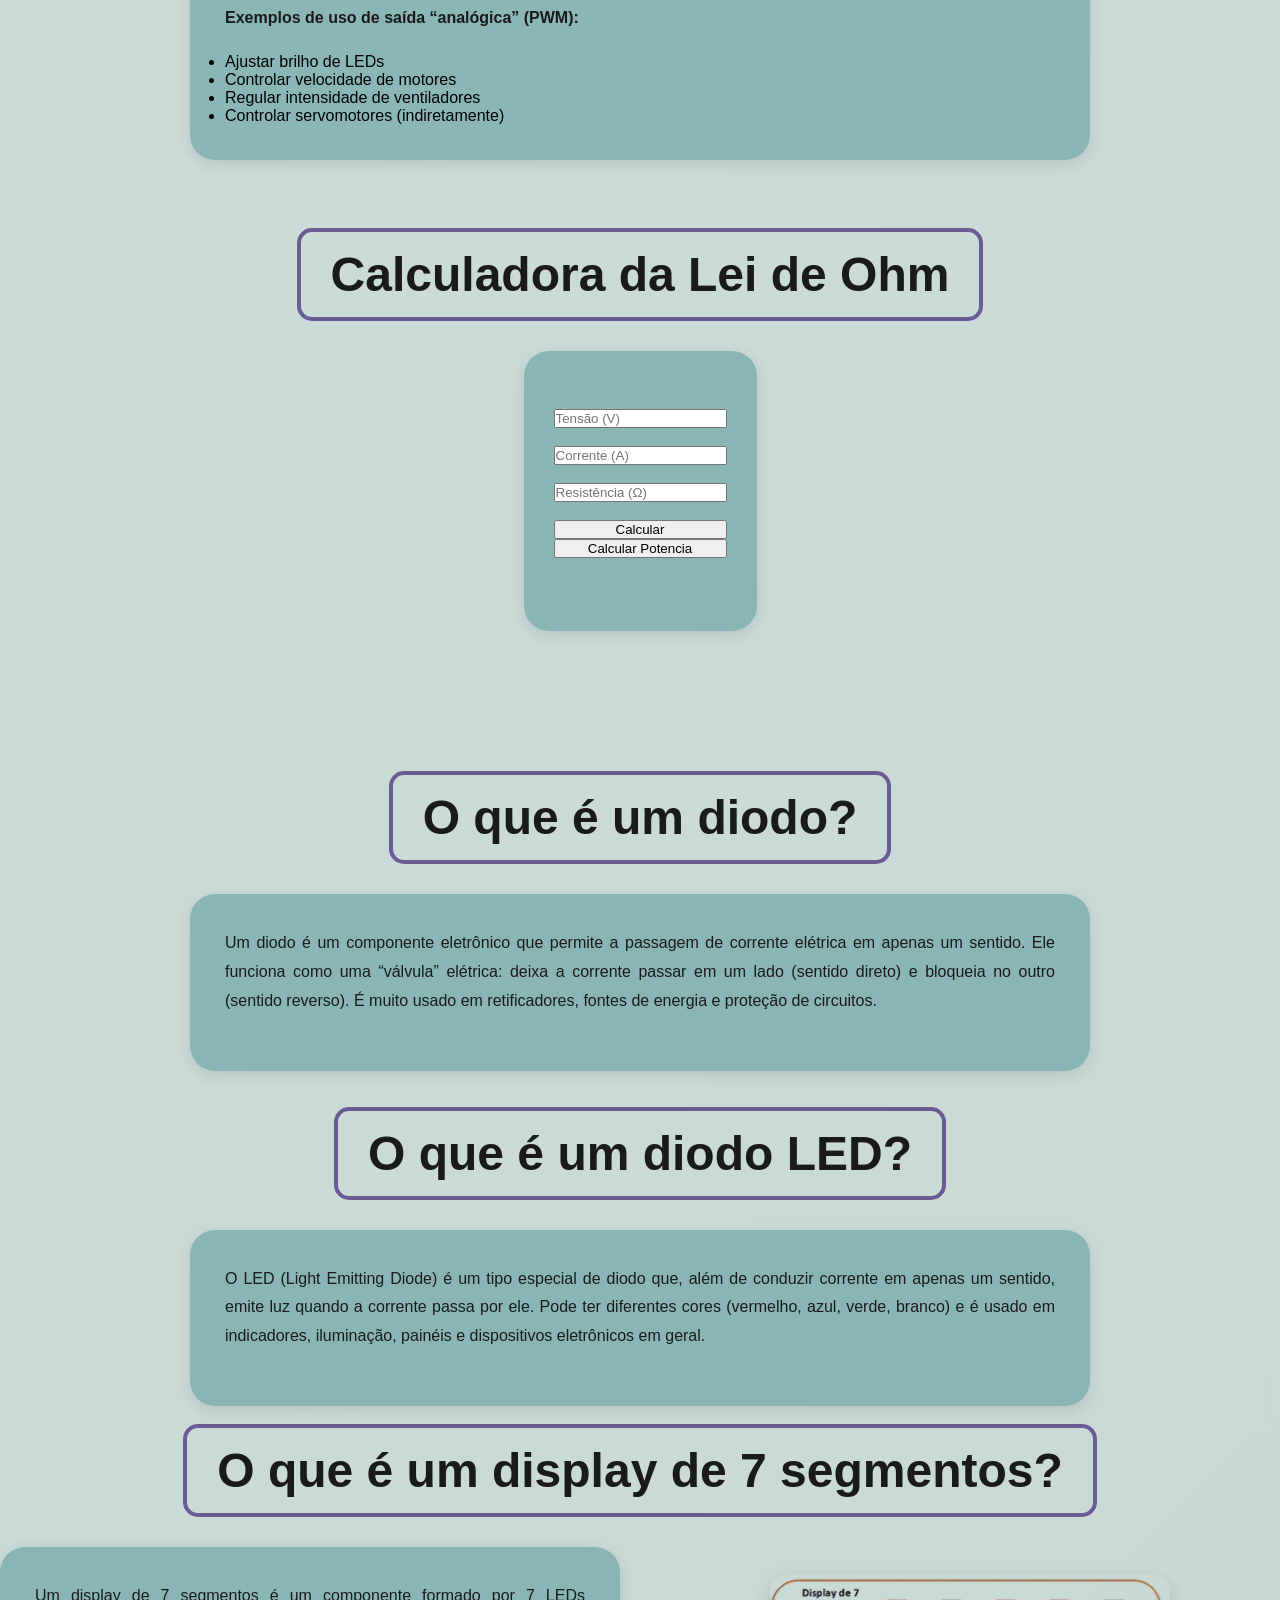
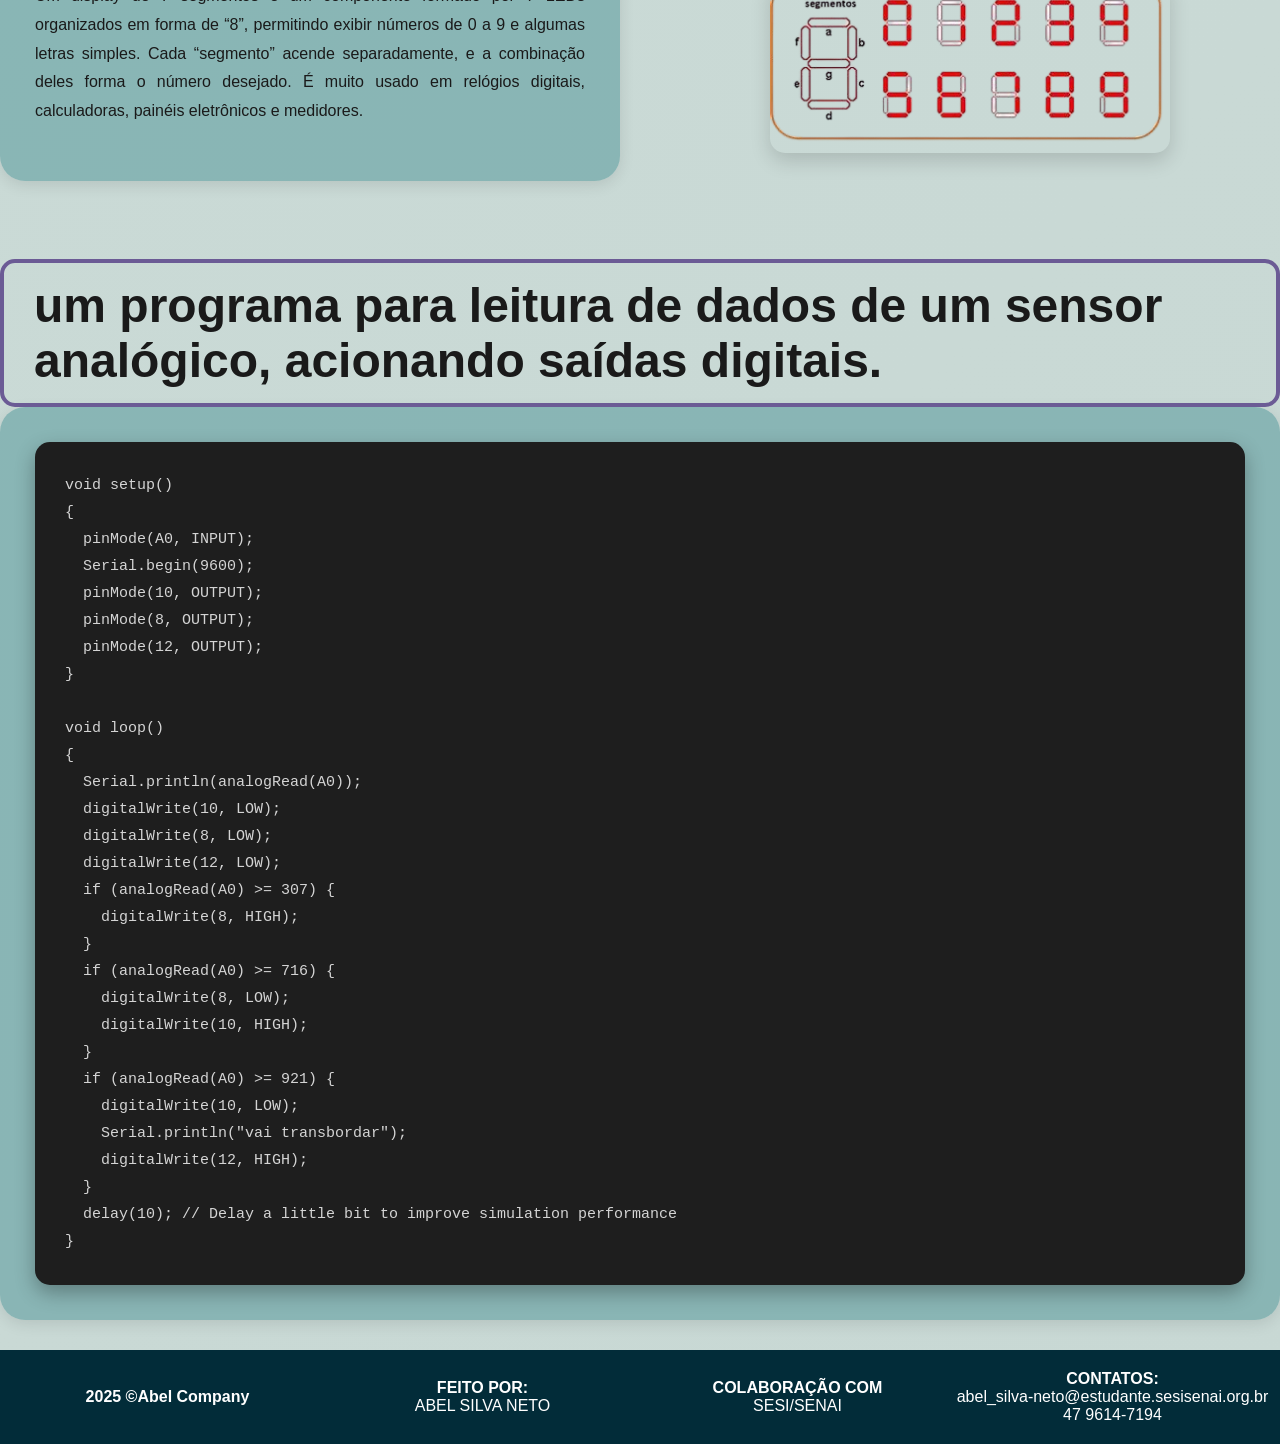
==== commit 454eea12: "MORAL 25" ====
--- a/funda_eletro.html
+++ b/funda_eletro.html
@@ -25,7 +25,7 @@
     <div class="hero"><br>
 
         <br>
-        <h1 class="title">componentes eletrônico1></h1>
+        <h1 class="title">componentes eletrônico</h1>
     </div>
 
     <div class="content-section">
@@ -150,6 +150,11 @@
                     </div> 
                 </div>
             </div>
+<div class="content-section">
+    <div class="arduino-grid">
+<iframe width="560" height="315" src="https://www.youtube.com/embed/BqlYJQgZ7Cg?si=VWQVFyYfAFyVk4Hn" title="YouTube video player" frameborder="0" allow="accelerometer; autoplay; clipboard-write; encrypted-media; gyroscope; picture-in-picture; web-share" referrerpolicy="strict-origin-when-cross-origin" allowfullscreen></iframe>
+    </div>
+</div>
 
             <!-- Para que serve/aplicações -->
             <div class="arduino-card">
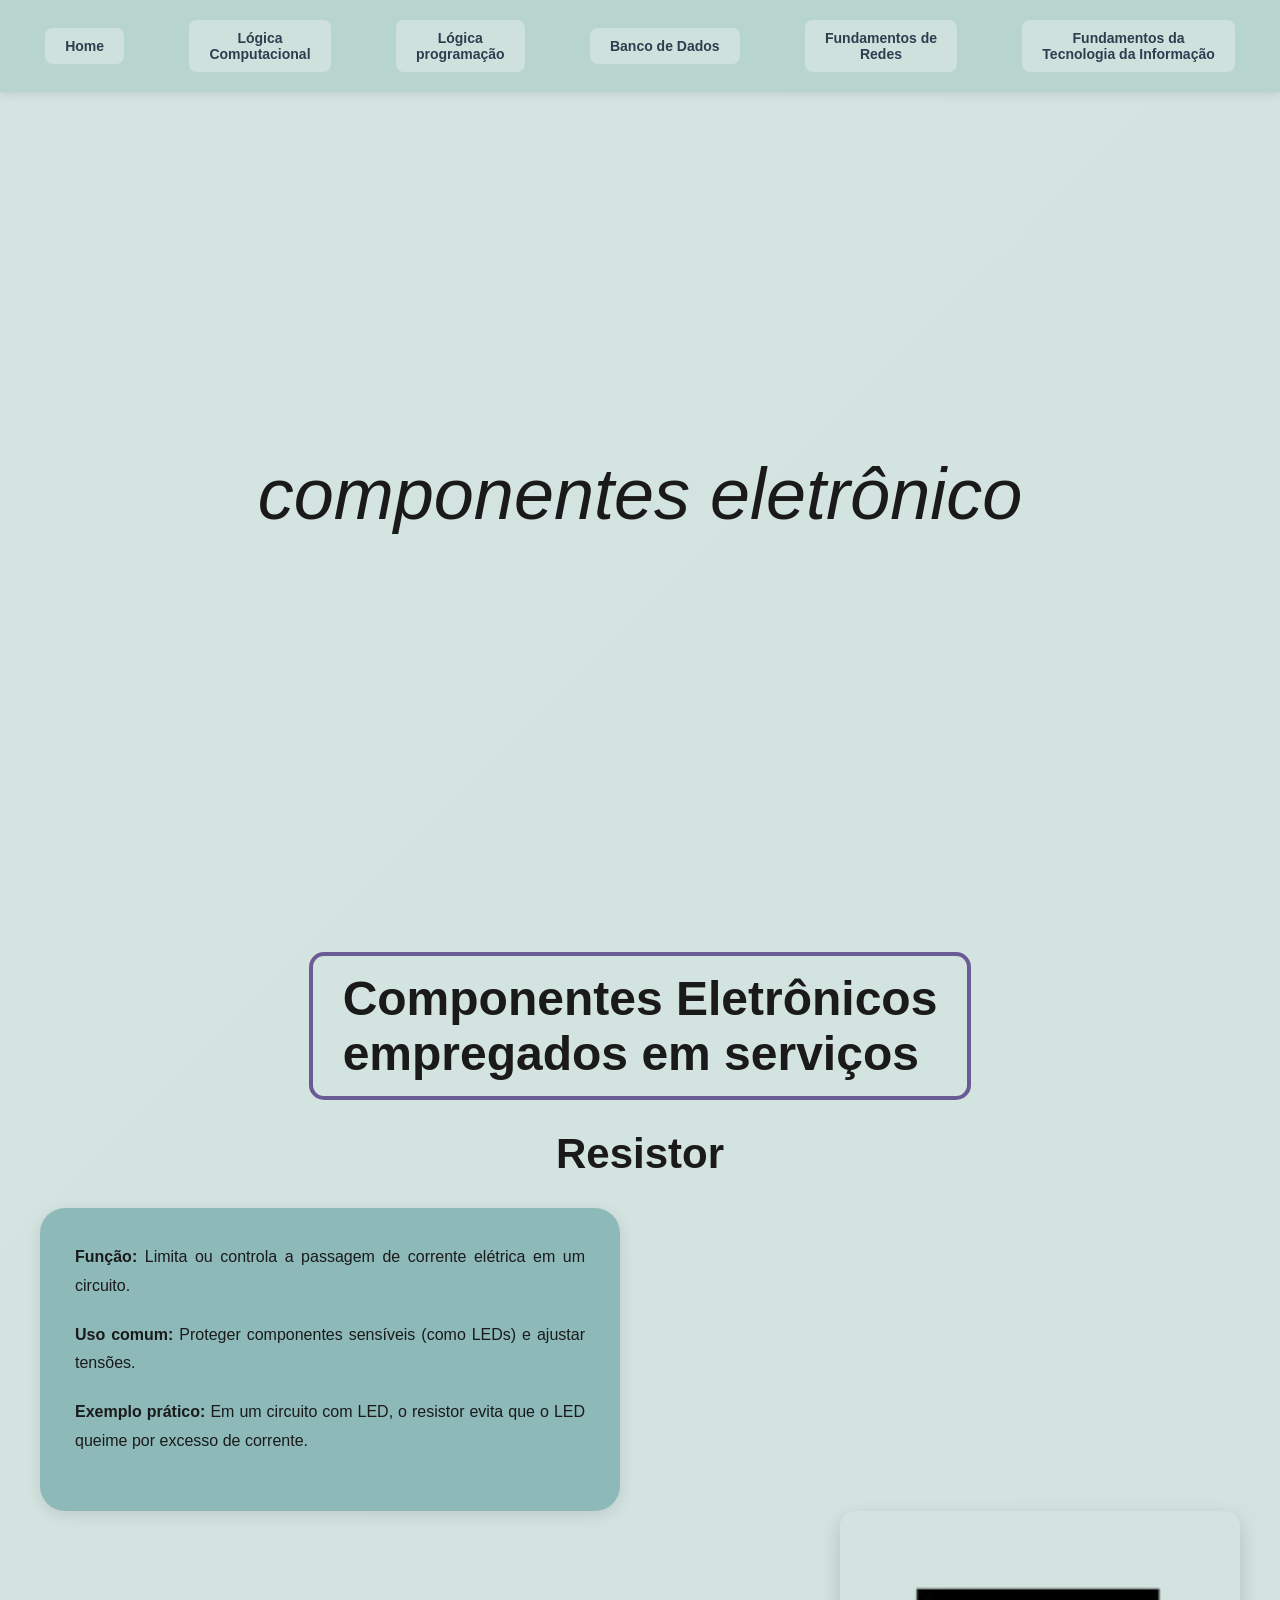
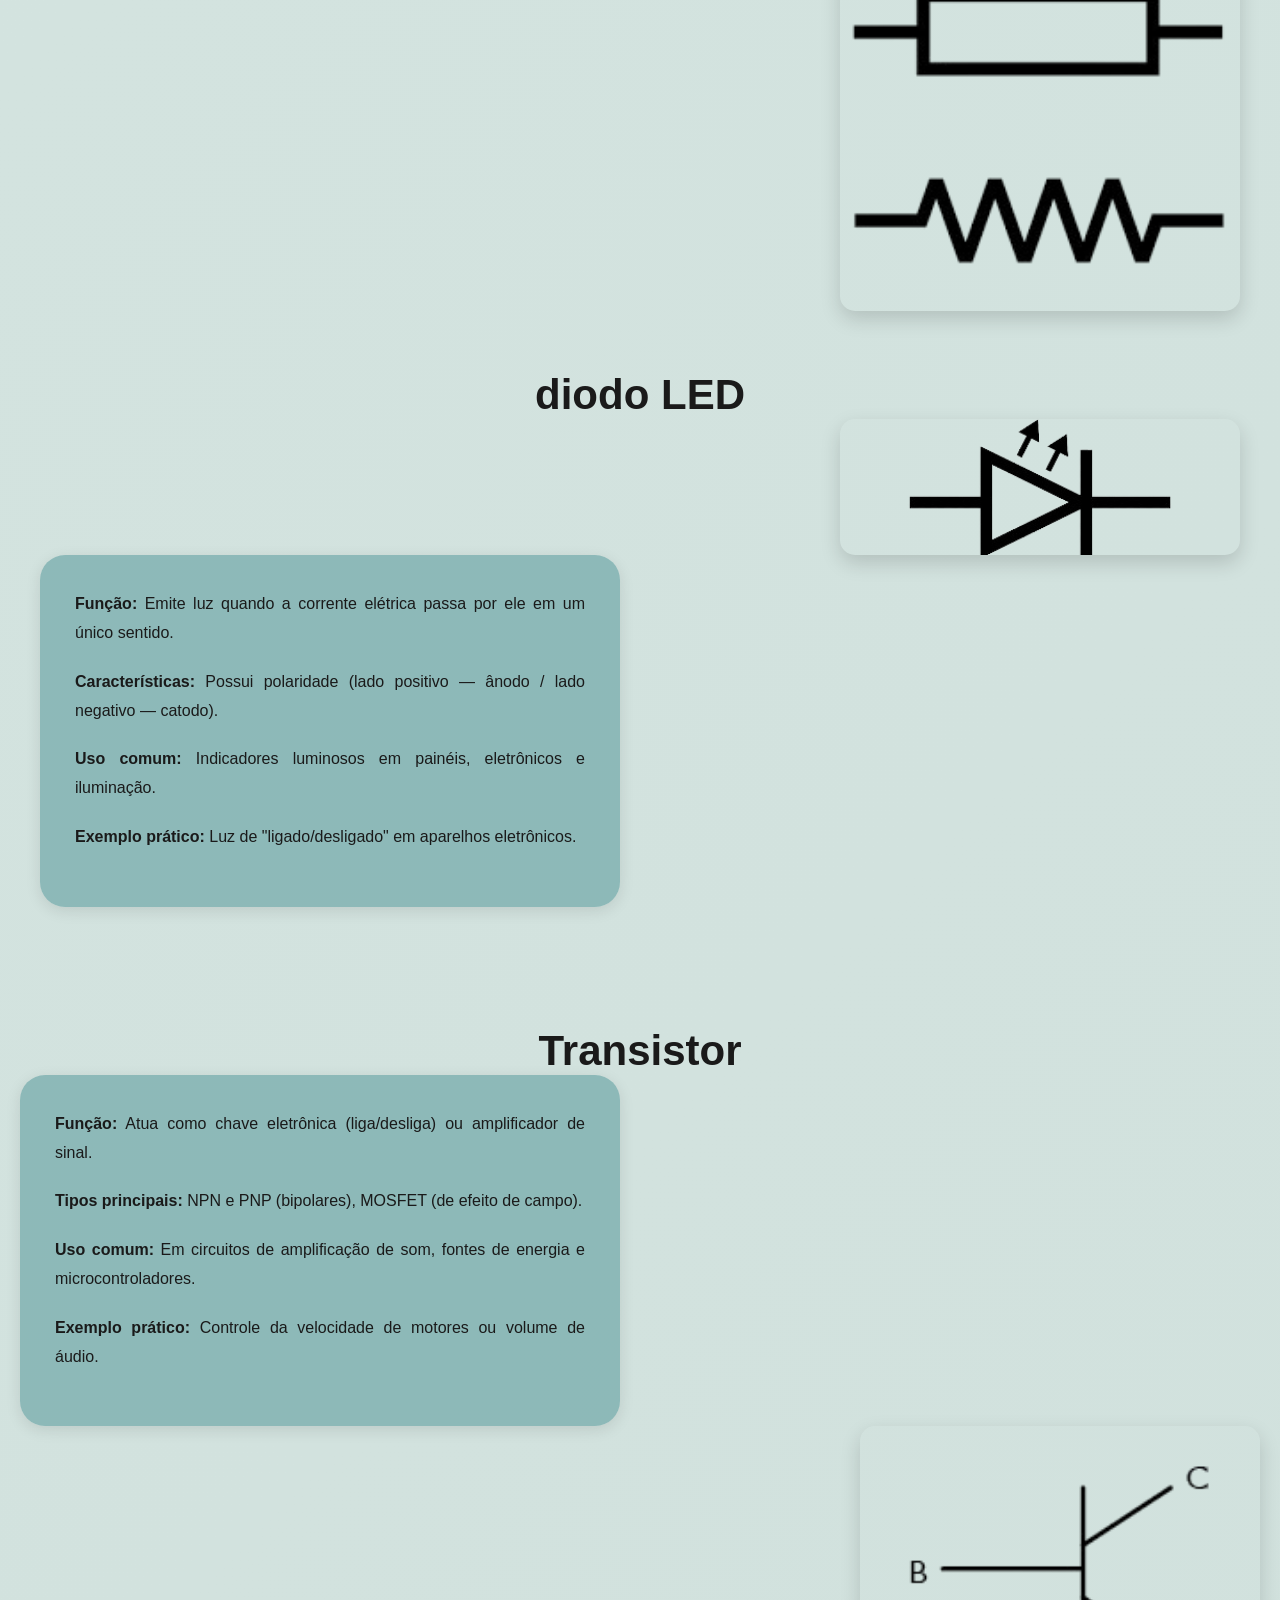
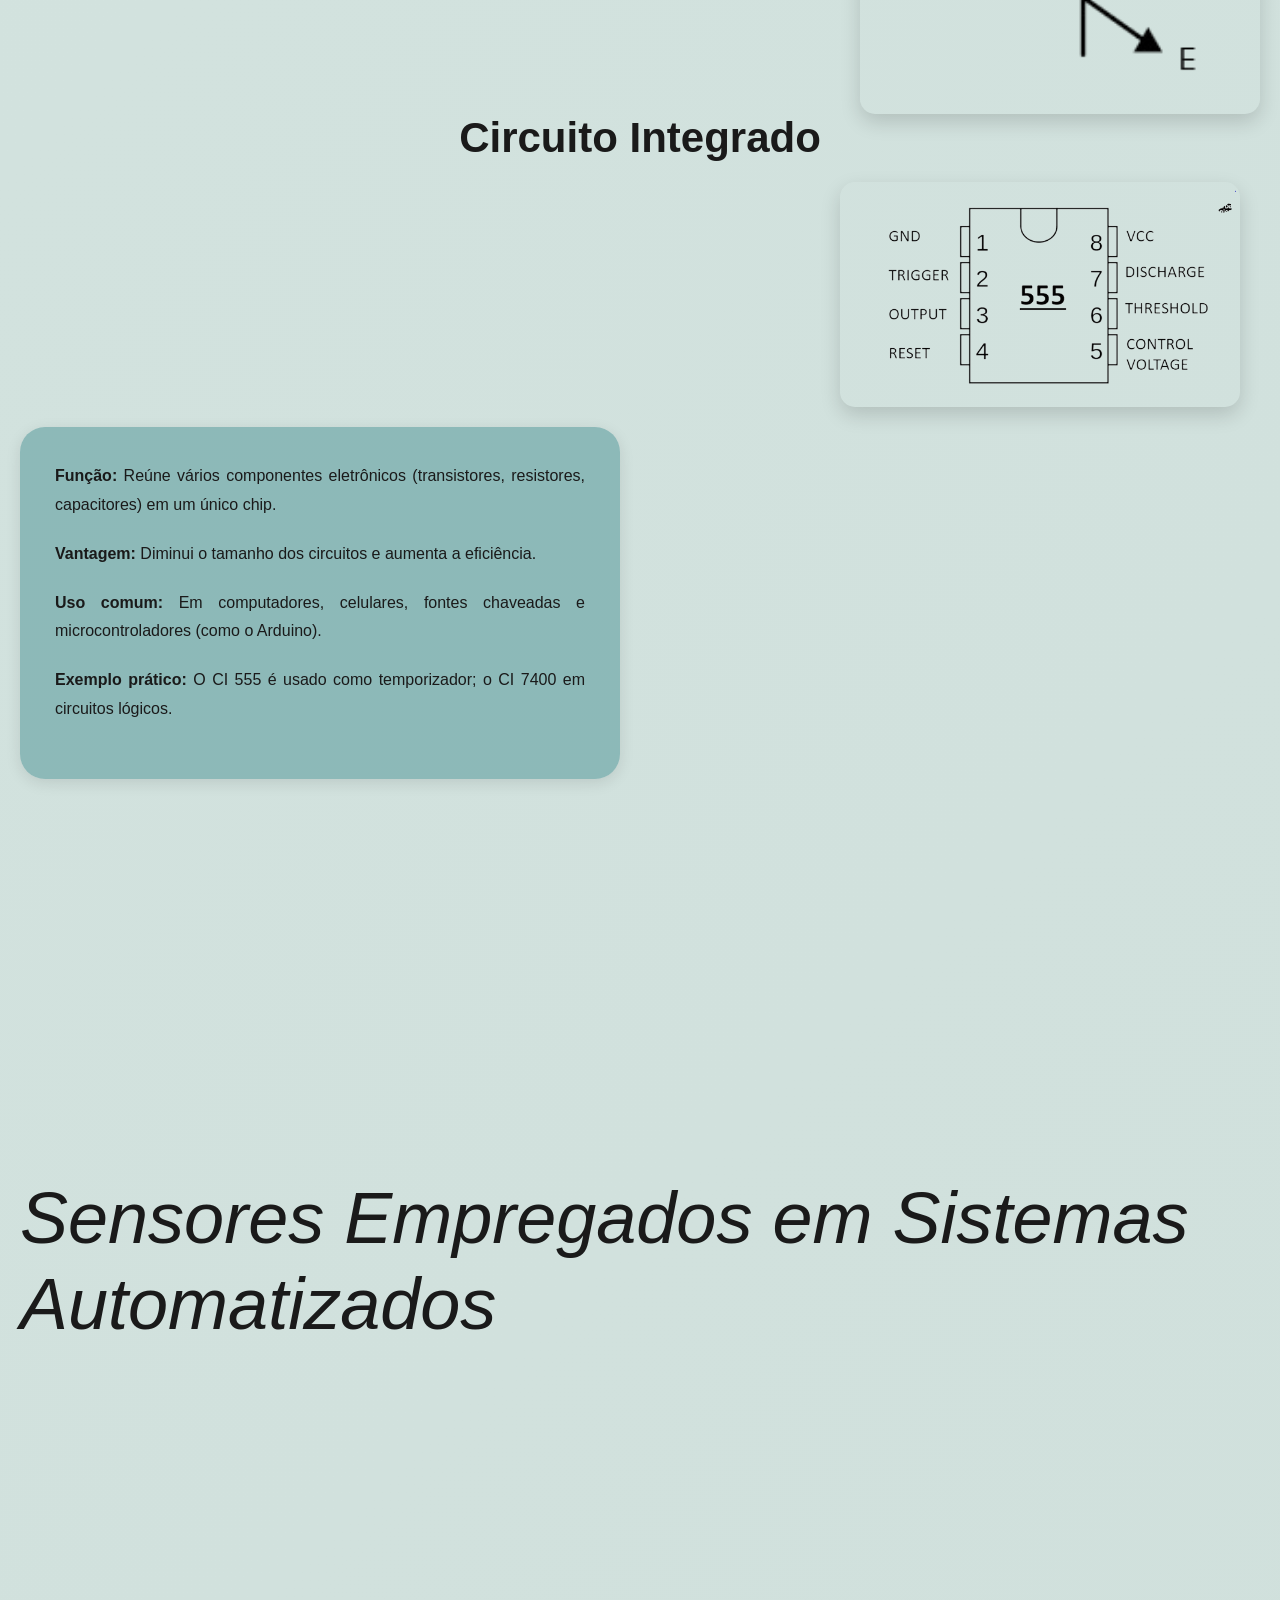
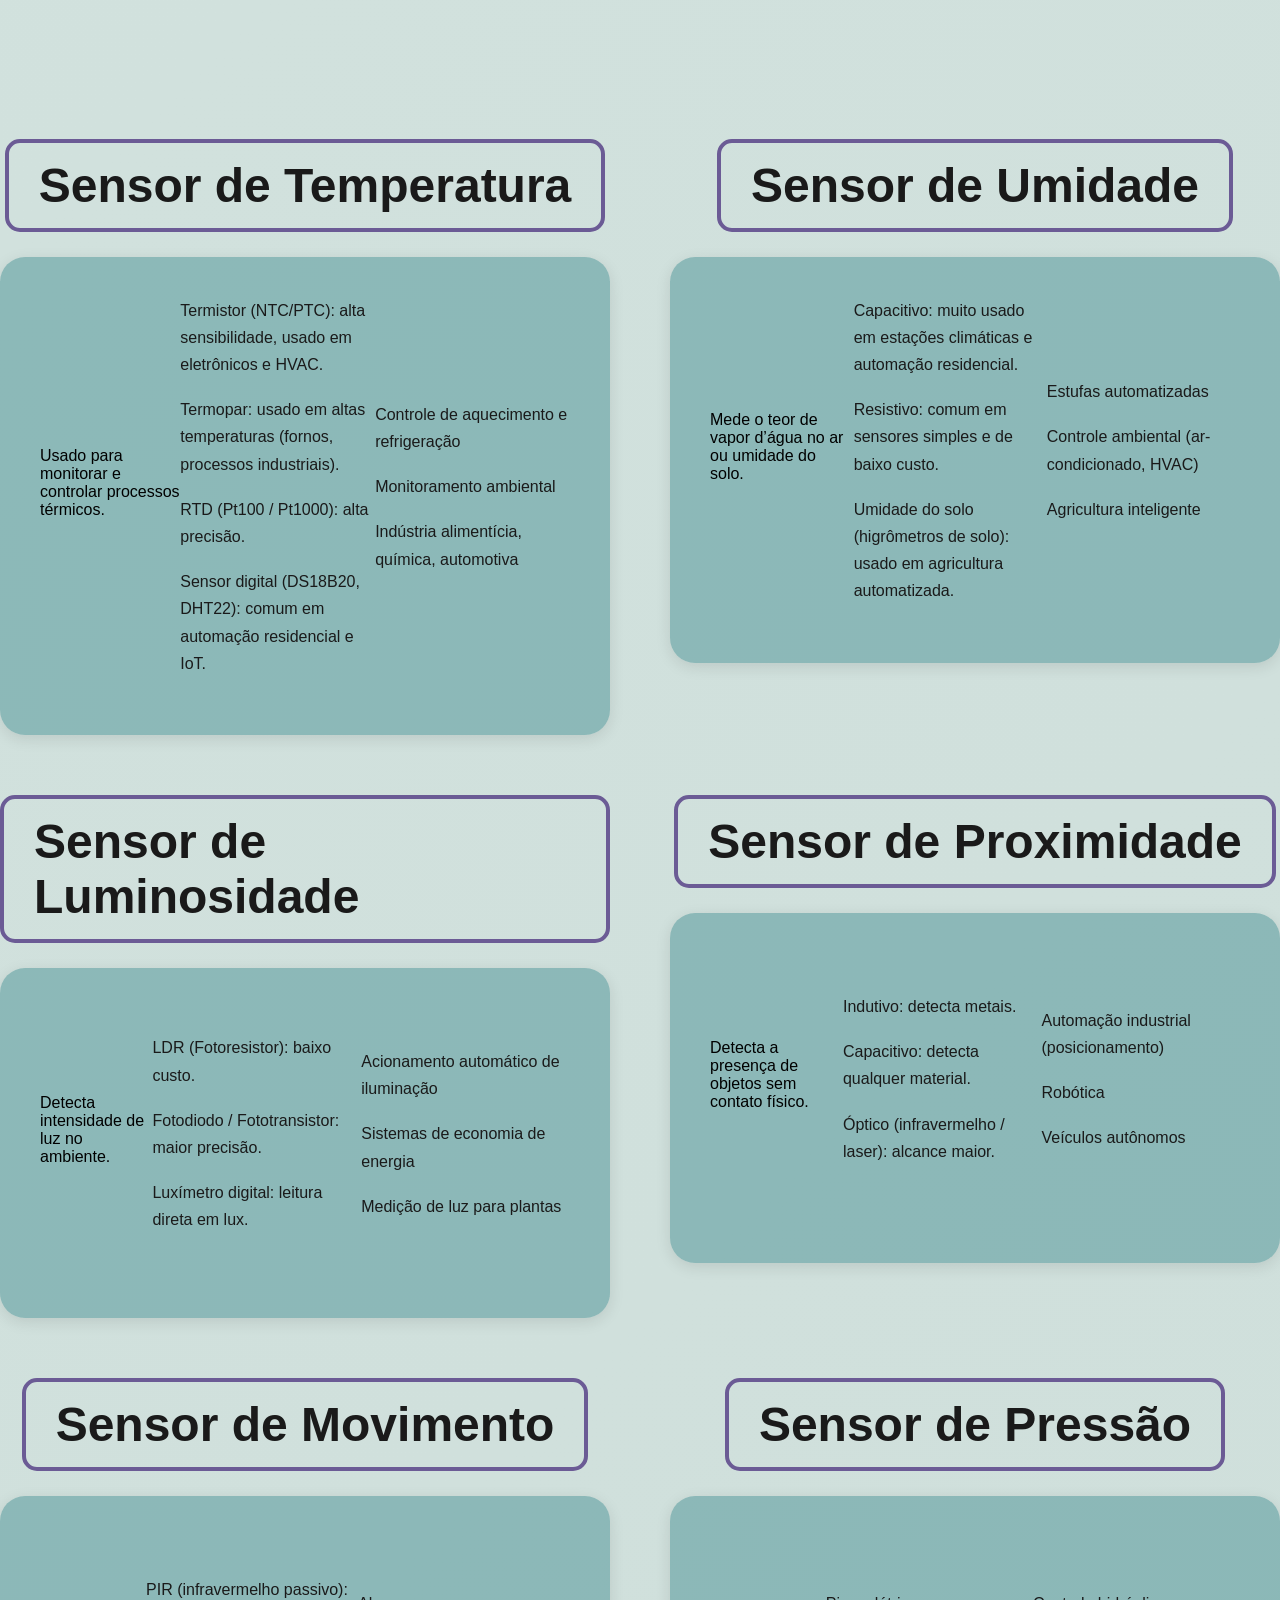
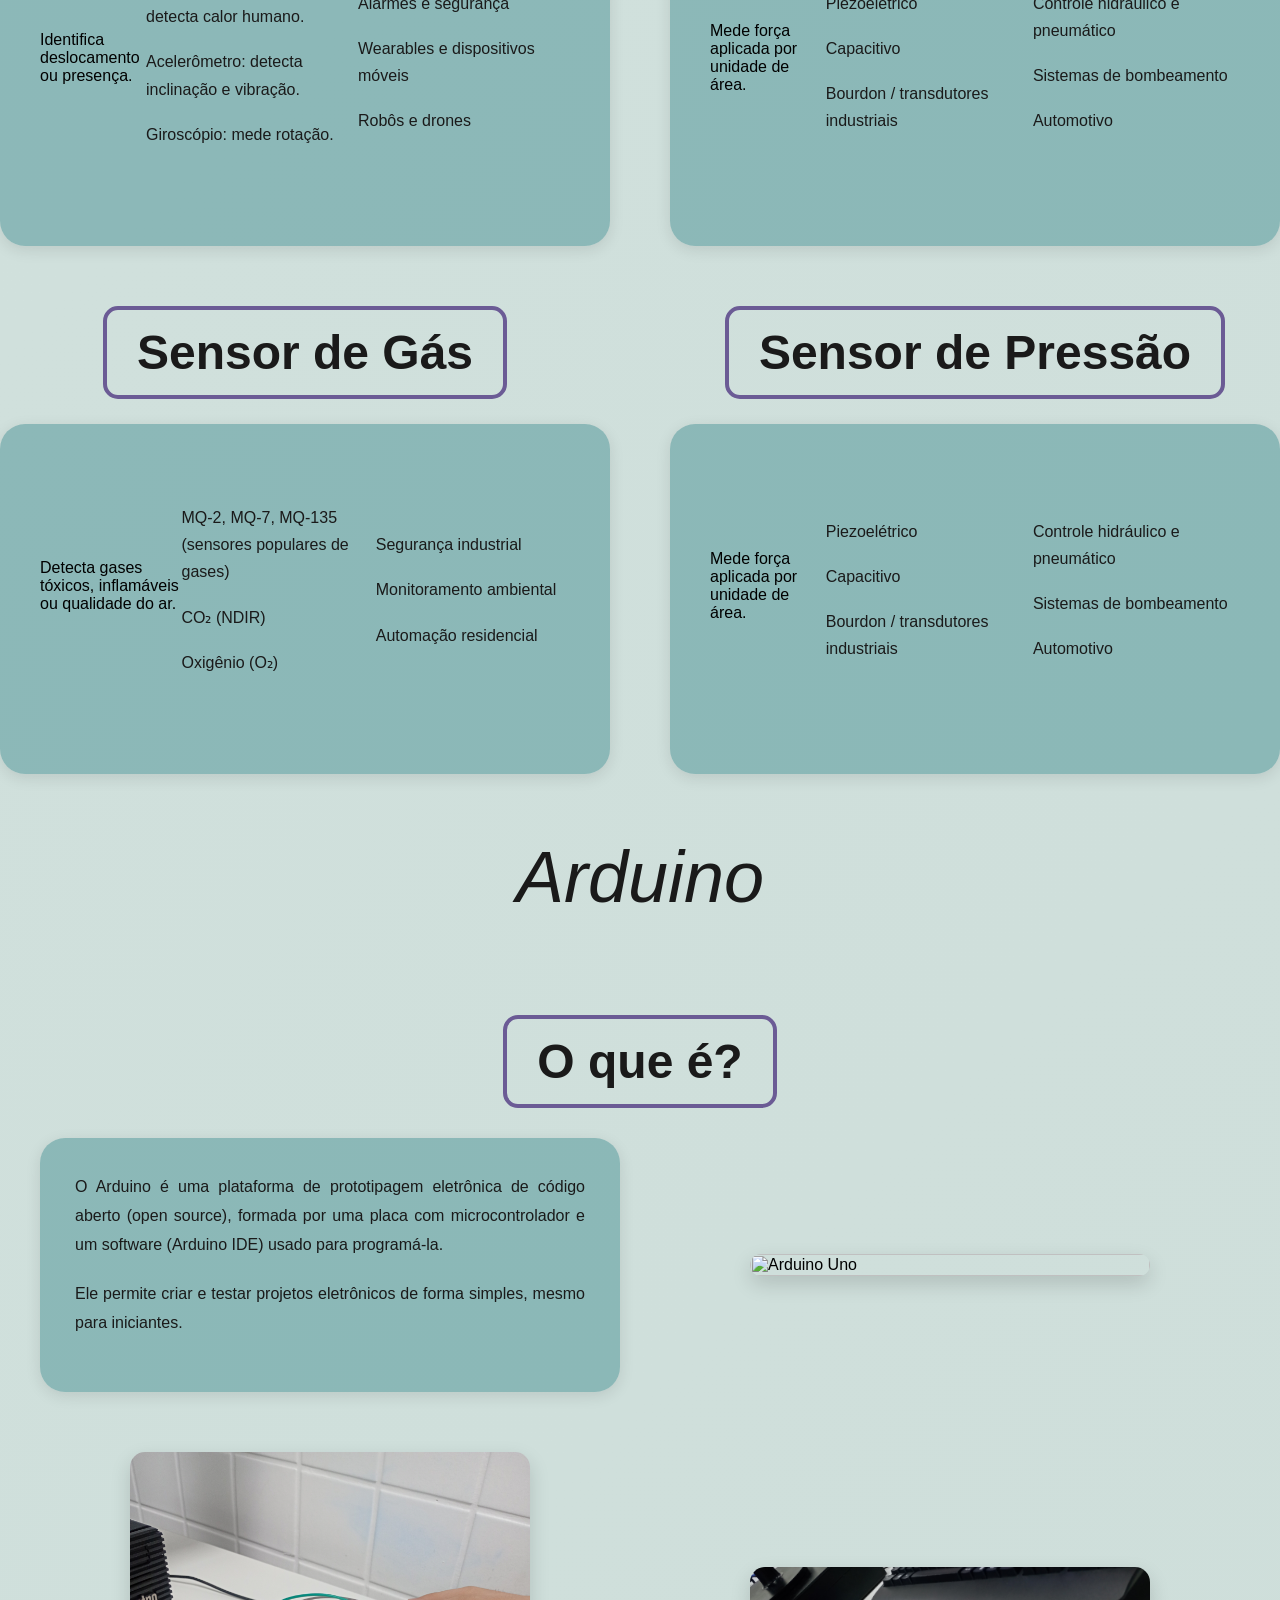
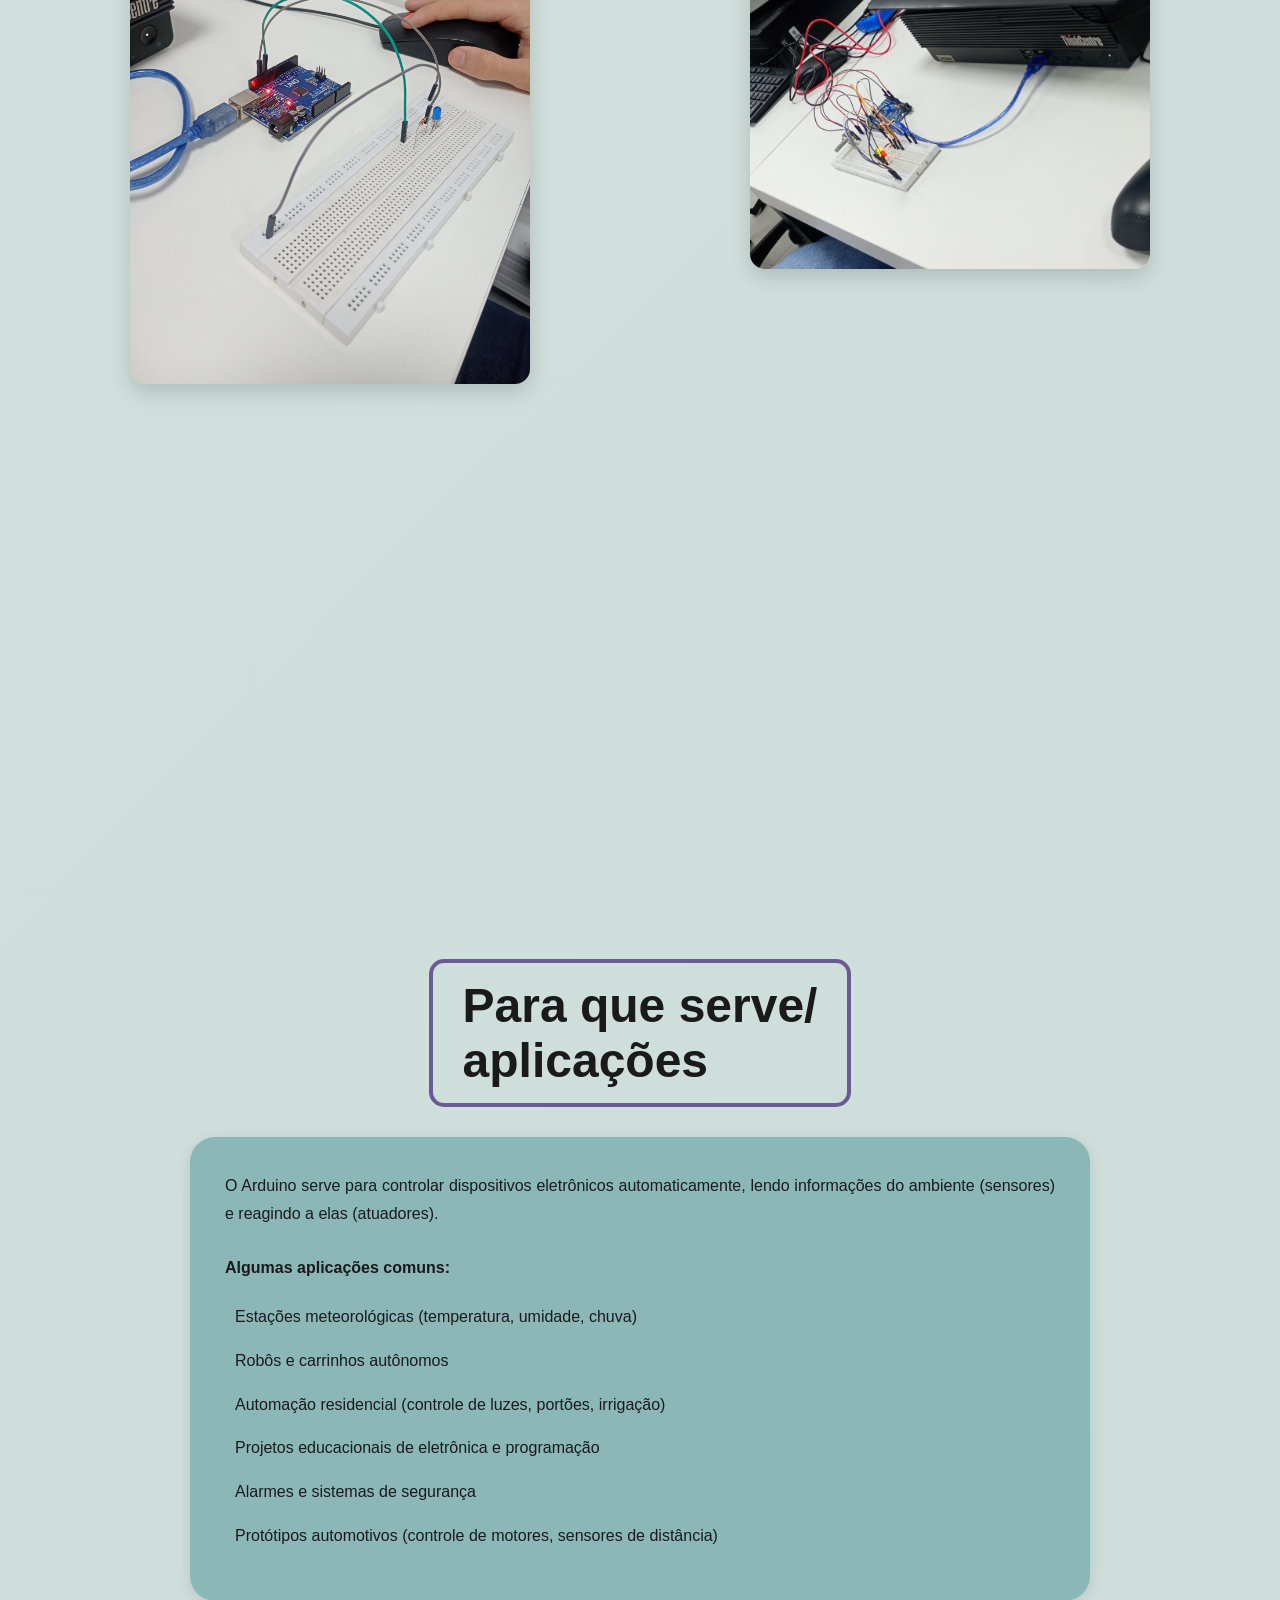
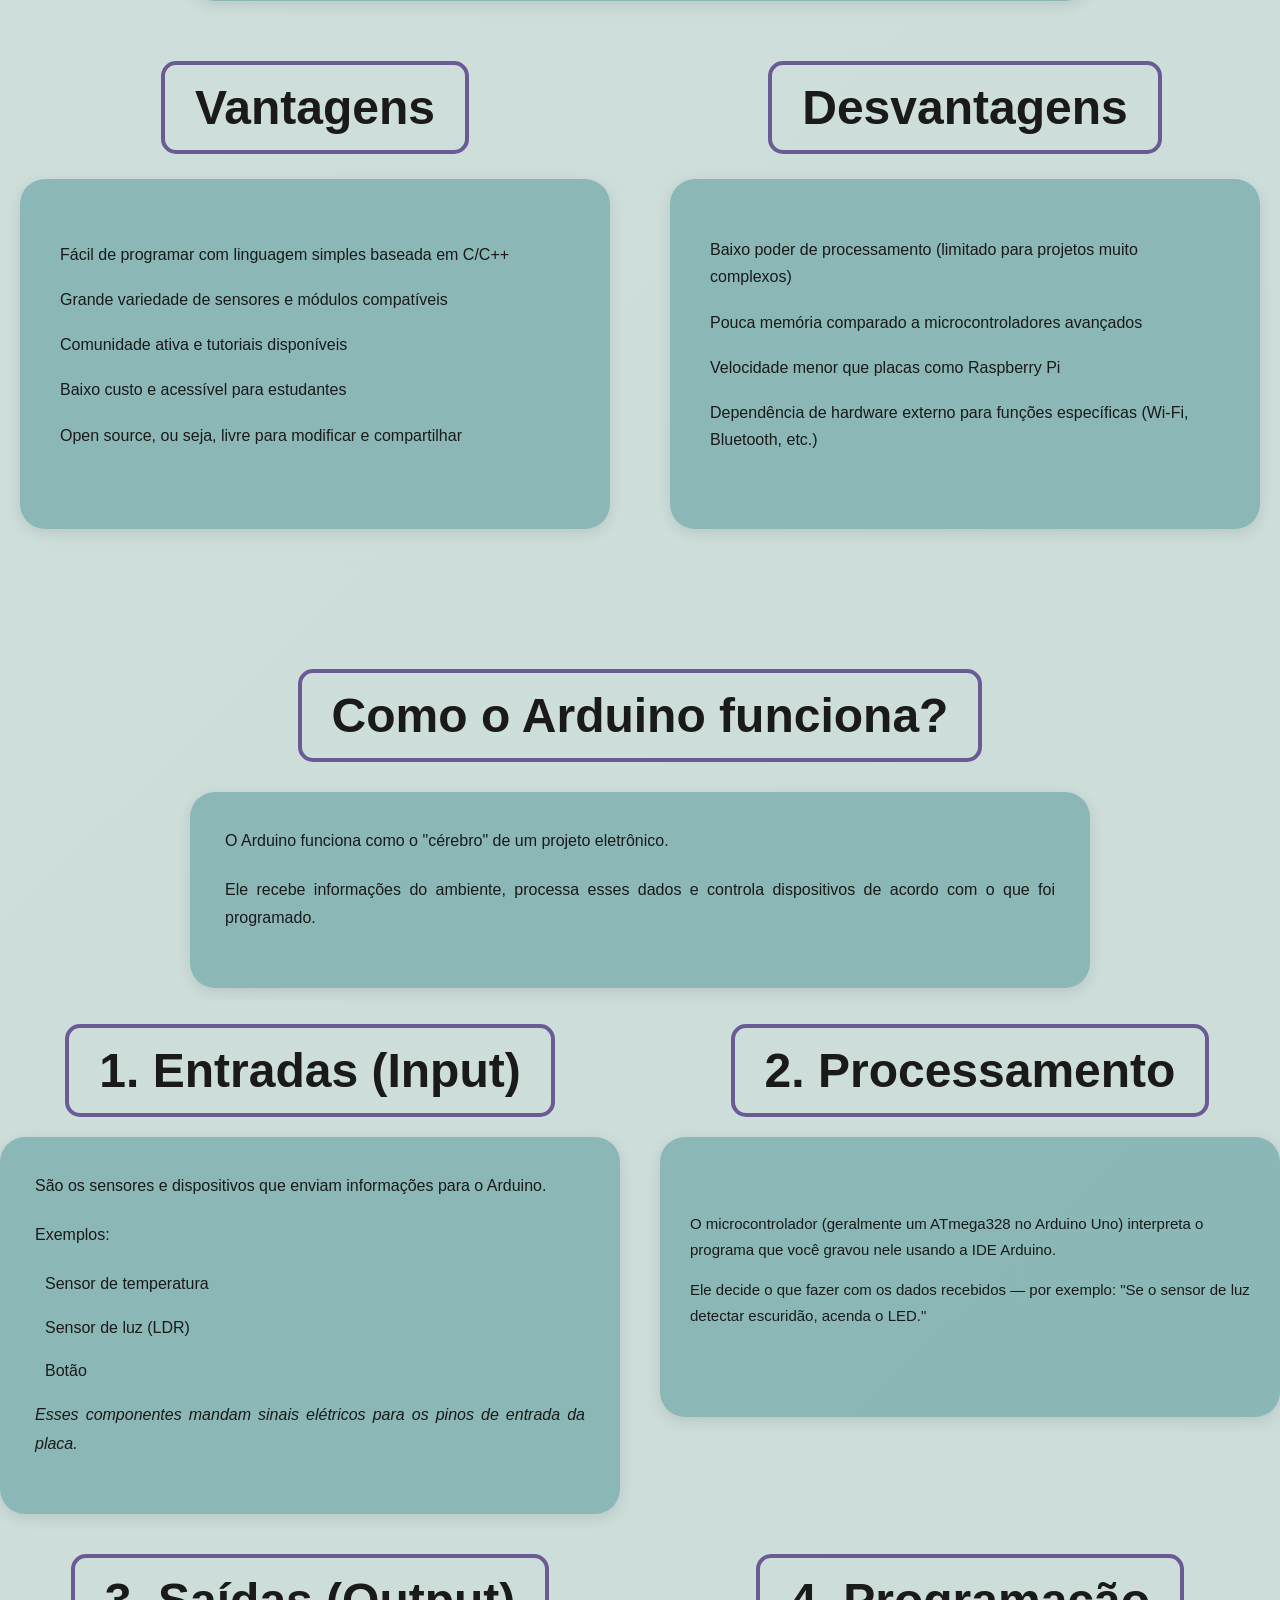
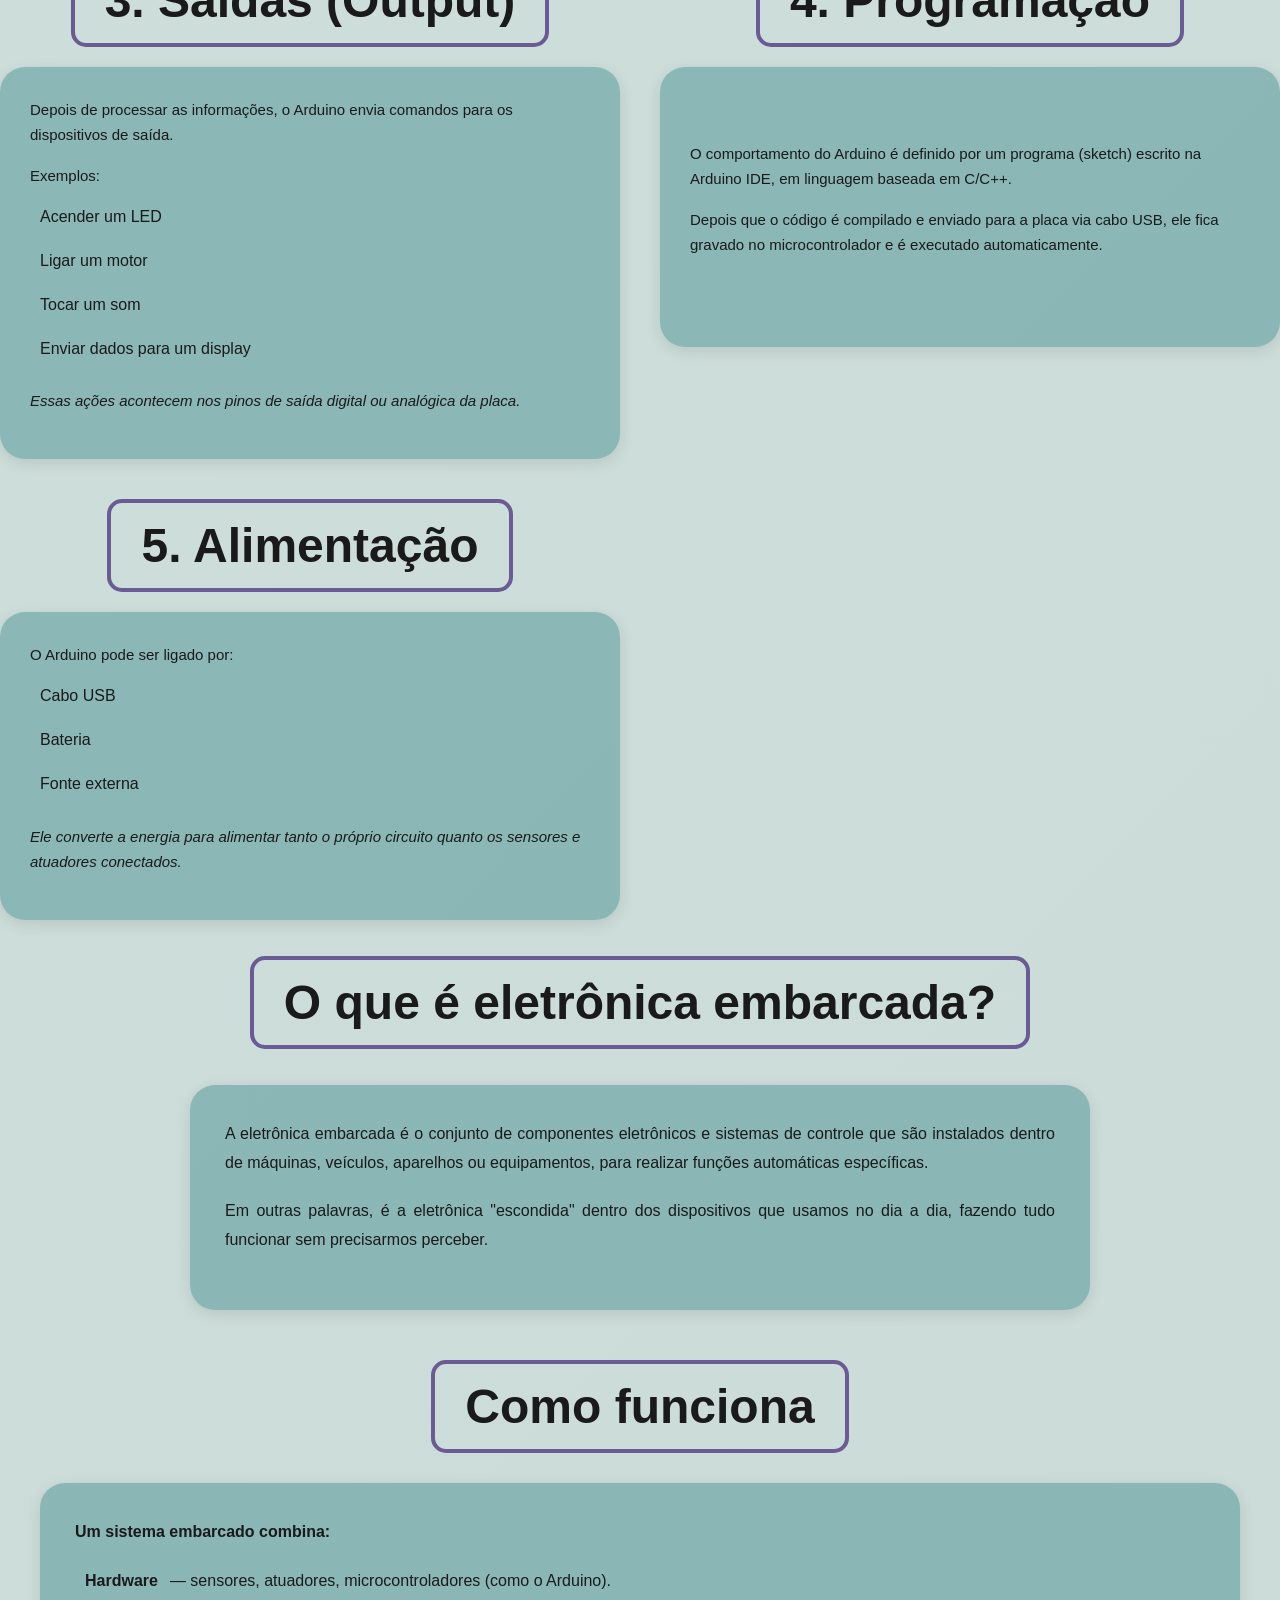
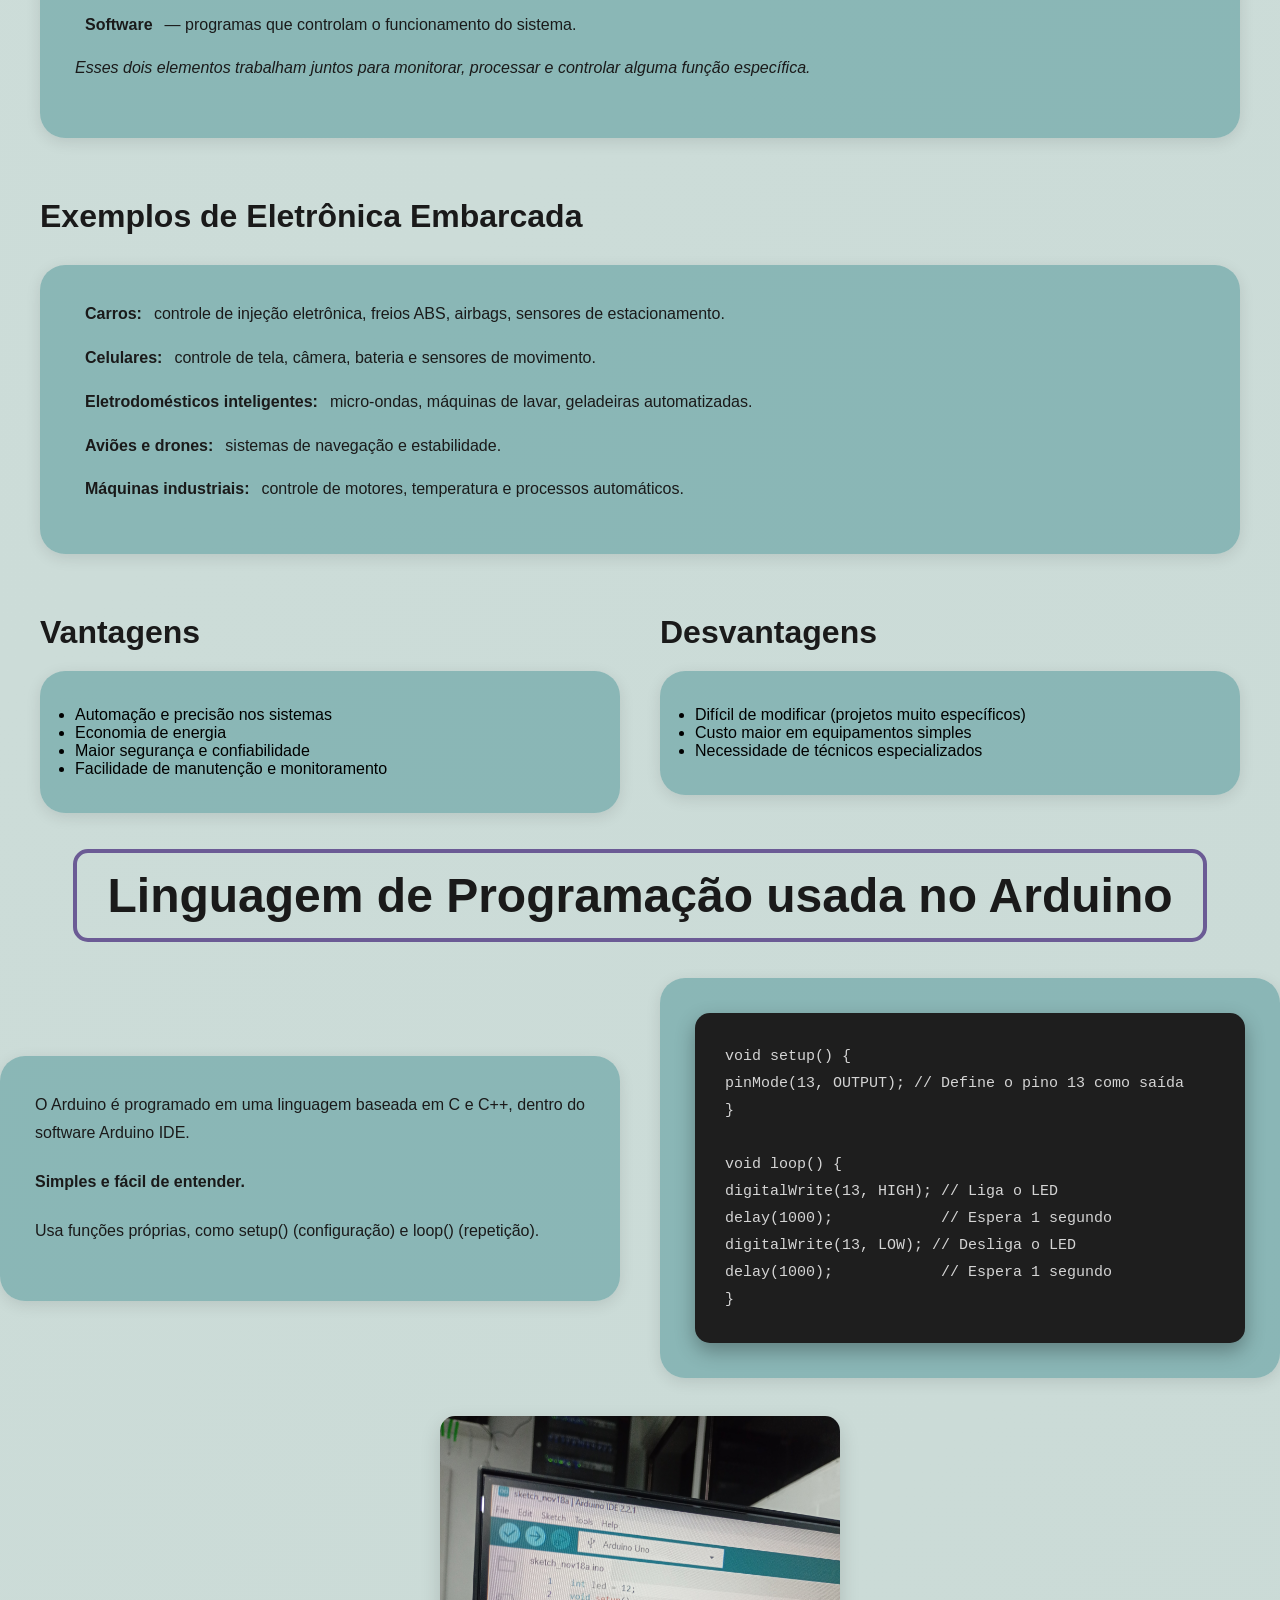
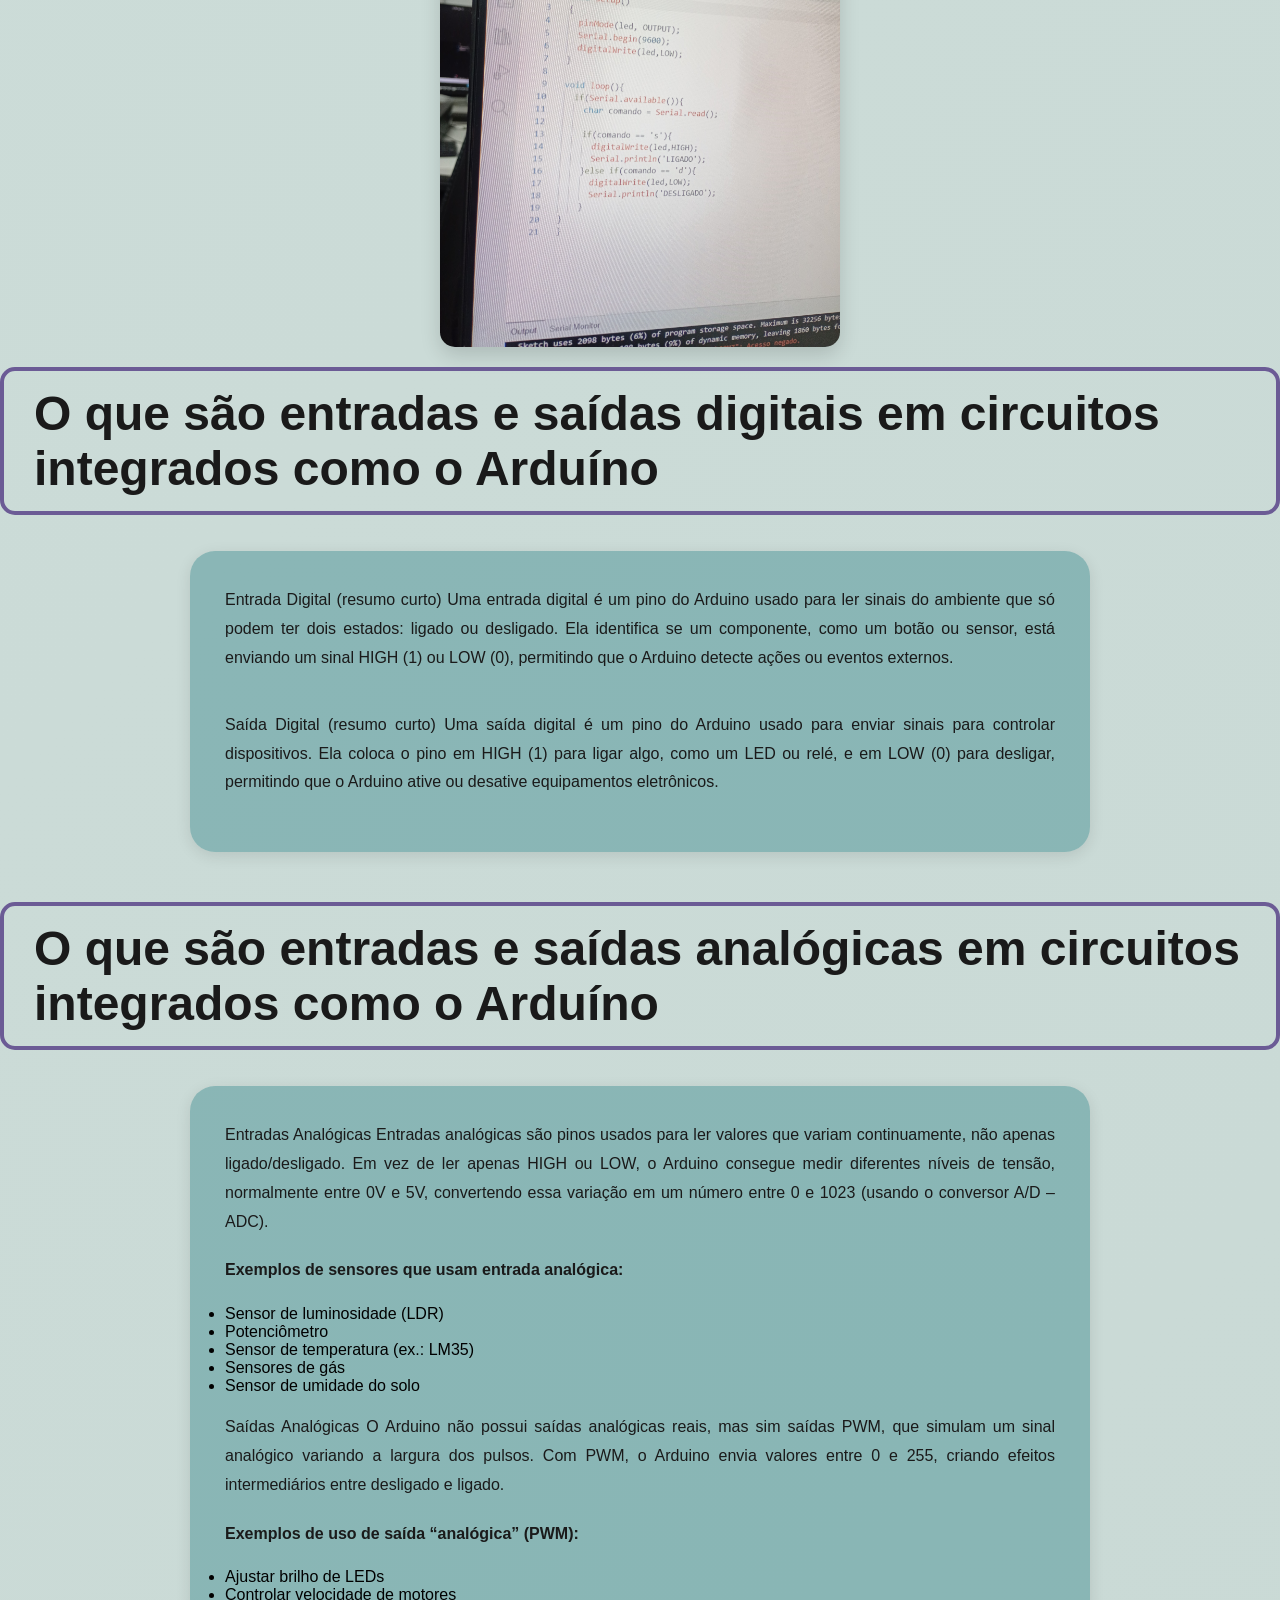
==== commit 7ff64949: "MORAL 25" ====
--- a/funda_eletro.html
+++ b/funda_eletro.html
@@ -121,6 +121,190 @@
             </div>
         </div>
     </div>
+
+
+
+
+            <!-- Para que serve/aplicações -->
+
+
+
+
+    <div class="hero"><br>
+
+        <br>
+        <h1 class="title">Sensores Empregados em Sistemas Automatizados</h1>
+    </div>
+
+        <!-- Vantagens e Desvantagens -->
+        <div class="advantages-section">
+            
+            <div class="adv-disadv-grid">
+                
+                <div class="adv-card">
+                    <h2 class="arduino-section-title">Sensor de Temperatura</h2>
+                    <div class="adv-box">
+                        <p class="intro-text">Usado para monitorar e controlar processos térmicos.</p>
+                        <ul class="adv-list">
+                            <li>Termistor (NTC/PTC): alta sensibilidade, usado em eletrônicos e HVAC.</li>
+                            <li>Termopar: usado em altas temperaturas (fornos, processos industriais).</li>
+                            <li>RTD (Pt100 / Pt1000): alta precisão.</li>
+                            <li>Sensor digital (DS18B20, DHT22): comum em automação residencial e IoT.</li>
+                        </ul>
+                   
+                        <ul class="adv-list">
+                            <li>Controle de aquecimento e refrigeração</li>
+                            <li>Monitoramento ambiental</li>
+                            <li>Indústria alimentícia, química, automotiva</li>
+                        </ul>
+                    </div>
+                </div>
+
+                <div class="adv-card">
+
+                        <h2 class="arduino-section-title">Sensor de Umidade</h2>
+                        <div class="adv-box">
+                            <p class="intro-text">Mede o teor de vapor d’água no ar ou umidade do solo.</p>
+                            <ul class="adv-list">
+                                <li>Capacitivo: muito usado em estações climáticas e automação residencial.</li>
+                                <li>Resistivo: comum em sensores simples e de baixo custo.</li>
+                                <li>Umidade do solo (higrômetros de solo): usado em agricultura automatizada.</li>
+                            </ul>
+                         
+                            <ul class="adv-list">
+                                <li>Estufas automatizadas</li>
+                                <li>Controle ambiental (ar-condicionado, HVAC)</li>
+                                <li>Agricultura inteligente</li>
+                            </ul>
+                        </div>
+                    </div>
+                </div>
+            </div>
+      
+            <div class="advantages-section">
+                <div class="adv-disadv-grid">
+                    <div class="adv-card">
+                        <h2 class="arduino-section-title">Sensor de Luminosidade</h2>
+                        <div class="adv-box">
+                            <p class="intro-text">Detecta intensidade de luz no ambiente.</p>
+                            <ul class="adv-list">
+                                <li>LDR (Fotoresistor): baixo custo.</li>
+                                <li>Fotodiodo / Fototransistor: maior precisão.</li>
+                                <li>Luxímetro digital: leitura direta em lux.</li>
+                            </ul>
+                       
+                            <ul class="adv-list">
+                                <li>Acionamento automático de iluminação</li>
+                                <li>Sistemas de economia de energia</li>
+                                <li>Medição de luz para plantas</li>
+                            </ul>
+                        </div>
+                    </div>
+    
+                    <div class="adv-card">
+    
+                            <h2 class="arduino-section-title">Sensor de Proximidade</h2>
+                            <div class="adv-box">
+                                <p class="intro-text">Detecta a presença de objetos sem contato físico.</p>
+                                <ul class="adv-list">
+                                    <li>Indutivo: detecta metais.</li>
+                                    <li>Capacitivo: detecta qualquer material.</li>
+                                    <li>Óptico (infravermelho / laser): alcance maior.</li>
+                                </ul>
+                               
+                                <ul class="adv-list">
+                                    <li>Automação industrial (posicionamento)</li>
+                                    <li>Robótica</li>
+                                    <li>Veículos autônomos</li>
+                                </ul>
+                            </div>
+                        </div>
+                    </div>
+                </div>
+          
+                <div class="advantages-section">
+                    <div class="adv-disadv-grid">
+                        <div class="adv-card">
+                            <h2 class="arduino-section-title">Sensor de Movimento</h2>
+                            <div class="adv-box">
+                                <p class="intro-text">Identifica deslocamento ou presença.</p>
+                                <ul class="adv-list">
+                                    <li>PIR (infravermelho passivo): detecta calor humano.</li>
+                                    <li>Acelerômetro: detecta inclinação e vibração.</li>
+                                    <li>Giroscópio: mede rotação.</li>
+                                </ul>
+                              
+                                <ul class="adv-list">
+                                    <li>Alarmes e segurança</li>
+                                    <li>Wearables e dispositivos móveis</li>
+                                    <li>Robôs e drones</li>
+                                </ul>
+                            </div>
+                        </div>
+        
+                        <div class="adv-card">
+        
+                                <h2 class="arduino-section-title">Sensor de Pressão</h2>
+                                <div class="adv-box">
+                                    <p class="intro-text">Mede força aplicada por unidade de área.</p>
+                                    <ul class="adv-list">
+                                        <li>Piezoelétrico</li>
+                                        <li>Capacitivo</li>
+                                        <li>Bourdon / transdutores industriais</li>
+                                    </ul>
+                                  
+                                    <ul class="adv-list">
+                                        <li>Controle hidráulico e pneumático</li>
+                                        <li>Sistemas de bombeamento</li>
+                                        <li>Automotivo</li>
+                                    </ul>
+                                </div>
+                            </div>
+                        </div>
+                    </div>
+
+                    <div class="advantages-section">
+                        <div class="adv-disadv-grid">
+                            <div class="adv-card">
+                                <h2 class="arduino-section-title">Sensor de Gás</h2>
+                                <div class="adv-box">
+                                    <p class="intro-text">Detecta gases tóxicos, inflamáveis ou qualidade do ar.</p>
+                                    <ul class="adv-list">
+                                        <li>MQ-2, MQ-7, MQ-135 (sensores populares de gases)</li>
+                                        <li>CO₂ (NDIR)</li>
+                                        <li>Oxigênio (O₂)</li>
+                                    </ul>
+                                
+                                    <ul class="adv-list">
+                                        <li>Segurança industrial</li>
+                                        <li>Monitoramento ambiental</li>
+                                        <li>Automação residencial</li>
+                                    </ul>
+                                </div>
+                            </div>
+            
+                            <div class="adv-card">
+            
+                                    <h2 class="arduino-section-title">Sensor de Pressão</h2>
+                                    <div class="adv-box">
+                                        <p class="intro-text">Mede força aplicada por unidade de área.</p>
+                                        <ul class="adv-list">
+                                            <li>Piezoelétrico</li>
+                                            <li>Capacitivo</li>
+                                            <li>Bourdon / transdutores industriais</li>
+                                        </ul>
+                                        
+                                        <ul class="adv-list">
+                                            <li>Controle hidráulico e pneumático</li>
+                                            <li>Sistemas de bombeamento</li>
+                                            <li>Automotivo</li>
+                                        </ul>
+                                    </div>
+                                </div>
+                            </div>
+                        </div>
+
+
     <div class="hero internal">
         <h1 class="title">Arduino</h1>
     </div>
